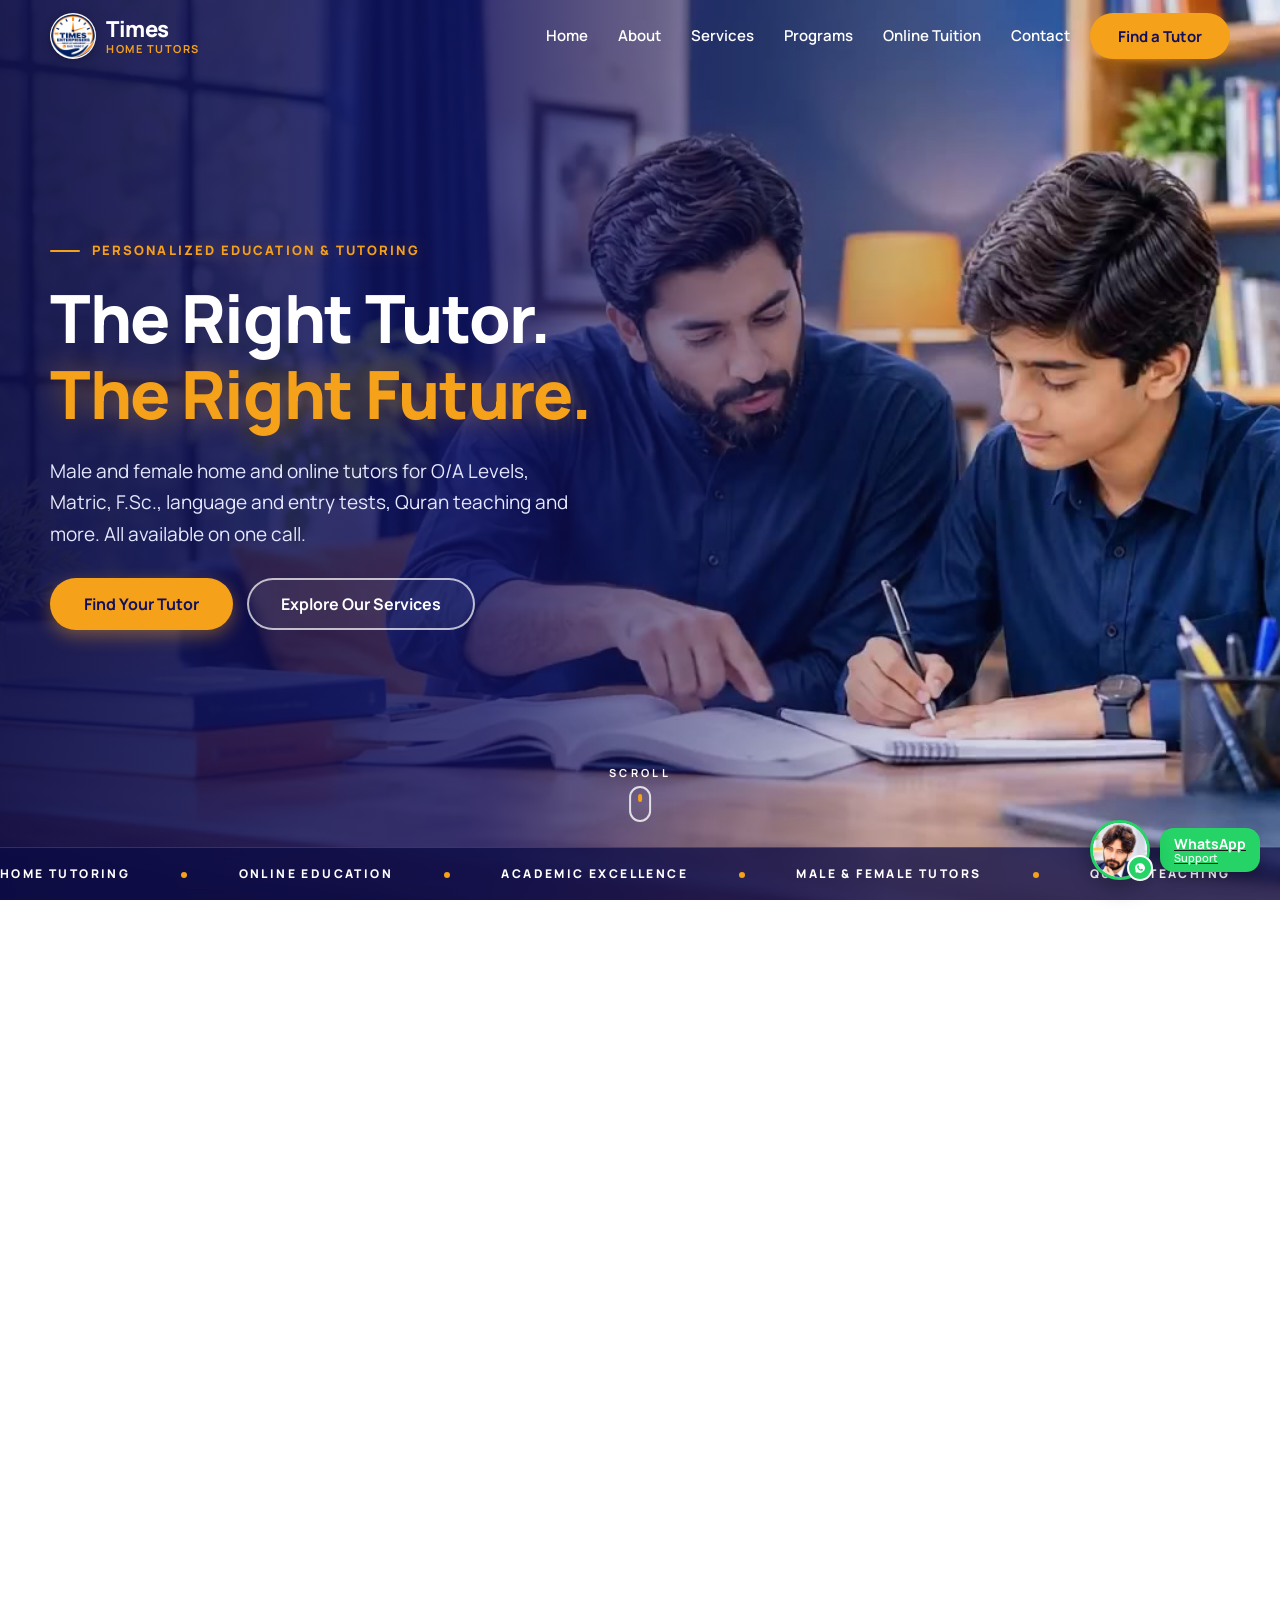
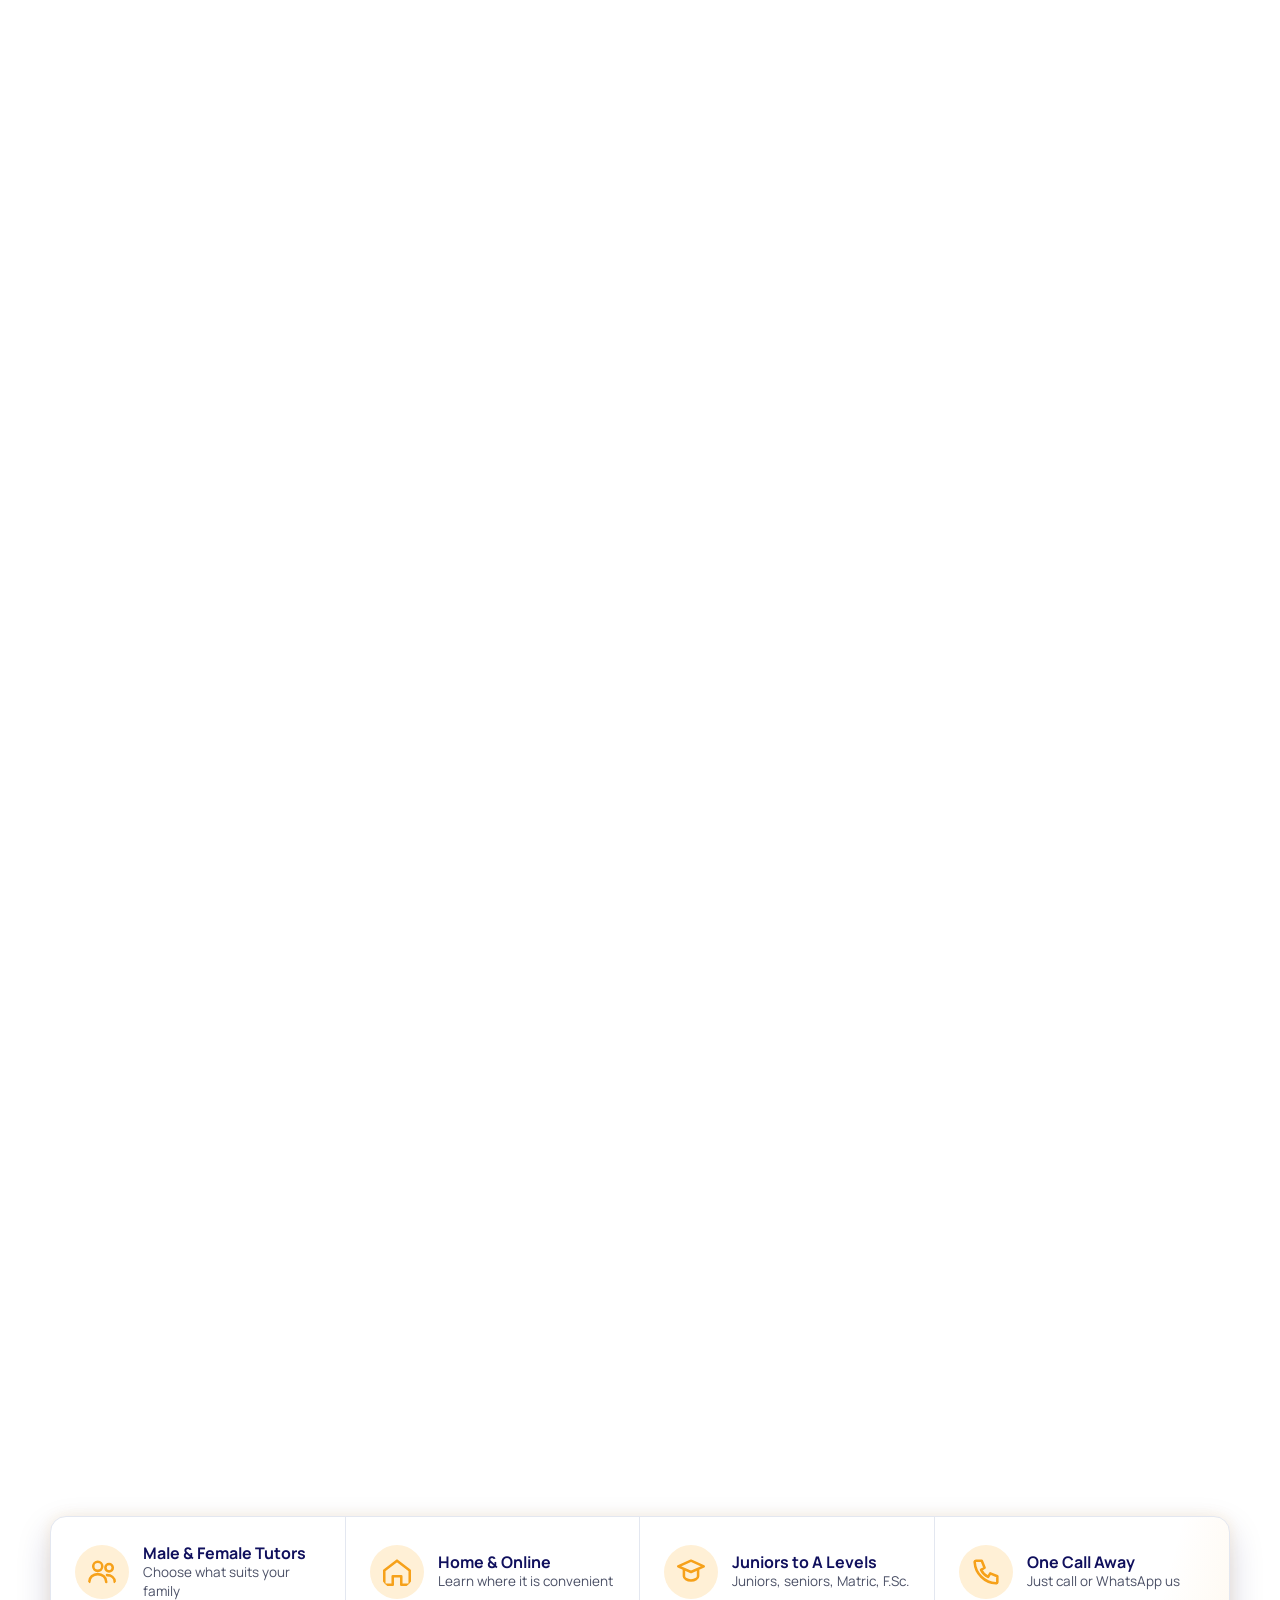
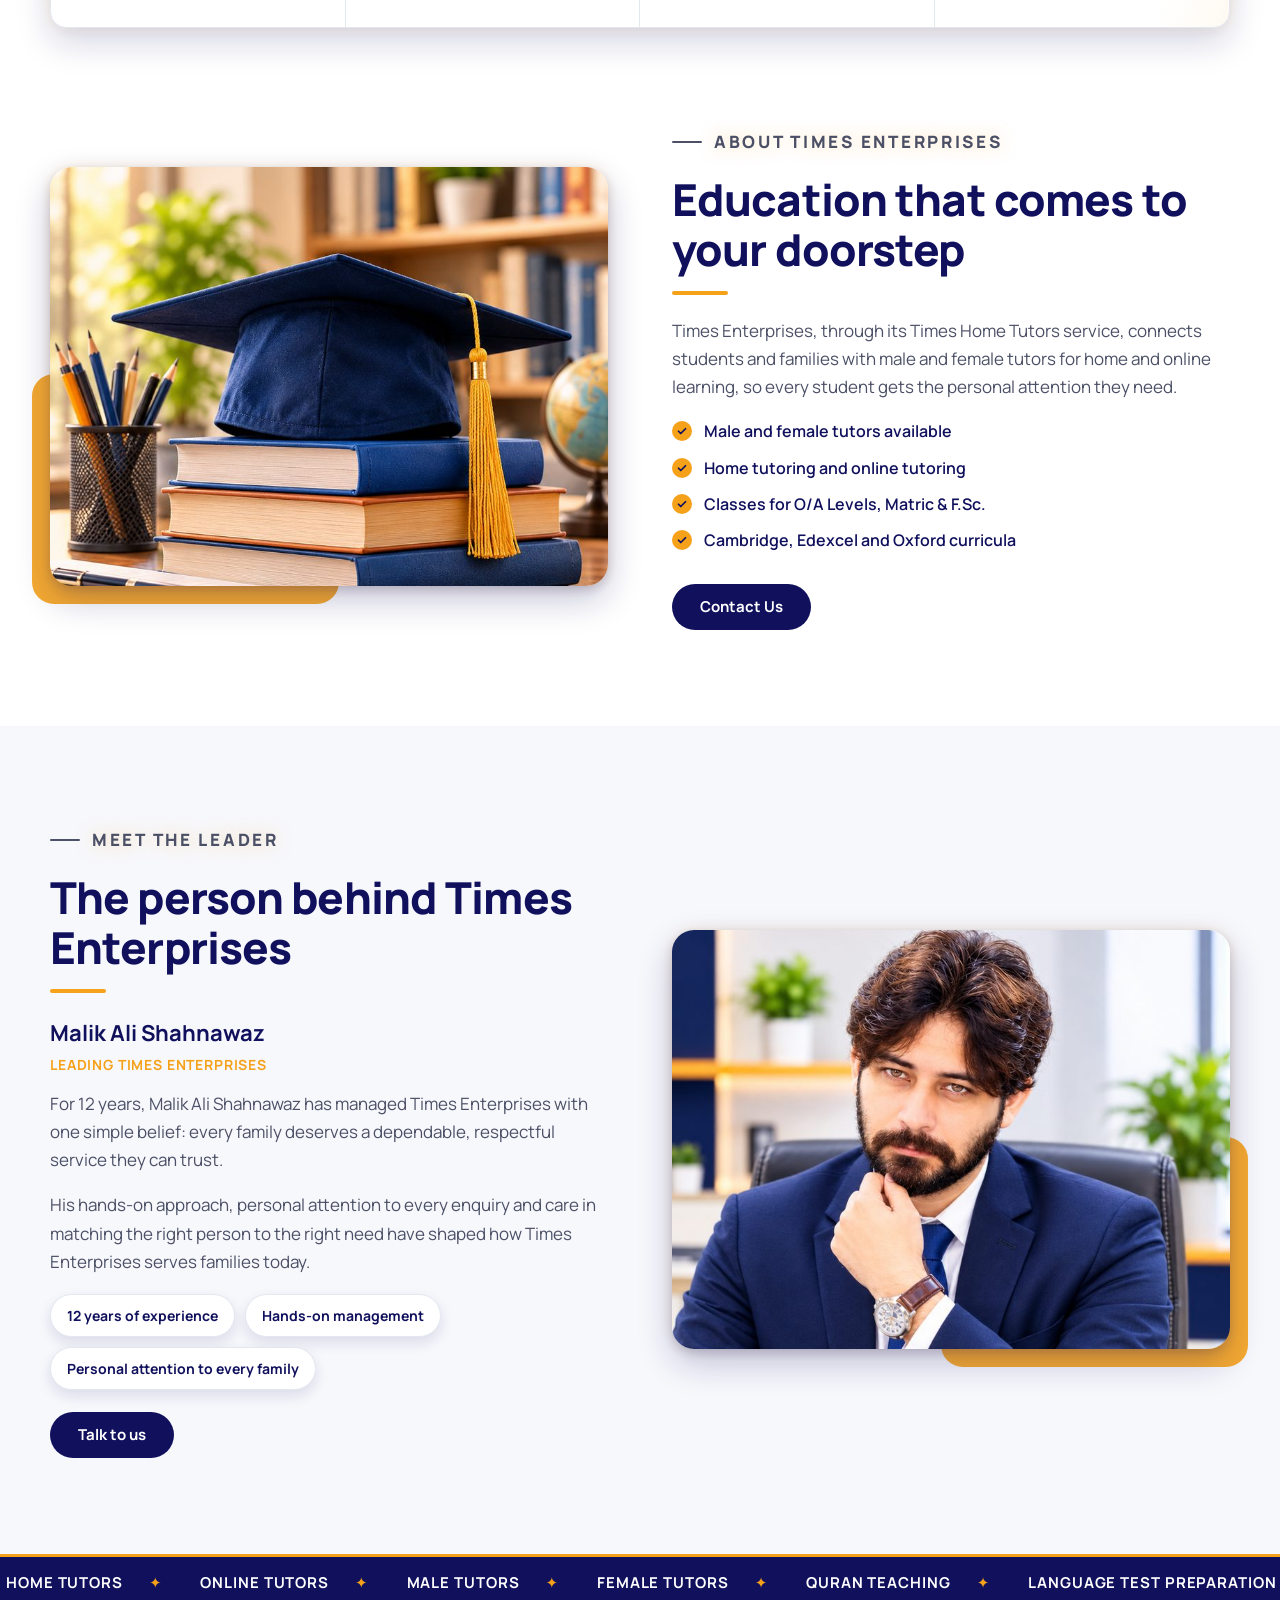
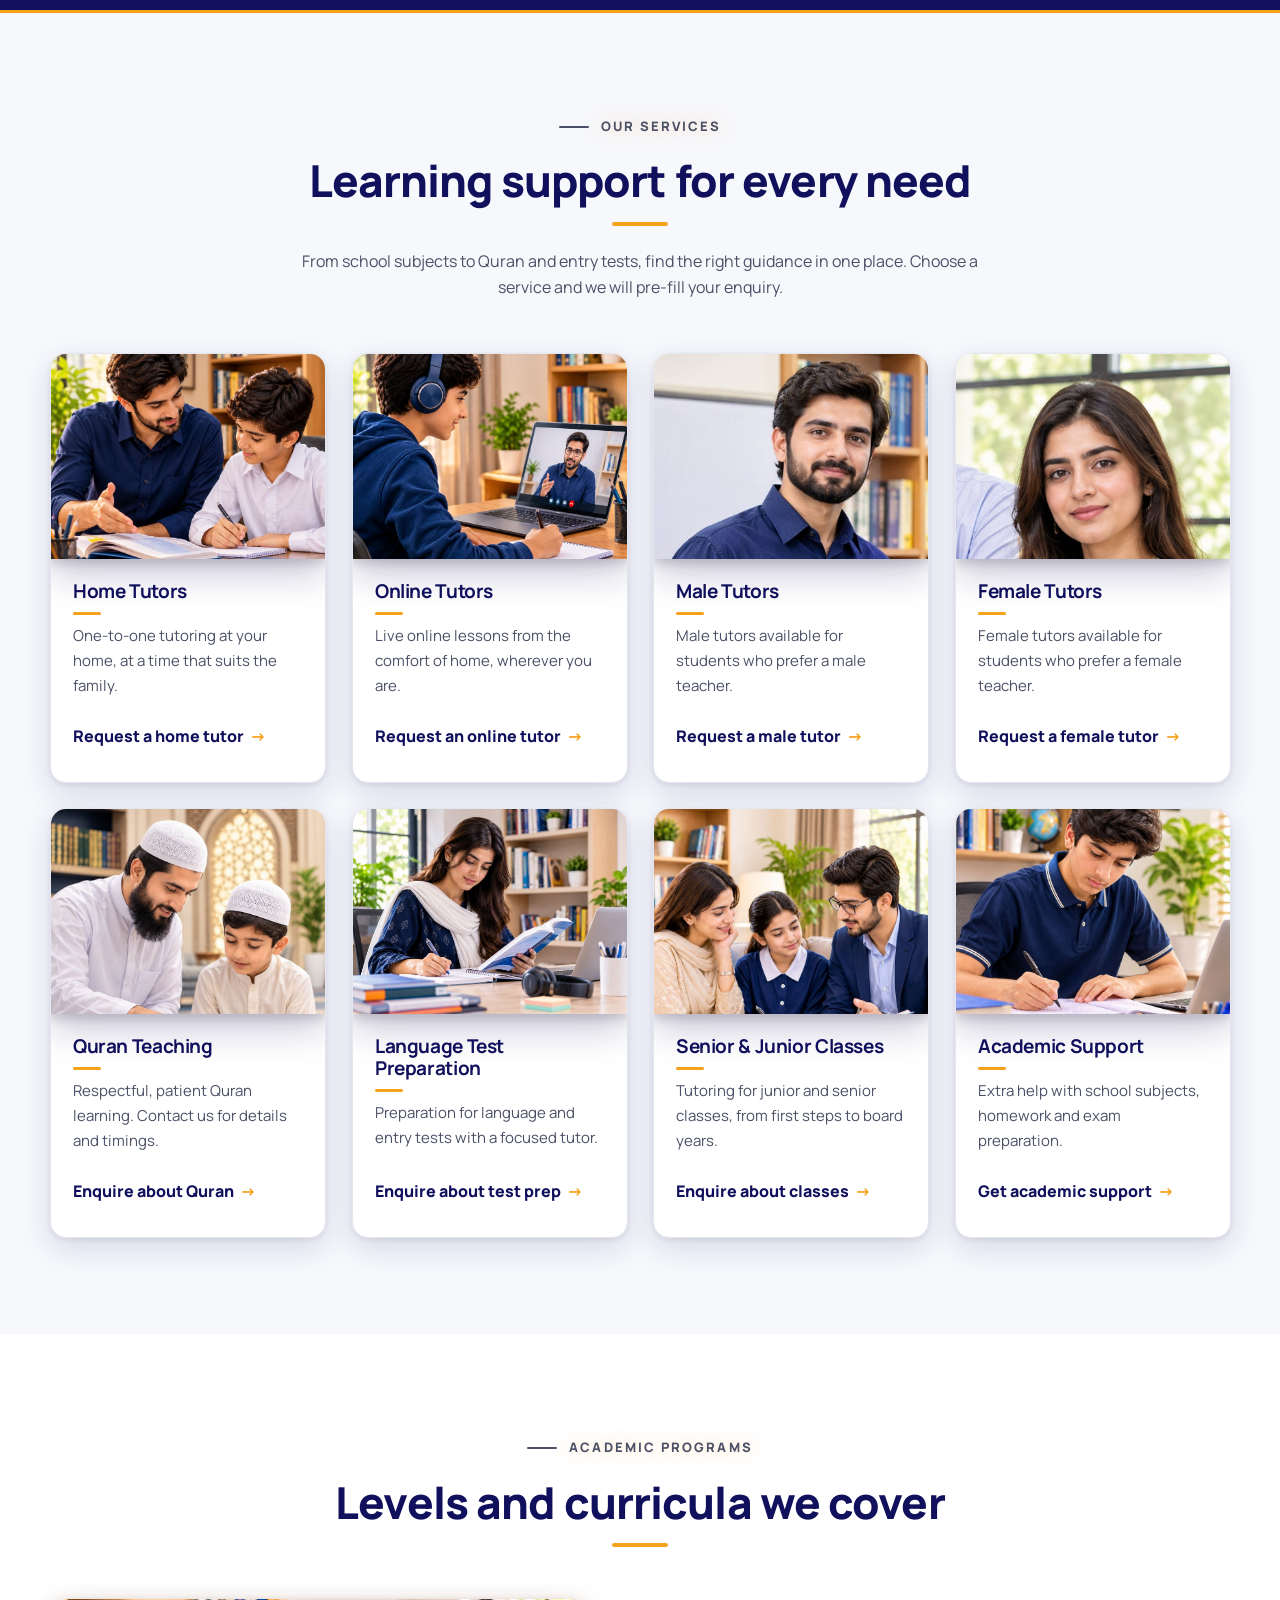
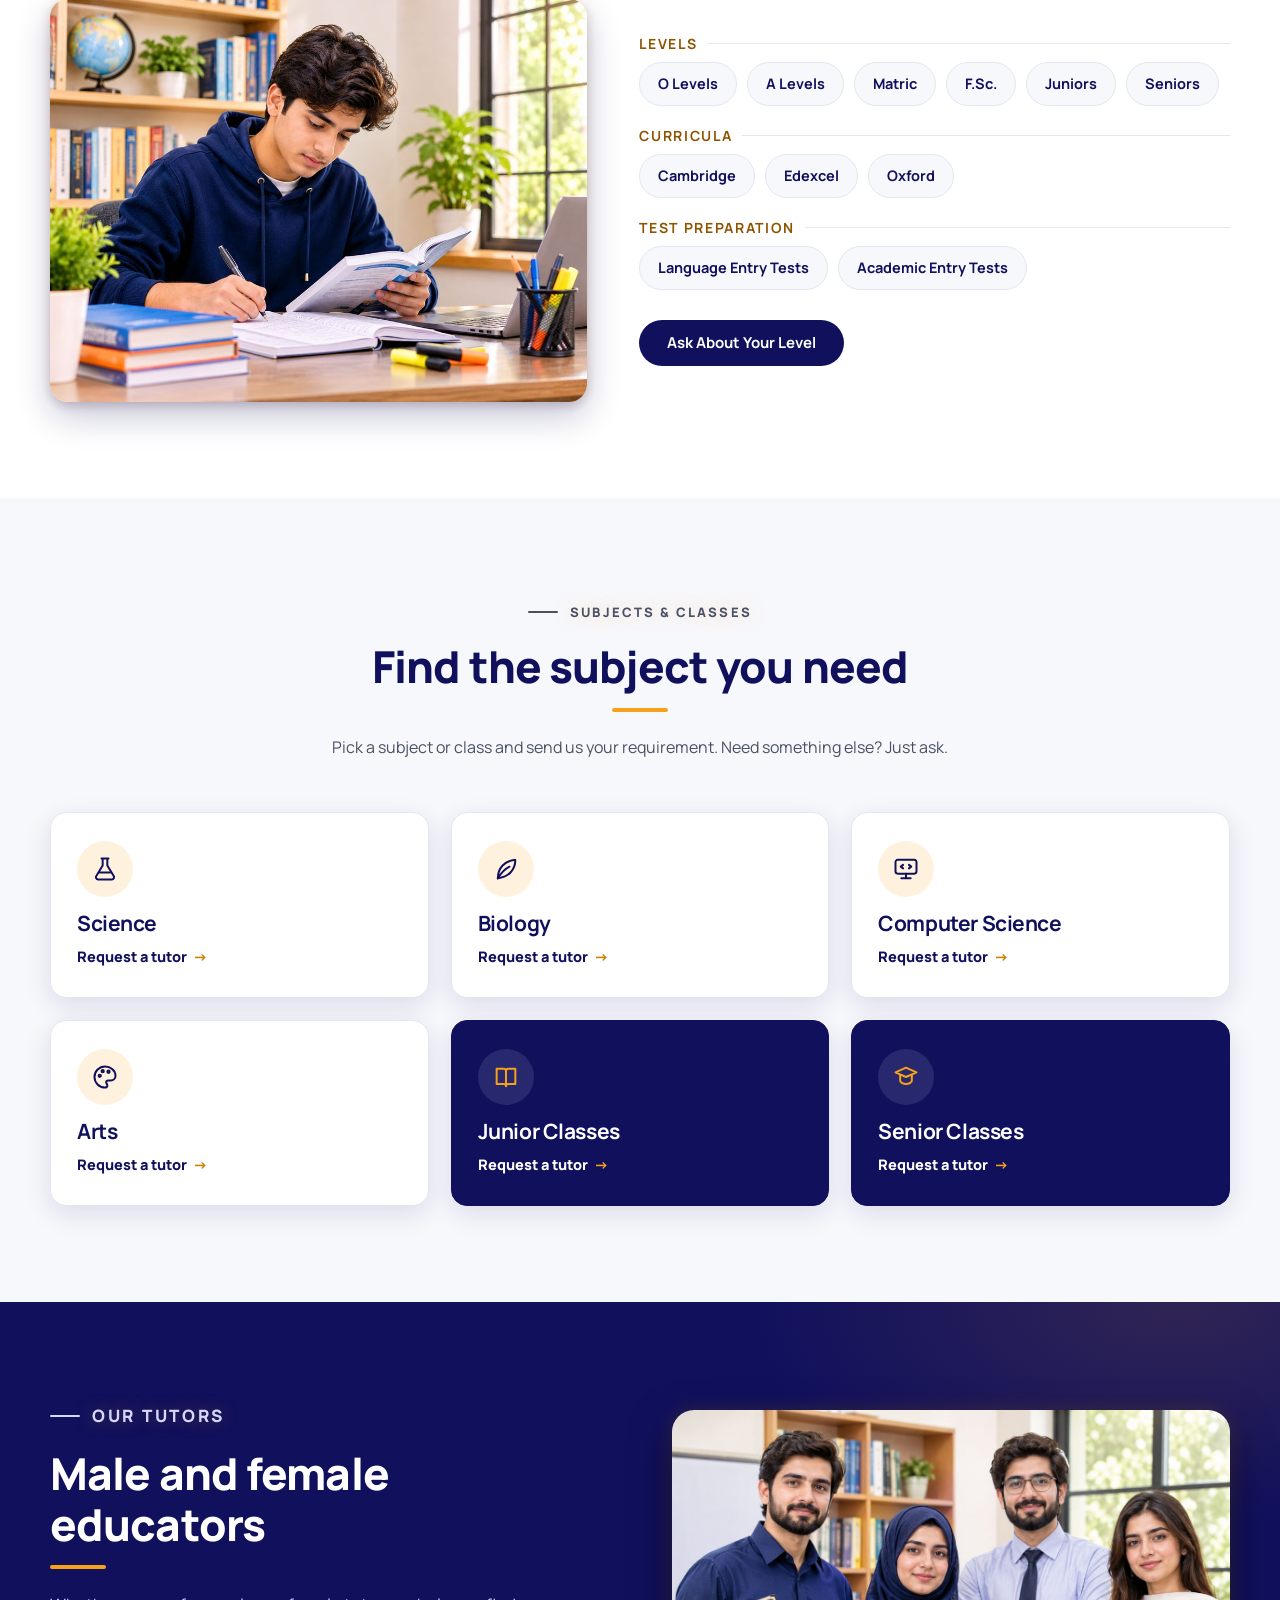
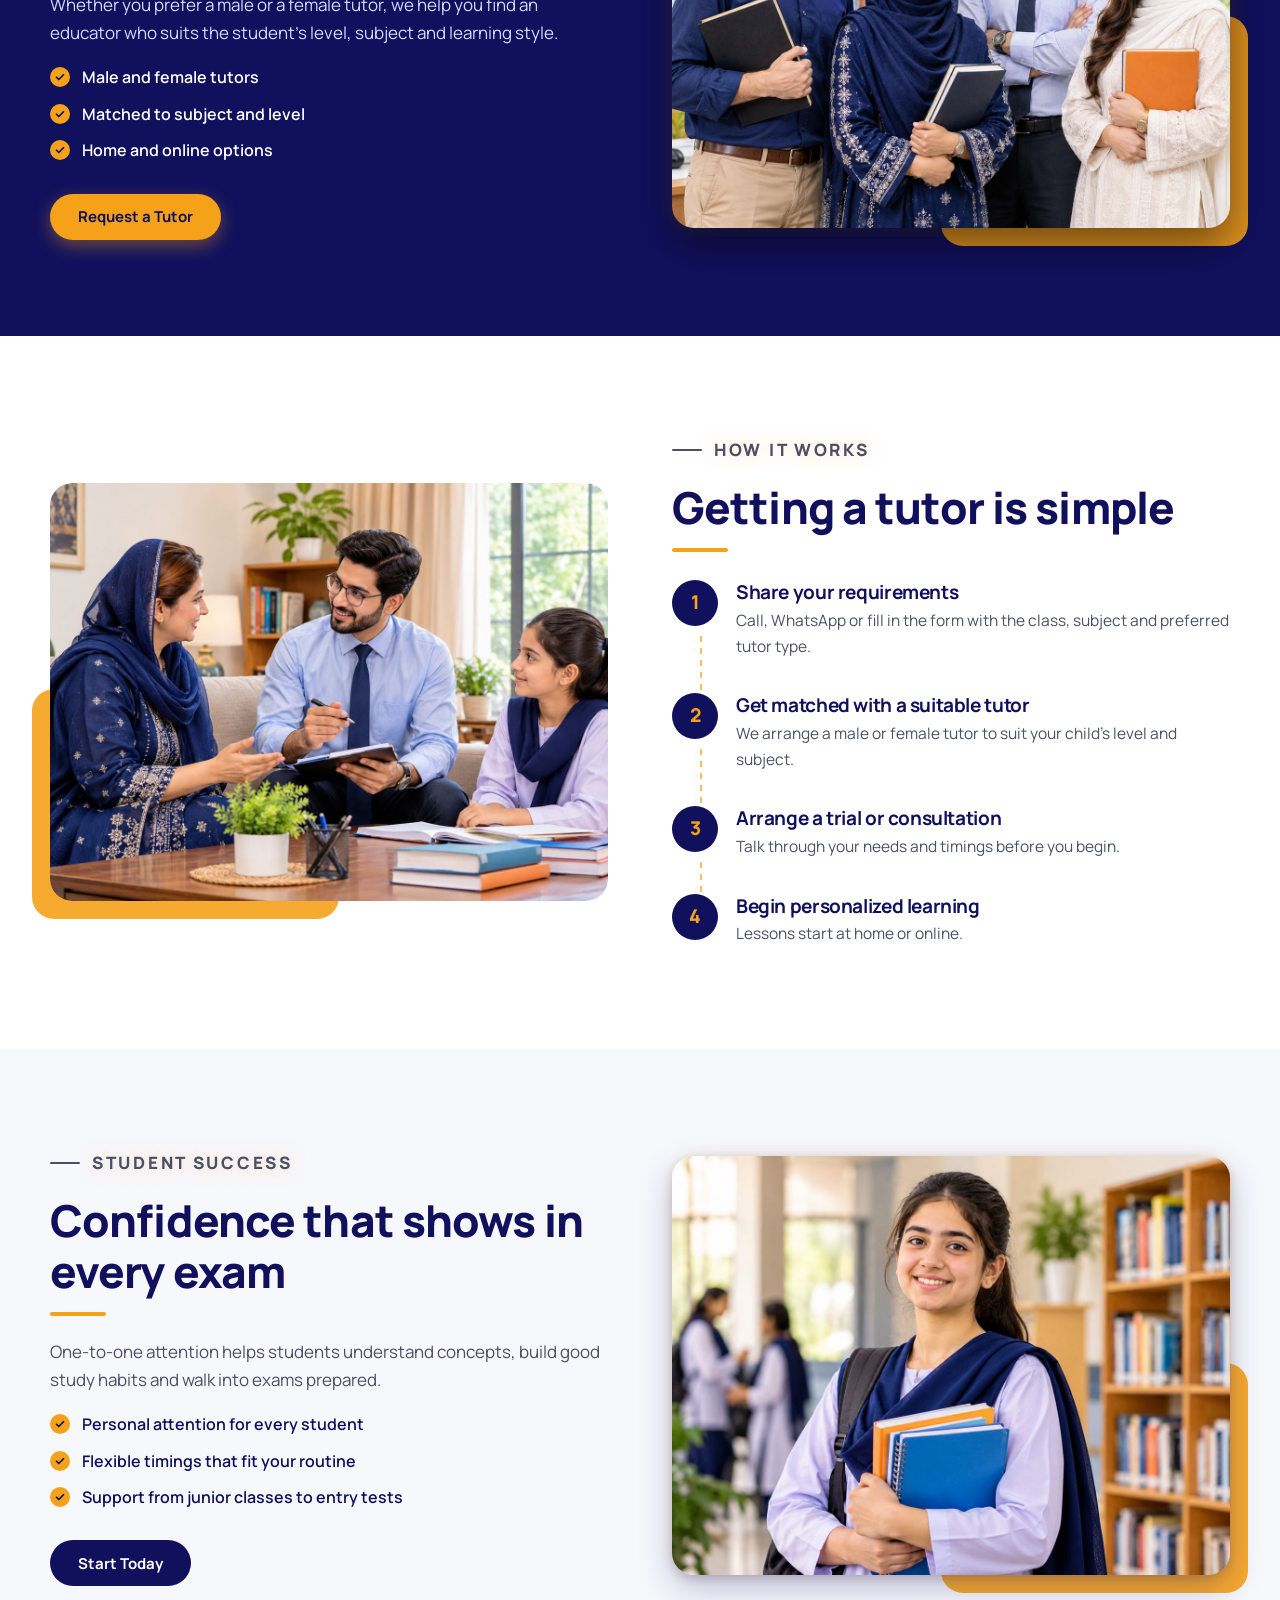
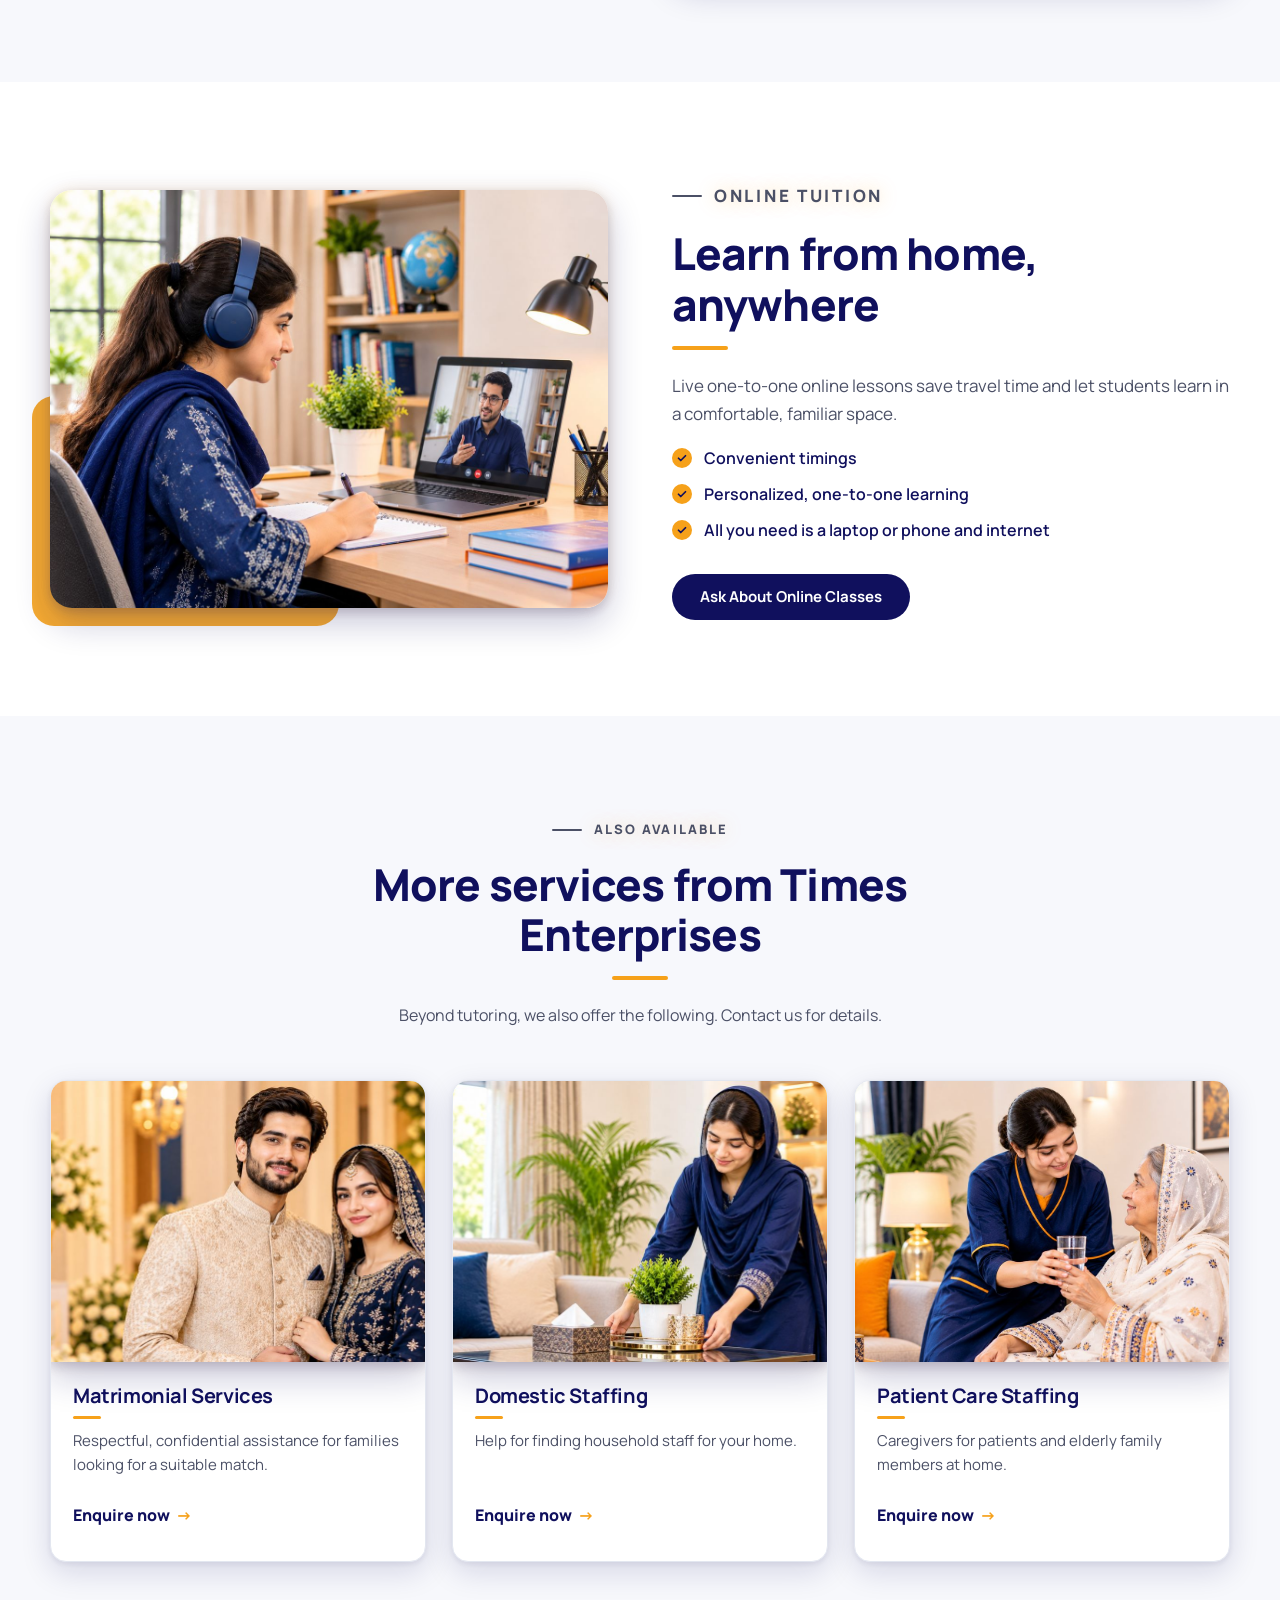
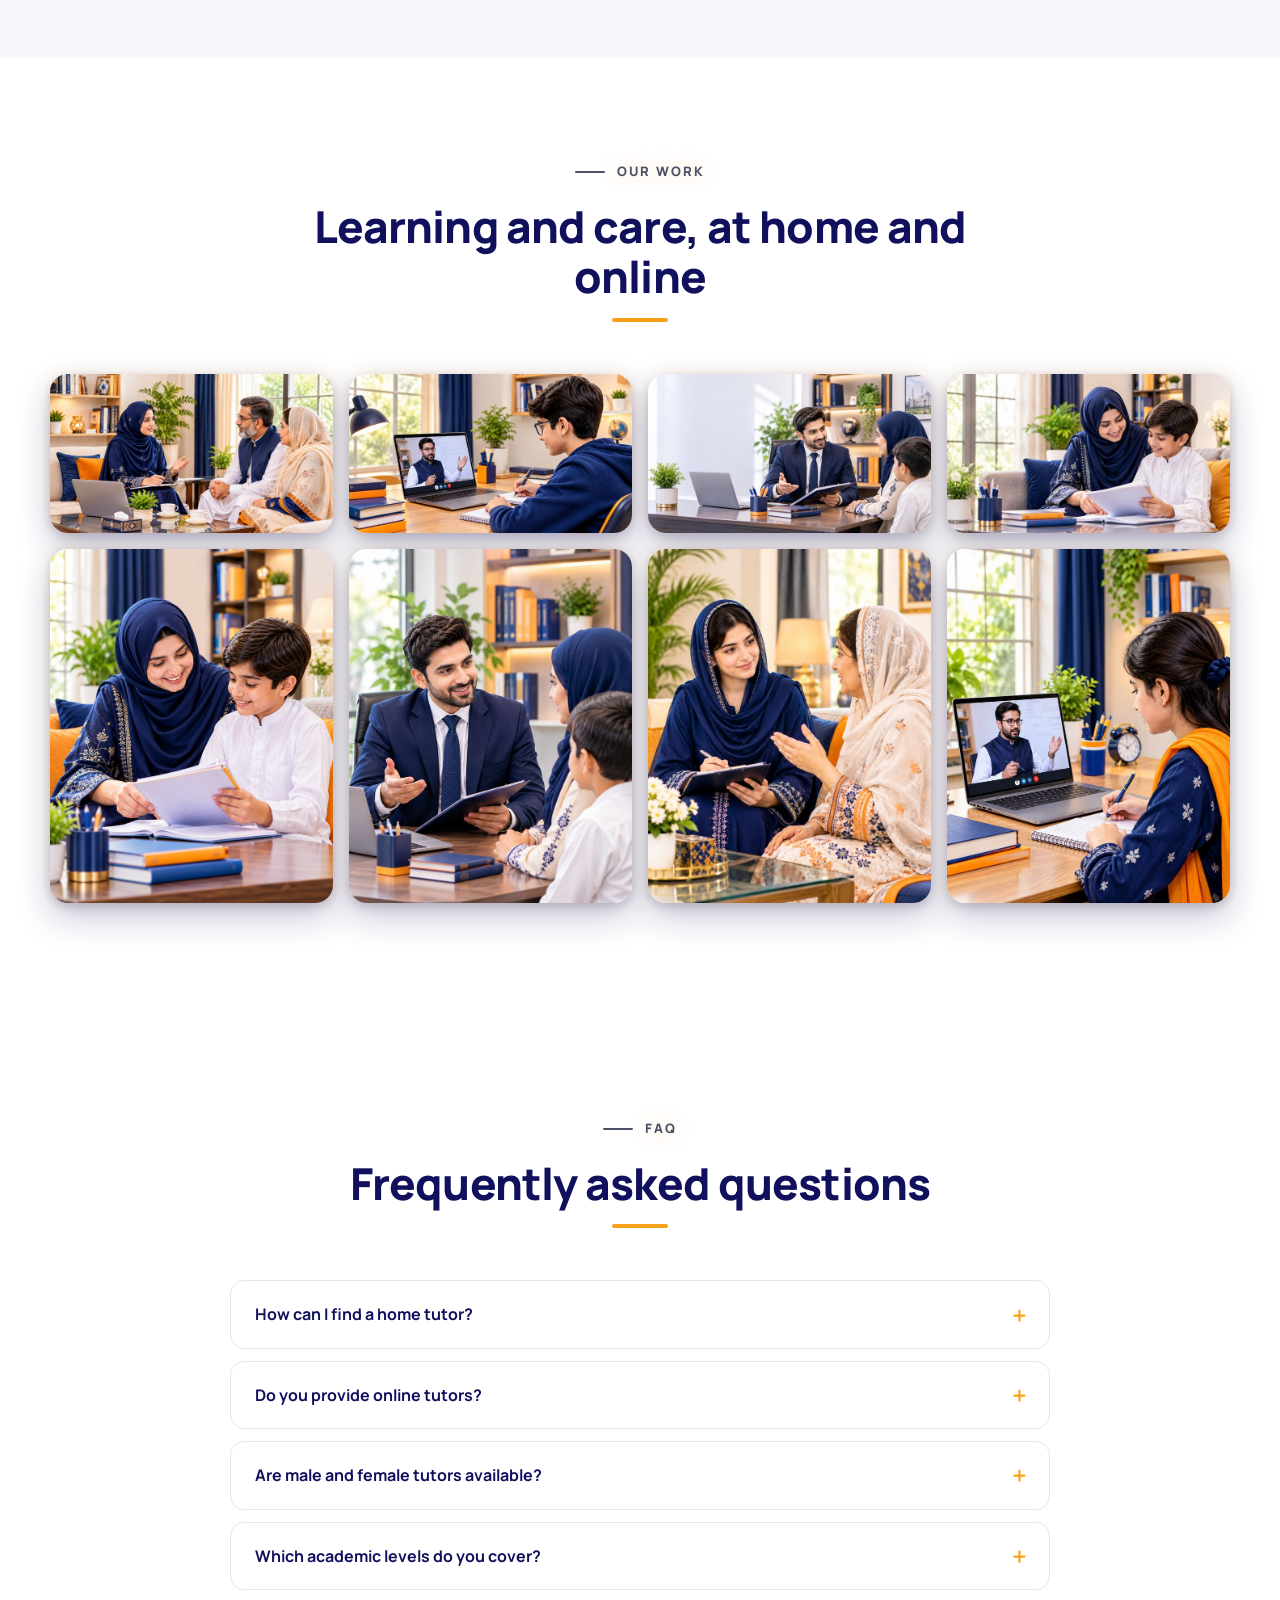
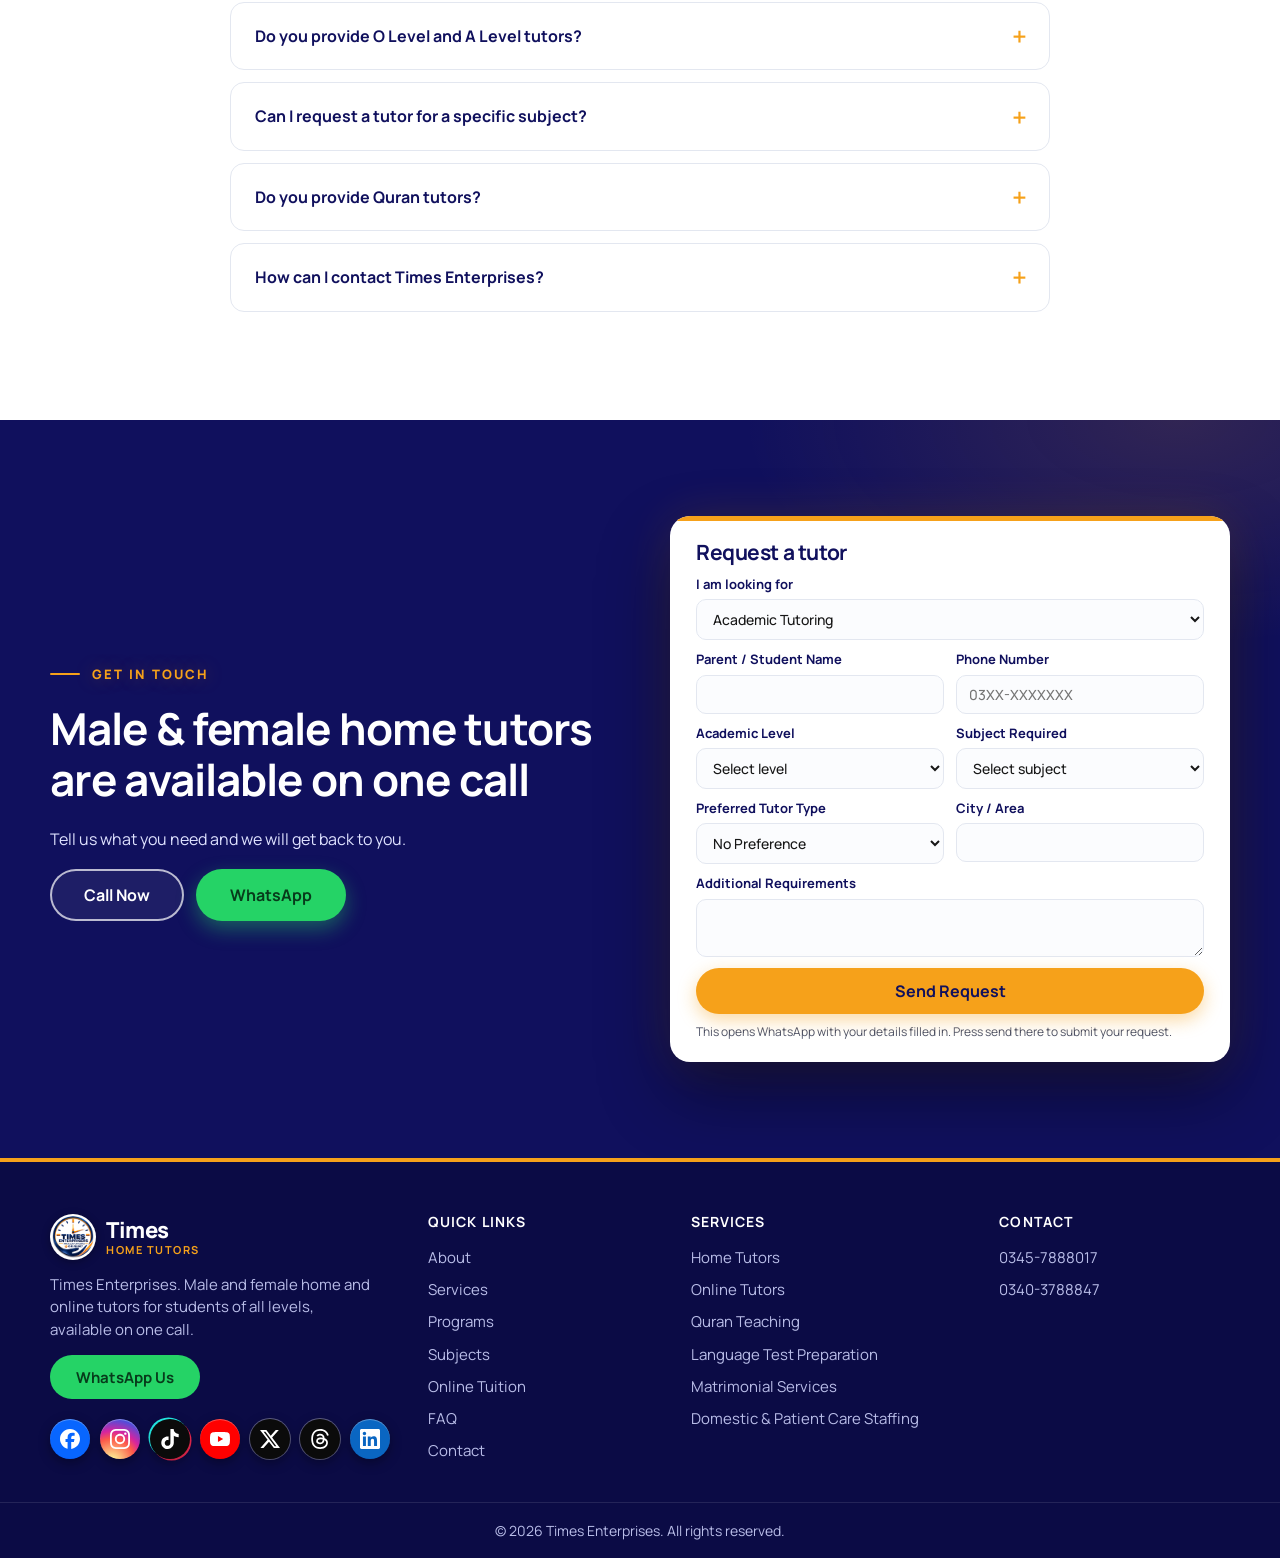
==== scroll/index.html @ 00a293dd "Section-specific WhatsApp messages, owner avatar floating button Co-Authored-By: Claude Sonnet 5.5 <" ====
<!DOCTYPE html>
<html lang="en">
<head>
<meta charset="utf-8">
<meta name="viewport" content="width=device-width, initial-scale=1">
<title>Times Home Tutors – Male &amp; Female Home &amp; Online Tutors</title>
<meta name="description" content="Male and female home and online tutors for O/A Levels, Matric, F.Sc., juniors, seniors and Quran teaching. Call or WhatsApp Times Enterprises: 0345-7888017.">
<meta name="robots" content="noindex, follow">
<link rel="canonical" href="https://timesenterprisers.vercel.app/">
<meta name="theme-color" content="#10105D">

<!-- Icons -->
<link rel="icon" href="../favicon-32.png" type="image/png" sizes="32x32">
<link rel="icon" href="../icon-512.png" type="image/png" sizes="512x512">
<link rel="icon" href="../favicon.ico" sizes="any">
<link rel="apple-touch-icon" href="../apple-touch-icon.png">

<!-- Open Graph (Facebook, LinkedIn, WhatsApp) -->
<meta property="og:type" content="website">
<meta property="og:site_name" content="Times Enterprises">
<meta property="og:locale" content="en_US">
<meta property="og:url" content="https://timesenterprisers.vercel.app/">
<meta property="og:title" content="Times Home Tutors – Male &amp; Female Home &amp; Online Tutors">
<meta property="og:description" content="Male and female home and online tutors for O/A Levels, Matric, F.Sc., juniors, seniors and Quran teaching. Available on one call.">
<meta property="og:image" content="https://timesenterprisers.vercel.app/og-image.jpg">
<meta property="og:image:type" content="image/jpeg">
<meta property="og:image:width" content="1200">
<meta property="og:image:height" content="630">
<meta property="og:image:alt" content="Times Home Tutors – The Right Tutor. The Right Future. Call 0345-7888017">

<!-- Twitter / X card -->
<meta name="twitter:card" content="summary_large_image">
<meta name="twitter:title" content="Times Home Tutors – Male &amp; Female Home &amp; Online Tutors">
<meta name="twitter:description" content="Male and female home and online tutors for O/A Levels, Matric, F.Sc., juniors, seniors and Quran teaching. Available on one call.">
<meta name="twitter:image" content="https://timesenterprisers.vercel.app/og-image.jpg">
<meta name="twitter:image:alt" content="Times Home Tutors – The Right Tutor. The Right Future. Call 0345-7888017">

<!-- Structured data: organisation. No address, email or hours are listed because none are confirmed yet. -->

<link rel="preconnect" href="https://fonts.googleapis.com">
<link rel="preconnect" href="https://fonts.gstatic.com" crossorigin>
<link href="https://fonts.googleapis.com/css2?family=Manrope:wght@400;500;600;700;800&display=swap" rel="stylesheet">
<link rel="stylesheet" href="../styles.css">
</head>
<body>

<a class="skip" href="#main">Skip to content</a>

<!-- ============ NAVBAR ============ -->
<header class="nav" id="nav">
  <div class="container nav__in">
    <!-- LOGO PLACEHOLDER: replace .brand__mark + text with <img src="../images/logo.svg" alt="Times Enterprises"> when the client sends the logo -->
    <a href="#home" class="brand" aria-label="Times Home Tutors – home">
      <img class="brand__logo" src="../images/logo-sm.png" alt="" width="48" height="48">
      <span class="brand__txt"><strong>Times</strong><small>Home Tutors</small></span>
    </a>
    <nav class="nav__links" id="menu" aria-label="Main">
      <a href="#home">Home</a>
      <a href="#about">About</a>
      <a href="#services">Services</a>
      <a href="#programs">Programs</a>
      <a href="#online">Online Tuition</a>
      <a href="#contact">Contact</a>
      <a class="btn btn--orange nav__cta-m" href="#contact">Find a Tutor</a>
    </nav>
    <a class="btn btn--orange nav__cta" href="#contact">Find a Tutor</a>
    <button class="burger" id="burger" aria-label="Open menu" aria-expanded="false" aria-controls="menu"><span></span><span></span><span></span></button>
  </div>
</header>

<main id="main">

<!-- ============ HERO ============ -->
<div class="scrub" id="scrub">
<section class="hero hero--scrub" id="home" aria-labelledby="hero-title">
  <div class="hero__bg hero__bg--video hero__bg--scrub">
    <img class="hero__poster" src="../images/hero-video-desktop-poster.jpg" alt="A tutor teaching a student at home" fetchpriority="high" width="1280" height="720">
    <video id="scrubVideo" muted playsinline preload="auto" aria-hidden="true" tabindex="-1"
      data-desktop="../videos/scrub-desktop.mp4" data-mobile="../videos/scrub-mobile.mp4"
      data-poster-desktop="../images/hero-video-desktop-poster.jpg" data-poster-mobile="../images/hero-video-mobile-poster.jpg"></video>
  </div>
  <div class="hero__shade"></div>
  <div class="container hero__in">
    <p class="eyebrow">PERSONALIZED EDUCATION &amp; TUTORING</p>
    <h1 id="hero-title">The Right Tutor.<br><span>The Right Future.</span></h1>
    <p class="hero__lead">Male and female home and online tutors for O/A Levels, Matric, F.Sc., language and entry tests, Quran teaching and more. All available on one call.</p>
    <div class="hero__btns">
      <a class="btn btn--orange btn--lg" href="#contact">Find Your Tutor</a>
      <a class="btn btn--ghost btn--lg" href="#services">Explore Our Services</a>
    </div>
  </div>
  <div class="hero__strip" aria-label="Home tutoring, online education, academic excellence"><div class="marq"><div class="marq__track"><div class="marq__grp"><span>HOME TUTORING</span><span>ONLINE EDUCATION</span><span>ACADEMIC EXCELLENCE</span><span>MALE &amp; FEMALE TUTORS</span><span>QURAN TEACHING</span></div><div class="marq__grp" aria-hidden="true"><span>HOME TUTORING</span><span>ONLINE EDUCATION</span><span>ACADEMIC EXCELLENCE</span><span>MALE &amp; FEMALE TUTORS</span><span>QURAN TEACHING</span></div></div></div></div>
<div class="scrub__caps" id="scrubCaps"><div class="cap"><p class="eyebrow">SERVICE 01 / 07</p><h2>Home<br><span>Tutors</span></h2><p class="cap__lead">One-to-one tutoring at your home, at a time that suits the family.</p></div><div class="cap"><p class="eyebrow">SERVICE 02 / 07</p><h2>Male &amp; Female<br><span>Tutors</span></h2><p class="cap__lead">Choose a male or female tutor, whichever suits your child best.</p></div><div class="cap"><p class="eyebrow">SERVICE 03 / 07</p><h2>Online<br><span>Tutors</span></h2><p class="cap__lead">Live online lessons from the comfort of home, wherever you are.</p></div><div class="cap"><p class="eyebrow">SERVICE 04 / 07</p><h2>Quran<br><span>Teaching</span></h2><p class="cap__lead">Respectful, patient Quran learning. Contact us for details and timings.</p></div><div class="cap"><p class="eyebrow">SERVICE 05 / 07</p><h2>Language &amp; Entry Test<br><span>Preparation</span></h2><p class="cap__lead">Preparation for language and entry tests with a focused tutor.</p></div><div class="cap"><p class="eyebrow">SERVICE 06 / 07</p><h2>Senior &amp; Junior<br><span>Classes</span></h2><p class="cap__lead">Tutoring for junior and senior classes, from first steps to board years.</p></div><div class="cap"><p class="eyebrow">SERVICE 07 / 07</p><h2>More Than<br><span>Tutoring</span></h2><p class="cap__lead">Matrimonial services, domestic staffing and patient care staffing. Call 0345-7888017.</p></div></div>
<div class="scrub__hint" id="scrubHint" aria-hidden="true"><span>Scroll</span><i></i></div>
</section>
</div>

<!-- ============ TRUST ============ -->
<section class="trust" aria-label="Why families choose us">
  <div class="container trust__grid">
    <div class="trust__item"><svg viewBox="0 0 24 24" aria-hidden="true"><circle cx="9" cy="8" r="3.2"/><circle cx="17" cy="9" r="2.6"/><path d="M3 19c0-3.2 2.7-5.5 6-5.5s6 2.3 6 5.5M15.5 14.2c3 0 5.5 1.8 5.5 4.8"/></svg><div><strong>Male &amp; Female Tutors</strong><span>Choose what suits your family</span></div></div>
    <div class="trust__item"><svg viewBox="0 0 24 24" aria-hidden="true"><path d="M3 11l9-7 9 7v9a1 1 0 0 1-1 1h-5v-6H9v6H4a1 1 0 0 1-1-1z"/></svg><div><strong>Home &amp; Online</strong><span>Learn where it is convenient</span></div></div>
    <div class="trust__item"><svg viewBox="0 0 24 24" aria-hidden="true"><path d="M3 8l9-4 9 4-9 4z"/><path d="M7 10.5V15c0 1.5 2.2 3 5 3s5-1.5 5-3v-4.5"/></svg><div><strong>Juniors to A Levels</strong><span>Juniors, seniors, Matric, F.Sc.</span></div></div>
    <div class="trust__item"><svg viewBox="0 0 24 24" aria-hidden="true"><path d="M5 4h4l2 5-2.5 1.5a11 11 0 0 0 5 5L15 13l5 2v4a1 1 0 0 1-1 1A16 16 0 0 1 4 5a1 1 0 0 1 1-1z"/></svg><div><strong>One Call Away</strong><span>Just call or WhatsApp us</span></div></div>
  </div>
</section>

<!-- ============ ABOUT ============ -->
<section class="sec about" id="about" aria-labelledby="about-title">
  <div class="container split">
    <div class="split__media">
      <picture>
        <source media="(max-width: 700px)" srcset="../images/about-mobile.jpg">
        <img src="../images/about-desktop.jpg" alt="Books, graduation cap and stationery on a study table" loading="lazy" width="1200" height="675">
      </picture>
    </div>
    <div class="split__txt">
      <p class="eyebrow eyebrow--dark">ABOUT TIMES ENTERPRISES</p>
      <h2 id="about-title">Education that comes to your doorstep</h2>
      <!-- CONTENT TO CONFIRM WITH CLIENT: approved company introduction, years of experience -->
      <p>Times Enterprises, through its Times Home Tutors service, connects students and families with male and female tutors for home and online learning, so every student gets the personal attention they need.</p>
      <ul class="ticks">
        <li>Male and female tutors available</li>
        <li>Home tutoring and online tutoring</li>
        <li>Classes for O/A Levels, Matric &amp; F.Sc.</li>
        <li>Cambridge, Edexcel and Oxford curricula</li>
      </ul>
      <a class="btn btn--navy" href="#contact">Contact Us</a>
    </div>
  </div>
</section>

<!-- ============ OWNER / LEADER ============
     CONTENT TO CONFIRM: the wording below is a warm placeholder written from the only confirmed facts
     (name from the logo, 12 years managing the service). Replace with the owner's real introduction,
     role title, qualifications and achievements once supplied. Do not add unverified claims. -->
<section class="sec sec--gray owner" id="owner" aria-labelledby="owner-title">
  <div class="container split split--rev">
    <div class="split__media">
      <picture><img src="../images/owner.jpg" style="object-position:center 18%" alt="Malik Ali Shahnawaz, who has managed Times Enterprises for 12 years" loading="lazy" width="800" height="791"></picture>
    </div>
    <div class="split__txt">
      <p class="eyebrow eyebrow--dark">MEET THE LEADER</p>
      <h2 id="owner-title">The person behind Times Enterprises</h2>
      <p class="owner__name"><strong>Malik Ali Shahnawaz</strong><span>Leading Times Enterprises</span></p>
      <p>For 12 years, Malik Ali Shahnawaz has managed Times Enterprises with one simple belief: every family deserves a dependable, respectful service they can trust.</p>
      <p>His hands-on approach, personal attention to every enquiry and care in matching the right person to the right need have shaped how Times Enterprises serves families today.</p>
      <ul class="owner__chips">
        <li>12 years of experience</li>
        <li>Hands-on management</li>
        <li>Personal attention to every family</li>
      </ul>
      <a class="btn btn--navy" href="#contact">Talk to us</a>
    </div>
  </div>
</section>


<!-- ============ SERVICES (8) ============ -->
<div class="ticker" aria-label="Our services"><div class="marq__track marq__track--slow"><div class="marq__grp"><span>Home Tutors</span><span>Online Tutors</span><span>Male Tutors</span><span>Female Tutors</span><span>Quran Teaching</span><span>Language Test Preparation</span><span>Senior &amp; Junior Classes</span><span>Academic Support</span></div><div class="marq__grp" aria-hidden="true"><span>Home Tutors</span><span>Online Tutors</span><span>Male Tutors</span><span>Female Tutors</span><span>Quran Teaching</span><span>Language Test Preparation</span><span>Senior &amp; Junior Classes</span><span>Academic Support</span></div></div></div>

<section class="sec sec--gray" id="services" aria-labelledby="services-title">
  <div class="container">
    <header class="sec__head">
      <p class="eyebrow eyebrow--dark">OUR SERVICES</p>
      <h2 id="services-title">Learning support for every need</h2>
      <p>From school subjects to Quran and entry tests, find the right guidance in one place. Choose a service and we will pre-fill your enquiry.</p>
    </header>
    <div class="cards cards--4">
      <article class="card">
        <picture><source media="(max-width: 700px)" srcset="../images/home-tutors-mobile.jpg"><img src="../images/home-tutors-desktop.jpg" alt="Home tutor teaching a student at a study desk" loading="lazy" width="1000" height="750"></picture>
        <div class="card__b"><h3>Home Tutors</h3><p>One-to-one tutoring at your home, at a time that suits the family.</p><a class="link" href="#contact" data-service="Academic Tutoring" data-tutor="Home Tutor">Request a home tutor</a></div>
      </article>
      <article class="card">
        <picture><source media="(max-width: 700px)" srcset="../images/online-tutors-mobile.jpg"><img src="../images/online-tutors-desktop.jpg" alt="Student attending an online lesson on a laptop" loading="lazy" width="1000" height="750"></picture>
        <div class="card__b"><h3>Online Tutors</h3><p>Live online lessons from the comfort of home, wherever you are.</p><a class="link" href="#contact" data-service="Academic Tutoring" data-tutor="Online Tutor">Request an online tutor</a></div>
      </article>
      <article class="card">
        <picture><img src="../images/male-tutors-desktop.jpg" alt="Portrait of a male tutor" loading="lazy" width="800" height="600"></picture>
        <div class="card__b"><h3>Male Tutors</h3><p>Male tutors available for students who prefer a male teacher.</p><a class="link" href="#contact" data-service="Academic Tutoring" data-tutor="Male Tutor">Request a male tutor</a></div>
      </article>
      <article class="card">
        <picture><img src="../images/female-tutors-desktop.jpg" alt="Portrait of a female tutor" loading="lazy" width="800" height="600"></picture>
        <div class="card__b"><h3>Female Tutors</h3><p>Female tutors available for students who prefer a female teacher.</p><a class="link" href="#contact" data-service="Academic Tutoring" data-tutor="Female Tutor">Request a female tutor</a></div>
      </article>
      <article class="card">
        <picture><img src="../images/quran-teaching-2.jpg" style="object-position:center 10%" alt="Quran teacher guiding a young student through the verses" loading="lazy" width="800" height="1000"></picture>
        <div class="card__b"><h3>Quran Teaching</h3><p>Respectful, patient Quran learning. Contact us for details and timings.</p><a class="link" href="#contact" data-service="Quran Teaching">Enquire about Quran</a></div>
      </article>
      <article class="card">
        <picture><img src="../images/language-prep-desktop.jpg" alt="Student preparing for language and entry tests with a laptop and notes" loading="lazy" width="1000" height="750"></picture>
        <div class="card__b"><h3>Language Test Preparation</h3><p>Preparation for language and entry tests with a focused tutor.</p><a class="link" href="#contact" data-service="Language Test Preparation">Enquire about test prep</a></div>
      </article>
      <article class="card">
        <picture><img src="../images/senior-junior-desktop.jpg" style="object-position:center 12%" alt="A young student studying with a tutor while her parent looks on" loading="lazy" width="800" height="1000"></picture>
        <div class="card__b"><h3>Senior &amp; Junior Classes</h3><p>Tutoring for junior and senior classes, from first steps to board years.</p><a class="link" href="#contact" data-service="Academic Tutoring">Enquire about classes</a></div>
      </article>
      <article class="card">
        <picture><source media="(max-width: 700px)" srcset="../images/academic-prep-mobile.jpg"><img src="../images/academic-prep-desktop.jpg" alt="Student studying with books and a calculator" loading="lazy" width="1000" height="750"></picture>
        <div class="card__b"><h3>Academic Support</h3><p>Extra help with school subjects, homework and exam preparation.</p><a class="link" href="#contact" data-service="Academic Tutoring">Get academic support</a></div>
      </article>
    </div>
  </div>
</section>

<!-- ============ PROGRAMS ============ -->
<section class="sec" id="programs" aria-labelledby="programs-title">
  <div class="container">
    <header class="sec__head">
      <p class="eyebrow eyebrow--dark">ACADEMIC PROGRAMS</p>
      <h2 id="programs-title">Levels and curricula we cover</h2>
    </header>
    <div class="programs">
      <div class="programs__imgs">
        <figure><img src="../images/levels-desktop.jpg" alt="Student studying with textbooks and notebooks" loading="lazy" width="1000" height="750"></figure>
      </div>
      <div class="programs__list">
        <div class="pgroup"><h3>Levels</h3><div class="chips"><span>O Levels</span><span>A Levels</span><span>Matric</span><span>F.Sc.</span><span>Juniors</span><span>Seniors</span></div></div>
        <div class="pgroup"><h3>Curricula</h3><div class="chips"><span>Cambridge</span><span>Edexcel</span><span>Oxford</span></div></div>
        <div class="pgroup"><h3>Test preparation</h3><div class="chips"><span>Language Entry Tests</span><span>Academic Entry Tests</span></div></div>
        <a class="btn btn--navy" href="#contact" data-service="Academic Tutoring">Ask About Your Level</a>
      </div>
    </div>
  </div>
</section>

<!-- ============ SUBJECTS ============ -->
<section class="sec sec--gray" id="subjects" aria-labelledby="subjects-title">
  <div class="container">
    <header class="sec__head">
      <p class="eyebrow eyebrow--dark">SUBJECTS &amp; CLASSES</p>
      <h2 id="subjects-title">Find the subject you need</h2>
      <p>Pick a subject or class and send us your requirement. Need something else? Just ask.</p>
    </header>
    <div class="subjects">
      <a class="subject" href="#contact" data-service="Academic Tutoring" data-subject="Science">
        <svg viewBox="0 0 24 24" aria-hidden="true"><path d="M9 3h6M10 3v6l-5.200 8.600A2 2 0 0 0 6.500 21h11a2 2 0 0 0 1.700-3.400L14 9V3"/><path d="M7.500 15h9"/></svg>
        <h3>Science</h3><span>Request a tutor</span>
      </a>
      <a class="subject" href="#contact" data-service="Academic Tutoring" data-subject="Biology">
        <svg viewBox="0 0 24 24" aria-hidden="true"><path d="M5 20C5 11 11 5 20 4c0 9-6 15-15 16z"/><path d="M5 20c3-5 6-8 10-10"/></svg>
        <h3>Biology</h3><span>Request a tutor</span>
      </a>
      <a class="subject" href="#contact" data-service="Academic Tutoring" data-subject="Computer Science">
        <svg viewBox="0 0 24 24" aria-hidden="true"><rect x="3" y="4" width="18" height="12" rx="2"/><path d="M8 20h8M12 16v4M9.500 8.500L7.500 10l2 1.500M14.500 8.500l2 1.500-2 1.500"/></svg>
        <h3>Computer Science</h3><span>Request a tutor</span>
      </a>
      <a class="subject" href="#contact" data-service="Academic Tutoring" data-subject="Arts">
        <svg viewBox="0 0 24 24" aria-hidden="true"><path d="M12 3a9 9 0 1 0 0 18c1.400 0 2-.9 2-1.800 0-1.200-1-1.500-1-2.700 0-1 .8-1.500 1.800-1.500H17a4 4 0 0 0 4-4c0-4.400-4-8-9-8z"/><circle cx="7.500" cy="11" r="1"/><circle cx="10" cy="7" r="1"/><circle cx="15" cy="7.500" r="1"/></svg>
        <h3>Arts</h3><span>Request a tutor</span>
      </a>
      <a class="subject subject--alt" href="#contact" data-service="Academic Tutoring" data-level="Juniors">
        <svg viewBox="0 0 24 24" aria-hidden="true"><path d="M4 5h6a2 2 0 0 1 2 2v13a2 2 0 0 0-2-2H4zM20 5h-6a2 2 0 0 0-2 2v13a2 2 0 0 1 2-2h6z"/></svg>
        <h3>Junior Classes</h3><span>Request a tutor</span>
      </a>
      <a class="subject subject--alt" href="#contact" data-service="Academic Tutoring" data-level="Seniors">
        <svg viewBox="0 0 24 24" aria-hidden="true"><path d="M3 8l9-4 9 4-9 4z"/><path d="M7 10.500V15c0 1.500 2.200 3 5 3s5-1.500 5-3v-4.500"/></svg>
        <h3>Senior Classes</h3><span>Request a tutor</span>
      </a>
    </div>
  </div>
</section>

<!-- ============ TUTOR TEAM ============ -->
<section class="sec sec--navy" id="team" aria-labelledby="team-title">
  <div class="container split split--rev">
    <div class="split__txt">
      <p class="eyebrow">OUR TUTORS</p>
      <h2 id="team-title">Male and female educators</h2>
      <!-- CONTENT TO CONFIRM: tutor screening / verification process, qualifications. Individual tutor profiles can be added here once verified details are available. -->
      <p>Whether you prefer a male or a female tutor, we help you find an educator who suits the student’s level, subject and learning style.</p>
      <ul class="ticks ticks--light">
        <li>Male and female tutors</li>
        <li>Matched to subject and level</li>
        <li>Home and online options</li>
      </ul>
      <a class="btn btn--orange" href="#contact">Request a Tutor</a>
    </div>
    <div class="split__media">
      <picture><source media="(max-width: 700px)" srcset="../images/tutor-team-mobile.jpg"><img src="../images/tutor-team-desktop.jpg" alt="A group of male and female educators" loading="lazy" width="1200" height="900"></picture>
    </div>
  </div>
</section>

<!-- ============ HOW IT WORKS ============ -->
<section class="sec" id="how" aria-labelledby="how-title">
  <div class="container split">
    <div class="split__media">
      <picture><img src="../images/how-it-works-desktop.jpg" alt="Parent, tutor and student discussing learning needs" loading="lazy" width="1200" height="900"></picture>
    </div>
    <div class="split__txt">
      <p class="eyebrow eyebrow--dark">HOW IT WORKS</p>
      <h2 id="how-title">Getting a tutor is simple</h2>
      <!-- CONTENT TO CONFIRM: actual enquiry-to-tutor process -->
      <ol class="steps">
        <li><b>1</b><div><h3>Share your requirements</h3><p>Call, WhatsApp or fill in the form with the class, subject and preferred tutor type.</p></div></li>
        <li><b>2</b><div><h3>Get matched with a suitable tutor</h3><p>We arrange a male or female tutor to suit your child’s level and subject.</p></div></li>
        <li><b>3</b><div><h3>Arrange a trial or consultation</h3><p>Talk through your needs and timings before you begin.</p></div></li>
        <li><b>4</b><div><h3>Begin personalized learning</h3><p>Lessons start at home or online.</p></div></li>
      </ol>
    </div>
  </div>
</section>

<!-- ============ STUDENT SUCCESS ============ -->
<section class="sec sec--gray" id="success" aria-labelledby="success-title">
  <div class="container split split--rev">
    <div class="split__txt">
      <p class="eyebrow eyebrow--dark">STUDENT SUCCESS</p>
      <h2 id="success-title">Confidence that shows in every exam</h2>
      <!-- Only verified results / testimonials may be added here -->
      <p>One-to-one attention helps students understand concepts, build good study habits and walk into exams prepared.</p>
      <ul class="ticks">
        <li>Personal attention for every student</li>
        <li>Flexible timings that fit your routine</li>
        <li>Support from junior classes to entry tests</li>
      </ul>
      <a class="btn btn--navy" href="#contact">Start Today</a>
    </div>
    <div class="split__media">
      <picture><source media="(max-width: 700px)" srcset="../images/student-success-mobile.jpg"><img src="../images/student-success-desktop.jpg" alt="Smiling student holding books" loading="lazy" width="1200" height="900"></picture>
    </div>
  </div>
</section>

<!-- ============ ONLINE TUITION ============ -->
<section class="sec" id="online" aria-labelledby="online-title">
  <div class="container split">
    <div class="split__media">
      <img src="../images/online-tuition-desktop.jpg" alt="Student attending an online tutoring session at home" loading="lazy" width="1200" height="900">
    </div>
    <div class="split__txt">
      <p class="eyebrow eyebrow--dark">ONLINE TUITION</p>
      <h2 id="online-title">Learn from home, anywhere</h2>
      <!-- CONTENT TO CONFIRM: online tuition details and availability -->
      <p>Live one-to-one online lessons save travel time and let students learn in a comfortable, familiar space.</p>
      <ul class="ticks">
        <li>Convenient timings</li>
        <li>Personalized, one-to-one learning</li>
        <li>All you need is a laptop or phone and internet</li>
      </ul>
      <a class="btn btn--navy" href="#contact" data-service="Academic Tutoring" data-tutor="Online Tutor">Ask About Online Classes</a>
    </div>
  </div>
</section>

<!-- ============ OTHER SERVICES ============ -->
<section class="sec sec--gray" id="other" aria-labelledby="other-title">
  <div class="container">
    <header class="sec__head">
      <p class="eyebrow eyebrow--dark">ALSO AVAILABLE</p>
      <h2 id="other-title">More services from Times Enterprises</h2>
      <p>Beyond tutoring, we also offer the following. Contact us for details.</p>
    </header>
    <div class="cards cards--3">
      <article class="card">
        <picture><source media="(max-width: 700px)" srcset="../images/matrimonial-mobile.jpg"><img src="../images/matrimonial-desktop.jpg" alt="Couple in traditional wedding attire" loading="lazy" width="1000" height="563"></picture>
        <div class="card__b"><h3>Matrimonial Services</h3><p>Respectful, confidential assistance for families looking for a suitable match.</p><a class="link" href="#contact" data-service="Matrimonial Services">Enquire now</a></div>
      </article>
      <article class="card">
        <picture><source media="(max-width: 700px)" srcset="../images/domestic-staff-mobile.jpg"><img src="../images/domestic-staff-desktop.jpg" alt="Domestic staff member tidying a living room" loading="lazy" width="1000" height="563"></picture>
        <div class="card__b"><h3>Domestic Staffing</h3><p>Help for finding household staff for your home.</p><a class="link" href="#contact" data-service="Domestic Staffing">Enquire now</a></div>
      </article>
      <article class="card">
        <picture><source media="(max-width: 700px)" srcset="../images/patient-care-mobile.jpg"><img src="../images/patient-care-desktop.jpg" alt="A caregiver offering a glass of water to an elderly woman at home" loading="lazy" width="1000" height="729"></picture>
        <div class="card__b"><h3>Patient Care Staffing</h3><p>Caregivers for patients and elderly family members at home.</p><a class="link" href="#contact" data-service="Patient Care Staffing">Enquire now</a></div>
      </article>
    </div>
  </div>
</section>

<!-- ============ GALLERY ============ -->
<section class="sec sec--tint" id="gallery" aria-labelledby="gallery-title">
  <div class="container">
    <header class="sec__head">
      <p class="eyebrow eyebrow--dark">OUR WORK</p>
      <h2 id="gallery-title">Learning and care, at home and online</h2>
    </header>
    <div class="gallery">
      <figure><img src="../images/gal-family-home.jpg" alt="A tutor meeting a family at home" loading="lazy" width="700" height="394"></figure>
      <figure><img src="../images/gal-homework.jpg" alt="A tutor helping a boy with his homework" loading="lazy" width="700" height="875"></figure>
      <figure><img src="../images/gal-online-1.jpg" alt="A student attending an online lesson at her study desk" loading="lazy" width="700" height="394"></figure>
      <figure><img src="../images/gal-consult-office.jpg" alt="A consultant speaking with a parent and child in an office" loading="lazy" width="700" height="875"></figure>
      <figure><img src="../images/gal-family-meeting.jpg" alt="A family consultation in an office" loading="lazy" width="700" height="394"></figure>
      <figure><img src="../images/gal-consult-home.jpg" alt="A tutor talking with a parent at home" loading="lazy" width="700" height="875"></figure>
      <figure><img src="../images/gal-study-together.jpg" alt="A tutor and student studying together on a sofa" loading="lazy" width="700" height="394"></figure>
      <figure><img src="../images/gal-online-2.jpg" alt="A student following an online lesson on a laptop" loading="lazy" width="700" height="875"></figure>
    </div>
  </div>
</section>

<!-- ============ TESTIMONIALS ============
     No approved testimonials yet, so this section stays hidden.
     To publish real feedback: add objects to the TESTIMONIALS array at the top of script.js
     (quote, name, role: "Parent" | "Student" | "Tutor"). The section appears automatically.
     Never add invented names, quotes or ratings. -->
<section class="sec" id="testimonials" aria-labelledby="testi-title" hidden>
  <div class="container">
    <header class="sec__head">
      <p class="eyebrow eyebrow--dark">TESTIMONIALS</p>
      <h2 id="testi-title">What parents, students and tutors say</h2>
    </header>
    <div class="testi" id="testiGrid"></div>
  </div>
</section>

<!-- ============ FAQ ============ -->
<section class="sec" id="faq" aria-labelledby="faq-title">
  <div class="container faq">
    <header class="sec__head">
      <p class="eyebrow eyebrow--dark">FAQ</p>
      <h2 id="faq-title">Frequently asked questions</h2>
    </header>
    <details><summary>How can I find a home tutor?</summary><p>Call 0345-7888017 or 0340-3788847, message us on WhatsApp, or fill in the request form on this page with the class, subject and your preferred tutor type. We will get back to you to arrange a suitable tutor.</p></details>
    <details><summary>Do you provide online tutors?</summary><p>Yes, online tutors are one of our services. Choose “Online Tutor” as your preferred tutor type in the form, or tell us when you call.</p></details>
    <details><summary>Are male and female tutors available?</summary><p>Yes. Both male and female tutors are available. Tell us which you prefer when you contact us.</p></details>
    <details><summary>Which academic levels do you cover?</summary><p>We offer classes for juniors and seniors, Matric, F.Sc., and O and A Levels, including Cambridge, Edexcel and Oxford curricula, as well as language and entry test preparation.</p></details>
    <details><summary>Do you provide O Level and A Level tutors?</summary><p>Yes, we offer classes for O Levels and A Levels, including Cambridge, Edexcel and Oxford curricula. Contact us with your subject and we will help you from there.</p></details>
    <details><summary>Can I request a tutor for a specific subject?</summary><p>Yes. You can choose a subject in the request form. Subjects shown on this page include Science, Biology, Computer Science and Arts. If you need another subject, call or WhatsApp us and ask.</p></details>
    <details><summary>Do you provide Quran tutors?</summary><p>Yes, Quran teaching is one of our services. Contact us for details and to arrange a tutor.</p></details>
    <details><summary>How can I contact Times Enterprises?</summary><p>Call 0345-7888017 or 0340-3788847, message us on WhatsApp at 0345-7888017, use the request form on this page, or reach us through our social media pages linked in the footer.</p></details>
  </div>
</section>

<!-- ============ CONTACT ============ -->
<section class="sec sec--navy contact" id="contact" aria-labelledby="contact-title">
  <div class="container contact__in">
    <div class="contact__txt">
      <p class="eyebrow">GET IN TOUCH</p>
      <h2 id="contact-title">Male &amp; female home tutors are available on one call</h2>
      <p>Tell us what you need and we will get back to you.</p>
      <div class="contact__btns">
        <a class="btn btn--ghost btn--lg" href="tel:+923457888017">Call Now</a>
        <a class="btn btn--wa btn--lg" data-wa="contact" href="https://wa.me/923457888017?text=Assalam%20o%20Alaikum%2C%20I%20need%20a%20tutor." target="_blank" rel="noopener">WhatsApp</a>
      </div>
    </div>
    <form class="form" id="form" novalidate>
      <h3>Request a tutor</h3>
      <label>I am looking for
        <select name="service" id="f-service" required>
          <option>Academic Tutoring</option>
          <option>Quran Teaching</option>
          <option>Language Test Preparation</option>
          <option>Matrimonial Services</option>
          <option>Domestic Staffing</option>
          <option>Patient Care Staffing</option>
        </select>
      </label>
      <div class="form__row">
        <label>Parent / Student Name
          <input name="name" id="f-name" required autocomplete="name">
        </label>
        <label>Phone Number
          <input name="phone" id="f-phone" type="tel" required autocomplete="tel" inputmode="tel" placeholder="03XX-XXXXXXX">
        </label>
      </div>
      <div class="form__row" data-show="Academic Tutoring">
        <label>Academic Level
          <select name="level" id="f-level">
            <option value="">Select level</option>
            <option>Juniors</option><option>Seniors</option><option>Matric</option><option>F.Sc.</option><option>O Levels</option><option>A Levels</option><option>Other / Not sure</option>
          </select>
        </label>
        <label>Subject Required
          <select name="subject" id="f-subject">
            <option value="">Select subject</option>
            <option>Science</option><option>Biology</option><option>Computer Science</option><option>Arts</option><option>Other (write below)</option>
          </select>
        </label>
      </div>
      <div class="form__row">
        <label data-show="Academic Tutoring,Quran Teaching,Language Test Preparation">Preferred Tutor Type
          <select name="tutor" id="f-tutor">
            <option>No Preference</option><option>Male Tutor</option><option>Female Tutor</option><option>Online Tutor</option><option>Home Tutor</option>
          </select>
        </label>
        <label>City / Area
        <input name="city" id="f-city" autocomplete="address-level2">
        </label>
      </div>
      <label>Additional Requirements
        <textarea name="msg" id="f-msg" rows="2"></textarea>
      </label>
      <button class="btn btn--orange btn--lg" type="submit">Send Request</button>
      <p class="form__msg" id="formMsg" role="status" aria-live="polite"></p>
      <p class="form__note">This opens WhatsApp with your details filled in. Press send there to submit your request.</p>
    </form>
  </div>
</section>

</main>

<!-- ============ FOOTER ============ -->
<footer class="foot">
  <div class="container foot__grid">
    <div>
      <a href="#home" class="brand brand--light" aria-label="Times Home Tutors – home"><img class="brand__logo" src="../images/logo.png" alt="" width="48" height="48"><span class="brand__txt"><strong>Times</strong><small>Home Tutors</small></span></a>
      <p>Times Enterprises. Male and female home and online tutors for students of all levels, available on one call.</p>
      <a class="btn btn--wa foot__wa" data-wa="contact" href="https://wa.me/923457888017?text=Assalam%20o%20Alaikum%2C%20I%20need%20a%20tutor." target="_blank" rel="noopener">WhatsApp Us</a>
      <div class="social social--brand" aria-label="Social media">
        <a href="https://www.facebook.com/share/19YZA6n1WC/" target="_blank" rel="noopener" aria-label="Facebook"><svg viewBox="0 0 24 24" aria-hidden="true" focusable="false"><path d="M9.101 23.691v-7.98H6.627v-3.667h2.474v-1.58c0-4.085 1.848-5.978 5.858-5.978.401 0 .955.042 1.468.103a8.68 8.68 0 0 1 1.141.195v3.325a8.623 8.623 0 0 0-.653-.036 26.805 26.805 0 0 0-.733-.009c-.707 0-1.259.096-1.675.309a1.686 1.686 0 0 0-.679.622c-.258.42-.374.995-.374 1.752v1.297h3.919l-.386 2.103-.287 1.564h-3.246v8.245C19.396 23.238 24 18.179 24 12.044c0-6.627-5.373-12-12-12s-12 5.373-12 12c0 5.628 3.874 10.35 9.101 11.647Z"/></svg></a>
        <a href="https://www.instagram.com/timeshometuition/" target="_blank" rel="noopener" aria-label="Instagram"><svg viewBox="0 0 24 24" aria-hidden="true" focusable="false"><path d="M7.0301.084c-1.2768.0602-2.1487.264-2.911.5634-.7888.3075-1.4575.72-2.1228 1.3877-.6652.6677-1.075 1.3368-1.3802 2.127-.2954.7638-.4956 1.6365-.552 2.914-.0564 1.2775-.0689 1.6882-.0626 4.947.0062 3.2586.0206 3.6671.0825 4.9473.061 1.2765.264 2.1482.5635 2.9107.308.7889.72 1.4573 1.388 2.1228.6679.6655 1.3365 1.0743 2.1285 1.38.7632.295 1.6361.4961 2.9134.552 1.2773.056 1.6884.069 4.9462.0627 3.2578-.0062 3.668-.0207 4.9478-.0814 1.28-.0607 2.147-.2652 2.9098-.5633.7889-.3086 1.4578-.72 2.1228-1.3881.665-.6682 1.0745-1.3378 1.3795-2.1284.2957-.7632.4966-1.636.552-2.9124.056-1.2809.0692-1.6898.063-4.948-.0063-3.2583-.021-3.6668-.0817-4.9465-.0607-1.2797-.264-2.1487-.5633-2.9117-.3084-.7889-.72-1.4568-1.3876-2.1228C21.2982 1.33 20.628.9208 19.8378.6165 19.074.321 18.2017.1197 16.9244.0645 15.6471.0093 15.236-.005 11.977.0014 8.718.0076 8.31.0215 7.0301.0839m.1402 21.6932c-1.17-.0509-1.8053-.2453-2.2287-.408-.5606-.216-.96-.4771-1.3819-.895-.422-.4178-.6811-.8186-.9-1.378-.1644-.4234-.3624-1.058-.4171-2.228-.0595-1.2645-.072-1.6442-.079-4.848-.007-3.2037.0053-3.583.0607-4.848.05-1.169.2456-1.805.408-2.2282.216-.5613.4762-.96.895-1.3816.4188-.4217.8184-.6814 1.3783-.9003.423-.1651 1.0575-.3614 2.227-.4171 1.2655-.06 1.6447-.072 4.848-.079 3.2033-.007 3.5835.005 4.8495.0608 1.169.0508 1.8053.2445 2.228.408.5608.216.96.4754 1.3816.895.4217.4194.6816.8176.9005 1.3787.1653.4217.3617 1.056.4169 2.2263.0602 1.2655.0739 1.645.0796 4.848.0058 3.203-.0055 3.5834-.061 4.848-.051 1.17-.245 1.8055-.408 2.2294-.216.5604-.4763.96-.8954 1.3814-.419.4215-.8181.6811-1.3783.9-.4224.1649-1.0577.3617-2.2262.4174-1.2656.0595-1.6448.072-4.8493.079-3.2045.007-3.5825-.006-4.848-.0608M16.953 5.5864A1.44 1.44 0 1 0 18.39 4.144a1.44 1.44 0 0 0-1.437 1.4424M5.8385 12.012c.0067 3.4032 2.7706 6.1557 6.173 6.1493 3.4026-.0065 6.157-2.7701 6.1506-6.1733-.0065-3.4032-2.771-6.1565-6.174-6.1498-3.403.0067-6.156 2.771-6.1496 6.1738M8 12.0077a4 4 0 1 1 4.008 3.9921A3.9996 3.9996 0 0 1 8 12.0077"/></svg></a>
        <a href="https://www.tiktok.com/@alishahnawaz66?_r=1&amp;_d=egme9j7j868285&amp;sec_uid=MS4wLjABAAAALMbO1x54GhoPkduYoUspnkf7wUO1pW9r-1YO_pz-RnZOr3smTWyB5927NkAGDl5i&amp;share_author_id=6674560071576486918&amp;sharer_language=en&amp;source=h5_m&amp;u_code=d5d31kkg2jc2fh&amp;timestamp=1795191043&amp;user_id=6674560071576486918&amp;sec_user_id=MS4wLjABAAAALMbO1x54GhoPkduYoUspnkf7wUO1pW9r-1YO_pz-RnZOr3smTWyB5927NkAGDl5i&amp;item_author_type=1&amp;utm_source=copy&amp;utm_campaign=client_share&amp;utm_medium=android&amp;share_iid=7709900763045201716&amp;share_link_id=5a412478-6333-4a21-82e1-93a069bcd39f&amp;share_app_id=1233&amp;ugbiz_name=ACCOUNT&amp;ug_btm=b8727%2Cb7360&amp;social_share_type=5&amp;enable_checksum=1" target="_blank" rel="noopener" aria-label="TikTok"><svg viewBox="0 0 24 24" aria-hidden="true" focusable="false"><path d="M12.525.02c1.31-.02 2.61-.01 3.91-.02.08 1.53.63 3.09 1.75 4.17 1.12 1.11 2.7 1.62 4.24 1.79v4.03c-1.44-.05-2.89-.35-4.2-.97-.57-.26-1.1-.59-1.62-.93-.01 2.92.01 5.84-.02 8.75-.08 1.4-.54 2.79-1.35 3.94-1.31 1.92-3.58 3.17-5.91 3.21-1.43.08-2.86-.31-4.08-1.03-2.02-1.19-3.44-3.37-3.65-5.71-.02-.5-.03-1-.01-1.49.18-1.9 1.12-3.72 2.58-4.96 1.66-1.44 3.98-2.13 6.15-1.72.02 1.48-.04 2.96-.04 4.44-.99-.32-2.15-.23-3.02.37-.63.41-1.11 1.04-1.36 1.75-.21.51-.15 1.07-.14 1.61.24 1.64 1.82 3.02 3.5 2.87 1.12-.01 2.19-.66 2.77-1.61.19-.33.4-.67.41-1.06.1-1.79.06-3.57.07-5.36.01-4.03-.01-8.05.02-12.07z"/></svg></a>
        <a href="https://youtube.com/@alishahnawaz4983" target="_blank" rel="noopener" aria-label="YouTube"><svg viewBox="0 0 24 24" aria-hidden="true" focusable="false"><path d="M23.498 6.186a3.016 3.016 0 0 0-2.122-2.136C19.505 3.545 12 3.545 12 3.545s-7.505 0-9.377.505A3.017 3.017 0 0 0 .502 6.186C0 8.07 0 12 0 12s0 3.93.502 5.814a3.016 3.016 0 0 0 2.122 2.136c1.871.505 9.376.505 9.376.505s7.505 0 9.377-.505a3.015 3.015 0 0 0 2.122-2.136C24 15.93 24 12 24 12s0-3.93-.502-5.814zM9.545 15.568V8.432L15.818 12l-6.273 3.568z"/></svg></a>
        <a href="https://x.com/alishahnawaz191" target="_blank" rel="noopener" aria-label="X (Twitter)"><svg viewBox="0 0 24 24" aria-hidden="true" focusable="false"><path d="M18.901 1.153h3.68l-8.04 9.19L24 22.846h-7.406l-5.8-7.584-6.638 7.584H.474l8.6-9.83L0 1.154h7.594l5.243 6.932ZM17.61 20.644h2.039L6.486 3.24H4.298Z"/></svg></a>
        <a href="https://www.threads.com/@timeshometuition" target="_blank" rel="noopener" aria-label="Threads"><svg viewBox="0 0 24 24" aria-hidden="true" focusable="false"><path d="M12.186 24h-.007c-3.581-.024-6.334-1.205-8.184-3.509C2.35 18.44 1.5 15.586 1.472 12.01v-.017c.03-3.579.879-6.43 2.525-8.482C5.845 1.205 8.6.024 12.18 0h.014c2.746.02 5.043.725 6.826 2.098 1.677 1.29 2.858 3.13 3.509 5.467l-2.04.569c-1.104-3.96-3.898-5.984-8.304-6.015-2.91.022-5.11.936-6.54 2.717C4.307 6.504 3.616 8.914 3.589 12c.027 3.086.718 5.496 2.057 7.164 1.43 1.783 3.631 2.698 6.54 2.717 2.623-.02 4.358-.631 5.8-2.045 1.647-1.613 1.618-3.593 1.09-4.798-.31-.71-.873-1.3-1.634-1.75-.192 1.352-.622 2.446-1.284 3.272-.886 1.102-2.14 1.704-3.73 1.79-1.202.065-2.361-.218-3.259-.801-1.063-.689-1.685-1.74-1.752-2.964-.065-1.19.408-2.285 1.33-3.082.88-.76 2.119-1.207 3.583-1.291a13.853 13.853 0 0 1 3.02.142c-.126-.742-.375-1.332-.75-1.757-.513-.586-1.308-.883-2.359-.89h-.029c-.844 0-1.992.232-2.721 1.32L7.734 7.847c.98-1.454 2.568-2.256 4.478-2.256h.044c3.194.02 5.097 1.975 5.287 5.388.108.046.216.094.321.142 1.49.7 2.58 1.761 3.154 3.07.797 1.82.871 4.79-1.548 7.158-1.85 1.81-4.094 2.628-7.277 2.65Zm1.003-11.69c-.242 0-.487.007-.739.021-1.836.103-2.98.946-2.916 2.143.067 1.256 1.452 1.839 2.784 1.767 1.224-.065 2.818-.543 3.086-3.71a10.5 10.5 0 0 0-2.215-.221z"/></svg></a>
        <a href="https://www.linkedin.com/in/ali-shahnawaz-626491213/" target="_blank" rel="noopener" aria-label="LinkedIn"><svg viewBox="0 0 24 24" aria-hidden="true" focusable="false"><path d="M20.447 20.452h-3.554v-5.569c0-1.328-.027-3.037-1.852-3.037-1.853 0-2.136 1.445-2.136 2.939v5.667H9.351V9h3.414v1.561h.046c.477-.9 1.637-1.85 3.37-1.85 3.601 0 4.267 2.37 4.267 5.455v6.286zM5.337 7.433c-1.144 0-2.063-.926-2.063-2.065 0-1.138.92-2.063 2.063-2.063 1.14 0 2.064.925 2.064 2.063 0 1.139-.925 2.065-2.064 2.065zm1.782 13.019H3.555V9h3.564v11.452zM22.225 0H1.771C.792 0 0 .774 0 1.729v20.542C0 23.227.792 24 1.771 24h20.451C23.2 24 24 23.227 24 22.271V1.729C24 .774 23.2 0 22.222 0h.003z"/></svg></a>
      </div>
    </div>
    <div><h4>Quick links</h4><a href="#about">About</a><a href="#services">Services</a><a href="#programs">Programs</a><a href="#subjects">Subjects</a><a href="#online">Online Tuition</a><a href="#faq">FAQ</a><a href="#contact">Contact</a></div>
    <div><h4>Services</h4><a href="#services">Home Tutors</a><a href="#services">Online Tutors</a><a href="#services">Quran Teaching</a><a href="#services">Language Test Preparation</a><a href="#other">Matrimonial Services</a><a href="#other">Domestic &amp; Patient Care Staffing</a></div>
    <div><h4>Contact</h4><a href="tel:+923457888017">0345-7888017</a><a href="tel:+923403788847">0340-3788847</a><!-- ADD when confirmed: address and email --></div>
  </div>
  <div class="foot__copy"><div class="container">© <span id="yr">2026</span> Times Enterprises. All rights reserved.</div></div>
</footer>

<a class="wa-float" id="waFloat" href="https://wa.me/923457888017?text=Assalam%20o%20Alaikum%2C%20I%20need%20a%20tutor." target="_blank" rel="noopener" aria-label="Chat with us on WhatsApp">
  <span class="wa-float__label"><b>WhatsApp</b><small>Support</small></span>
  <span class="wa-float__avatar"><img src="../images/owner-avatar.jpg" alt="" width="120" height="120"><svg viewBox="0 0 24 24" aria-hidden="true"><path d="M12 2a10 10 0 0 0-8.600 15.100L2 22l5-1.300A10 10 0 1 0 12 2zm5.800 14.200c-.2.700-1.400 1.300-1.900 1.400-.5.100-1.100.100-1.800-.100-.4-.1-1-.3-1.700-.6-3-1.300-4.900-4.300-5-4.500-.1-.2-1.200-1.600-1.200-3s.8-2.100 1-2.400c.3-.3.600-.3.800-.3h.6c.2 0 .4 0 .6.500l.8 2c.1.200.1.400 0 .5l-.3.500-.4.400c-.1.200-.3.300-.1.600.2.300.8 1.300 1.700 2.100 1.200 1 2.100 1.300 2.400 1.500.3.100.5.100.6-.1l.9-1.100c.2-.3.400-.2.700-.1l1.900.9c.3.100.5.200.5.300.1.200.1.800-.1 1.400z"/></svg></span>
</a>

<script src="../script.js"></script>
<div class="scrub__bar" id="scrubBar" aria-hidden="true"></div>
</body>
</html>
---- styles.css ----
:root{
  --navy:#10105D; --navy2:#0b0b45; --orange:#F6A11A; --white:#fff; --gray:#F7F8FC;
  --text:#171717; --muted:#4b5066; --line:#e3e7f0; --radius:16px;
  --shadow:0 6px 24px rgba(16,16,93,.08);
  --font:'Manrope',system-ui,-apple-system,'Segoe UI',Roboto,Arial,sans-serif;
}
*,*::before,*::after{box-sizing:border-box}
html{scroll-behavior:smooth;scroll-padding-top:76px}
body{margin:0;font-family:var(--font);color:var(--text);background:#fff;line-height:1.65;font-size:16px;-webkit-font-smoothing:antialiased}
img{max-width:100%;display:block}
a{color:inherit}
h1,h2,h3,h4{font-family:var(--font);color:var(--navy);line-height:1.15;margin:0 0 .5em;letter-spacing:-.02em}
p{margin:0 0 1em}
.container{width:min(1180px,100% - 40px);margin-inline:auto}
.skip{position:absolute;left:-999px;top:8px;background:var(--orange);color:var(--navy);padding:8px 14px;border-radius:8px;z-index:200;font-weight:700}
.skip:focus{left:8px}
:focus-visible{outline:3px solid var(--orange);outline-offset:3px;border-radius:6px}

/* buttons */
.btn{display:inline-flex;align-items:center;justify-content:center;gap:8px;border:2px solid transparent;border-radius:999px;padding:12px 26px;font:700 15px/1 var(--font);text-decoration:none;cursor:pointer;transition:transform .2s,background .2s,box-shadow .2s,color .2s}
.btn:hover{transform:translateY(-2px)}
.btn--lg{padding:16px 32px;font-size:16px}
.btn--orange{background:var(--orange);color:var(--navy)}
.btn--orange:hover{background:#ffb338;box-shadow:0 8px 20px rgba(246,161,26,.35)}
.btn--navy{background:var(--navy);color:#fff}
.btn--navy:hover{background:var(--navy2);box-shadow:0 8px 20px rgba(16,16,93,.3)}
.btn--ghost{border-color:rgba(255,255,255,.7);color:#fff;background:rgba(255,255,255,.06)}
.btn--ghost:hover{background:#fff;color:var(--navy)}
.btn--wa{background:#25D366;color:#073b1b}
.btn--wa:hover{background:#3be37b}

/* nav */
.nav{position:fixed;inset:0 0 auto 0;z-index:100;transition:background .3s,box-shadow .3s}
.nav.is-solid{background:rgba(16,16,93,.97);box-shadow:0 2px 18px rgba(0,0,0,.2);backdrop-filter:blur(8px)}
.nav__in{display:flex;align-items:center;justify-content:space-between;height:72px;gap:20px}
.brand{display:flex;align-items:center;gap:10px;text-decoration:none;color:#fff}
.brand__mark{width:40px;height:40px;border-radius:11px;background:var(--orange);color:var(--navy);display:grid;place-items:center;font:800 24px/1 var(--font)}
.brand__txt{display:flex;flex-direction:column;line-height:1}
.brand__txt strong{font-size:22px;font-weight:800;letter-spacing:-.02em}
.brand__txt small{font-size:11px;letter-spacing:.14em;text-transform:uppercase;color:var(--orange);margin-top:3px;font-weight:700}
.nav__links{display:flex;align-items:center;gap:30px;margin-left:auto}
.nav__links a:not(.btn){color:#fff;text-decoration:none;font-weight:600;font-size:15px;position:relative;padding:4px 0}
.nav__links a:not(.btn)::after{content:"";position:absolute;left:0;bottom:-2px;height:2px;width:0;background:var(--orange);transition:width .25s}
.nav__links a:not(.btn):hover::after{width:100%}
.nav__cta-m{display:none}
.burger{display:none;background:none;border:0;width:44px;height:44px;cursor:pointer;padding:10px}
.burger span{display:block;height:2px;background:#fff;margin:6px 0;transition:.25s}
.burger[aria-expanded=true] span:nth-child(1){transform:translateY(8px) rotate(45deg)}
.burger[aria-expanded=true] span:nth-child(2){opacity:0}
.burger[aria-expanded=true] span:nth-child(3){transform:translateY(-8px) rotate(-45deg)}

/* hero */
.hero{position:relative;min-height:100vh;min-height:100svh;display:flex;align-items:center;color:#fff;overflow:hidden;background:var(--navy)}
.hero__bg,.hero__bg img{position:absolute;inset:0;width:100%;height:100%}
.hero__bg img{object-fit:cover;object-position:70% center;animation:slow 22s ease-out both}
@keyframes slow{from{transform:scale(1.07)}to{transform:scale(1)}}
.hero__shade{position:absolute;inset:0;background:linear-gradient(90deg,rgba(11,11,69,.93) 0%,rgba(16,16,93,.8) 38%,rgba(16,16,93,.2) 70%,rgba(16,16,93,.05) 100%)}
.hero__in{position:relative;padding-top:110px;padding-bottom:120px}
.eyebrow{font-size:13px;font-weight:800;letter-spacing:.16em;color:var(--orange);margin-bottom:18px}
.eyebrow--dark{color:#8f5400}
.hero h1{color:#fff;font-size:clamp(40px,5.2vw,68px);font-weight:800;margin-bottom:.35em;max-width:13ch}
.hero h1 span{color:var(--orange)}
.hero__lead{font-size:clamp(16px,1.6vw,19px);max-width:540px;color:#e6e8ff}
.hero__btns{display:flex;gap:14px;flex-wrap:wrap;margin:28px 0 26px}
.hero__trust{display:flex;align-items:center;gap:10px;font-weight:600;color:#fff}
.hero__trust a{color:var(--orange);font-weight:800;text-decoration:none}
.dot{width:10px;height:10px;border-radius:50%;background:#3be37b;box-shadow:0 0 0 4px rgba(59,227,123,.25)}
.hero__strip{position:absolute;left:0;right:0;bottom:0;background:rgba(11,11,69,.75);backdrop-filter:blur(6px);border-top:1px solid rgba(255,255,255,.15)}
.hero__strip .container{display:flex;justify-content:space-between;gap:12px;padding:16px 0;font-size:12px;font-weight:800;letter-spacing:.2em;color:#fff}
.hero__strip span:not(:last-child)::after{content:"";display:inline-block;width:6px;height:6px;background:var(--orange);border-radius:50%;margin-left:clamp(10px,3vw,40px);vertical-align:middle}

/* trust */
.trust{background:#fff;position:relative;z-index:2}
.trust{padding:36px 0 0}
.trust__grid{display:grid;grid-template-columns:repeat(4,1fr);gap:0;background:#fff;border-radius:var(--radius);box-shadow:0 8px 30px rgba(16,16,93,.1);border:1px solid var(--line)}
.trust__item{display:flex;gap:14px;align-items:center;padding:26px 24px;border-right:1px solid var(--line)}
.trust__item:last-child{border:0}
.trust__item svg{width:34px;height:34px;flex:none;fill:none;stroke:var(--orange);stroke-width:1.8;stroke-linecap:round;stroke-linejoin:round}
.trust__item strong{display:block;color:var(--navy);font-size:16px;line-height:1.25}
.trust__item span{font-size:13.5px;color:var(--muted);line-height:1.4;display:block}

/* sections */
.sec{padding:96px 0}
.sec--gray{background:var(--gray)}
.sec--navy{background:var(--navy);color:#dfe2ff}
.sec--navy h2,.sec--navy h3{color:#fff}
.sec__head{text-align:center;max-width:680px;margin:0 auto 52px}
.sec__head h2,.split__txt h2{font-size:clamp(30px,4vw,44px);font-weight:800}
.sec__head p{color:var(--muted)}
.split{display:grid;grid-template-columns:1fr 1fr;gap:64px;align-items:center}
.split--rev .split__txt{order:-1}
.split__media{position:relative}
.split__media img{width:100%;aspect-ratio:4/3;object-fit:cover;border-radius:22px;box-shadow:0 18px 50px rgba(16,16,93,.18)}
.split__media::before{content:"";position:absolute;inset:auto auto -18px -18px;width:55%;height:55%;border-radius:22px;background:var(--orange);opacity:.9;z-index:-1}
.split--rev .split__media::before{inset:auto -18px -18px auto}
.sec--navy .split__media::before{background:var(--orange)}
.split__txt p{color:var(--muted);font-size:17px}
.sec--navy .split__txt p{color:#d5d9ff}
.ticks{list-style:none;padding:0;margin:0 0 30px;display:grid;gap:10px}
.ticks li{position:relative;padding-left:32px;font-weight:600;color:var(--navy)}
.ticks li::before{content:"";position:absolute;left:0;top:3px;width:20px;height:20px;border-radius:50%;background:var(--orange) url("data:image/svg+xml,%3Csvg xmlns='http://www.w3.org/2000/svg' viewBox='0 0 24 24' fill='none' stroke='%2310105D' stroke-width='3.5' stroke-linecap='round' stroke-linejoin='round'%3E%3Cpath d='M5 12.500l4.500 4.500L19 7.500'/%3E%3C/svg%3E") center/12px no-repeat}
.ticks--light li{color:#fff}

/* cards */
.cards{display:grid;gap:26px}
.cards--4{grid-template-columns:repeat(4,1fr)}
.cards--3{grid-template-columns:repeat(3,1fr)}
.card{background:#fff;border-radius:var(--radius);overflow:hidden;box-shadow:var(--shadow);border:1px solid var(--line);display:flex;flex-direction:column;transition:transform .25s,box-shadow .25s}
.card:hover{transform:translateY(-6px);box-shadow:0 16px 40px rgba(16,16,93,.16)}
.card img,.card .ph{width:100%;aspect-ratio:4/3;object-fit:cover}
.card__b{padding:22px 22px 24px;display:flex;flex-direction:column;flex:1}
.card h3{font-size:20px}
.card p{color:var(--muted);font-size:15px;flex:1}
.link{font-weight:800;color:var(--navy);text-decoration:none;display:inline-flex;gap:6px;align-items:center}
.link::after{content:"→";color:var(--orange);transition:transform .2s}
.link:hover::after{transform:translateX(5px)}
.ph{display:grid;place-items:center;background:linear-gradient(135deg,var(--navy),#2a2a8f)}
.ph svg{width:64px;height:64px;fill:none;stroke:var(--orange);stroke-width:1.6;stroke-linejoin:round}

/* programs */
.programs{display:grid;grid-template-columns:1fr 1.1fr;gap:52px;align-items:center}
.programs__imgs{display:grid;gap:18px}
.programs__imgs figure{margin:0;min-width:0}
.programs__imgs img{width:100%;height:230px;object-fit:cover;border-radius:18px;box-shadow:var(--shadow)}
.pgroup{margin-bottom:22px}
.pgroup h3{font-size:14px;letter-spacing:.12em;text-transform:uppercase;color:#8f5400;margin-bottom:10px}
.chips{display:flex;flex-wrap:wrap;gap:10px}
.chips span{background:var(--gray);border:1px solid var(--line);color:var(--navy);padding:9px 18px;border-radius:999px;font-weight:700;font-size:14.5px;transition:.2s}
.chips span:hover{background:var(--navy);color:#fff;border-color:var(--navy)}
.note{color:var(--muted);font-style:italic}

/* steps */
.steps{list-style:none;padding:0;margin:0;display:grid;gap:22px;position:relative}
.steps li{display:flex;gap:18px;align-items:flex-start}
.steps b{flex:none;width:46px;height:46px;border-radius:50%;background:var(--navy);color:var(--orange);display:grid;place-items:center;font-size:19px;font-weight:800}
.steps h3{font-size:19px;margin:2px 0 4px}
.steps p{margin:0;font-size:15.5px}

/* faq */
.faq{max-width:820px}
.faq details{border:1px solid var(--line);border-radius:14px;margin-bottom:12px;background:#fff;transition:box-shadow .2s}
.faq details[open]{box-shadow:var(--shadow);border-color:var(--orange)}
.faq summary{cursor:pointer;list-style:none;padding:20px 56px 20px 24px;font-weight:700;color:var(--navy);position:relative}
.faq summary::-webkit-details-marker{display:none}
.faq summary::after{content:"+";position:absolute;right:22px;top:50%;transform:translateY(-50%);font-size:26px;color:var(--orange);font-weight:600;transition:transform .2s}
.faq details[open] summary::after{content:"–"}
.faq details p{padding:0 24px 20px;margin:0;color:var(--muted)}

/* contact */
.contact__in{display:grid;grid-template-columns:1fr 1fr;gap:60px;align-items:center}
.contact h2{font-size:clamp(30px,4vw,44px)}
.contact__list{list-style:none;padding:0;margin:26px 0 28px;display:grid;gap:16px}
.contact__list li{display:flex;flex-wrap:wrap;gap:6px 18px;align-items:baseline}
.contact__list span{width:90px;font-size:12px;letter-spacing:.14em;text-transform:uppercase;color:var(--orange);font-weight:800}
.contact__list a{color:#fff;font-size:20px;font-weight:700;text-decoration:none}
.contact__list a:hover{color:var(--orange)}
.form{background:#fff;border-radius:22px;padding:34px;box-shadow:0 24px 60px rgba(0,0,0,.3);color:var(--text)}
.form h3{color:var(--navy);font-size:24px;margin-bottom:18px}
.form label{display:block;font-weight:700;font-size:14px;color:var(--navy);margin-bottom:14px}
.form input,.form select,.form textarea{display:block;width:100%;margin-top:6px;padding:13px 14px;border:1.5px solid var(--line);border-radius:12px;font:500 15px var(--font);color:var(--text);background:#fbfcfe;transition:border .2s,box-shadow .2s}
.form input:focus,.form select:focus,.form textarea:focus{outline:0;border-color:var(--orange);box-shadow:0 0 0 4px rgba(246,161,26,.2)}
.form .invalid{border-color:#d33}
.form .btn{width:100%;margin-top:6px}
.form__msg{margin:12px 0 0;font-size:14px;min-height:1.2em;color:#b42318;font-weight:600}
.form__msg.ok{color:#0a7a3a}

/* footer */
.foot{background:var(--navy2);color:#b9bde8;padding-top:64px}
.foot__grid{display:grid;grid-template-columns:1.6fr 1fr 1fr 1fr;gap:40px;padding-bottom:44px}
.foot h4{color:#fff;font-size:15px;letter-spacing:.08em;text-transform:uppercase;margin-bottom:16px}
.foot a{display:block;text-decoration:none;color:#b9bde8;margin-bottom:10px;font-size:15px;transition:color .2s}
.foot a:hover{color:var(--orange)}
.foot .brand{display:flex;margin-bottom:16px;color:#fff}
.foot p{max-width:320px;font-size:15px}
.social{display:flex;flex-wrap:wrap;gap:10px;margin-top:18px}
.social a{width:40px;height:40px;border-radius:50%;background:rgba(255,255,255,.08);display:grid;place-items:center;margin:0;transition:.2s}
.social a:hover{background:var(--orange);transform:translateY(-3px)}
.social svg{width:19px;height:19px;fill:#fff}
.social a:hover svg{fill:var(--navy)}
.foot__copy{border-top:1px solid rgba(255,255,255,.1);padding:20px 0;font-size:14px;text-align:center}

.wa-float{position:fixed;right:20px;bottom:20px;z-index:90;width:58px;height:58px;border-radius:50%;background:#25D366;display:grid;place-items:center;box-shadow:0 8px 24px rgba(0,0,0,.3);transition:transform .2s}
.wa-float:hover{transform:scale(1.08)}
.wa-float svg{width:32px;height:32px;fill:#fff}

/* scroll reveal */
.rv{opacity:0;transform:translateY(24px);transition:opacity .7s ease,transform .7s ease}
.rv.in{opacity:1;transform:none}

/* tablet */
@media (max-width:1020px){
  .cards--4{grid-template-columns:repeat(2,1fr)}
  .trust__grid{grid-template-columns:repeat(2,1fr)}
  .trust__item:nth-child(2){border-right:0}
  .trust__item:nth-child(-n+2){border-bottom:1px solid var(--line)}
  .split,.contact__in,.programs{gap:40px}
  .foot__grid{grid-template-columns:1fr 1fr}
}
/* mobile */
@media (max-width:800px){
  .nav__cta{display:none}
  .burger{display:block;margin-left:auto}
  .nav__links{position:fixed;inset:72px 0 auto 0;background:var(--navy);flex-direction:column;align-items:stretch;gap:0;padding:8px 20px 24px;margin:0;transform:translateY(-130%);transition:transform .3s;box-shadow:0 20px 30px rgba(0,0,0,.3);max-height:calc(100vh - 72px);overflow:auto}
  .nav__links.open{transform:none}
  .nav__links a:not(.btn){padding:16px 4px;border-bottom:1px solid rgba(255,255,255,.1);font-size:17px}
  .nav__links a::after{display:none}
  .nav__cta-m{display:inline-flex;margin-top:18px}
  .nav.is-solid,.nav.menu-open{background:var(--navy)}
  .sec{padding:64px 0}
  .split,.contact__in,.programs{grid-template-columns:1fr}
  .split--rev .split__txt{order:0}
  .split__media img{aspect-ratio:4/5}
  .cards--3{grid-template-columns:1fr}
  .split__media::before{display:none}
  .programs__imgs{grid-template-columns:1fr 1fr}
  .programs__imgs img{height:170px}
  .form{padding:24px}
}
@media (max-width:700px){
  .hero{align-items:flex-start;min-height:0}
  .hero__bg{top:auto;height:470px}
  .hero__bg img{object-position:center 32%;animation:none}
  .hero__shade{top:auto;height:470px;background:linear-gradient(180deg,var(--navy) 0%,rgba(16,16,93,0) 32%),linear-gradient(0deg,rgba(11,11,69,.75) 0,rgba(11,11,69,0) 22%)}
  .hero__in{padding-top:104px;padding-bottom:440px}
  .hero h1{max-width:none}
  .hero__btns .btn{width:100%}
  .hero__strip .container{flex-direction:column;gap:4px;font-size:11px;padding:12px 0;align-items:center}
  .hero__strip span::after{display:none!important}
  .trust__grid{grid-template-columns:1fr}
  .trust__item,.trust__item:nth-child(2){border-right:0;border-bottom:1px solid var(--line);padding:18px 20px}
  .trust__item:last-child{border:0}
  .cards--4{grid-template-columns:1fr}
  .foot__grid{grid-template-columns:1fr}
  .wa-float{right:14px;bottom:14px}
}
@media (prefers-reduced-motion:reduce){
  *,*::before,*::after{animation:none!important;transition:none!important;scroll-behavior:auto!important}
  .rv{opacity:1;transform:none}
}


/* =====================================================================
   REFINEMENTS: calm, professional finish
   ===================================================================== */
:root{--gold:#ffd27a}
[hidden]{display:none!important}

/* scroll progress */
.progress{position:fixed;top:0;left:0;height:3px;width:100%;z-index:300;transform-origin:0 50%;transform:scaleX(0);background:var(--orange)}

/* buttons */
.btn{min-height:46px}
.link{min-height:44px}

/* section label with short rule */
.eyebrow{display:inline-flex;align-items:center;gap:12px}
.eyebrow::before{content:"";width:30px;height:2px;background:currentColor;border-radius:2px}
.sec__head .eyebrow{justify-content:center}

/* heading accent bar that draws in on scroll */
.sec__head h2::after,.split__txt h2::after{content:"";display:block;width:56px;height:4px;border-radius:4px;margin:16px 0 0;background:var(--orange);transition:width .8s .2s cubic-bezier(.2,.8,.2,1)}
.sec__head h2::after{margin-inline:auto}
.rv:not(.in) h2::after{width:0}

/* backdrops */
.sec--navy{background:radial-gradient(620px 320px at 92% 0%,rgba(246,161,26,.14),transparent 70%),var(--navy)}

/* trust strip */
.trust__item svg{box-sizing:content-box;width:26px;height:26px;padding:11px;border-radius:50%;background:rgba(246,161,26,.14)}

/* cards */
.card{will-change:transform}
.card:hover{border-color:rgba(246,161,26,.6);box-shadow:0 16px 40px rgba(16,16,93,.16)}
.card picture{display:block;overflow:hidden}
.card img,.card .ph{transition:transform .8s cubic-bezier(.2,.8,.2,1)}
.card:hover img{transform:scale(1.05)}
.card h3::after{content:"";display:block;height:3px;width:28px;margin-top:9px;border-radius:3px;background:var(--orange);transition:width .35s}
.card:hover h3::after{width:56px}
.cards--4 .card h3{font-size:19px}

/* big photos: no shine, just a calm offset block */
.split__media img{transition:box-shadow .4s}

/* programs */
.programs__imgs figure{margin:0;min-width:0;overflow:hidden;border-radius:18px;box-shadow:var(--shadow)}
.programs__imgs img{width:100%;height:100%;min-height:300px;max-height:420px;object-fit:cover;border-radius:0;box-shadow:none}
.chips span{transition:transform .2s,background .2s,color .2s,border-color .2s}
.chips span:hover{transform:translateY(-2px)}
.pgroup h3{display:flex;align-items:center;gap:10px}
.pgroup h3::after{content:"";flex:1;height:1px;background:var(--line)}
.programs__list .btn{margin-top:8px}

/* subjects */
.subjects{display:grid;grid-template-columns:repeat(3,1fr);gap:22px}
.subject{display:flex;flex-direction:column;align-items:flex-start;gap:4px;padding:28px 26px;background:#fff;border:1px solid var(--line);border-radius:var(--radius);text-decoration:none;box-shadow:var(--shadow);transition:transform .25s,border-color .25s,box-shadow .25s}
.subject svg{box-sizing:content-box;width:28px;height:28px;padding:14px;border-radius:50%;background:rgba(246,161,26,.14);fill:none;stroke:var(--navy);stroke-width:1.7;stroke-linecap:round;stroke-linejoin:round;margin-bottom:10px;transition:background .25s}
.subject h3{font-size:21px;margin:0}
.subject span{margin-top:6px;font-weight:800;font-size:14.5px;color:var(--navy);display:inline-flex;gap:6px;align-items:center}
.subject span::after{content:"→";color:#c97f00;transition:transform .2s}
.subject:hover{transform:translateY(-5px);border-color:rgba(246,161,26,.6);box-shadow:0 14px 34px rgba(16,16,93,.15)}
.subject:hover svg{background:var(--orange)}
.subject:hover span::after{transform:translateX(5px)}
.subject--alt{background:var(--navy);border-color:var(--navy)}
.subject--alt h3,.subject--alt span{color:#fff}
.subject--alt svg{stroke:var(--orange);background:rgba(255,255,255,.1)}
.subject--alt:hover svg{background:var(--orange);stroke:var(--navy)}
.subject--alt span::after{color:var(--orange)}

/* steps */
.steps li{position:relative;padding:14px 16px;border-radius:14px;transition:background .25s}
.steps li:hover{background:var(--gray)}
.steps li:not(:last-child)::before{content:"";position:absolute;left:38px;top:62px;bottom:-26px;width:2px;background:repeating-linear-gradient(180deg,var(--orange) 0 6px,transparent 6px 12px);opacity:.7}

/* faq */
.faq details:hover{border-color:rgba(246,161,26,.6)}
.faq details[open]{border-left:5px solid var(--orange)}
.faq summary{min-height:56px;display:flex;align-items:center}
.faq summary::after{transition:transform .3s}
.faq details[open] summary::after{transform:translateY(-50%) rotate(180deg)}

/* testimonials (shown only when real ones are added in script.js) */
.testi{display:grid;grid-template-columns:repeat(3,1fr);gap:24px}
.tcard{position:relative;background:#fff;border:1px solid var(--line);border-radius:var(--radius);padding:34px 28px 26px;box-shadow:var(--shadow);display:flex;flex-direction:column}
.tcard::before{content:"“";position:absolute;top:6px;left:22px;font:800 64px/1 var(--font);color:var(--orange)}
.tcard blockquote{margin:22px 0 20px;font-size:16px;color:var(--text);flex:1}
.tcard footer{display:flex;align-items:center;justify-content:space-between;gap:10px;border-top:1px solid var(--line);padding-top:16px}
.tcard strong{color:var(--navy)}
.tcard .role{font-size:12px;font-weight:800;letter-spacing:.08em;text-transform:uppercase;color:#8f5400;background:rgba(246,161,26,.14);padding:5px 12px;border-radius:999px}

/* contact + form */
.contact__btns{display:flex;flex-wrap:wrap;gap:14px}
.contact__list a{display:inline-block;padding:4px 0}
.form{position:relative;overflow:hidden}
.form::before{content:"";position:absolute;inset:0 0 auto 0;height:5px;background:var(--orange)}
.form__row{display:grid;grid-template-columns:1fr 1fr;gap:0 14px}
.form select{appearance:auto}
.form .invalid{border-color:#d33;background:#fff7f7}
.form__note{font-size:13px;color:var(--muted);margin:12px 0 0}
.form__msg a{color:var(--navy)}

/* footer */
.foot{border-top:4px solid var(--orange)}
.foot .btn{display:inline-flex;color:#073b1b;margin:0 0 4px}
.foot .btn:hover{color:#073b1b}
.foot__wa{min-height:44px}
.social a{width:44px;height:44px}
.foot a:not(.btn):not(.brand):not(.social a):hover{color:var(--orange)}

/* nav: switch to the menu button earlier now there are 6 links */
.nav__links{visibility:visible}
@media (min-width:981px) and (max-width:1180px){.nav__links{gap:20px}.nav__links a:not(.btn){font-size:14px}}
@media (max-width:980px){
  .nav__cta{display:none}
  .burger{display:block;margin-left:auto}
  .nav__links{position:fixed;inset:72px 0 auto 0;background:var(--navy);flex-direction:column;align-items:stretch;gap:0;padding:8px 20px 24px;margin:0;transform:translateY(-130%);visibility:hidden;transition:transform .3s,visibility 0s .3s;box-shadow:0 20px 30px rgba(0,0,0,.3);max-height:calc(100vh - 72px);overflow:auto}
  .nav__links.open{transform:none;visibility:visible;transition:transform .3s}
  .nav__links a:not(.btn){padding:16px 4px;border-bottom:1px solid rgba(255,255,255,.1);font-size:17px}
  .nav__links a::after{display:none}
  .nav__cta-m{display:inline-flex;margin-top:18px}
  .nav.is-solid,.nav.menu-open{background:var(--navy)}
}

/* tablet */
@media (max-width:1020px){
  .subjects{grid-template-columns:repeat(2,1fr)}
  .testi{grid-template-columns:repeat(2,1fr)}
}
/* mobile */
@media (max-width:700px){
  .subjects,.testi{grid-template-columns:1fr}
  .subject{padding:22px 22px}
  .form__row{grid-template-columns:1fr}
  .form input,.form select,.form textarea{font-size:16px;min-height:48px}
  .contact__btns .btn{width:100%}
  .programs__imgs img{height:220px;min-height:0}
  .steps li:not(:last-child)::before{left:34px}
}
@media (prefers-reduced-motion:reduce){.progress{display:none}}

/* reveal timing */
.rv{transition-delay:var(--d,0ms)}
.rv.settled{transition:transform .2s ease-out,box-shadow .25s,border-color .25s,opacity .3s;transition-delay:0ms}
.tilting{transition:transform .12s linear!important}
@media (max-width:800px){.programs__imgs{grid-template-columns:1fr}}

/* tap targets */
.foot a:not(.btn):not(.brand):not(.social a){padding:10px 0;margin:0}
.hero__trust a{display:inline-block;padding:10px 4px}
.contact__list a{padding:9px 0}
.skip:focus{min-height:44px}
.brand{min-height:44px}

/* keep intrinsic-size attributes from stretching images */
img{height:auto}
.programs__imgs img{height:auto}
@media (max-width:700px){.programs__imgs img{height:220px}}
.split__media{isolation:isolate}

@media (max-width:1180px) and (min-width:701px){.hero__strip .container{padding-right:84px}}

/* ===== Video hero (video/ version) ===== */
.hero__bg--video{overflow:hidden}
.hero__bg--video video,.hero__bg--video .hero__poster{position:absolute;inset:0;width:100%;height:100%;object-fit:cover;object-position:70% center;animation:none}
.hero__bg--video video{opacity:0;transition:opacity .8s ease}
.hero__bg--video.is-playing video{opacity:1}
.hero__pause{position:absolute;right:18px;bottom:18px;z-index:5;width:44px;height:44px;border-radius:50%;border:1px solid rgba(255,255,255,.5);background:rgba(11,11,69,.55);color:#fff;font-size:13px;cursor:pointer;backdrop-filter:blur(4px)}
.hero__pause:hover,.hero__pause:focus-visible{background:var(--orange);color:var(--navy);outline:2px solid #fff}
@media (max-width:700px){
  .hero__bg--video video,.hero__bg--video .hero__poster{object-position:center 32%}
  .hero__pause{bottom:auto;top:78px;right:12px}
}
@media (prefers-reduced-motion:reduce){.hero__bg--video video{display:none}.hero__pause{display:none}}

/* ===== Shine + glow + photo shadows (v3) ===== */
:root{--glow:0 0 0 1px rgba(246,161,26,.35),0 10px 34px rgba(246,161,26,.35)}
/* deeper shadow behind every photo */
.split__media img{box-shadow:0 26px 60px rgba(16,16,93,.30),0 8px 18px rgba(16,16,93,.16)}
.card img,.card .ph{box-shadow:none}
.card{box-shadow:0 10px 30px rgba(16,16,93,.14),0 2px 6px rgba(16,16,93,.08)}
.card:hover{box-shadow:0 22px 50px rgba(16,16,93,.26),0 0 28px rgba(246,161,26,.35);border-color:rgba(246,161,26,.8)}
.programs__imgs figure{box-shadow:0 20px 46px rgba(16,16,93,.28),0 6px 14px rgba(16,16,93,.14)}
.sec--navy .split__media img,.sec--navy .programs__imgs figure{box-shadow:0 26px 60px rgba(0,0,0,.5),0 0 40px rgba(246,161,26,.18)}
.subject,.tcard{box-shadow:0 8px 26px rgba(16,16,93,.12)}
.subject:hover,.tcard:hover{box-shadow:0 18px 42px rgba(16,16,93,.22),0 0 24px rgba(246,161,26,.3)}
.trust__grid{box-shadow:0 18px 50px rgba(16,16,93,.2)}
.form{box-shadow:0 30px 70px rgba(0,0,0,.45),0 0 50px rgba(246,161,26,.15)}
/* shine sweep on photos / cards (hover) */
.split__media::after,.card picture::after,.programs__imgs figure::after{content:"";position:absolute;inset:0;border-radius:inherit;pointer-events:none;z-index:2;
  background:linear-gradient(105deg,transparent 38%,rgba(255,255,255,.42) 50%,transparent 62%);background-size:260% 100%;background-position:160% 0;background-repeat:no-repeat}
.split__media::after{border-radius:22px}
.card picture,.programs__imgs figure{position:relative}
.split__media:hover::after,.card:hover picture::after,.programs__imgs figure:hover::after{animation:shineSweep 1.1s ease forwards}
@keyframes shineSweep{from{background-position:160% 0}to{background-position:-60% 0}}
/* buttons: glow + periodic shine */
.btn--orange{position:relative;overflow:hidden;box-shadow:0 6px 18px rgba(246,161,26,.4)}
.btn--orange::after{content:"";position:absolute;inset:0;pointer-events:none;background:linear-gradient(105deg,transparent 40%,rgba(255,255,255,.55) 50%,transparent 60%);background-size:260% 100%;background-position:160% 0;animation:btnShine 4.5s ease-in-out infinite}
@keyframes btnShine{0%,60%{background-position:160% 0}100%{background-position:-60% 0}}
.btn--orange:hover{box-shadow:var(--glow)}
.btn--navy:hover,.btn--ghost:hover{box-shadow:0 8px 24px rgba(246,161,26,.4)}
/* soft glowing orange accents */
.eyebrow{text-shadow:0 0 18px rgba(246,161,26,.35)}
.hero h1 span{text-shadow:0 0 30px rgba(246,161,26,.45)}
.wa-float{animation:waGlow 2.8s ease-in-out infinite}
@keyframes waGlow{0%,100%{box-shadow:0 8px 22px rgba(0,0,0,.3),0 0 0 0 rgba(37,211,102,.5)}50%{box-shadow:0 8px 22px rgba(0,0,0,.3),0 0 0 14px rgba(37,211,102,0)}}
@media (prefers-reduced-motion:reduce){.btn--orange::after,.wa-float{animation:none}.split__media:hover::after,.card:hover picture::after,.programs__imgs figure:hover::after{animation:none}}

/* ===== v4: shine only on the big feature photos; other items get hover effects ===== */
.card picture::after,.programs__imgs figure::after{display:none}
.card:hover picture::after,.programs__imgs figure:hover::after{animation:none}
/* feature photos (About / Online / etc.): shine + lift + block slides */
.split__media img{transition:transform .5s cubic-bezier(.2,.8,.2,1),box-shadow .5s}
.split__media:hover img{transform:translateY(-6px) scale(1.015);box-shadow:0 34px 70px rgba(16,16,93,.36),0 0 34px rgba(246,161,26,.28)}
.split__media::before{transition:transform .5s cubic-bezier(.2,.8,.2,1)}
.split__media:hover::before{transform:translate(-8px,8px)}
.split--rev .split__media:hover::before{transform:translate(8px,8px)}
/* cards: zoom + tinted overlay + title colour + link arrow */
.card picture{position:relative}
.card picture::before{content:"";position:absolute;inset:0;z-index:1;pointer-events:none;background:linear-gradient(180deg,transparent 55%,rgba(16,16,93,.45));opacity:0;transition:opacity .4s}
.card:hover picture::before{opacity:1}
.card:hover img{transform:scale(1.09)}
.card h3{transition:color .25s}
.card:hover h3{color:var(--orange)}
.card .link{transition:letter-spacing .25s,padding-left .25s}
.card:hover .link{padding-left:6px}
/* programs photos: zoom + tilt-in + glow ring */
.programs__imgs figure{transition:transform .45s cubic-bezier(.2,.8,.2,1),box-shadow .45s}
.programs__imgs img{transition:transform .8s cubic-bezier(.2,.8,.2,1),filter .4s}
.programs__imgs figure:hover{transform:translateY(-8px);box-shadow:0 28px 56px rgba(16,16,93,.34),0 0 0 3px rgba(246,161,26,.7)}
.programs__imgs figure:hover img{transform:scale(1.08);filter:saturate(1.12) contrast(1.03)}
/* subjects / testimonials / trust items */
.subject{transition:transform .3s,box-shadow .3s,border-color .3s,background .3s}
.subject:hover{background:linear-gradient(135deg,#fff,#fff6e4)}
.subject:hover h3,.subject:hover strong{color:var(--orange)}
.trust__grid>*{transition:transform .3s,background .3s}
.trust__grid>*:hover{transform:translateY(-4px);background:#fff8ea}
/* nav links underline grow */
.nav__links a{position:relative}
.nav__links a::after{content:"";position:absolute;left:0;right:0;bottom:-4px;height:2px;background:var(--orange);transform:scaleX(0);transform-origin:left;transition:transform .3s}
.nav__links a:hover::after{transform:scaleX(1)}
.foot a{transition:color .2s,padding-left .2s}
.foot a:hover{color:var(--orange)}
@media (hover:none){.split__media:hover img,.programs__imgs figure:hover{transform:none}}
@media (prefers-reduced-motion:reduce){.split__media:hover img,.card:hover img,.programs__imgs figure:hover,.programs__imgs figure:hover img{transform:none}}

/* ===== right-to-left marquees ===== */
.marq,.ticker{overflow:hidden;white-space:nowrap}
.marq__track{display:flex;width:max-content;animation:marq 28s linear infinite}
.marq__track--slow{animation-duration:38s}
.marq__grp{display:flex;flex:none;align-items:center}
.marq:hover .marq__track,.ticker:hover .marq__track{animation-play-state:paused}
@keyframes marq{from{transform:translateX(0)}to{transform:translateX(-50%)}}
.hero__strip .marq__grp span{padding:16px 0;font-size:12px;font-weight:800;letter-spacing:.2em;color:#fff}
.hero__strip .marq__grp span::after{content:"";display:inline-block;width:6px;height:6px;background:var(--orange);border-radius:50%;margin:0 clamp(24px,4vw,56px);vertical-align:middle}
.hero__strip .marq__grp span:not(:last-child)::after{margin-left:clamp(24px,4vw,56px)}
.ticker{background:var(--navy);border-block:3px solid var(--orange);padding:14px 0}
.ticker .marq__grp span{color:#fff;font-weight:700;font-size:15px;letter-spacing:.06em;text-transform:uppercase;padding:0 6px}
.ticker .marq__grp span::after{content:"\2726";color:var(--orange);margin:0 26px}
@media (max-width:700px){.hero__strip .marq__grp span{padding:12px 0;font-size:11px}.ticker .marq__grp span{font-size:13px}}
@media (prefers-reduced-motion:reduce){.marq__track{animation:none;flex-wrap:wrap;width:auto}.marq__grp[aria-hidden]{display:none}}

/* ===== compact request form ===== */
.form{padding:24px 26px 20px;border-radius:20px}
.form h3{font-size:21px;margin-bottom:10px}
.form label{font-size:13px;margin-bottom:9px}
.form input,.form select,.form textarea{margin-top:4px;padding:9px 12px;font-size:14px;border-radius:10px;min-height:0}
.form__row{grid-template-columns:repeat(auto-fit,minmax(160px,1fr));gap:0 12px}
.form textarea{resize:vertical}
.form .btn{margin-top:2px;padding:13px 22px}
.form__msg{margin:8px 0 0;min-height:0}
.form__msg:empty{display:none}
.form__note{font-size:12px;margin:8px 0 0}
@media (max-width:700px){.form{padding:20px 18px 16px}.form input,.form select,.form textarea{min-height:44px;padding:9px 12px}.form__row{grid-template-columns:1fr 1fr;gap:0 10px}}
@media (max-width:420px){.form__row{grid-template-columns:1fr}}

/* ===== social icons in brand colours ===== */
.social{gap:12px}
.social a{width:44px;height:44px;border:2px solid rgba(255,255,255,.85);box-shadow:0 4px 12px rgba(0,0,0,.3);color:#fff}
.social a svg{fill:#fff;color:#fff}
.social a:hover svg{fill:#fff}
.social a:hover{background:inherit;transform:translateY(-4px) scale(1.08);box-shadow:0 8px 18px rgba(0,0,0,.4)}
.social a[aria-label="Facebook"]{background:#1877F2}
.social a[aria-label="Instagram"]{background:linear-gradient(45deg,#F9CE34,#EE2A7B 55%,#6228D7)}
.social a[aria-label="TikTok"]{background:#010101;box-shadow:-2px -2px 0 #25F4EE,2px 2px 0 #FE2C55}
.social a[aria-label="TikTok"]:hover{box-shadow:-3px -3px 0 #25F4EE,3px 3px 0 #FE2C55}
.social a[aria-label="YouTube"]{background:#FF0000}
.social a[aria-label^="X"]{background:#000}
.social a[aria-label="Threads"]{background:#101010}
.social a[aria-label="LinkedIn"]{background:#0A66C2}
.social{gap:9px}.social a{width:38px;height:38px}.social svg{width:18px;height:18px}

/* typewriter caret */
.tw-caret{display:inline-block;width:3px;height:.95em;margin-left:4px;background:var(--orange);vertical-align:-.1em;animation:caret .7s steps(1) infinite}
@keyframes caret{50%{opacity:0}}

/* ===== compact footer ===== */
.foot{padding-top:36px}
.foot__grid{gap:24px;padding-bottom:22px;grid-template-columns:1.5fr 1fr 1.2fr 1fr}
.foot h4{font-size:13px;margin-bottom:8px}
.foot a:not(.btn):not(.brand):not(.social a){padding:4px 0;font-size:14px;line-height:1.35}
.foot p{font-size:14px;margin:0 0 10px;line-height:1.5}
.foot .brand{margin-bottom:10px}
.foot__copy{padding:12px 0;font-size:13px}
.foot .foot__wa{min-height:40px;padding:10px 20px;font-size:14px}
@media (max-width:980px){.foot__grid{grid-template-columns:1fr 1fr}.foot__grid>div:first-child{grid-column:1/-1}}
@media (max-width:700px){
  .foot{padding-top:28px}
  .foot__grid{grid-template-columns:1fr 1fr;gap:18px 16px}
  .foot__grid>div:first-child{grid-column:1/-1}
  .foot__grid>div:last-child{grid-column:1/-1}
  .foot a:not(.btn):not(.brand):not(.social a){padding:7px 0}
}

/* ===== professional social icons: white glass tiles, brand-coloured glyph, shine on hover ===== */
.social{gap:10px;margin-top:12px}
.social a{position:relative;overflow:hidden;width:40px;height:40px;border-radius:12px;border:1px solid rgba(255,255,255,.35);
  background:linear-gradient(180deg,#fff 0%,#eef0fb 100%)!important;box-shadow:0 4px 14px rgba(0,0,0,.35),inset 0 1px 0 #fff;color:#10105D;
  transition:transform .25s,box-shadow .25s,background .25s}
.social a svg{position:relative;z-index:1;width:20px;height:20px;transition:fill .25s,color .25s}
.social a::before{content:"";position:absolute;inset:0;opacity:0;transition:opacity .25s;background:var(--b,#fff)}
.social a::after{content:"";position:absolute;inset:0;pointer-events:none;z-index:2;background:linear-gradient(110deg,transparent 35%,rgba(255,255,255,.75) 50%,transparent 65%);background-size:260% 100%;background-position:160% 0;background-repeat:no-repeat}
.social a:hover{transform:translateY(-4px);box-shadow:0 10px 22px rgba(0,0,0,.45),0 0 18px var(--b,#fff)}
.social a:hover::before{opacity:1}
.social a:hover::after{animation:shineSweep .9s ease forwards}
.social a[aria-label="Facebook"]{--b:#1877F2}.social a[aria-label="Facebook"] svg{fill:#1877F2}
.social a[aria-label="Instagram"]{--b:linear-gradient(45deg,#F9CE34,#EE2A7B 55%,#6228D7)}.social a[aria-label="Instagram"] svg{color:#E1306C}
.social a[aria-label="TikTok"]{--b:#010101;box-shadow:0 4px 14px rgba(0,0,0,.35),inset 0 1px 0 #fff}.social a[aria-label="TikTok"] svg{fill:#010101}
.social a[aria-label="YouTube"]{--b:#FF0000}.social a[aria-label="YouTube"] svg{fill:#FF0000}
.social a[aria-label^="X"]{--b:#000}.social a[aria-label^="X"] svg{fill:#000}
.social a[aria-label="Threads"]{--b:#101010}.social a[aria-label="Threads"] svg{fill:#101010}
.social a[aria-label="LinkedIn"]{--b:#0A66C2}.social a[aria-label="LinkedIn"] svg{fill:#0A66C2}
.social a:hover svg{fill:#fff!important;color:#fff!important}
.social a[aria-label="TikTok"]:hover{box-shadow:0 10px 22px rgba(0,0,0,.45),-2px -2px 0 #25F4EE,2px 2px 0 #FE2C55}
.tw-hover{cursor:default}

/* ===== footer: a bit roomier ===== */
.foot{padding-top:52px}
.foot__grid{gap:32px;padding-bottom:34px}
.foot h4{font-size:14px;margin-bottom:12px}
.foot a:not(.btn):not(.brand):not(.social a){padding:6px 0;font-size:15px}
.foot p{font-size:15px;margin-bottom:14px}
.foot .brand{margin-bottom:14px}
.foot__copy{padding:16px 0;font-size:14px}
.foot .foot__wa{min-height:44px;padding:11px 24px;font-size:15px}
@media (max-width:700px){.foot{padding-top:34px}.foot a:not(.btn):not(.brand):not(.social a){padding:8px 0}}

/* ===== social icons v3: no boxes, brand-colour glyphs with soft glow ===== */
.social{gap:14px;margin-top:16px}
.social a{width:42px;height:42px;border-radius:50%;background:rgba(255,255,255,.06)!important;border:1px solid rgba(255,255,255,.22);box-shadow:none;overflow:visible;color:#fff}
.social a::before,.social a::after{display:none}
.social a svg{width:21px;height:21px;filter:drop-shadow(0 0 6px var(--g,rgba(255,255,255,.35)))}
.social a[aria-label="Facebook"]{--g:rgba(24,119,242,.7);--b:#1877F2}.social a[aria-label="Facebook"] svg{fill:#4C9AFF}
.social a[aria-label="Instagram"]{--g:rgba(238,42,123,.65);--b:#EE2A7B}.social a[aria-label="Instagram"] svg{color:#FF5C9D}
.social a[aria-label="TikTok"]{--g:rgba(37,244,238,.6);--b:#25F4EE}.social a[aria-label="TikTok"] svg{fill:#fff}
.social a[aria-label="YouTube"]{--g:rgba(255,0,0,.7);--b:#FF0000}.social a[aria-label="YouTube"] svg{fill:#FF3B3B}
.social a[aria-label^="X"]{--g:rgba(255,255,255,.6);--b:#fff}.social a[aria-label^="X"] svg{fill:#fff}
.social a[aria-label="Threads"]{--g:rgba(255,255,255,.6);--b:#fff}.social a[aria-label="Threads"] svg{fill:#fff}
.social a[aria-label="LinkedIn"]{--g:rgba(10,102,194,.8);--b:#0A66C2}.social a[aria-label="LinkedIn"] svg{fill:#4BA3F5}
.social a:hover{transform:translateY(-4px);background:rgba(255,255,255,.12)!important;border-color:var(--b);box-shadow:0 0 18px var(--g),0 8px 18px rgba(0,0,0,.4)}
.social a:hover svg{fill:revert-layer}
.social a[aria-label="Facebook"]:hover svg{fill:#6DB1FF!important}.social a[aria-label="YouTube"]:hover svg{fill:#FF5A5A!important}
.social a[aria-label="LinkedIn"]:hover svg{fill:#74B9F7!important}.social a[aria-label="Instagram"]:hover svg{color:#FF86B5!important}
.social a[aria-label="TikTok"]:hover svg,.social a[aria-label^="X"]:hover svg,.social a[aria-label="Threads"]:hover svg{fill:#fff!important}
.social a:hover svg{filter:drop-shadow(0 0 10px var(--g))}
.social{gap:8px;flex-wrap:nowrap}.social a{width:38px;height:38px;flex:none}.social a svg{width:19px;height:19px}
@media (max-width:360px){.social{flex-wrap:wrap}}

/* ===== social icons v4: official brand glyphs on solid brand-colour discs ===== */
.social.social--brand{gap:10px;flex-wrap:wrap;margin-top:16px}
.social--brand a{position:relative;overflow:hidden;width:40px;height:40px;flex:none;border-radius:50%;border:0!important;
  background:var(--c)!important;box-shadow:0 4px 12px rgba(0,0,0,.35),inset 0 1px 0 rgba(255,255,255,.3)!important;transition:transform .25s,box-shadow .25s,filter .25s}
.social--brand a svg{width:20px;height:20px;fill:#fff!important;color:#fff!important;filter:none!important;position:relative;z-index:1}
.social--brand a::before{display:none}
.social--brand a::after{display:block;content:"";position:absolute;inset:0;pointer-events:none;z-index:2;background:linear-gradient(110deg,transparent 35%,rgba(255,255,255,.55) 50%,transparent 65%);background-size:260% 100%;background-position:160% 0;background-repeat:no-repeat}
.social--brand a:hover{transform:translateY(-4px) scale(1.08);box-shadow:0 10px 22px rgba(0,0,0,.45),0 0 16px var(--c)!important;background:var(--c)!important}
.social--brand a:hover::after{animation:shineSweep .8s ease forwards}
.social--brand a[aria-label="Facebook"]{--c:#0866FF}
.social--brand a[aria-label="Instagram"]{--c:#E1306C;background:radial-gradient(circle at 30% 107%,#fdf497 0,#fdf497 5%,#fd5949 45%,#d6249f 60%,#285AEB 90%)!important}
.social--brand a[aria-label="TikTok"]{--c:#0b0b0b;box-shadow:0 4px 12px rgba(0,0,0,.35),-1.5px -1.5px 0 #25F4EE,1.5px 1.5px 0 #FE2C55!important}
.social--brand a[aria-label="YouTube"]{--c:#FF0000}
.social--brand a[aria-label^="X"]{--c:#0b0b0b;box-shadow:0 4px 12px rgba(0,0,0,.35),0 0 0 1px rgba(255,255,255,.35)!important}
.social--brand a[aria-label="Threads"]{--c:#0b0b0b;box-shadow:0 4px 12px rgba(0,0,0,.35),0 0 0 1px rgba(255,255,255,.35)!important}
.social--brand a[aria-label="LinkedIn"]{--c:#0A66C2}

/* ===== scroll-scrubbed video version (/scroll/) ===== */
.scrub{position:relative;height:520vh}
.hero--scrub{position:sticky;top:0;height:100vh;height:100svh;min-height:0}
.hero--scrub .hero__in{will-change:opacity,transform}
.hero__bg--scrub video{opacity:1;transition:none}
.scrub__hint{position:absolute;left:50%;bottom:78px;transform:translateX(-50%);z-index:4;display:flex;flex-direction:column;align-items:center;gap:8px;color:#fff;font:700 11px/1 var(--font);letter-spacing:.3em;text-transform:uppercase;transition:opacity .3s}
.scrub__hint i{display:block;width:22px;height:36px;border:2px solid rgba(255,255,255,.8);border-radius:14px;position:relative}
.scrub__hint i::after{content:"";position:absolute;left:50%;top:6px;width:4px;height:8px;margin-left:-2px;border-radius:3px;background:var(--orange);animation:wheel 1.6s ease-in-out infinite}
@keyframes wheel{0%{transform:translateY(0);opacity:1}80%,100%{transform:translateY(12px);opacity:0}}
.scrub__bar{position:fixed;left:0;top:0;height:4px;width:0;background:var(--orange);z-index:130;box-shadow:0 0 10px var(--orange)}
@media (max-width:700px){.scrub{height:480vh}.scrub__hint{bottom:70px}}
@media (prefers-reduced-motion:reduce){.scrub{height:auto}.hero--scrub{position:relative;height:auto;min-height:100svh}.scrub__hint{display:none}}
@media (max-width:700px){
  .hero--scrub .hero__bg,.hero--scrub .hero__shade{transition:height .6s ease,opacity .6s ease}
  .hero--scrub.is-open .hero__bg{height:100svh}
  .hero--scrub.is-open .hero__shade{opacity:0}
}

/* scroll captions: more services revealed while scrolling */
.scrub__caps{position:absolute;inset:0;z-index:3;pointer-events:none}
.cap{position:absolute;left:max(24px,calc((100% - 1180px)/2 + 0px));bottom:26vh;max-width:560px;color:#fff;opacity:0;will-change:opacity,transform}
.cap__n{display:inline-block;font:800 12px/1 var(--font);letter-spacing:.25em;color:var(--orange);margin-bottom:14px;padding-bottom:8px;border-bottom:2px solid var(--orange)}
.cap h2{color:#fff;font-size:clamp(32px,4.6vw,62px);line-height:1.05;margin:0 0 14px;text-shadow:0 4px 30px rgba(0,0,0,.55)}
.cap p{font-size:clamp(16px,1.5vw,20px);color:#e8eaff;margin:0;text-shadow:0 2px 14px rgba(0,0,0,.6);max-width:46ch}
.hero--scrub.caps-on .hero__shade{background:linear-gradient(90deg,rgba(11,11,69,.85) 0%,rgba(16,16,93,.45) 45%,rgba(16,16,93,.05) 80%)}
@media (max-width:700px){
  .cap{left:20px;right:20px;bottom:110px;max-width:none}
  .cap h2{font-size:32px}
  .hero--scrub.is-open .hero__shade{opacity:1;background:linear-gradient(0deg,rgba(11,11,69,.92) 0%,rgba(11,11,69,.55) 40%,rgba(11,11,69,0) 70%)}
}
@media (prefers-reduced-motion:reduce){.scrub__caps{display:none}}

/* captions: same colour theme as the hero text (white heading, orange accent, light lead) */
.cap .eyebrow{margin-bottom:18px}
.cap h2{color:#fff;font-weight:800;font-size:clamp(40px,5.2vw,68px);line-height:1.1;margin:0 0 .35em;max-width:13ch;text-shadow:none}
.cap h2 span{color:var(--orange);text-shadow:0 0 30px rgba(246,161,26,.45)}
.cap .cap__lead{font-size:clamp(16px,1.6vw,19px);max-width:540px;color:#e6e8ff;text-shadow:none}
@media (max-width:700px){.cap h2{font-size:40px;max-width:none}}
.cap p.eyebrow{color:var(--orange);font-size:13px;font-weight:800;letter-spacing:.16em;margin:0 0 18px;text-shadow:0 0 18px rgba(246,161,26,.35)}

/* ===== MOBILE REFRESH (<=700px): compact, swipeable, tidy ===== */
@media (max-width:700px){
  .sec{padding:44px 0}
  .sec h2{font-size:27px}
  .sec .lead,.sec__head p{font-size:15px}
  /* hero strip: spacing between marquee words */
  .hero__strip .marq__grp span{padding:12px 0;font-size:11px}
  .hero__strip .marq__grp span::after{display:inline-block!important;margin:0 22px}
  /* swipeable card rows */
  .cards{display:flex;gap:14px;overflow-x:auto;scroll-snap-type:x mandatory;-webkit-overflow-scrolling:touch;
    margin:0 -20px;padding:6px 20px 22px;scrollbar-width:none}
  .cards::-webkit-scrollbar{display:none}
  .cards .card{flex:0 0 76%;max-width:300px;scroll-snap-align:center}
  .cards .card img,.cards .card .ph{aspect-ratio:16/10}
  .cards .card .ph{aspect-ratio:16/10;min-height:0}
  .cards .card .ph svg{width:44px;height:44px}
  .cards .card__b{padding:16px 16px 18px}
  .cards .card h3{font-size:18px}
  .cards .card p{font-size:14px}
  .cards::after{content:"";flex:0 0 6px}
  /* subjects: two-column compact grid */
  .subjects{grid-template-columns:1fr 1fr;gap:12px}
  .subject{padding:16px 14px;gap:2px}
  .subject h3{font-size:16px}
  .subject span{font-size:12.5px}
  .subject svg{width:22px;height:22px}
  /* photos shorter */
  .split{gap:28px}
  .split__media img{aspect-ratio:4/3}
  .programs__imgs{gap:12px}
  .programs__imgs img{min-height:180px;max-height:220px}
  /* steps / lists tighter */
  .steps{gap:16px}
  .ticks li{font-size:15px}
  /* contact block */
  .contact__list{gap:4px;margin:18px 0 20px}
  .contact__list li{gap:2px 14px}
  .contact__list a{font-size:19px}
  .contact__list span{width:auto;min-width:78px}
  .contact__btns{gap:10px}
  /* faq */
  .faq summary{padding:14px 16px;font-size:15px}
  /* floating whatsapp slightly smaller, away from text */
  .wa-float{width:52px;height:52px;right:14px;bottom:14px}
}

/* ===== MOBILE HERO v2: photo fills the hero, text sits on top of it ===== */
@media (max-width:700px){
  .hero{min-height:100vh;min-height:100svh;align-items:flex-end}
  .hero__bg{top:0;height:100%}
  .hero__bg img,.hero__bg--video video,.hero__bg--video .hero__poster{object-position:center 22%}
  .hero__shade{top:0;height:100%;background:
    linear-gradient(0deg,rgba(11,11,69,.97) 0%,rgba(11,11,69,.9) 34%,rgba(16,16,93,.45) 58%,rgba(16,16,93,.08) 82%),
    linear-gradient(180deg,rgba(11,11,69,.65) 0,rgba(11,11,69,0) 20%)}
  .hero__in{padding-top:300px;padding-bottom:84px}
  .hero h1{font-size:clamp(36px,10.5vw,46px)}
  .hero__lead{font-size:15.5px}
  .hero--scrub{align-items:flex-end}
}

/* mobile hero v3: shorter text block so the faces stay visible above it */
@media (max-width:700px){
  .hero__bg img,.hero__bg--video video,.hero__bg--video .hero__poster{object-position:center 0%}
  .hero__shade{background:
    linear-gradient(0deg,rgba(11,11,69,.97) 0%,rgba(11,11,69,.93) 32%,rgba(16,16,93,.5) 52%,rgba(16,16,93,.08) 74%),
    linear-gradient(180deg,rgba(11,11,69,.6) 0,rgba(11,11,69,0) 16%)}
  .hero__in{padding-top:0;padding-bottom:72px}
  .hero .eyebrow{font-size:11.5px;letter-spacing:.12em;margin-bottom:10px;white-space:nowrap}
  .hero h1{font-size:clamp(34px,10vw,42px);margin-bottom:.3em}
  .hero__lead{font-size:14.5px;line-height:1.45;margin-bottom:14px;display:-webkit-box;-webkit-line-clamp:3;-webkit-box-orient:vertical;overflow:hidden}
  .hero__btns{display:grid;grid-template-columns:1fr 1fr;gap:10px}
  .hero__btns .btn{width:100%;padding:13px 8px;font-size:14px;min-height:46px}
  .hero__trust{margin-top:12px;font-size:14px}
}
@media (max-width:700px){.scrub__hint{display:none}}
@media (max-width:700px) and (max-height:720px){.hero__lead{display:none}.hero__in{padding-bottom:66px}}

/* ===================================================================
   MOBILE POLISH (<=700px) — spacing system, type scale, cards, nav
   Spacing: section 44px · heading→text 12px · text→content 20px · card gap 14px
   Radius: 18px for every image/card · buttons 999px · min tap height 46px
   =================================================================== */
@media (max-width:700px){
  :root{--r:18px}
  body{font-size:15.5px;line-height:1.6}
  /* hero */
  .hero{border-radius:0 0 26px 26px}
  .hero__shade{background:
    linear-gradient(0deg,rgba(11,11,69,.98) 0%,rgba(11,11,69,.93) 30%,rgba(16,16,93,.5) 52%,rgba(16,16,93,.06) 74%),
    linear-gradient(180deg,rgba(11,11,69,.6) 0,rgba(11,11,69,0) 16%)}
  .hero h1{line-height:1.08;letter-spacing:-.01em}
  .hero h1 span{display:inline-block}
  .hero__lead{color:#dfe2ff}
  .hero .eyebrow{white-space:normal;line-height:1.3}
  .hero__btns .btn{border-radius:999px;font-weight:700}
  .trust{margin-top:-1px;padding-top:6px}
  /* spacing system */
  .sec{padding:44px 0}
  .sec .eyebrow,.sec .section-label{margin-bottom:10px}
  .sec h2{font-size:26px;line-height:1.18;margin-bottom:12px}
  .sec h2::after{margin-top:12px}
  .sec p{margin-bottom:12px}
  .sec .center,.sec__head{margin-bottom:24px}
  .container{padding-left:20px;padding-right:20px}
  .ticks{margin:16px 0 20px}
  /* type scale */
  .eyebrow{font-size:11.5px;letter-spacing:.14em}
  .card h3,.subject h3,.steps h3{font-size:17.5px;line-height:1.25}
  .card p,.subject span,.steps p{font-size:14.5px;line-height:1.55}
  .btn{min-height:46px;border-radius:999px;font-size:15px;padding:12px 22px}
  .btn:active,.link:active,.chip:active{transform:scale(.97)}
  /* images: one radius, sane heights */
  .split__media img,.programs__imgs figure,.card,.programs__imgs img{border-radius:var(--r)}
  .split__media img{aspect-ratio:16/11;box-shadow:0 14px 34px rgba(16,16,93,.22)}
  .split__media::before{display:none}
  .programs__imgs img{min-height:0;max-height:none;height:100%}
  .programs__imgs figure{aspect-ratio:4/3}
  /* cards */
  .cards{gap:14px;padding:6px 20px 20px;margin:0 -20px}
  .cards .card{flex:0 0 78%;max-width:290px;display:flex;flex-direction:column;box-shadow:0 8px 24px rgba(16,16,93,.12)}
  .cards .card img,.cards .card .ph{aspect-ratio:16/10;height:auto}
  .cards .card picture{display:block;border-radius:var(--r) var(--r) 0 0;overflow:hidden}
  .cards .card__b{padding:16px 16px 14px;display:flex;flex-direction:column;flex:1}
  .cards .card__b p{flex:1;margin-bottom:10px}
  .cards .link,.card .link{min-height:44px;font-size:14.5px;align-items:center;margin-top:auto}
  .card h3::after{margin-top:8px}
  /* subjects */
  .subject{padding:16px 14px 14px;border-radius:var(--r)}
  .subject span{white-space:nowrap;font-size:12px;gap:4px}
  .subject h3{min-height:2.5em;display:flex;align-items:flex-end}
  /* programs chips */
  .chips,.tags{gap:8px}
  .chip,.chips span,.tag{font-size:13.5px;padding:8px 14px}
  /* steps */
  .steps b{width:40px;height:40px;font-size:16px}
  /* section backgrounds: gentle rhythm */
  .sec--gray{background:#F5F7FC}
  /* nav */
  .nav__in,.nav .container{height:64px}
  .nav__links{inset:64px 0 auto 0;border-radius:0 0 22px 22px;padding:6px 22px 22px;background:linear-gradient(180deg,#14146b,#10105D);box-shadow:0 26px 50px rgba(0,0,0,.45)}
  .nav__links a:not(.btn){padding:15px 4px;font-size:16.5px;min-height:50px;display:flex;align-items:center;justify-content:space-between}
  .nav__links a:not(.btn)::after{display:none}
  .nav__links a:not(.btn)::before{content:"";order:2;width:7px;height:7px;border-right:2px solid var(--orange);border-top:2px solid var(--orange);transform:rotate(45deg);margin-right:4px}
  .nav__links .btn{margin-top:16px;min-height:48px}
  /* footer */
  .foot a:not(.btn):not(.brand):not(.social a){min-height:36px;display:flex;align-items:center}
  /* FAQ */
  .faq summary{min-height:52px;padding:14px 16px}
}
@media (max-width:360px){
  .hero .eyebrow{font-size:10.5px;letter-spacing:.1em}
  .hero h1{font-size:34px}
  .hero__btns .btn{font-size:13.5px;padding:12px 6px}
  .sec h2{font-size:24px}
  .subject span::after{display:none}
  .cards .card{flex-basis:84%}
  .form__row{grid-template-columns:1fr}
}

/* polish fixes */
@media (max-width:700px){
  .faq summary{padding-right:44px;position:relative}
  .faq summary::after,.faq summary::marker{right:16px}
  .eyebrow{flex-wrap:nowrap}
  .eyebrow::before{flex:none;width:24px}
  .hero .eyebrow{display:flex;align-items:flex-start}
  .hero .eyebrow::before{margin-top:.55em}
  .hero__trust{display:flex;align-items:center;gap:8px;flex-wrap:nowrap;white-space:nowrap;font-size:14px}
  .hero__trust a{white-space:nowrap}
}
@media (max-width:360px){
  .eyebrow{font-size:10.5px;letter-spacing:.1em}
  .hero h1{font-size:30px}
  .hero__lead{font-size:14px}
  .hero__trust{font-size:12.5px;gap:6px}
  .hero__btns .btn{font-size:13px;min-height:44px}
}
@media (max-width:340px){.hero h1{font-size:27px}}

/* ===== compact mobile footer ===== */
@media (max-width:700px){
  .foot{padding-top:26px}
  .foot__grid{grid-template-columns:1fr;gap:14px;padding-bottom:12px}
  .foot__grid>div:first-child{display:grid;grid-template-columns:auto 1fr;align-items:center;gap:10px 12px}
  .foot__grid>div:first-child .brand{margin:0}
  .foot__grid>div:first-child p{display:none}
  .foot__grid>div:first-child .foot__wa{justify-self:end;min-height:40px;padding:8px 16px;font-size:13.5px}
  .foot__grid>div:first-child .social{grid-column:1/-1;margin:4px 0 0;justify-content:flex-start}
  .foot__grid>div:nth-child(3){display:none}
  .foot h4{font-size:12px;margin:0 0 6px}
  .foot__grid>div:nth-child(2){display:block}
  .foot__grid>div:nth-child(2) a{display:inline-flex!important;min-height:36px!important;padding:6px 12px!important;margin:0 6px 8px 0!important;font-size:13.5px!important;border:1px solid rgba(255,255,255,.18);border-radius:999px}
  .foot__grid>div:nth-child(2) h4{display:block}
  .foot__grid>div:nth-child(4) a{display:inline-flex!important;min-height:34px!important;padding:4px 0!important;margin-right:18px!important;font-size:14px!important}
  .foot__copy{padding:12px 0;font-size:12.5px}
}
@media (max-width:700px){
  .foot .social.social--brand{gap:8px;flex-wrap:nowrap}
  .foot .social--brand a{width:36px;height:36px}
  .foot .social--brand a svg{width:18px;height:18px}
  .foot__grid>div:nth-child(4) a[href*="wa.me"]{display:none!important}
}
@media (max-width:340px){.foot .social--brand a{width:33px;height:33px}.foot .social.social--brand{gap:6px}}

/* ===== mobile: stop cropping photos (show subjects fully) ===== */
@media (max-width:700px){
  .split__media img{aspect-ratio:auto!important;height:auto!important;object-fit:cover}
  .cards .card img,.cards .card .ph{aspect-ratio:1/1;object-fit:cover;object-position:center 28%}
  .cards .card{flex-basis:74%;max-width:280px}
  .programs__imgs figure{aspect-ratio:auto}
  .programs__imgs img{height:auto!important;aspect-ratio:4/3;object-fit:cover}
  .tutor-team img,.team img,[class*="team"] img{aspect-ratio:auto;height:auto}
  .hero__bg img{object-position:center 0%}
}

/* ===== mobile: cards stack vertically (no sideways swipe) with larger photos ===== */
@media (max-width:700px){
  .cards{display:grid;grid-template-columns:1fr;gap:18px;overflow:visible;margin:0;padding:4px 0 8px;scroll-snap-type:none}
  .cards::after{display:none}
  .cards .card,.cards--4 .card,.cards--3 .card{flex:none;max-width:none;width:100%}
  .cards .card img,.cards .card .ph{aspect-ratio:4/3;object-position:center 25%}
  .cards .card picture{display:block}
  .cards .card__b{padding:18px 18px 16px}
  .cards .card h3,.cards--4 .card h3{font-size:19px}
  .cards .card p{font-size:15px}
}

/* mobile hero: stacked equal buttons, no phone line (WhatsApp float is there) */
@media (max-width:700px){
  .hero__trust{display:none}
  .hero__btns{grid-template-columns:1fr;gap:10px}
  .hero__btns .btn{width:100%;white-space:nowrap;min-height:48px;font-size:15px;padding:12px 16px}
  .hero__in{padding-bottom:70px}
  .hero__lead{-webkit-line-clamp:2}
}
@media (max-width:360px){.hero__btns .btn{font-size:14px}}
@media (max-width:700px){.hero h1{font-size:clamp(30px,9.2vw,42px)}}
@media (max-width:340px){.hero h1{font-size:27px}}

/* mobile: show card photos in full (no cropping of heads/faces) */
@media (max-width:700px){
  .cards .card img{aspect-ratio:auto!important;height:auto!important;object-fit:contain;width:100%}
  .cards .card picture{background:#eef0f8}
  .cards .card .ph{aspect-ratio:16/9!important}
}

/* ===== touch screens: no hover, so shine + glow run automatically ===== */
@media (max-width:700px),(hover:none){
  .card picture::after,.programs__imgs figure::after,.split__media::after{display:block!important;content:"";position:absolute;inset:0;pointer-events:none;z-index:2;border-radius:inherit;
    background:linear-gradient(105deg,transparent 38%,rgba(255,255,255,.5) 50%,transparent 62%);background-size:260% 100%;background-position:160% 0;background-repeat:no-repeat;
    animation:autoShine 6s ease-in-out infinite}
  .split__media::after{border-radius:18px}
  .card:nth-child(2n) picture::after{animation-delay:1.2s}
  .card:nth-child(3n) picture::after{animation-delay:2.4s}
  .card:nth-child(4n) picture::after{animation-delay:3.6s}
  .programs__imgs figure:nth-child(2)::after{animation-delay:2s}
  .card picture,.programs__imgs figure{position:relative}
  .card{animation:cardGlow 5s ease-in-out infinite}
  .card:nth-child(2n){animation-delay:1.5s}
  .subject{animation:cardGlow 5.5s ease-in-out infinite}
  .subject:nth-child(2n){animation-delay:1.8s}
  .subject:nth-child(3n){animation-delay:3.2s}
  .btn--orange{animation:none}
  .social--brand a::after{animation:autoShine 4.5s ease-in-out infinite}
  .social--brand a:nth-child(2n)::after{animation-delay:1s}
  .social--brand a:nth-child(3n)::after{animation-delay:2s}
}
@keyframes autoShine{0%,55%{background-position:160% 0}100%{background-position:-60% 0}}
@keyframes cardGlow{0%,100%{box-shadow:0 8px 24px rgba(16,16,93,.12),0 0 0 0 rgba(246,161,26,0)}50%{box-shadow:0 10px 26px rgba(16,16,93,.16),0 0 12px rgba(246,161,26,.2)}}
@media (prefers-reduced-motion:reduce){
  .card,.subject,.card picture::after,.programs__imgs figure::after,.split__media::after,.social--brand a::after{animation:none!important}
}

/* ===== mobile/touch: visible shadows behind photos, cards, boxes ===== */
@media (max-width:700px),(hover:none){
  .card picture,.programs__imgs figure,.split__media{box-shadow:0 14px 30px rgba(16,16,93,.28),0 4px 10px rgba(16,16,93,.16);border-radius:18px}
  .card picture img,.programs__imgs figure img,.split__media img{border-radius:inherit}
  .subject,.faq details,.form,.contact__card{box-shadow:0 10px 24px rgba(16,16,93,.18),0 2px 6px rgba(16,16,93,.1)}
  .social--brand a{box-shadow:0 6px 14px rgba(16,16,93,.3)}
  .btn{box-shadow:0 8px 18px rgba(16,16,93,.25)}
  .btn--orange{box-shadow:0 8px 20px rgba(246,161,26,.5)}
}

/* ===== mobile/touch: containers + images move on their own (gentle float / slow zoom) ===== */
@media (max-width:700px),(hover:none){
  .card{animation:cardGlow 5s ease-in-out infinite,floatY 6s ease-in-out infinite}
  .card:nth-child(2n){animation-delay:1.5s,.8s}
  .card:nth-child(3n){animation-delay:2.2s,1.6s}
  .subject{animation:cardGlow 5.5s ease-in-out infinite,floatY 5s ease-in-out infinite}
  .subject:nth-child(2n){animation-delay:1.8s,1.2s}
  .subject:nth-child(3n){animation-delay:3.2s,2.4s}
  .programs__imgs figure,.split__media{animation:floatY 7s ease-in-out infinite}
  .programs__imgs figure:nth-child(2){animation-delay:1.5s}
  .card picture,.programs__imgs figure,.split__media{overflow:hidden}
  .card picture img,.programs__imgs figure img,.split__media img{animation:slowZoom 12s ease-in-out infinite alternate;transform-origin:center}
  .card:nth-child(2n) picture img{animation-delay:-4s}
  .social--brand a{animation:floatY 4s ease-in-out infinite}
  .social--brand a:nth-child(2n){animation-delay:.7s}
  .social--brand a:nth-child(3n){animation-delay:1.4s}
  .wa-float{animation:floatY 3.5s ease-in-out infinite}
}
@keyframes floatY{0%,100%{translate:0 0}50%{translate:0 -7px}}
@keyframes slowZoom{from{transform:scale(1)}to{transform:scale(1.07)}}
@media (prefers-reduced-motion:reduce){
  .card,.subject,.programs__imgs figure,.split__media,.card picture img,.programs__imgs figure img,.split__media img,.social--brand a,.wa-float{animation:none!important}
}

/* ===== logo + gallery ===== */
.brand__logo{width:46px;height:46px;object-fit:contain;flex:none;background:#fff;border-radius:50%;padding:1px;box-shadow:0 2px 8px rgba(0,0,0,.3)}
.brand--light .brand__logo{background:#fff;border-radius:50%;padding:2px}
.gallery{columns:4;column-gap:16px}
.gallery figure{break-inside:avoid;margin:0 0 16px;border-radius:18px;overflow:hidden;box-shadow:0 10px 26px rgba(16,16,93,.2);background:#fff}
.gallery img{display:block;width:100%;height:auto;transition:transform .8s cubic-bezier(.2,.8,.2,1)}
.gallery figure:hover img{transform:scale(1.05)}
@media (max-width:980px){.gallery{columns:3}}
@media (max-width:700px){.gallery{columns:2;column-gap:12px}.gallery figure{margin-bottom:12px;border-radius:14px}}

/* ===== glow halo behind every photo (all devices) ===== */
.split__media img,.programs__imgs figure,.gallery figure,.card picture{
  box-shadow:0 14px 34px rgba(16,16,93,.24),0 4px 10px rgba(16,16,93,.14),0 0 16px rgba(246,161,26,.14)!important}
.sec--navy .split__media img,.sec--navy .programs__imgs figure{box-shadow:0 16px 40px rgba(0,0,0,.5),0 0 20px rgba(246,161,26,.18)!important}
.gallery figure:nth-child(2n){animation-delay:1.1s}.gallery figure:nth-child(3n){animation-delay:2.2s}
@keyframes photoGlow{0%,100%{filter:drop-shadow(0 0 0 rgba(246,161,26,0))}50%{filter:drop-shadow(0 6px 18px rgba(246,161,26,.45))}}
@media (prefers-reduced-motion:reduce){.split__media img,.programs__imgs figure,.gallery figure,.card picture{animation:none!important}}

/* ===== trust bar: floating card, travelling highlight, pulsing icons ===== */
.trust__grid{position:relative;overflow:hidden;animation:floatY 6s ease-in-out infinite;box-shadow:0 14px 34px rgba(16,16,93,.18),0 0 14px rgba(246,161,26,.12)}
.trust__grid::after{content:"";position:absolute;inset:0;pointer-events:none;background:linear-gradient(105deg,transparent 40%,rgba(246,161,26,.22) 50%,transparent 60%);background-size:250% 100%;background-position:170% 0;animation:autoShine 5s ease-in-out infinite}
.trust__item{position:relative;transition:background .3s,transform .3s}
.trust__item::before{content:"";position:absolute;left:24px;right:24px;bottom:0;height:3px;border-radius:3px;background:var(--orange);transform:scaleX(0);transform-origin:left;animation:trustLine 8s ease-in-out infinite}
.trust__item:nth-child(2)::before{animation-delay:2s}.trust__item:nth-child(3)::before{animation-delay:4s}.trust__item:nth-child(4)::before{animation-delay:6s}
.trust__item svg{padding:10px;box-sizing:content-box;width:34px;height:34px;border-radius:50%;background:#FFF0D6;animation:iconPulse 3.2s ease-in-out infinite}
.trust__item:nth-child(2) svg{animation-delay:.6s}.trust__item:nth-child(3) svg{animation-delay:1.2s}.trust__item:nth-child(4) svg{animation-delay:1.8s}
.trust__item:hover{background:#FFF8EC;transform:translateY(-3px)}
@keyframes trustLine{0%,30%,100%{transform:scaleX(0)}8%,22%{transform:scaleX(1)}}
@keyframes iconPulse{0%,100%{transform:scale(1);box-shadow:0 0 0 0 rgba(246,161,26,.45)}50%{transform:scale(1.1);box-shadow:0 0 0 10px rgba(246,161,26,0)}}
@media (prefers-reduced-motion:reduce){.trust__grid,.trust__grid::after,.trust__item::before,.trust__item svg{animation:none!important}}

/* ===== How it works: moving photo + stepping highlight ===== */
#how .split__media{animation:floatY 6s ease-in-out infinite}
#how .split__media picture{display:block;border-radius:22px;overflow:hidden}
#how .split__media img{animation:slowZoom 10s ease-in-out infinite alternate}
#how .split__media::before{animation:blockDrift 6s ease-in-out infinite}
#how .split__media::after{display:block!important;content:"";position:absolute;inset:0;pointer-events:none;z-index:2;border-radius:22px;background:linear-gradient(105deg,transparent 38%,rgba(255,255,255,.45) 50%,transparent 62%);background-size:260% 100%;background-position:160% 0;background-repeat:no-repeat;animation:autoShine 6s ease-in-out infinite}
.steps li{position:relative;border-radius:14px;padding:6px 10px;margin:0 -10px;animation:stepOn 8s ease-in-out infinite}
.steps li:nth-child(2){animation-delay:2s}.steps li:nth-child(3){animation-delay:4s}.steps li:nth-child(4){animation-delay:6s}
.steps li b{animation:stepNum 8s ease-in-out infinite}
.steps li:nth-child(2) b{animation-delay:2s}.steps li:nth-child(3) b{animation-delay:4s}.steps li:nth-child(4) b{animation-delay:6s}
@keyframes blockDrift{0%,100%{translate:0 0}50%{translate:-10px 10px}}
@keyframes stepOn{0%,28%,100%{background:transparent}6%,22%{background:#FFF4E0}}
@keyframes stepNum{0%,28%,100%{background:var(--navy);color:var(--orange);transform:scale(1)}6%,22%{background:var(--orange);color:var(--navy);transform:scale(1.12)}}
@media (prefers-reduced-motion:reduce){#how .split__media,#how .split__media img,#how .split__media::before,#how .split__media::after,.steps li,.steps li b{animation:none!important}}

.contact__btns{display:flex;flex-wrap:wrap;gap:12px}
.contact__btns .btn--wa{box-shadow:0 8px 20px rgba(37,211,102,.4)}

@media (max-width:700px){.foot__wa{display:none!important}}

/* ===== owner section ===== */
.owner__name{display:flex;flex-direction:column;gap:2px;margin:0 0 14px}
.owner__name strong{font-size:22px;color:var(--navy)}
.owner__name span{font-size:14px;font-weight:700;letter-spacing:.06em;text-transform:uppercase;color:var(--orange)}
.owner__chips{list-style:none;padding:0;margin:18px 0 22px;display:flex;flex-wrap:wrap;gap:10px}
.owner__chips li{padding:9px 16px;border-radius:999px;background:#fff;color:var(--navy);font-weight:700;font-size:14px;border:1px solid var(--line);box-shadow:0 6px 14px rgba(16,16,93,.12)}
.owner__chips li:nth-child(1){animation:floatY 5s ease-in-out infinite}.owner__chips li:nth-child(2){animation:floatY 5s ease-in-out 1s infinite}.owner__chips li:nth-child(3){animation:floatY 5s ease-in-out 2s infinite}
@media (prefers-reduced-motion:reduce){.owner__chips li{animation:none!important}}

/* ===== floating WhatsApp: owner photo + label ===== */
.wa-float{width:auto!important;height:auto!important;border-radius:0!important;background:none!important;box-shadow:none!important;display:flex!important;flex-direction:row-reverse;align-items:center;gap:10px;animation:floatY 3.5s ease-in-out infinite!important}
.wa-float__avatar{position:relative;width:60px;height:60px;border-radius:50%;flex:none;border:3px solid #25D366;background:#fff;box-shadow:0 8px 22px rgba(0,0,0,.3);animation:waRing 2.8s ease-in-out infinite}
.wa-float__avatar img{width:100%;height:100%;border-radius:50%;object-fit:cover;display:block}
.wa-float__avatar svg{position:absolute;right:-6px;bottom:-4px;width:26px!important;height:26px!important;padding:5px;border-radius:50%;background:#25D366;fill:#fff;border:2px solid #fff}
.wa-float__label{display:flex;flex-direction:column;line-height:1.15;background:#25D366;color:#fff;padding:8px 14px;border-radius:14px;box-shadow:0 6px 16px rgba(0,0,0,.25)}
.wa-float__label b{font-size:14px}.wa-float__label small{font-size:11px;opacity:.9;font-weight:600}
@keyframes waRing{0%,100%{box-shadow:0 8px 22px rgba(0,0,0,.3),0 0 0 0 rgba(37,211,102,.5)}50%{box-shadow:0 8px 22px rgba(0,0,0,.3),0 0 0 10px rgba(37,211,102,0)}}
@media (max-width:700px){.wa-float__avatar{width:52px;height:52px}.wa-float__label{padding:6px 11px}.wa-float__label small{display:none}}
@media (prefers-reduced-motion:reduce){.wa-float,.wa-float__avatar{animation:none!important}}
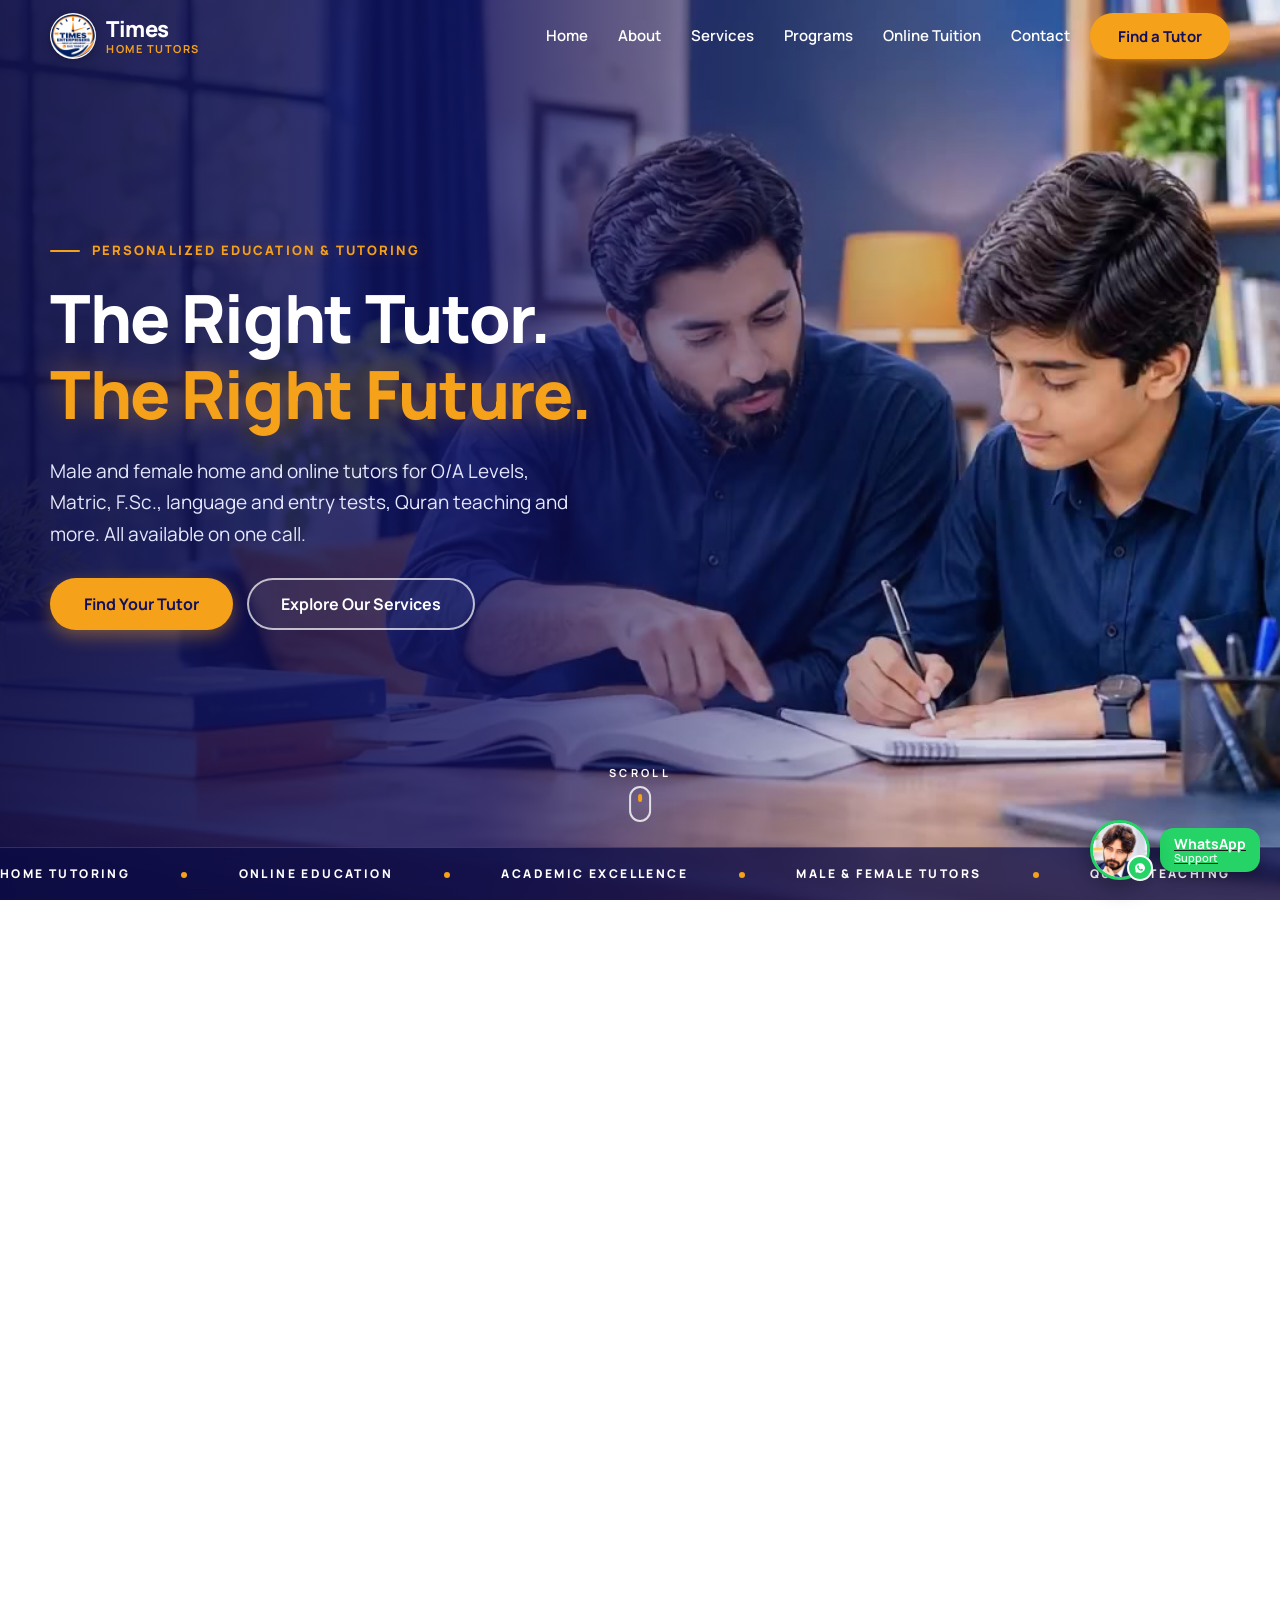
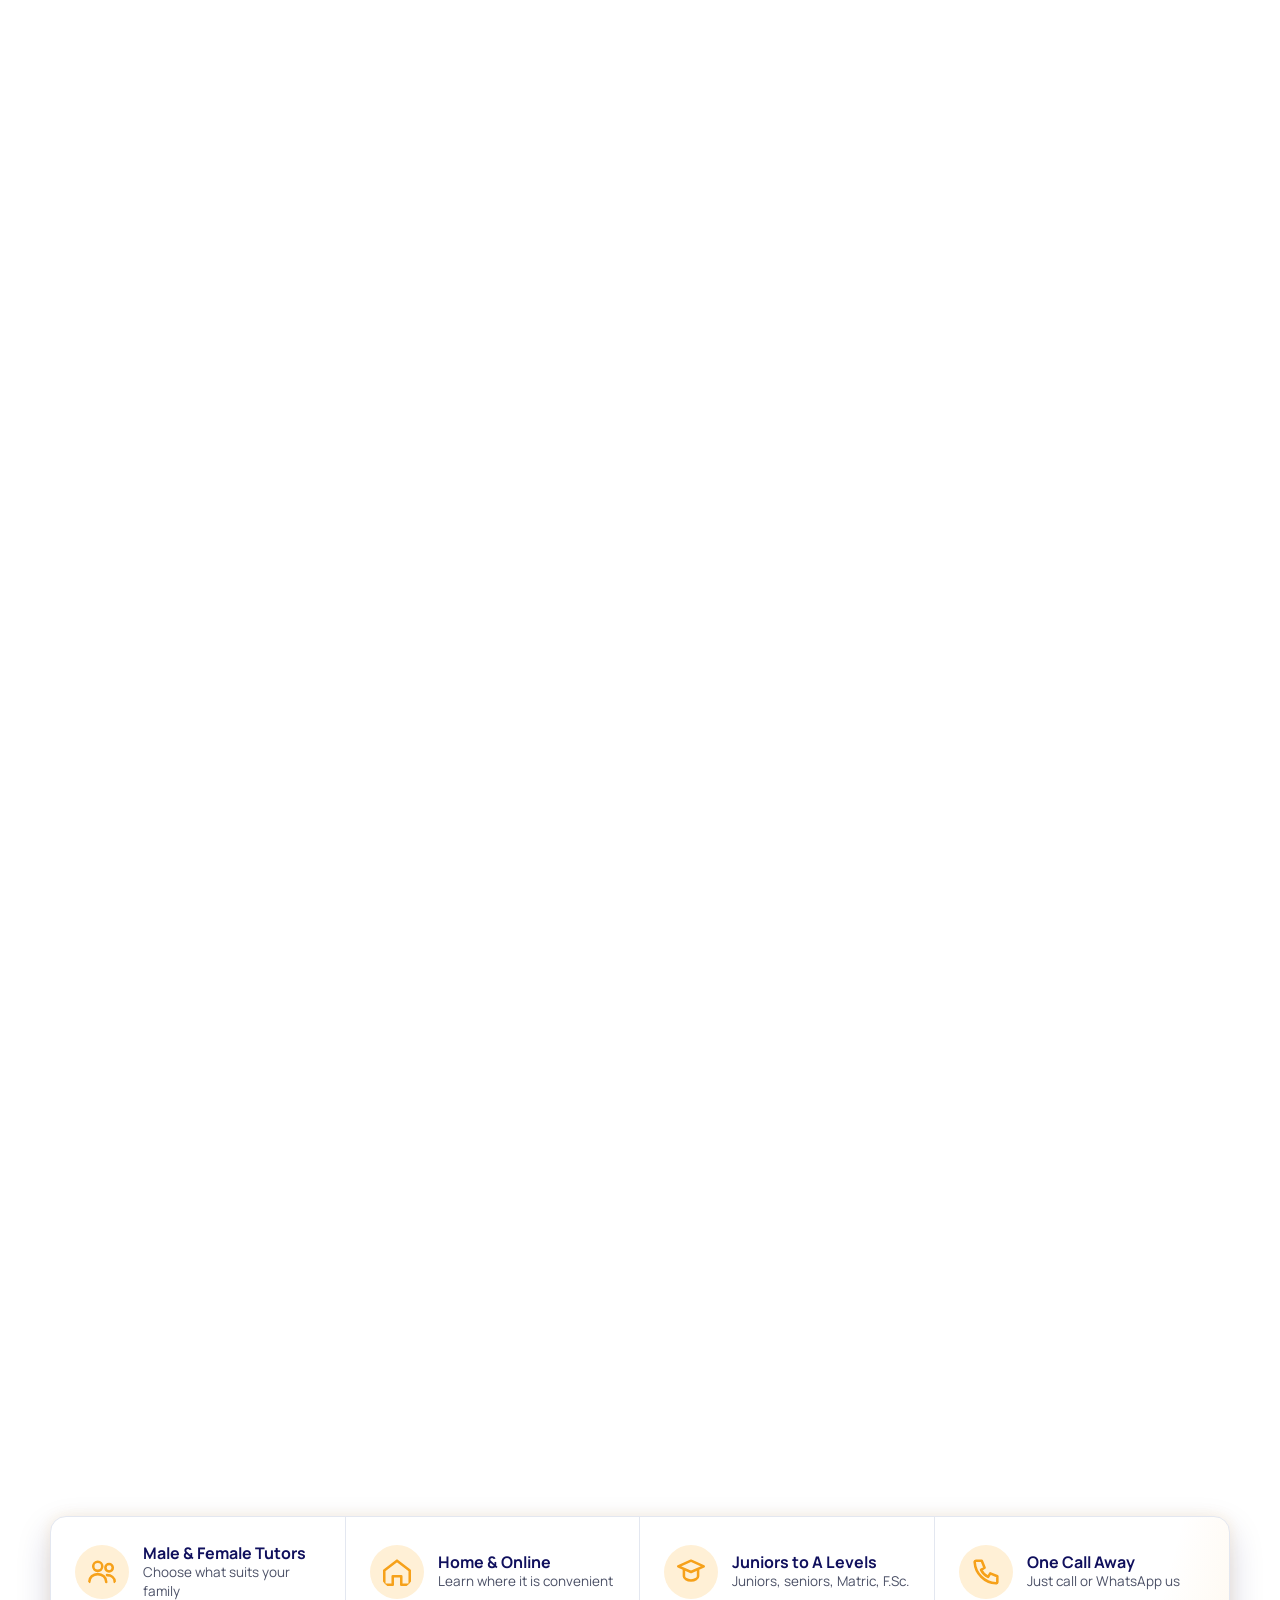
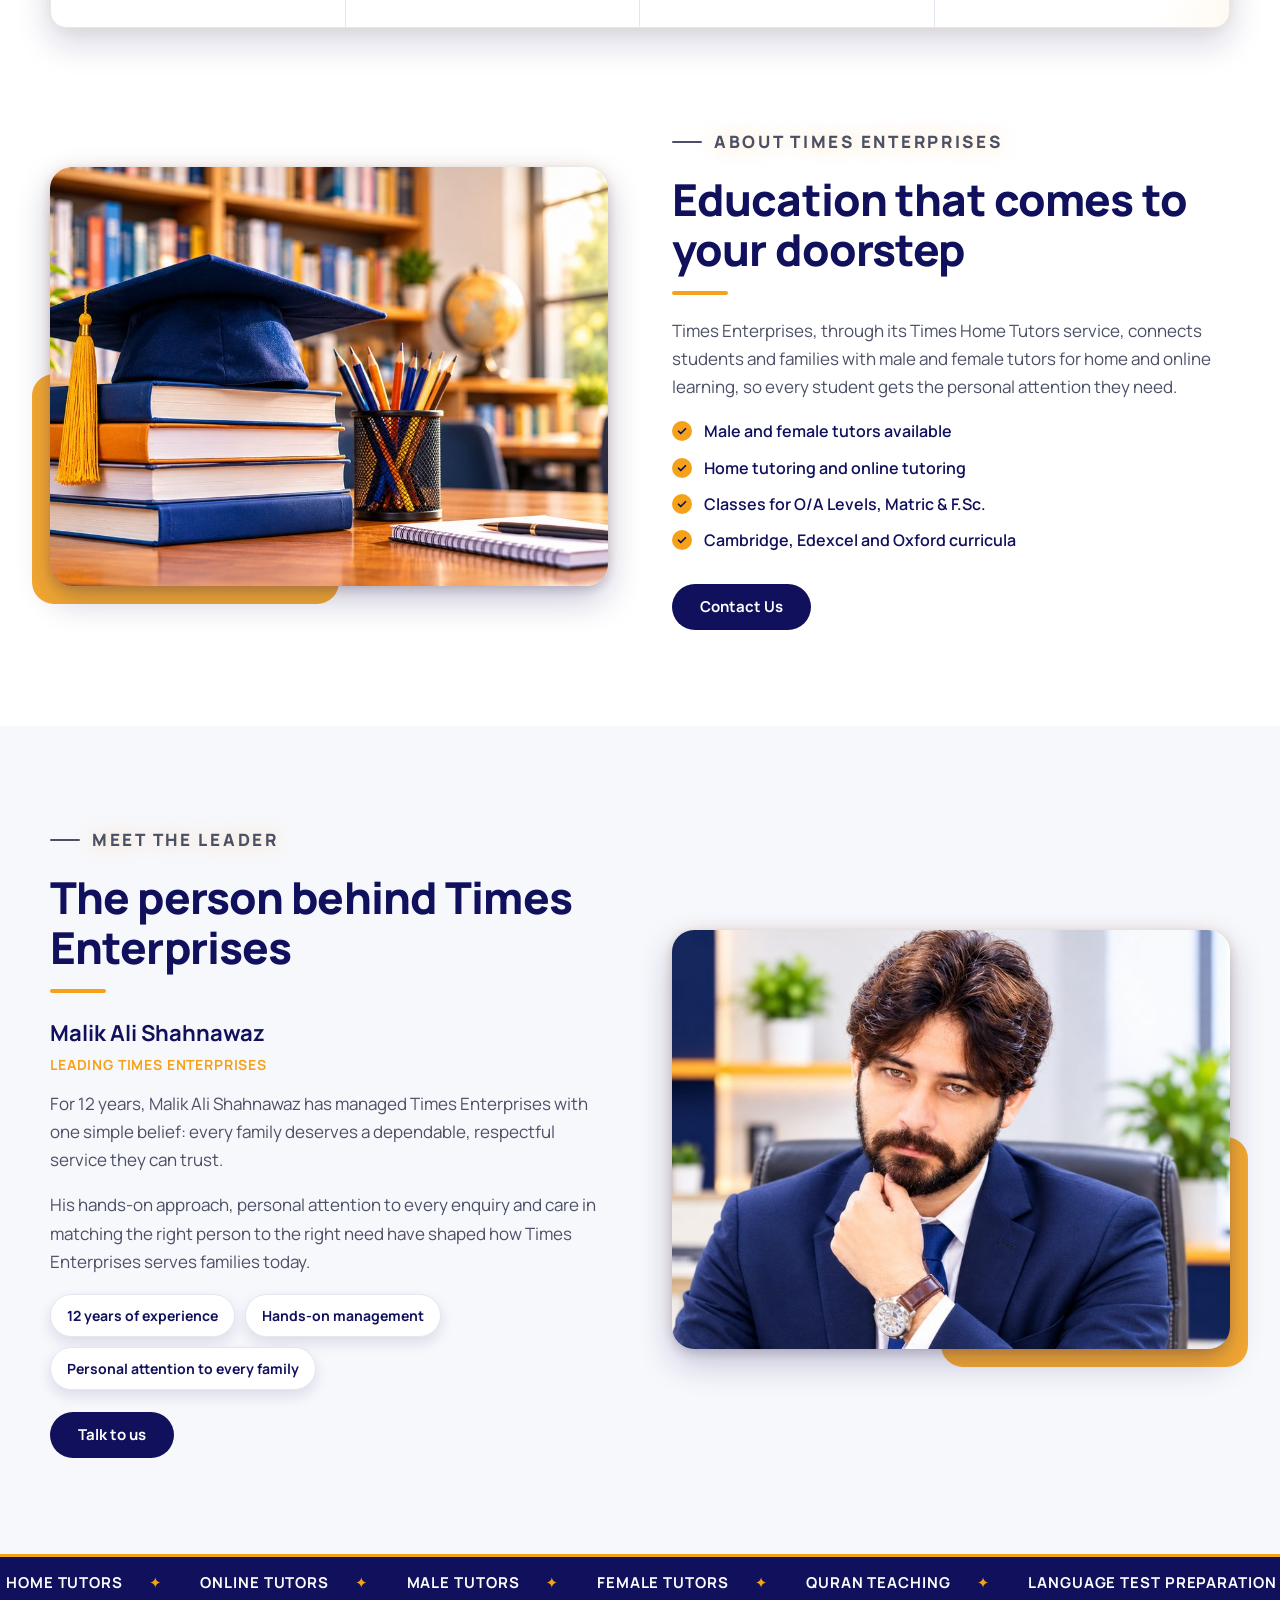
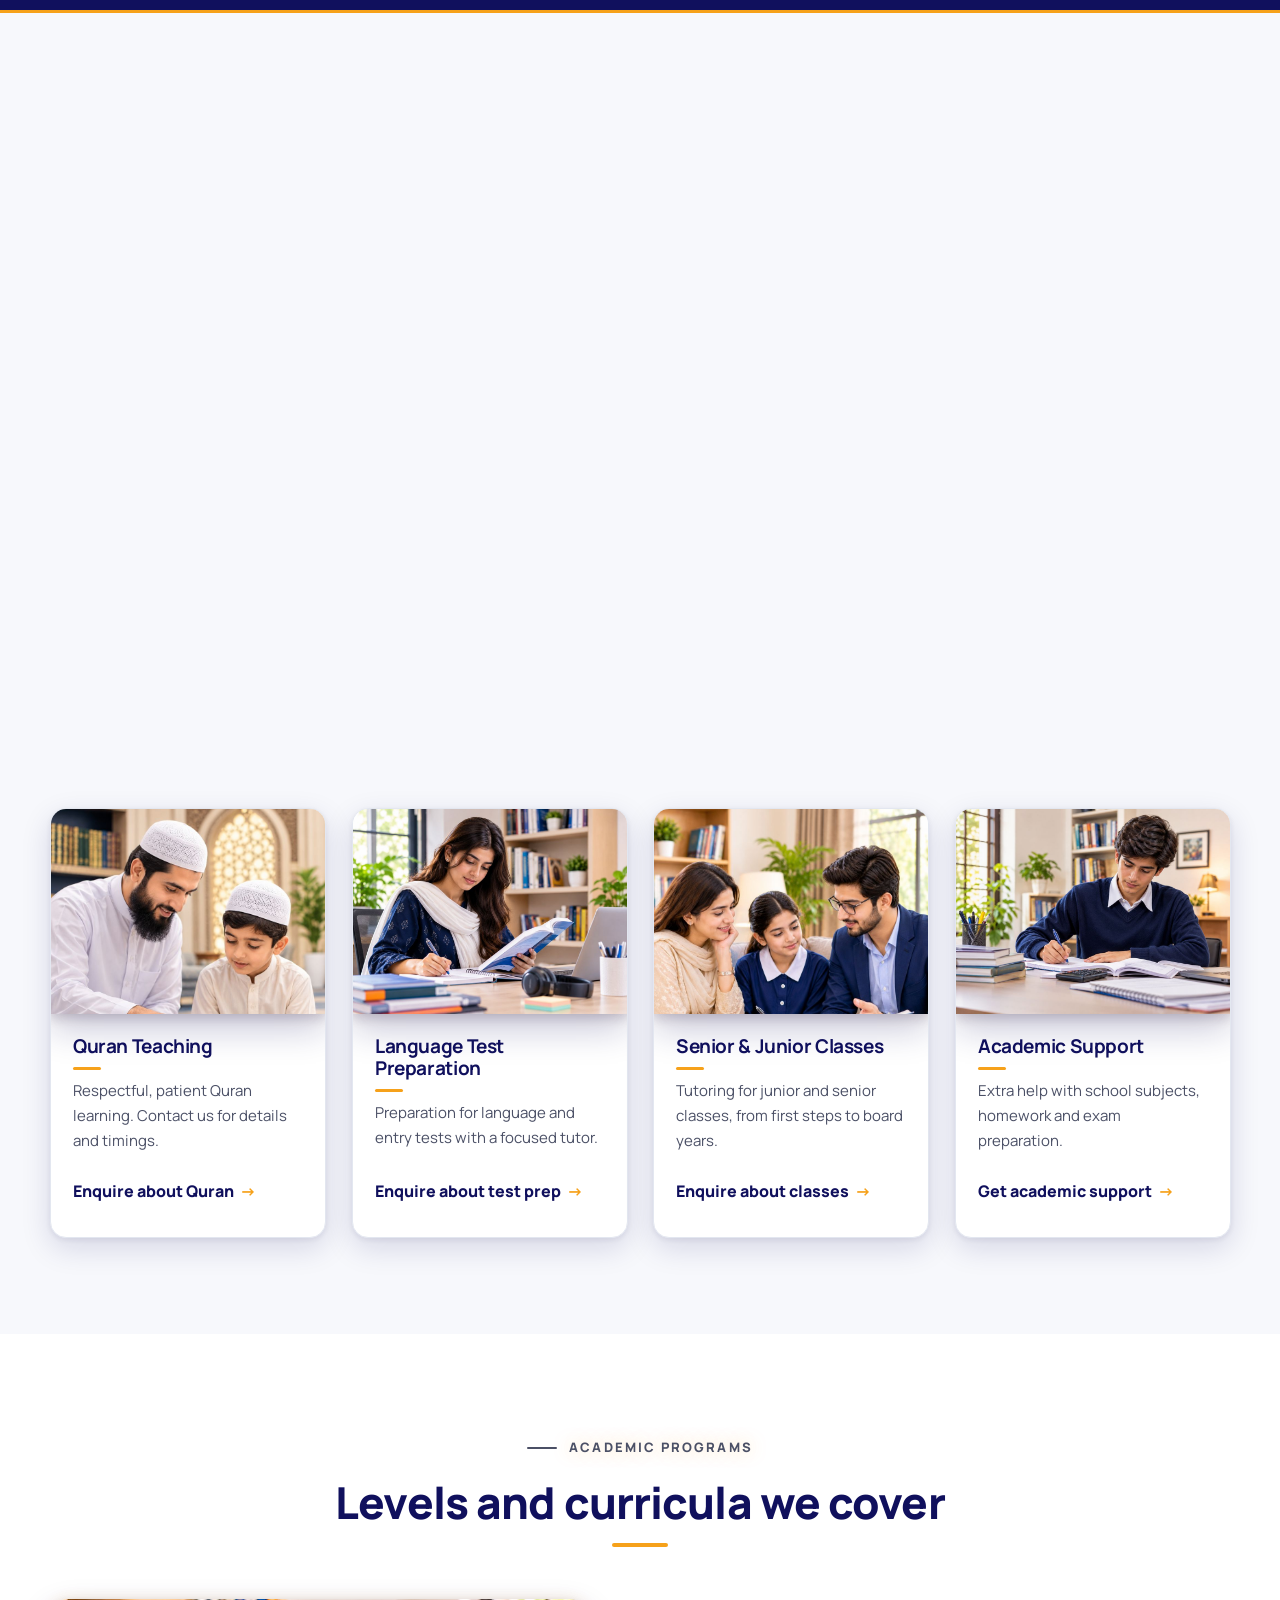
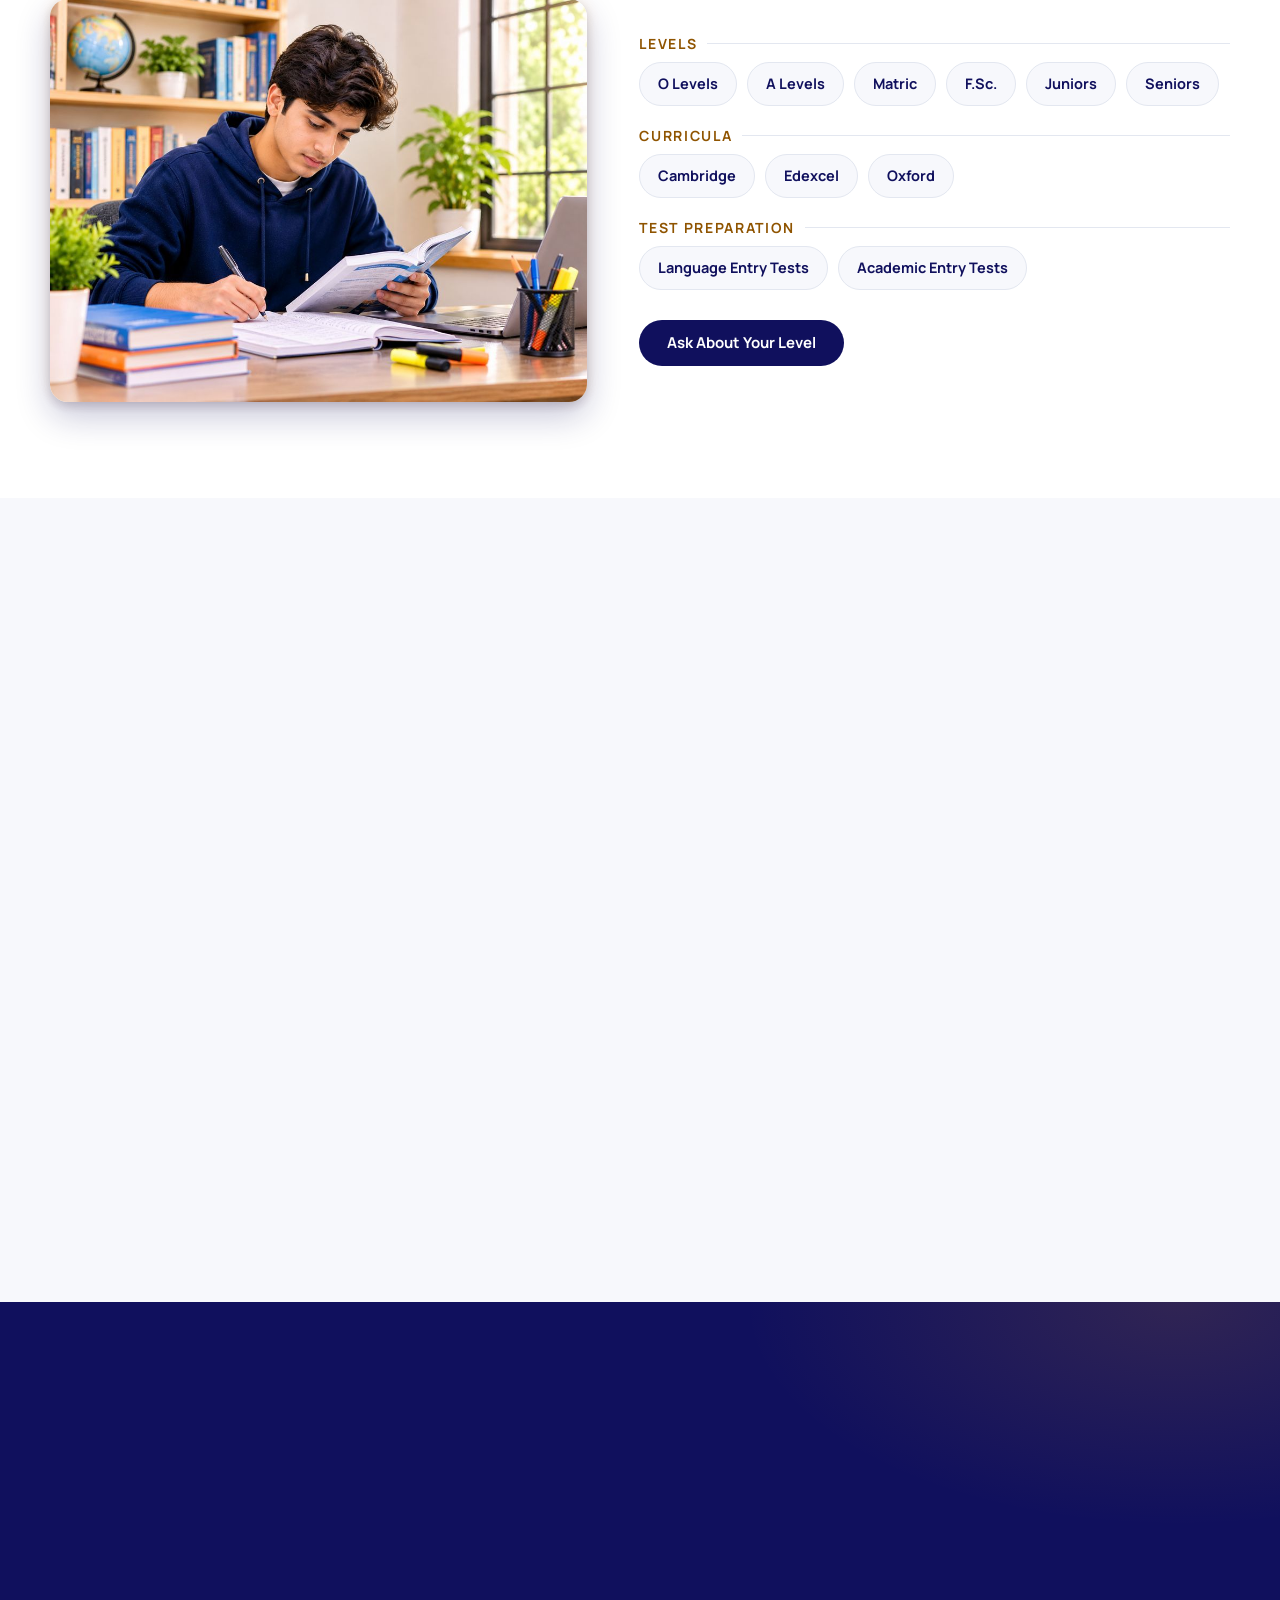
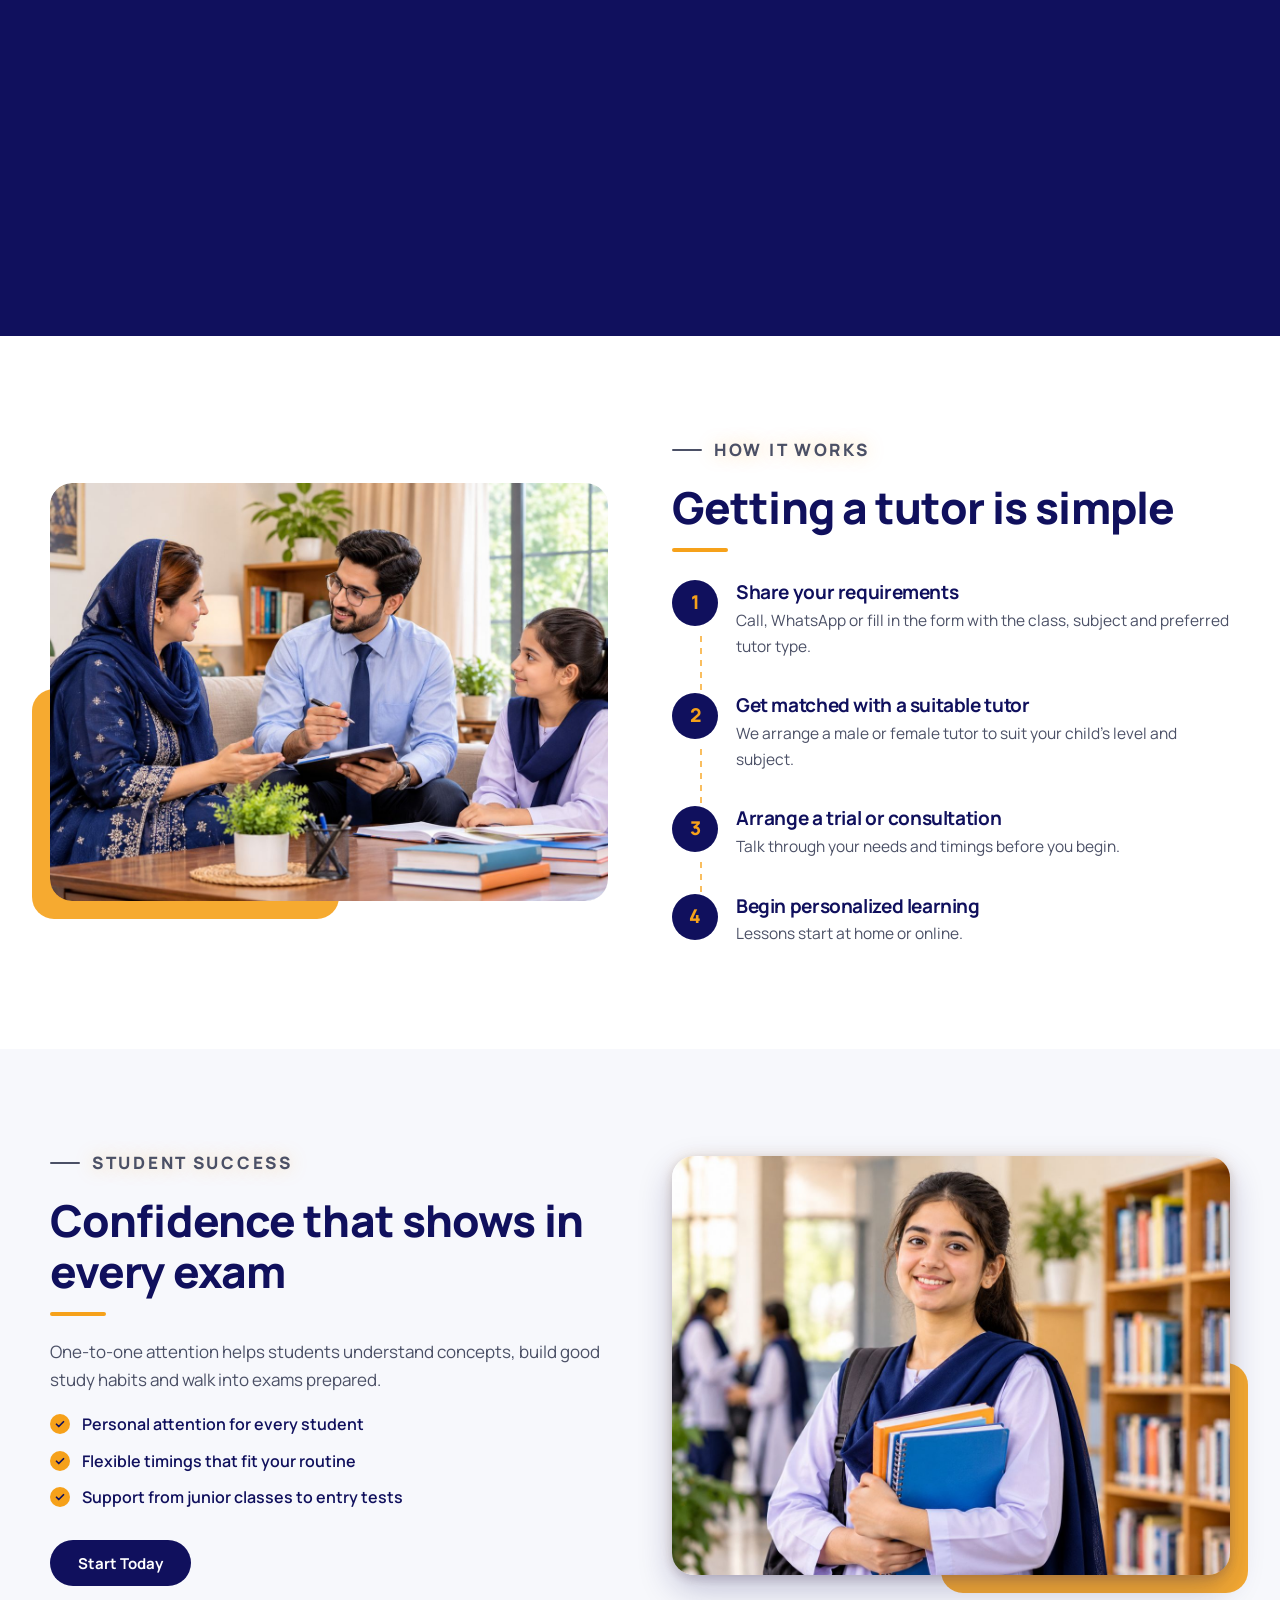
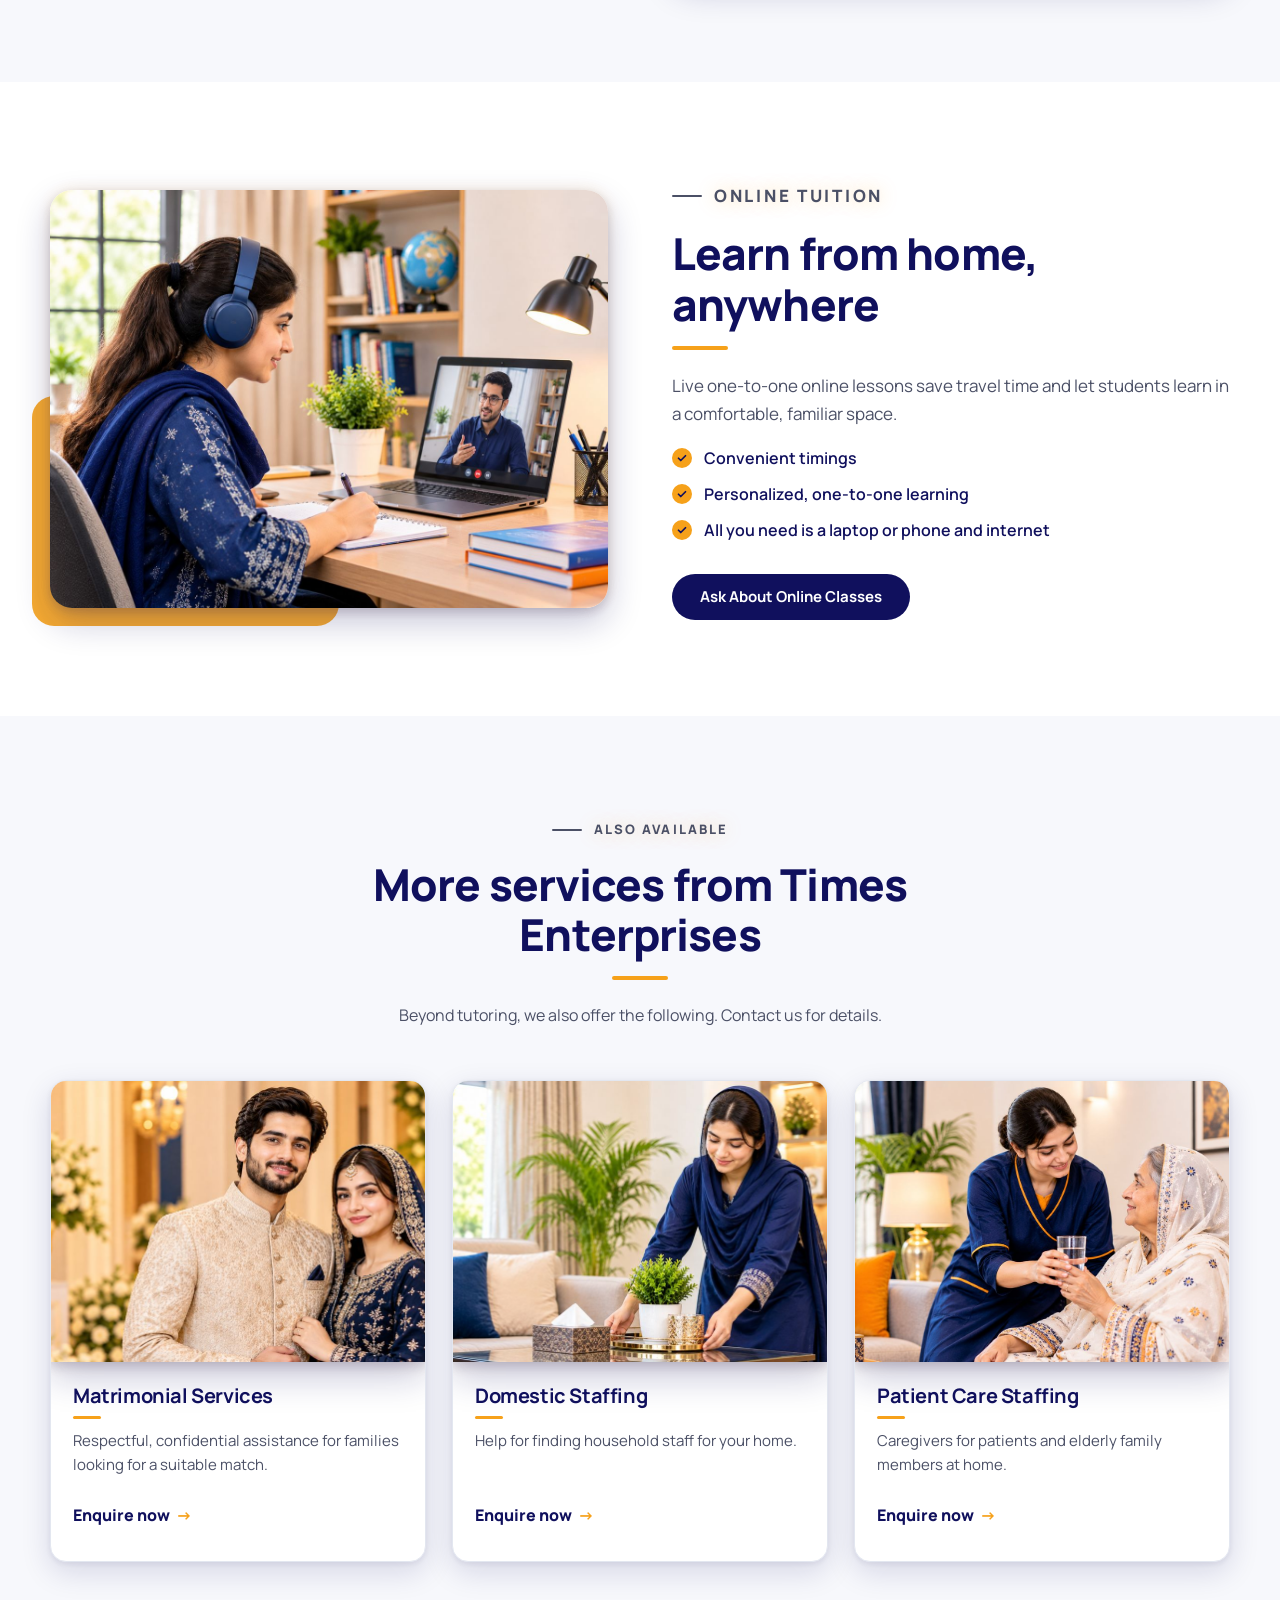
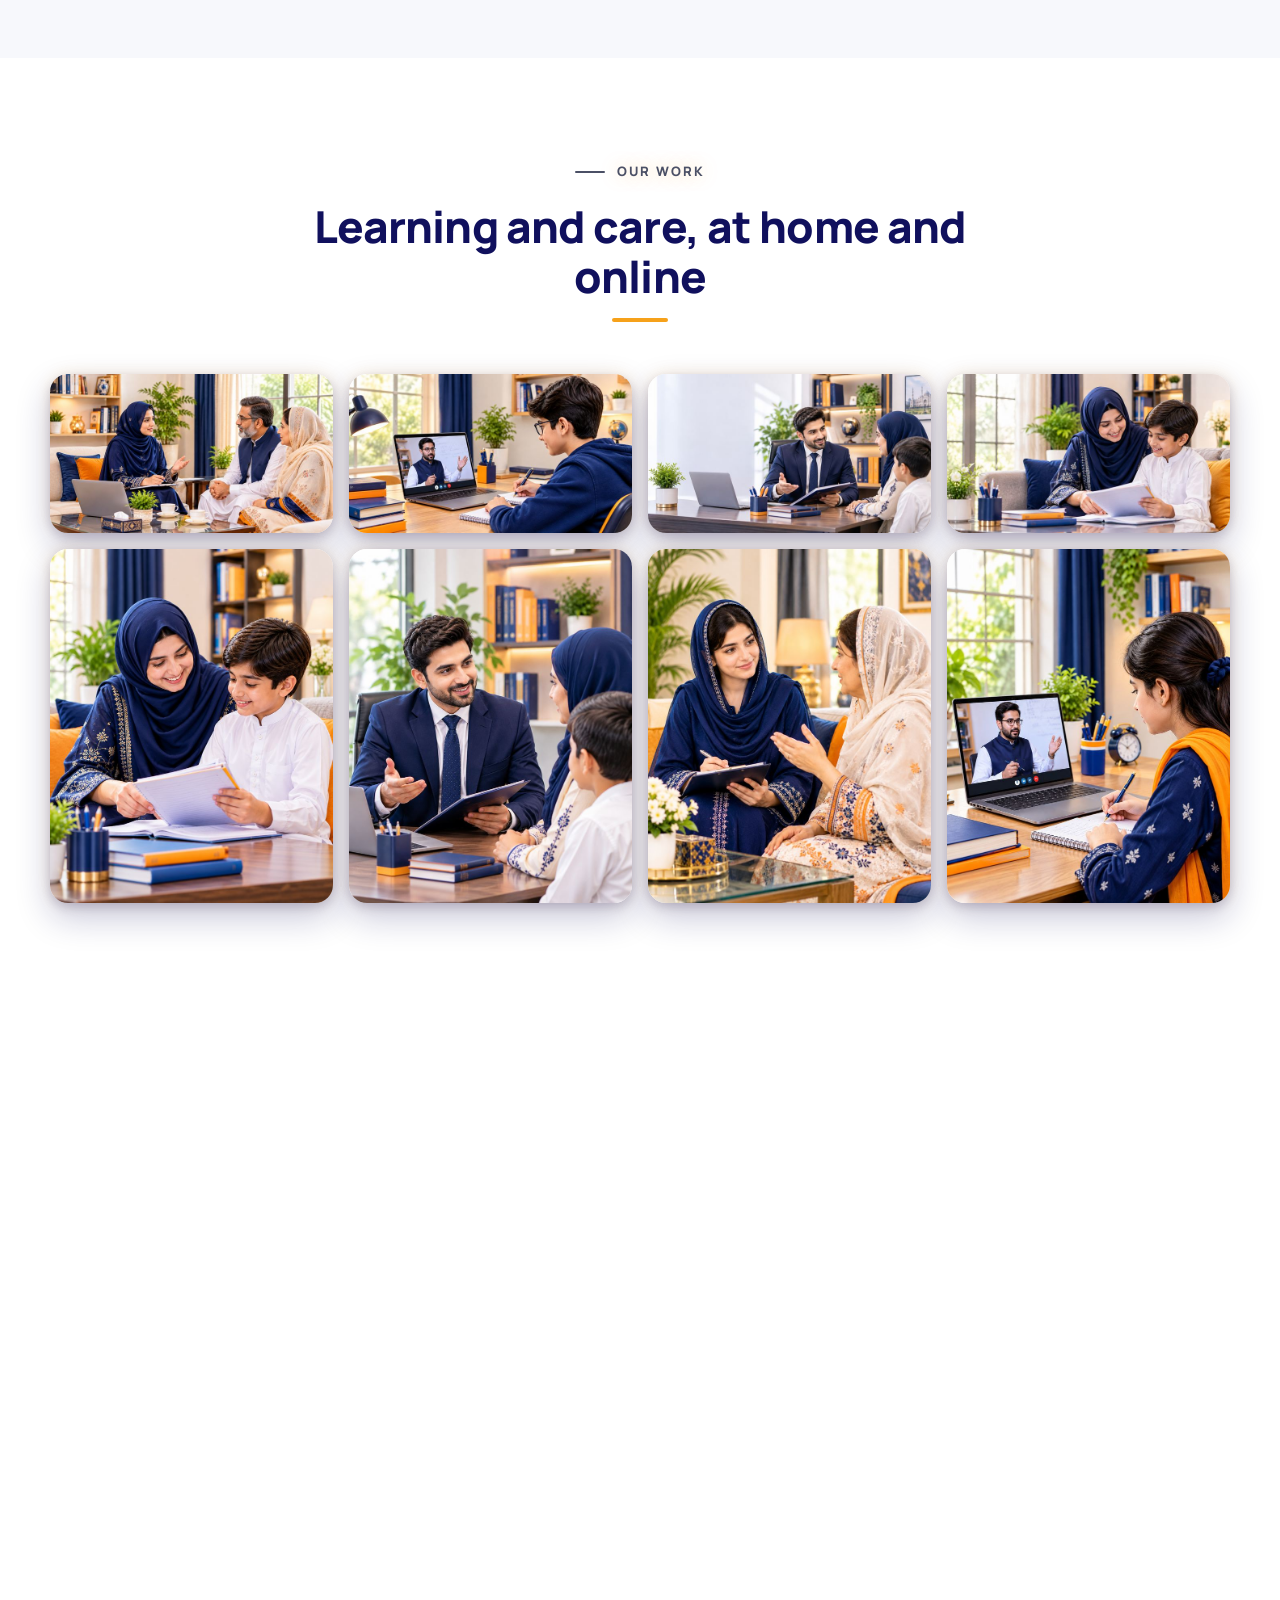
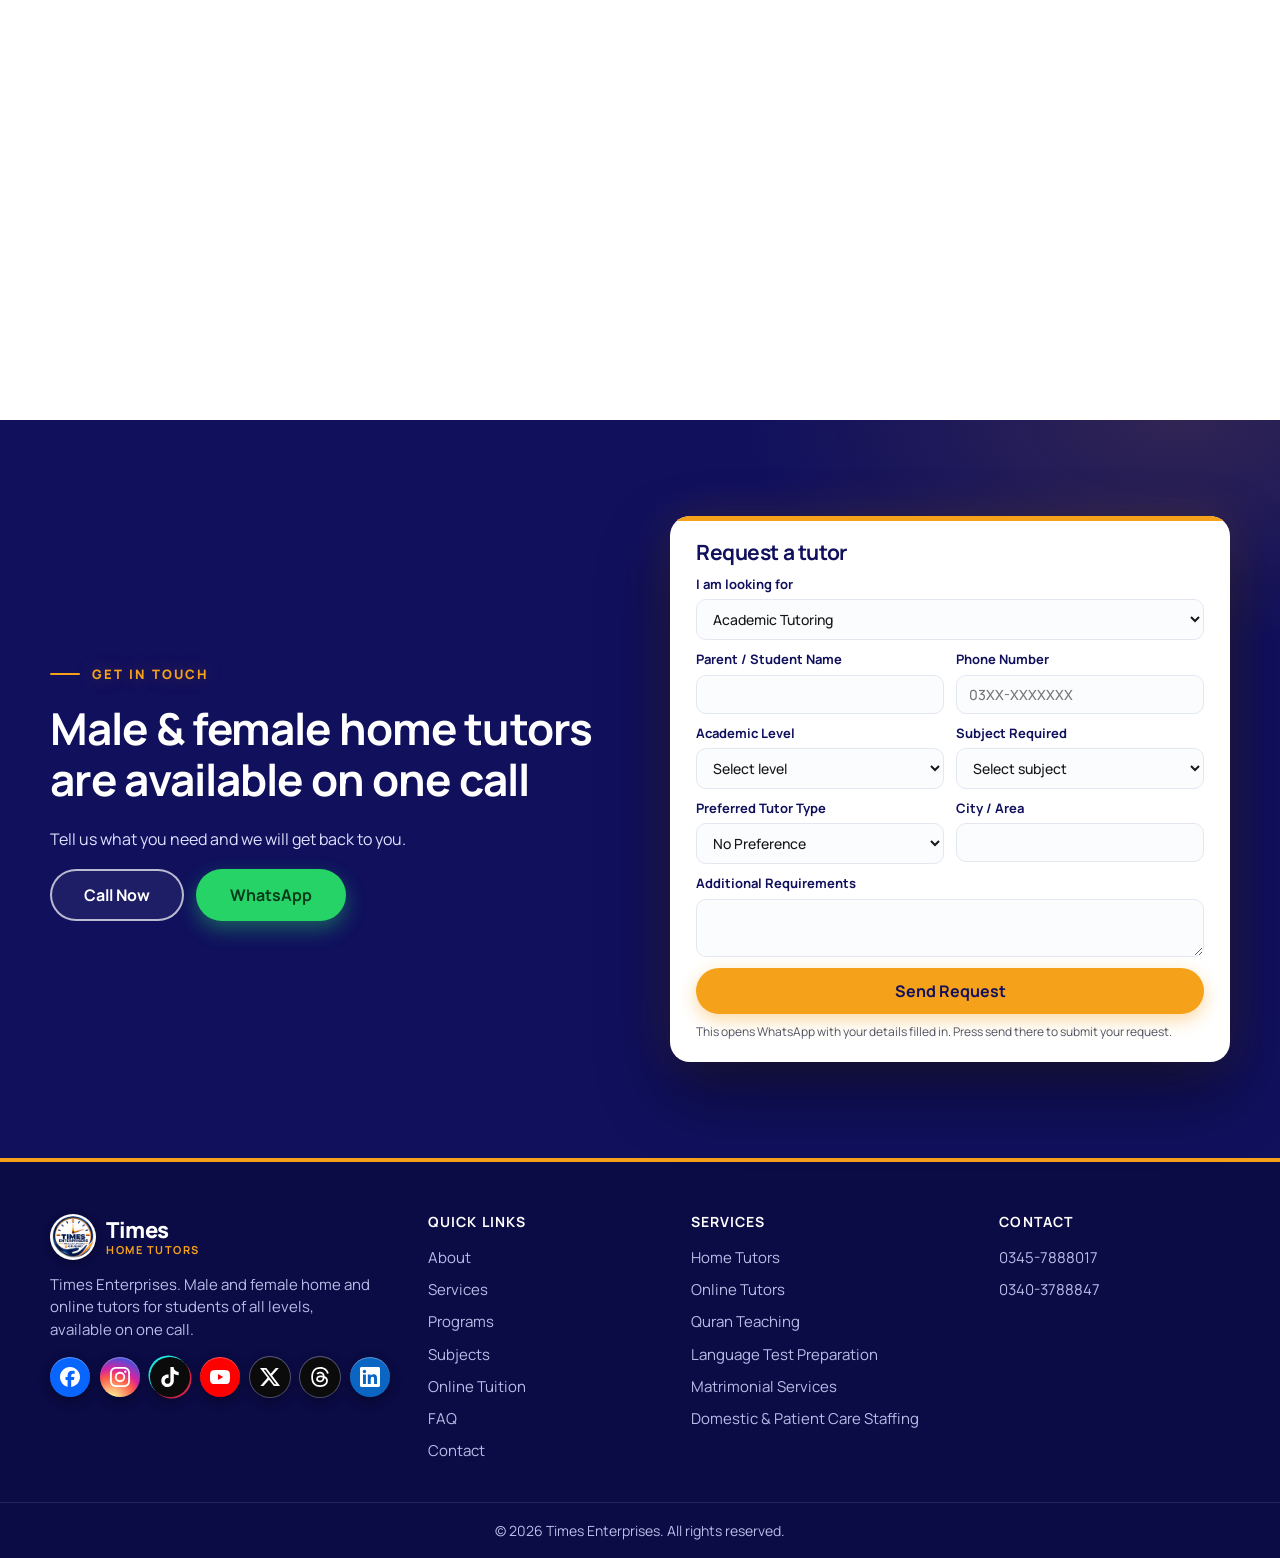
==== commit 7a538ebe: "Remove footer WhatsApp button Co-Authored-By: Claude Sonnet 5.5 <noreply@anthropic.com> Claude-Sessi" ====
--- a/scroll/index.html
+++ b/scroll/index.html
@@ -496,7 +496,6 @@
     <div>
       <a href="#home" class="brand brand--light" aria-label="Times Home Tutors – home"><img class="brand__logo" src="../images/logo.png" alt="" width="48" height="48"><span class="brand__txt"><strong>Times</strong><small>Home Tutors</small></span></a>
       <p>Times Enterprises. Male and female home and online tutors for students of all levels, available on one call.</p>
-      <a class="btn btn--wa foot__wa" data-wa="contact" href="https://wa.me/923457888017?text=Assalam%20o%20Alaikum%2C%20I%20need%20a%20tutor." target="_blank" rel="noopener">WhatsApp Us</a>
       <div class="social social--brand" aria-label="Social media">
         <a href="https://www.facebook.com/share/19YZA6n1WC/" target="_blank" rel="noopener" aria-label="Facebook"><svg viewBox="0 0 24 24" aria-hidden="true" focusable="false"><path d="M9.101 23.691v-7.98H6.627v-3.667h2.474v-1.58c0-4.085 1.848-5.978 5.858-5.978.401 0 .955.042 1.468.103a8.68 8.68 0 0 1 1.141.195v3.325a8.623 8.623 0 0 0-.653-.036 26.805 26.805 0 0 0-.733-.009c-.707 0-1.259.096-1.675.309a1.686 1.686 0 0 0-.679.622c-.258.42-.374.995-.374 1.752v1.297h3.919l-.386 2.103-.287 1.564h-3.246v8.245C19.396 23.238 24 18.179 24 12.044c0-6.627-5.373-12-12-12s-12 5.373-12 12c0 5.628 3.874 10.35 9.101 11.647Z"/></svg></a>
         <a href="https://www.instagram.com/timeshometuition/" target="_blank" rel="noopener" aria-label="Instagram"><svg viewBox="0 0 24 24" aria-hidden="true" focusable="false"><path d="M7.0301.084c-1.2768.0602-2.1487.264-2.911.5634-.7888.3075-1.4575.72-2.1228 1.3877-.6652.6677-1.075 1.3368-1.3802 2.127-.2954.7638-.4956 1.6365-.552 2.914-.0564 1.2775-.0689 1.6882-.0626 4.947.0062 3.2586.0206 3.6671.0825 4.9473.061 1.2765.264 2.1482.5635 2.9107.308.7889.72 1.4573 1.388 2.1228.6679.6655 1.3365 1.0743 2.1285 1.38.7632.295 1.6361.4961 2.9134.552 1.2773.056 1.6884.069 4.9462.0627 3.2578-.0062 3.668-.0207 4.9478-.0814 1.28-.0607 2.147-.2652 2.9098-.5633.7889-.3086 1.4578-.72 2.1228-1.3881.665-.6682 1.0745-1.3378 1.3795-2.1284.2957-.7632.4966-1.636.552-2.9124.056-1.2809.0692-1.6898.063-4.948-.0063-3.2583-.021-3.6668-.0817-4.9465-.0607-1.2797-.264-2.1487-.5633-2.9117-.3084-.7889-.72-1.4568-1.3876-2.1228C21.2982 1.33 20.628.9208 19.8378.6165 19.074.321 18.2017.1197 16.9244.0645 15.6471.0093 15.236-.005 11.977.0014 8.718.0076 8.31.0215 7.0301.0839m.1402 21.6932c-1.17-.0509-1.8053-.2453-2.2287-.408-.5606-.216-.96-.4771-1.3819-.895-.422-.4178-.6811-.8186-.9-1.378-.1644-.4234-.3624-1.058-.4171-2.228-.0595-1.2645-.072-1.6442-.079-4.848-.007-3.2037.0053-3.583.0607-4.848.05-1.169.2456-1.805.408-2.2282.216-.5613.4762-.96.895-1.3816.4188-.4217.8184-.6814 1.3783-.9003.423-.1651 1.0575-.3614 2.227-.4171 1.2655-.06 1.6447-.072 4.848-.079 3.2033-.007 3.5835.005 4.8495.0608 1.169.0508 1.8053.2445 2.228.408.5608.216.96.4754 1.3816.895.4217.4194.6816.8176.9005 1.3787.1653.4217.3617 1.056.4169 2.2263.0602 1.2655.0739 1.645.0796 4.848.0058 3.203-.0055 3.5834-.061 4.848-.051 1.17-.245 1.8055-.408 2.2294-.216.5604-.4763.96-.8954 1.3814-.419.4215-.8181.6811-1.3783.9-.4224.1649-1.0577.3617-2.2262.4174-1.2656.0595-1.6448.072-4.8493.079-3.2045.007-3.5825-.006-4.848-.0608M16.953 5.5864A1.44 1.44 0 1 0 18.39 4.144a1.44 1.44 0 0 0-1.437 1.4424M5.8385 12.012c.0067 3.4032 2.7706 6.1557 6.173 6.1493 3.4026-.0065 6.157-2.7701 6.1506-6.1733-.0065-3.4032-2.771-6.1565-6.174-6.1498-3.403.0067-6.156 2.771-6.1496 6.1738M8 12.0077a4 4 0 1 1 4.008 3.9921A3.9996 3.9996 0 0 1 8 12.0077"/></svg></a>
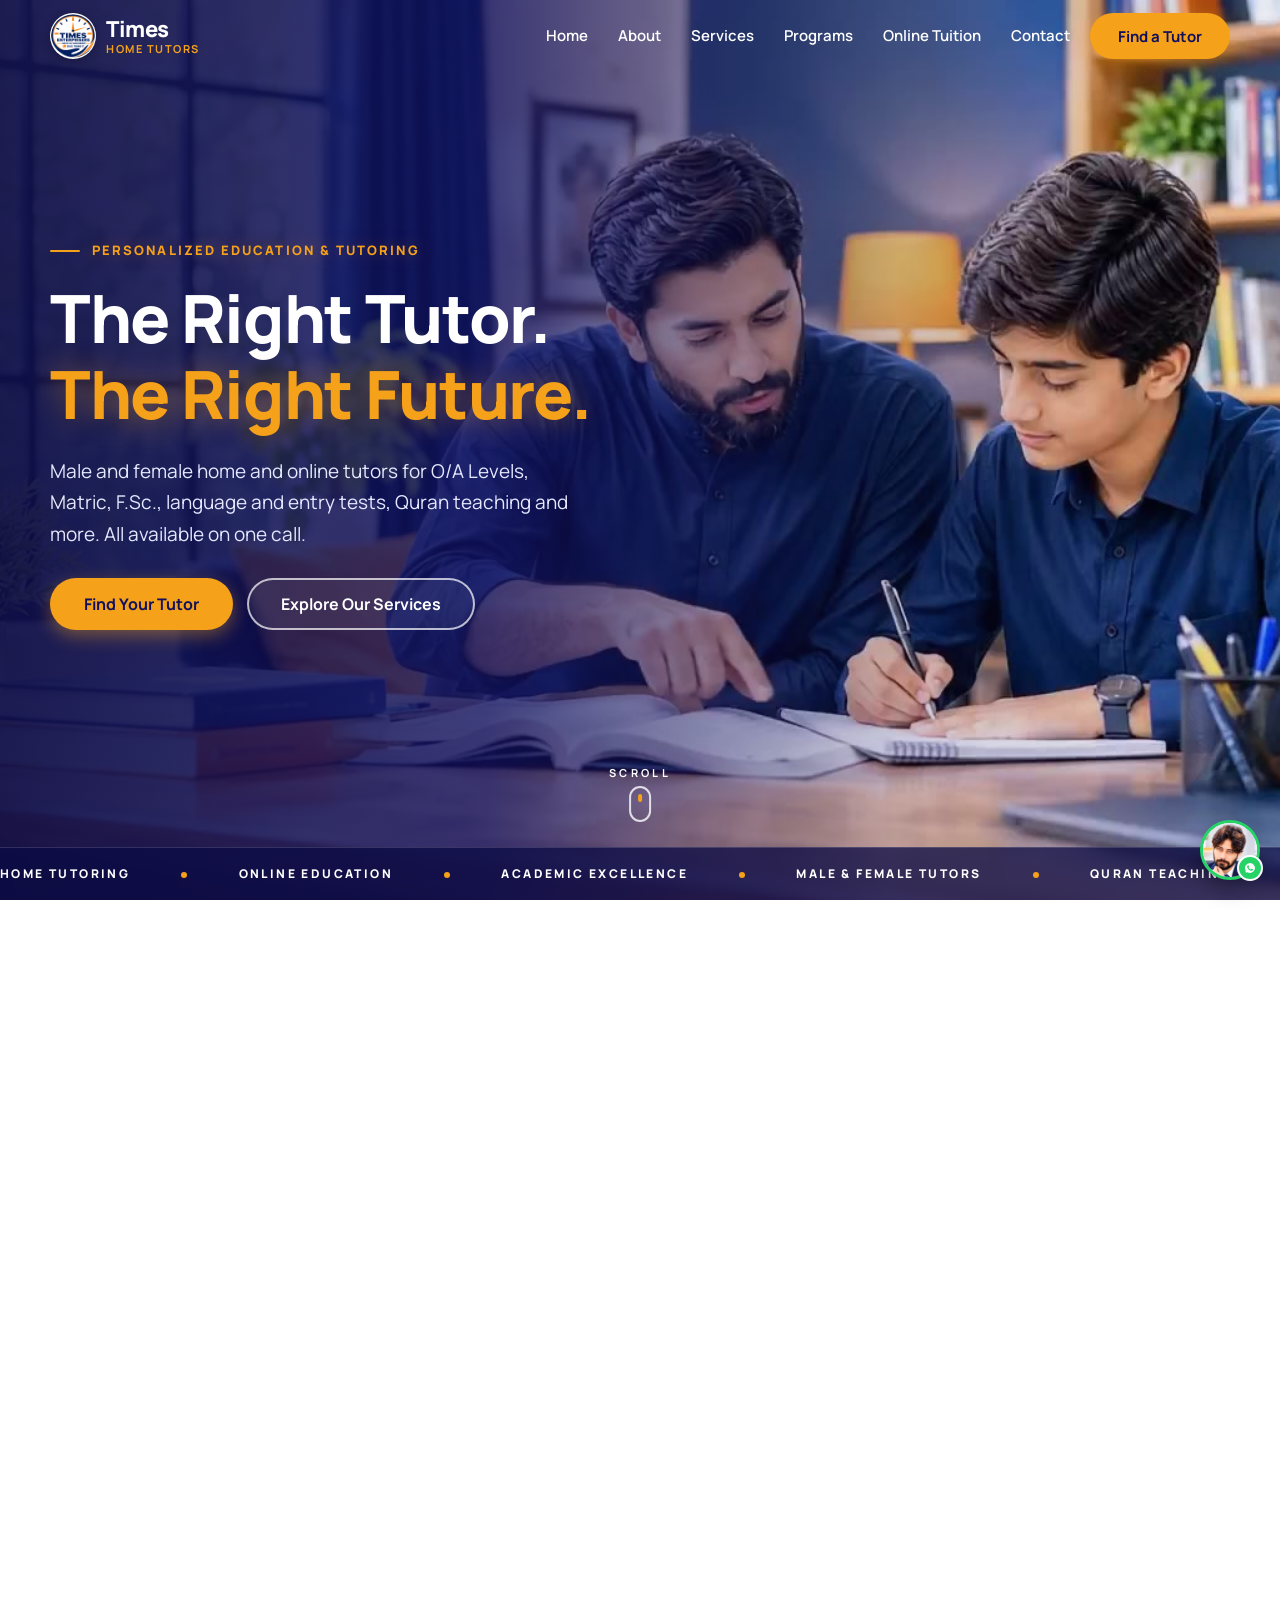
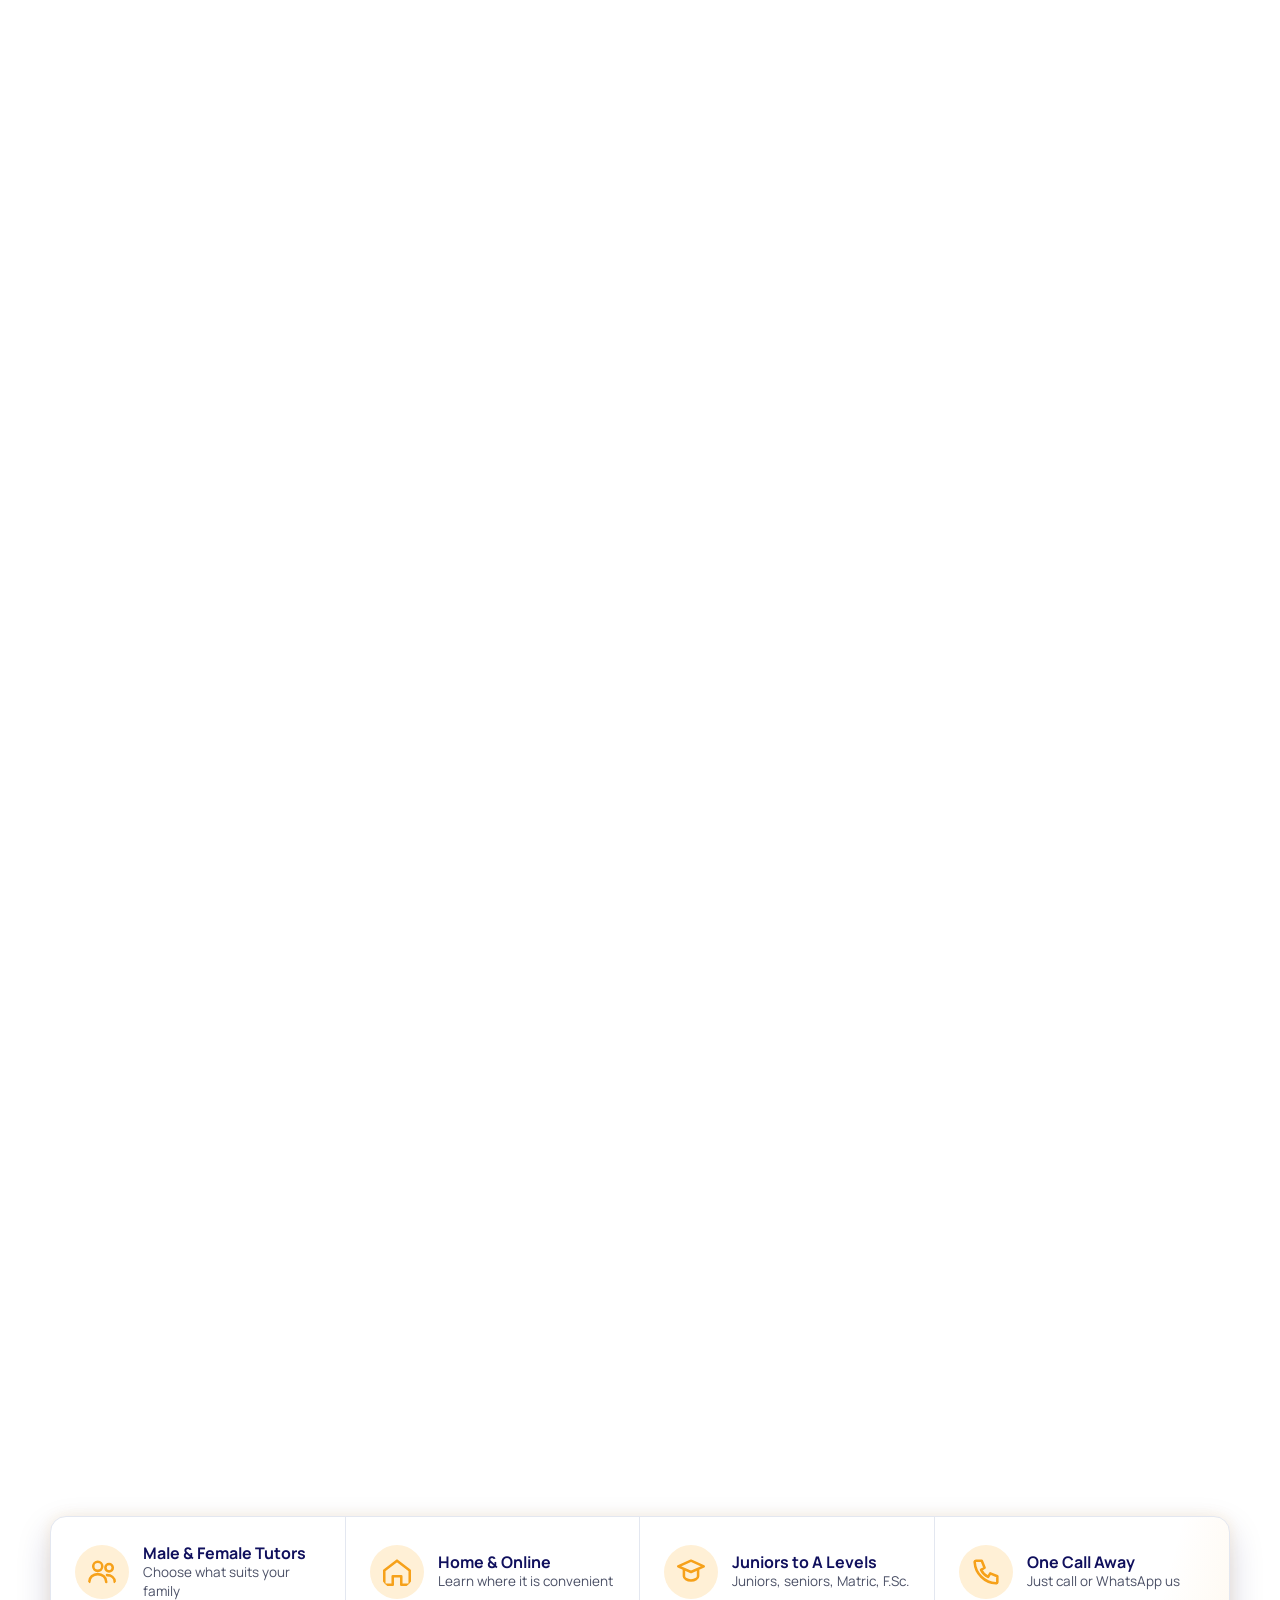
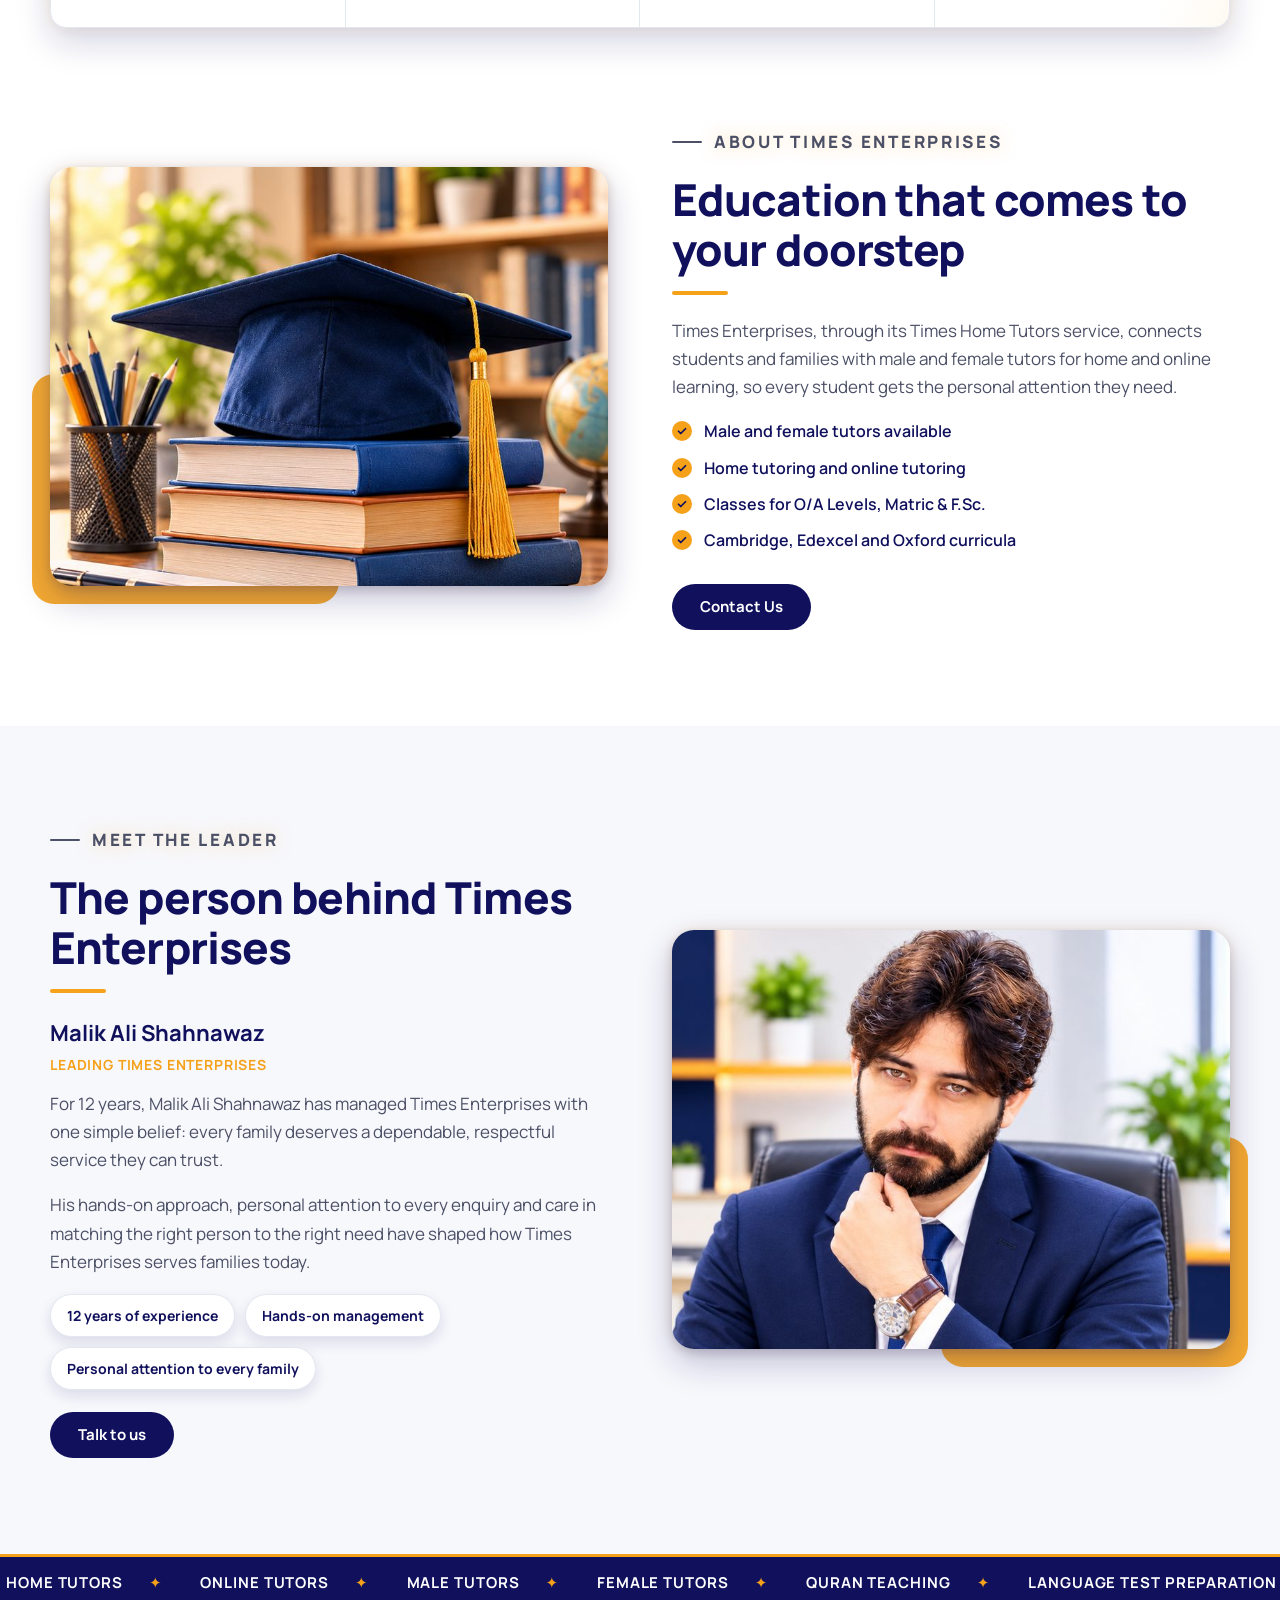
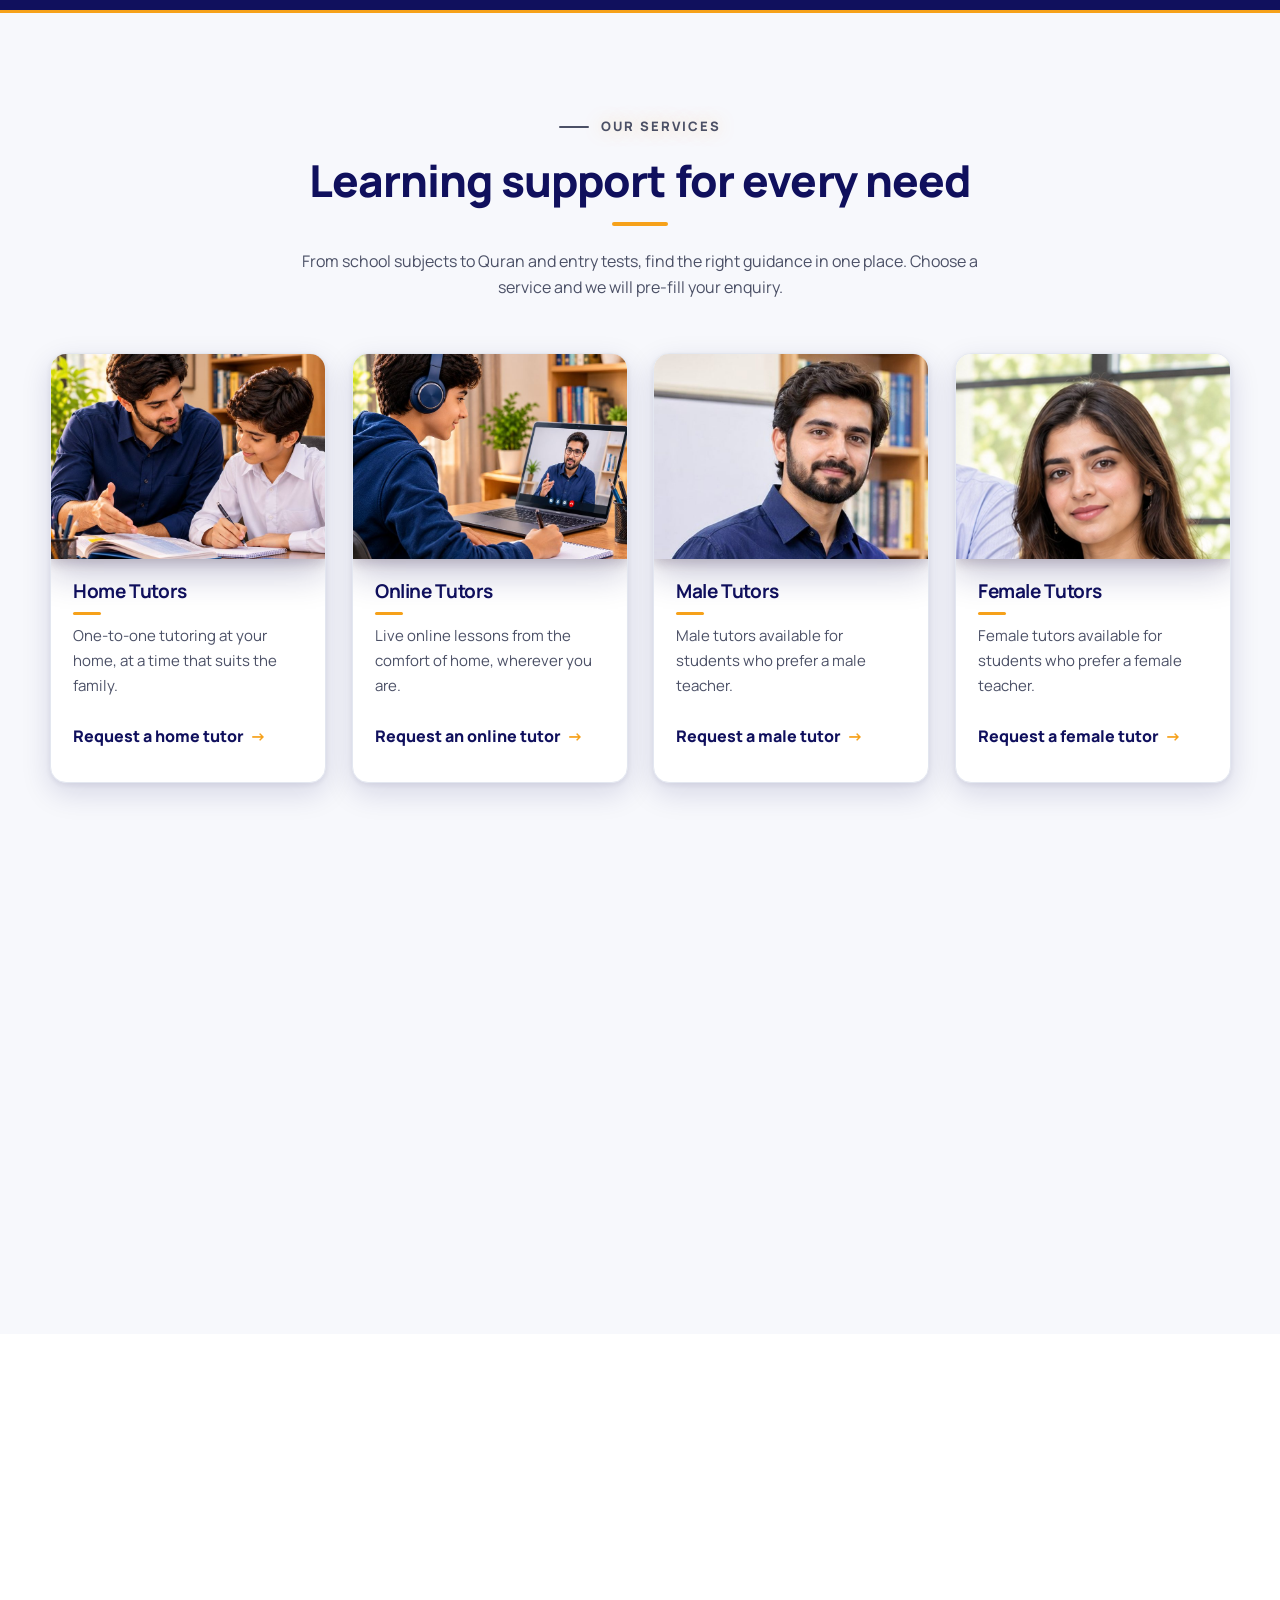
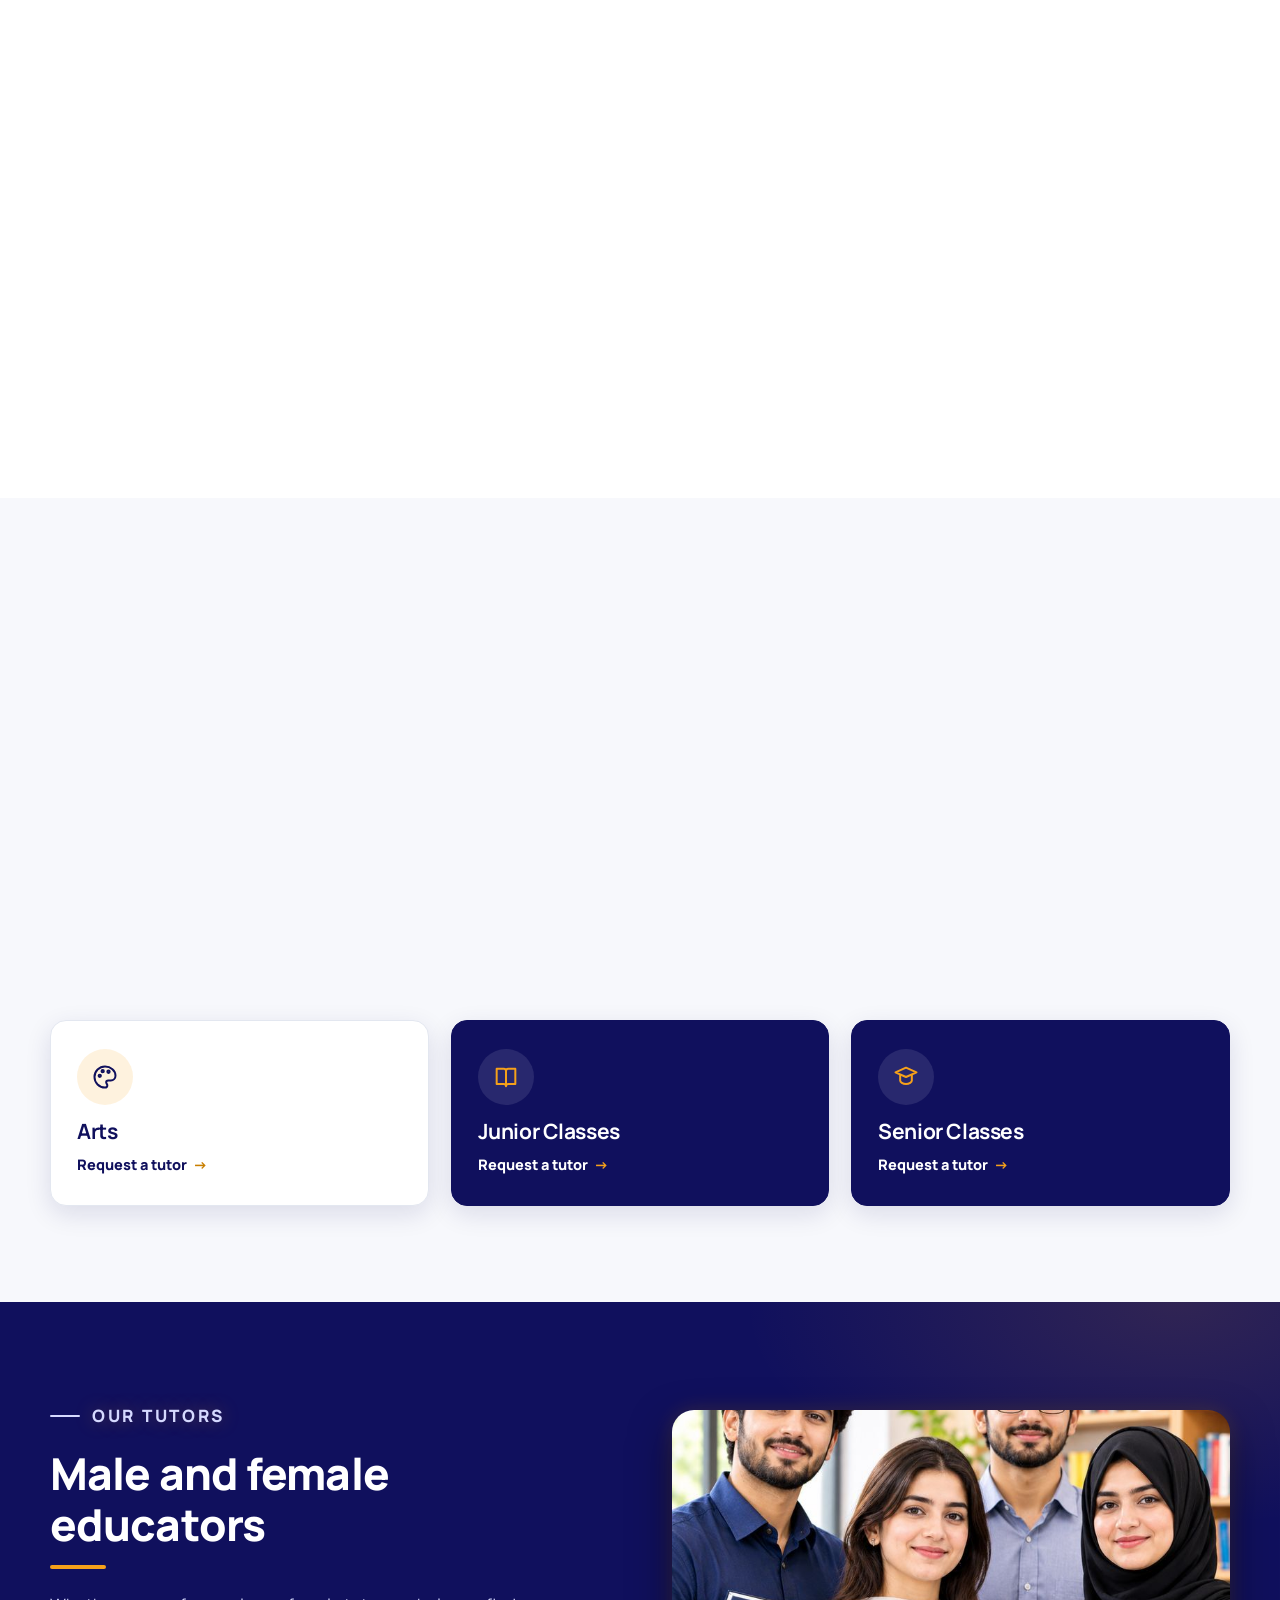
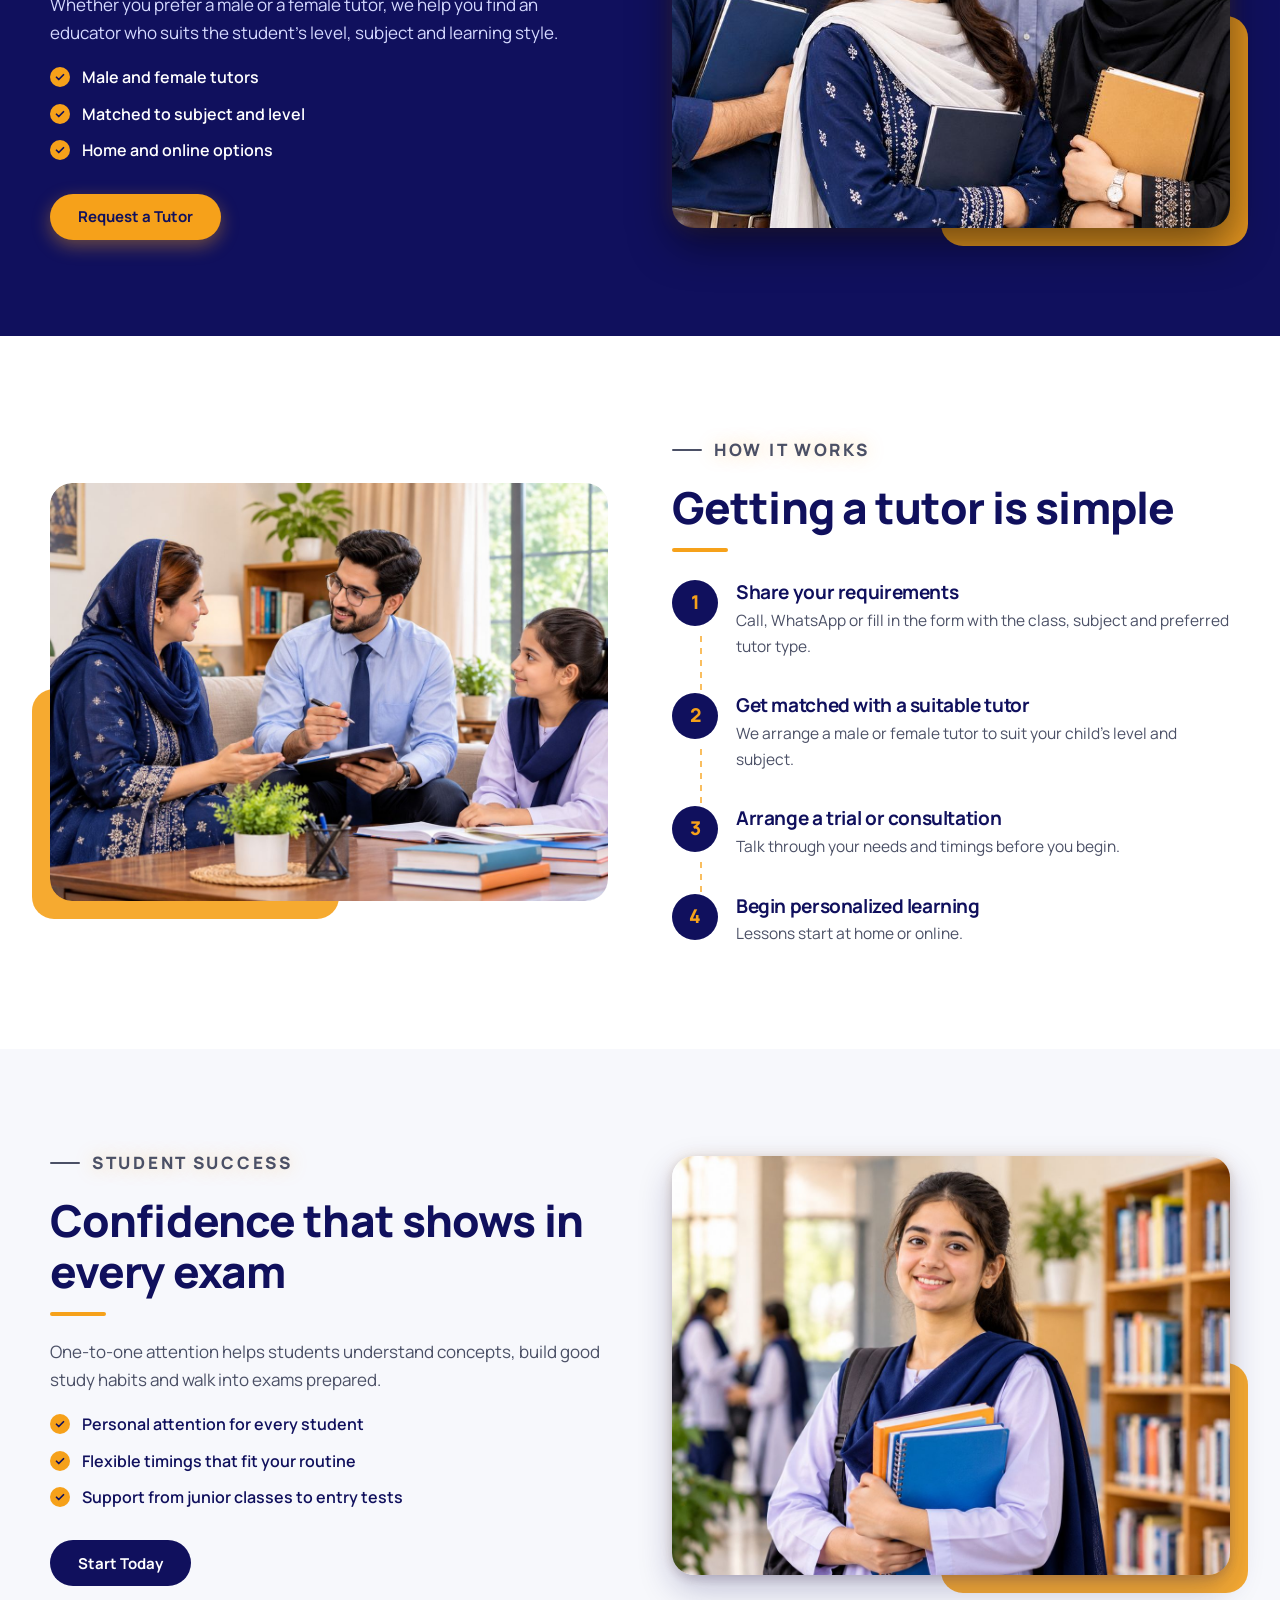
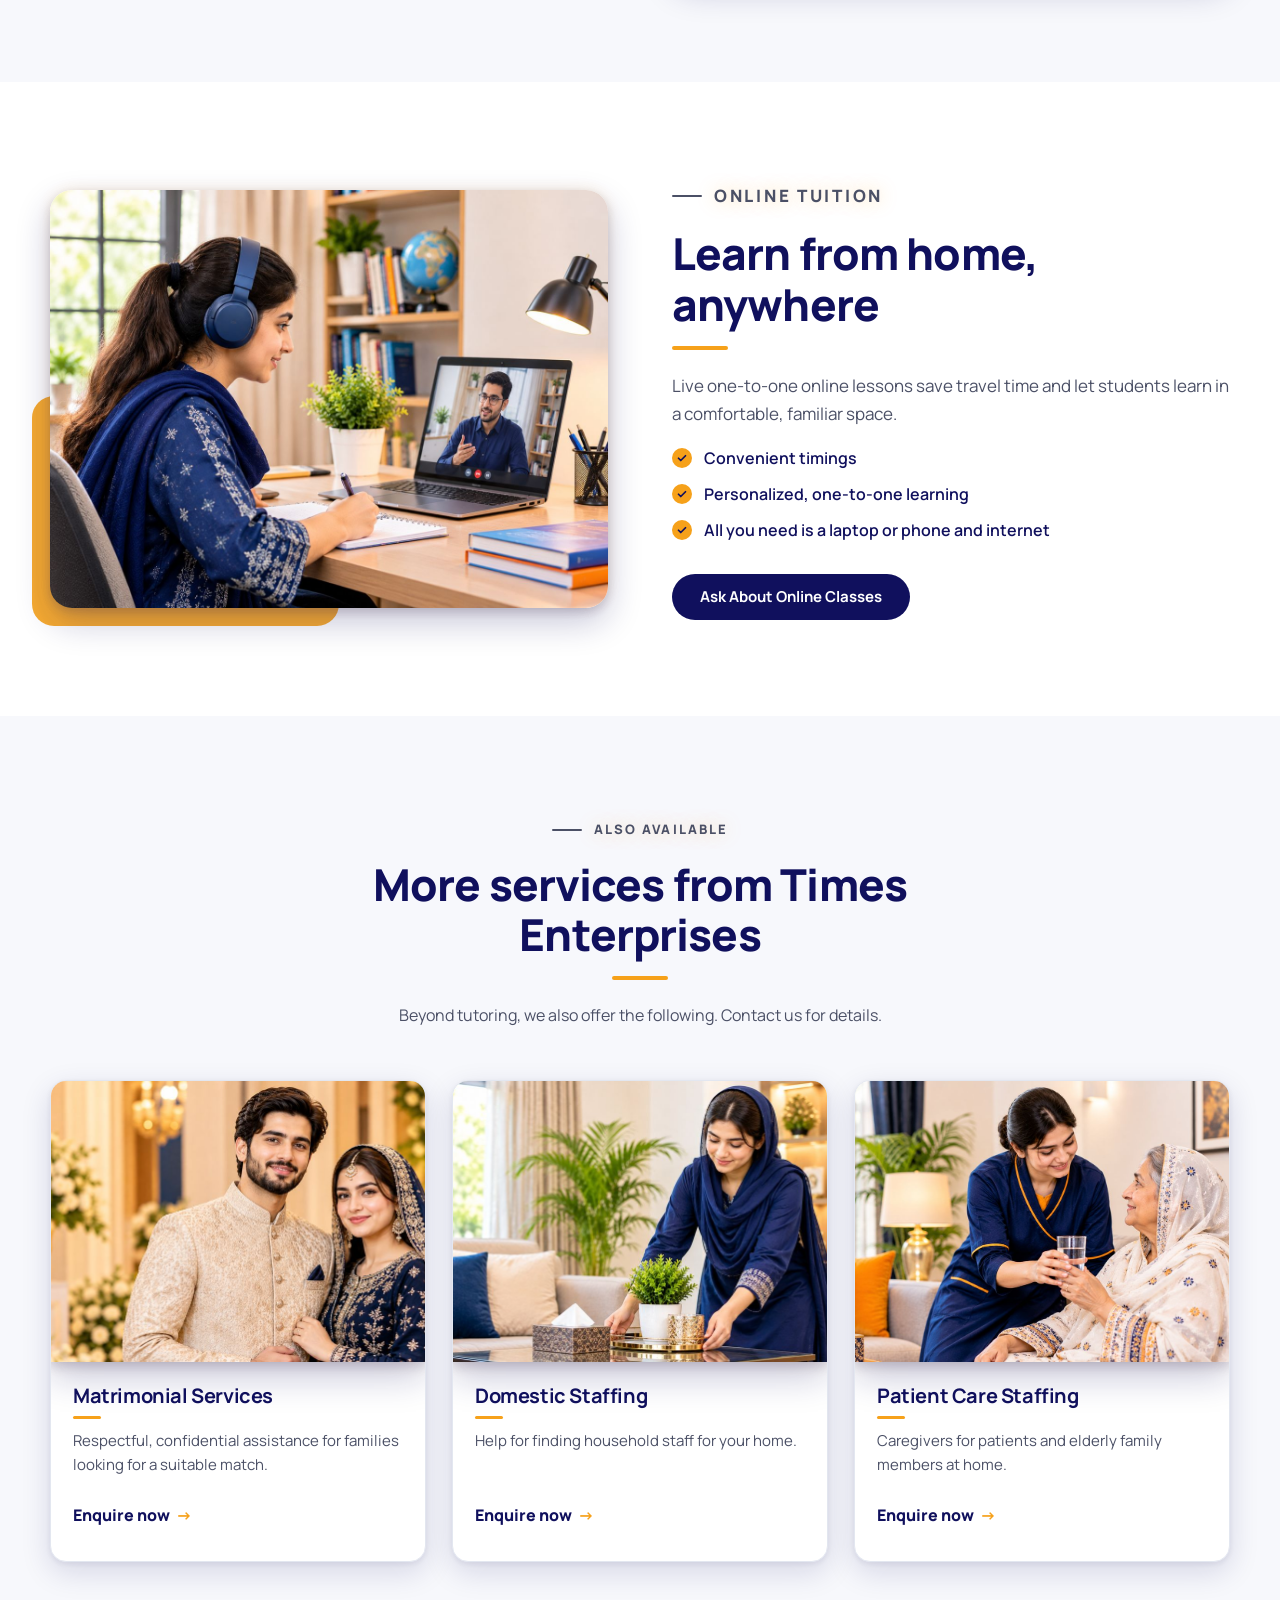
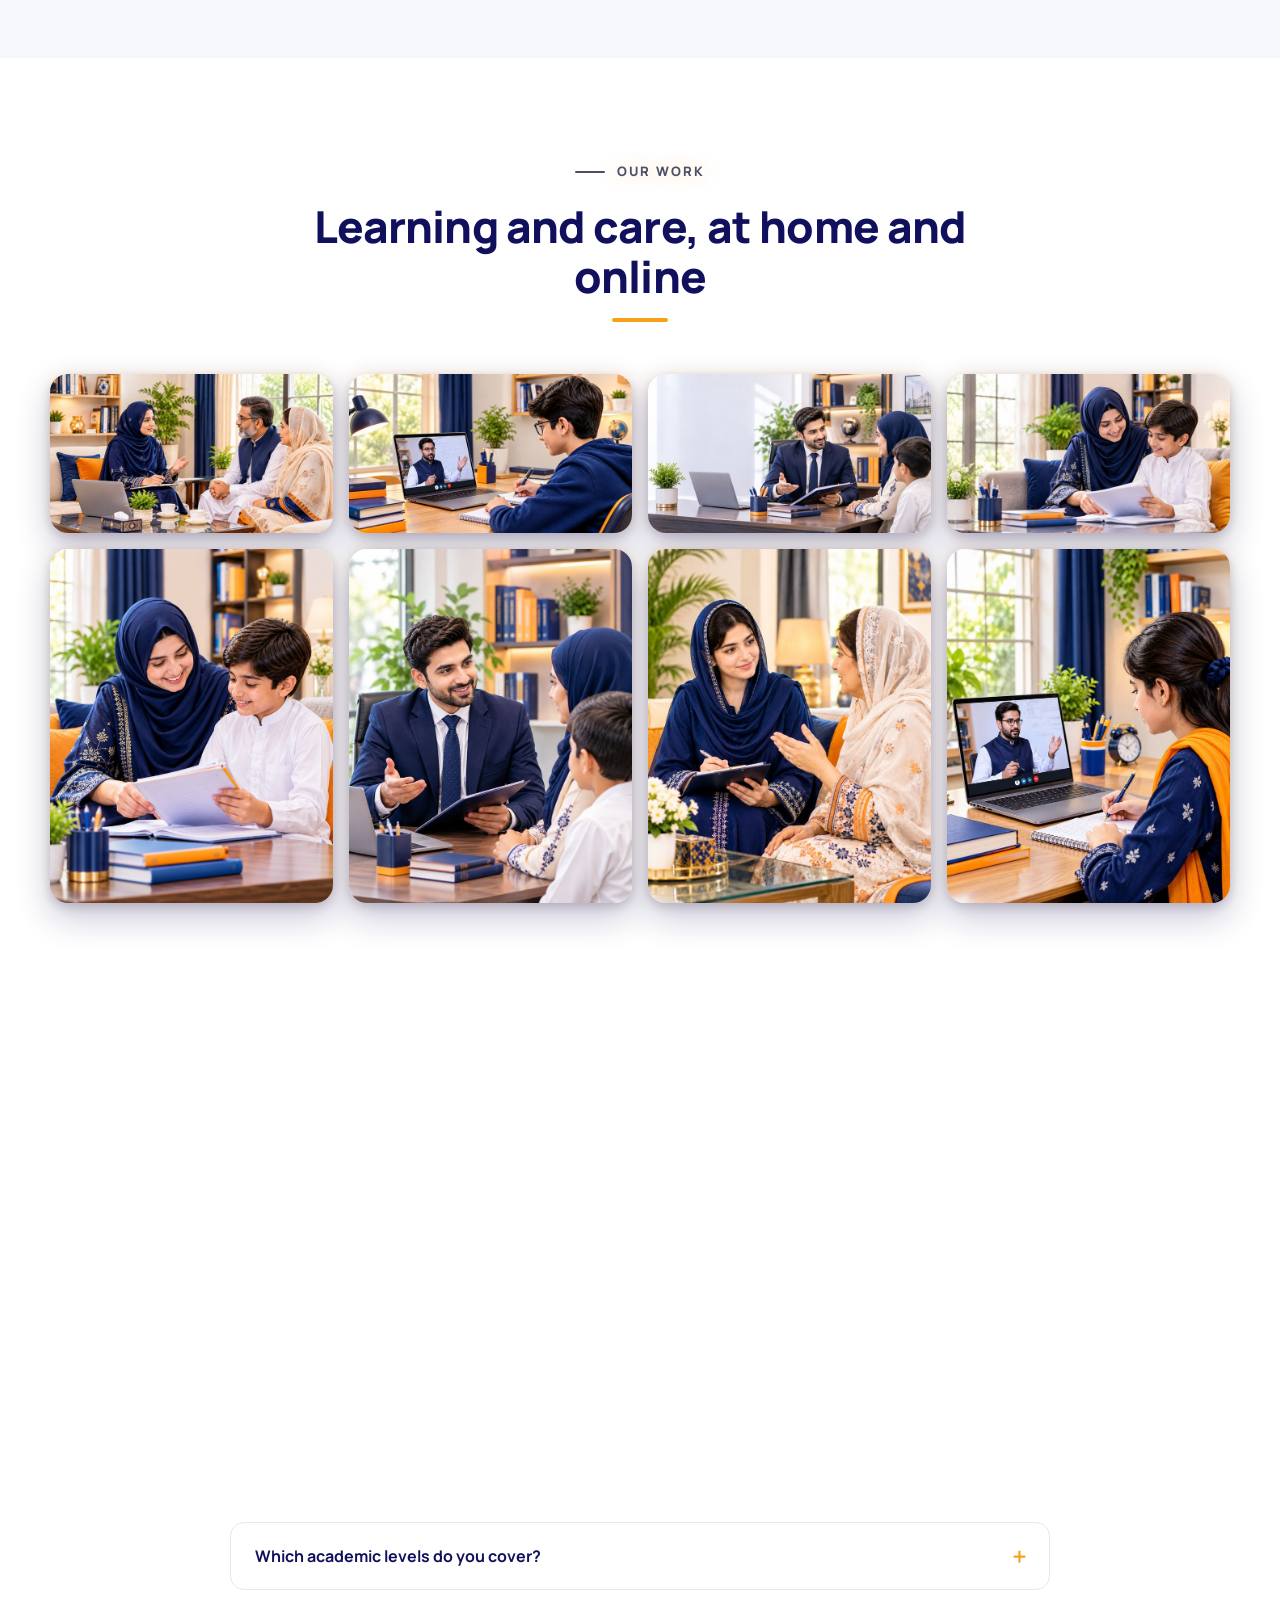
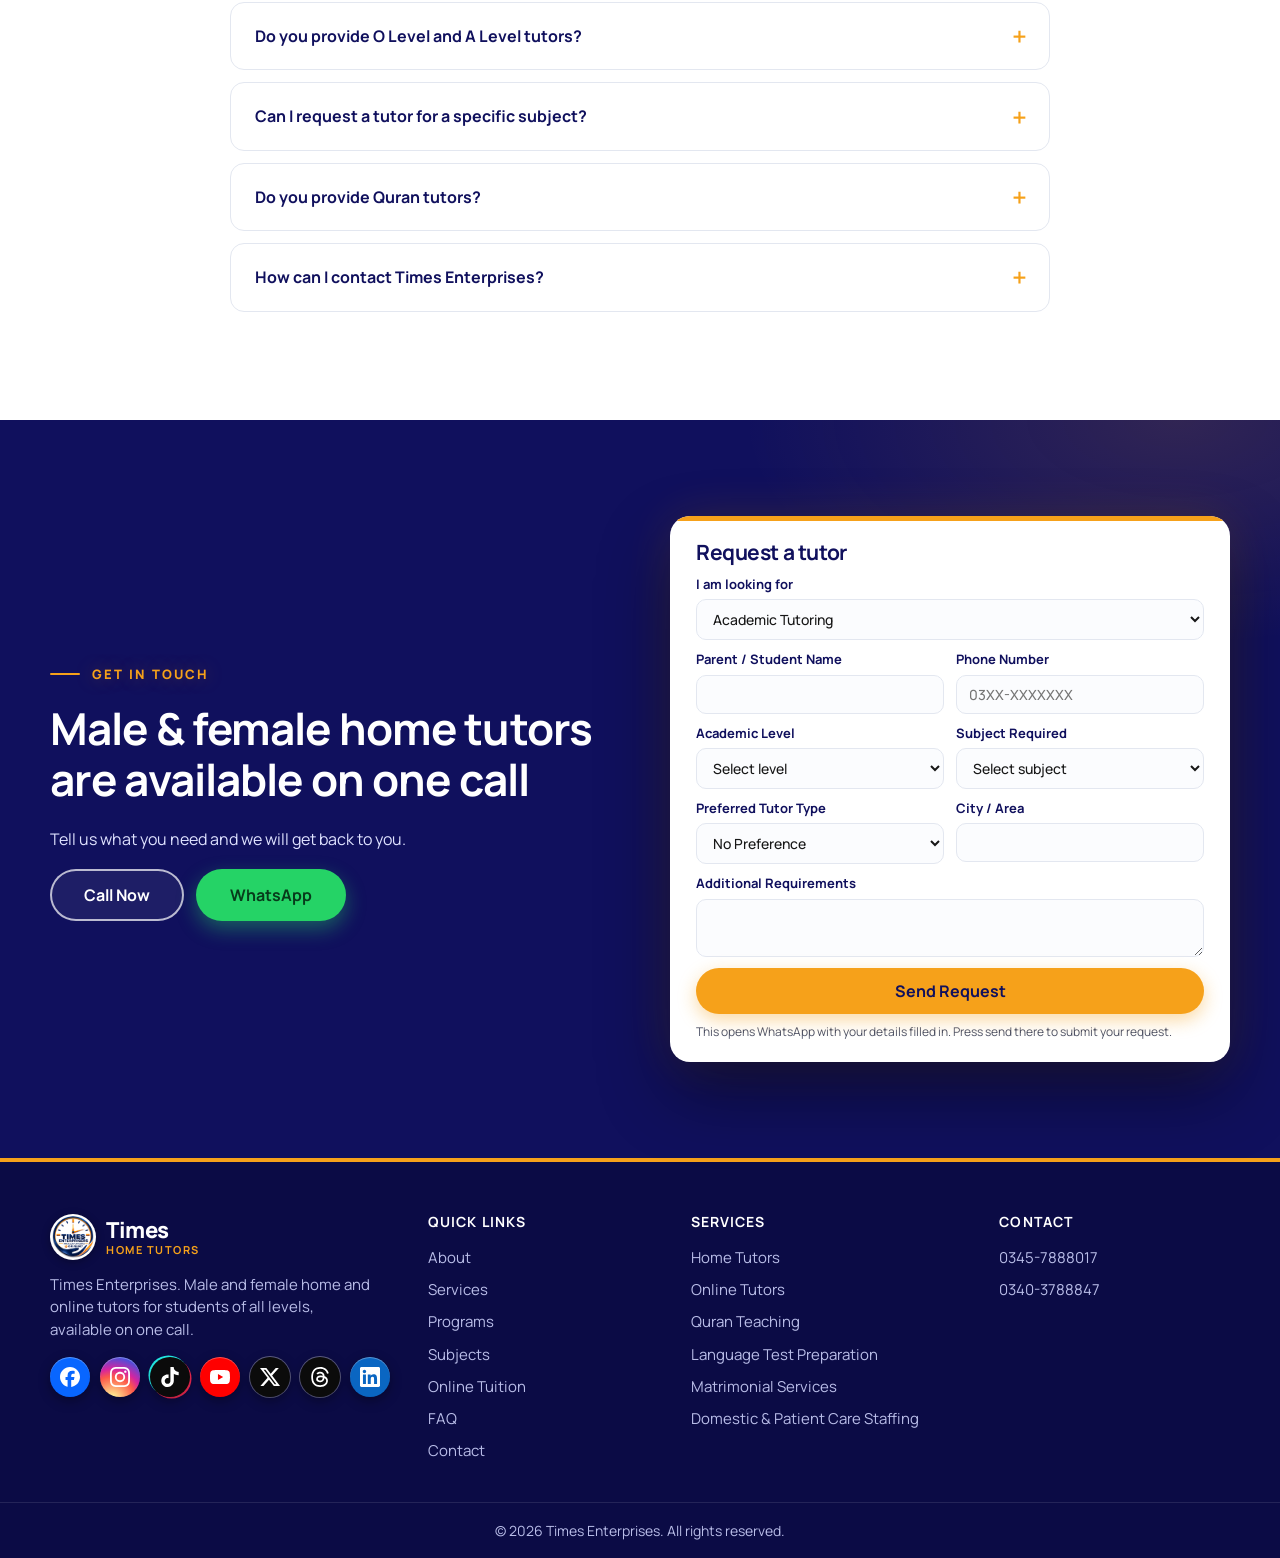
==== commit edd12a7f: "Floating WhatsApp: photo + badge only Co-Authored-By: Claude Sonnet 5.5 <noreply@anthropic.com> Clau" ====
--- a/scroll/index.html
+++ b/scroll/index.html
@@ -514,7 +514,6 @@
 </footer>
 
 <a class="wa-float" id="waFloat" href="https://wa.me/923457888017?text=Assalam%20o%20Alaikum%2C%20I%20need%20a%20tutor." target="_blank" rel="noopener" aria-label="Chat with us on WhatsApp">
-  <span class="wa-float__label"><b>WhatsApp</b><small>Support</small></span>
   <span class="wa-float__avatar"><img src="../images/owner-avatar.jpg" alt="" width="120" height="120"><svg viewBox="0 0 24 24" aria-hidden="true"><path d="M12 2a10 10 0 0 0-8.600 15.100L2 22l5-1.300A10 10 0 1 0 12 2zm5.800 14.200c-.2.700-1.400 1.300-1.900 1.400-.5.100-1.100.100-1.800-.100-.4-.1-1-.3-1.700-.6-3-1.300-4.900-4.300-5-4.500-.1-.2-1.200-1.600-1.200-3s.8-2.100 1-2.400c.3-.3.600-.3.800-.3h.6c.2 0 .4 0 .6.500l.8 2c.1.200.1.400 0 .5l-.3.500-.4.400c-.1.200-.3.300-.1.600.2.300.8 1.300 1.700 2.100 1.200 1 2.100 1.300 2.400 1.500.3.100.5.100.6-.1l.9-1.100c.2-.3.400-.2.700-.1l1.900.9c.3.100.5.200.5.300.1.200.1.800-.1 1.400z"/></svg></span>
 </a>
 
--- a/styles.css
+++ b/styles.css
@@ -1038,3 +1038,4 @@
 @keyframes waRing{0%,100%{box-shadow:0 8px 22px rgba(0,0,0,.3),0 0 0 0 rgba(37,211,102,.5)}50%{box-shadow:0 8px 22px rgba(0,0,0,.3),0 0 0 10px rgba(37,211,102,0)}}
 @media (max-width:700px){.wa-float__avatar{width:52px;height:52px}.wa-float__label{padding:6px 11px}.wa-float__label small{display:none}}
 @media (prefers-reduced-motion:reduce){.wa-float,.wa-float__avatar{animation:none!important}}
+.wa-float__label{display:none!important}
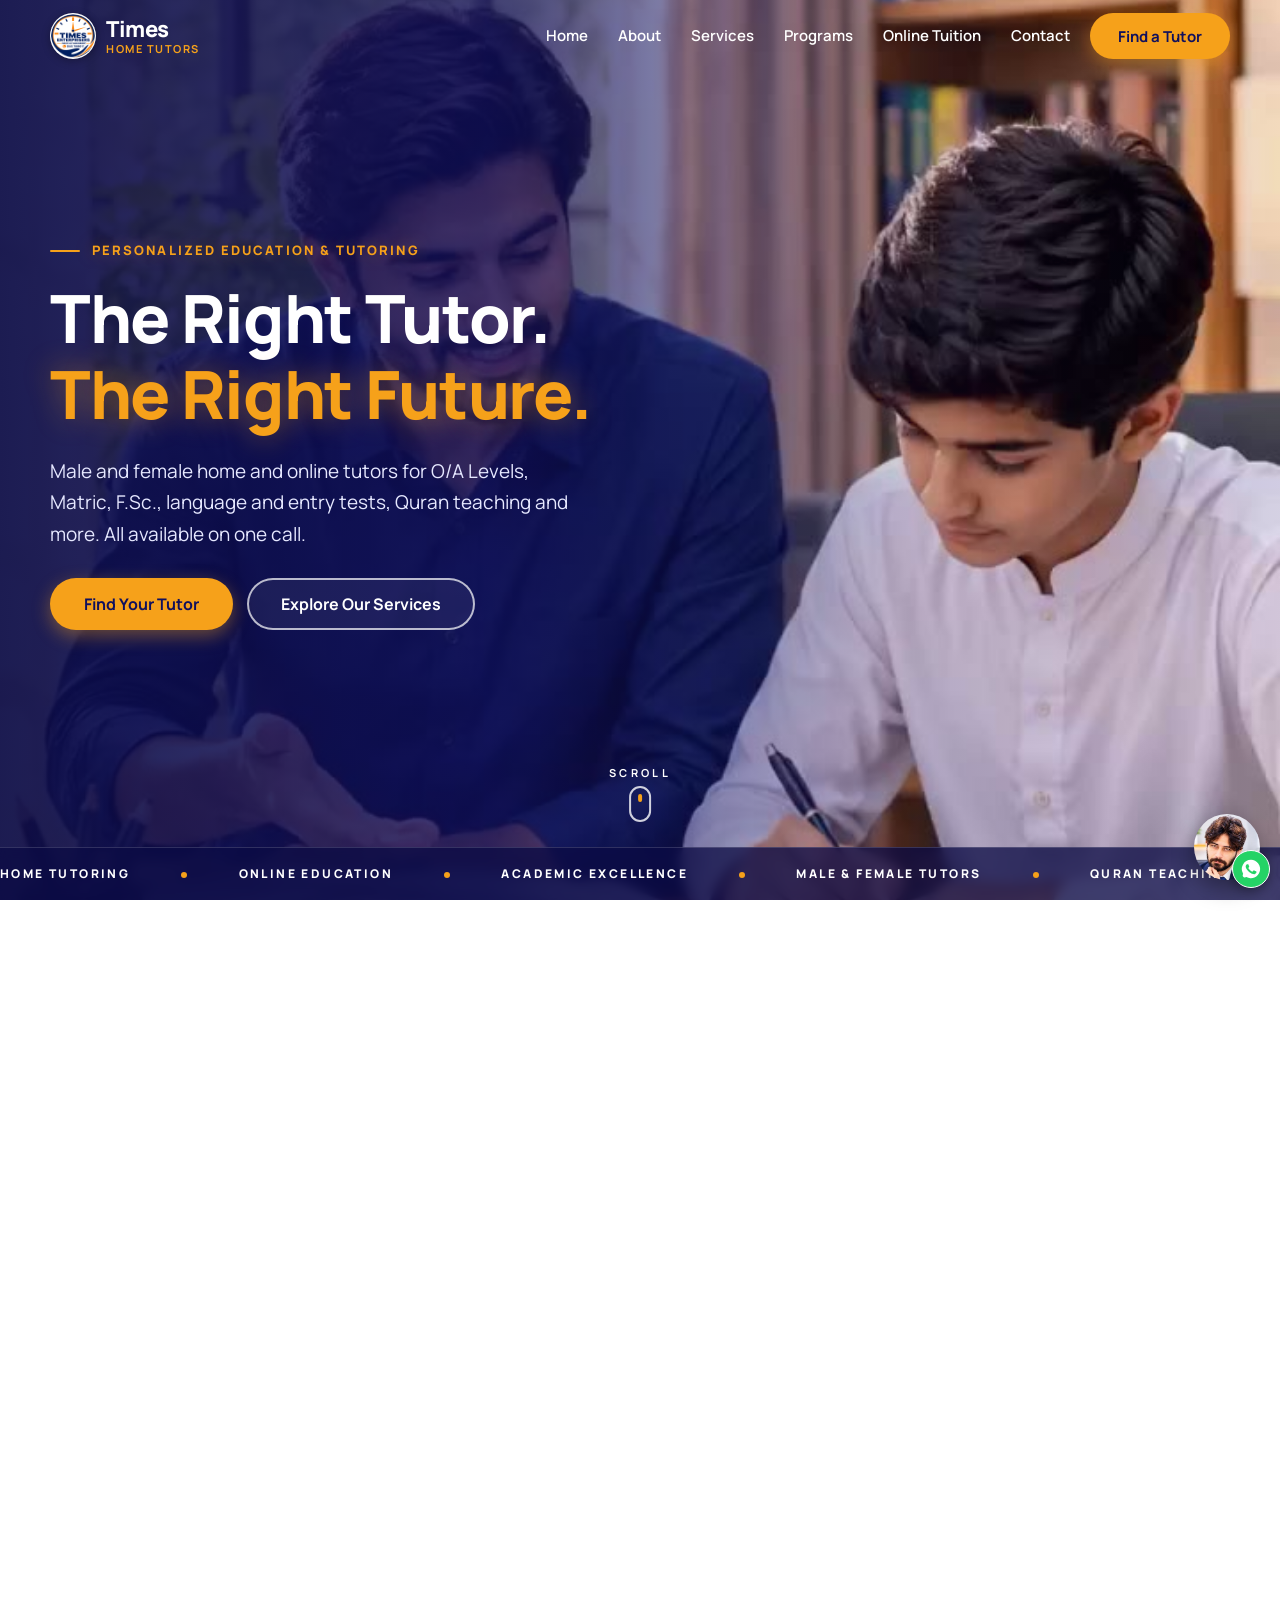
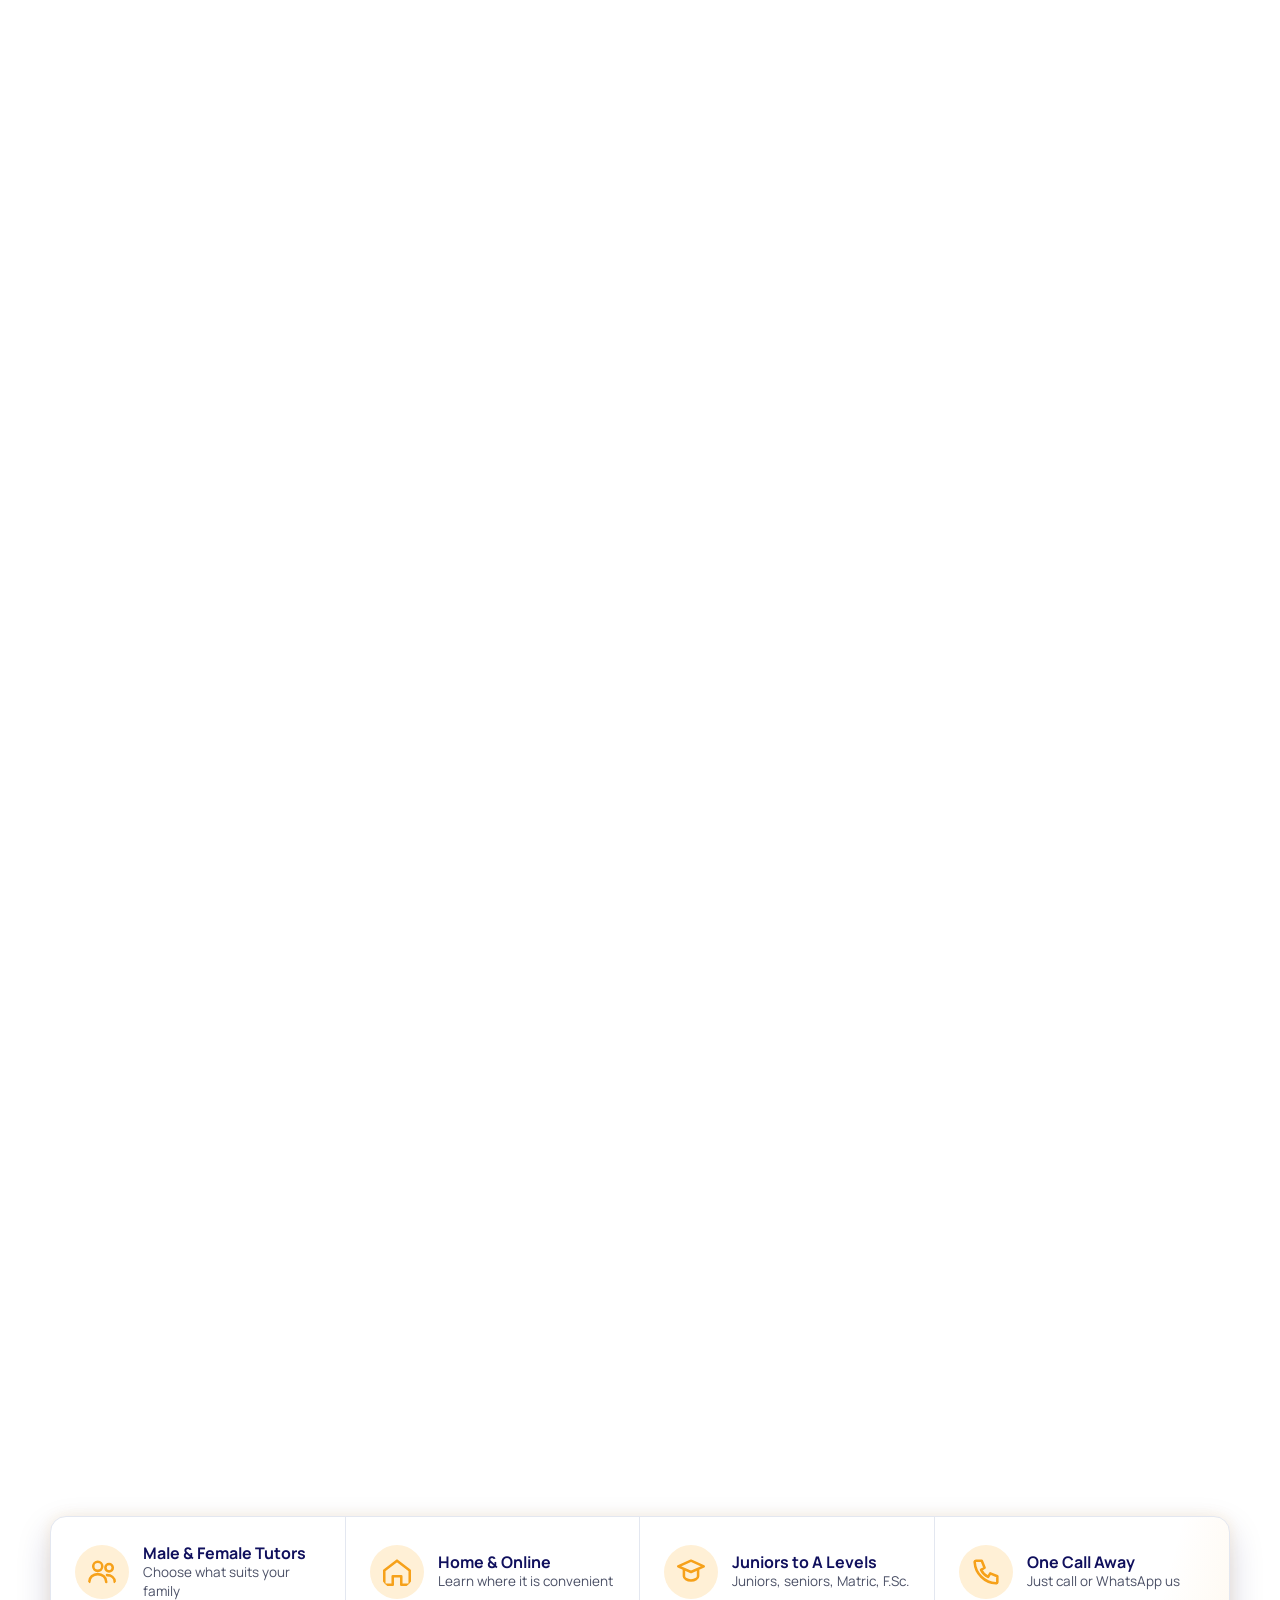
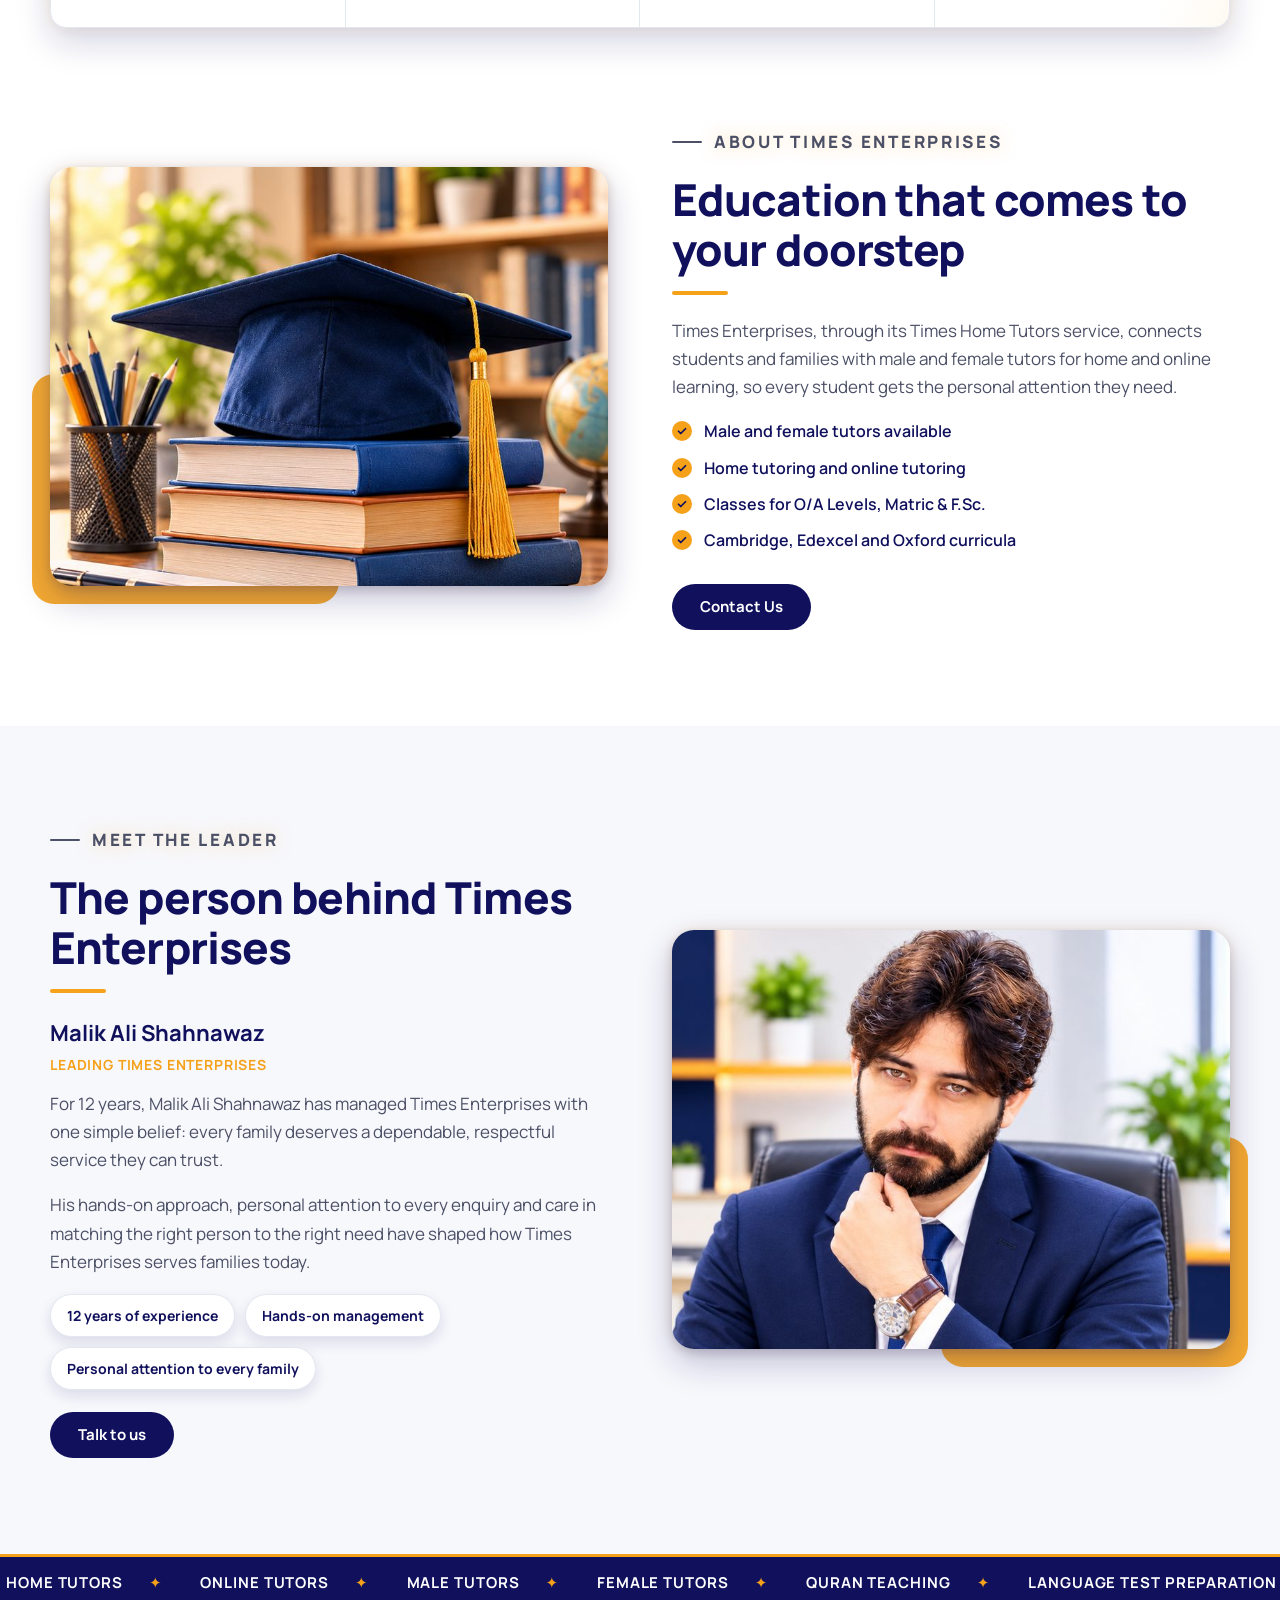
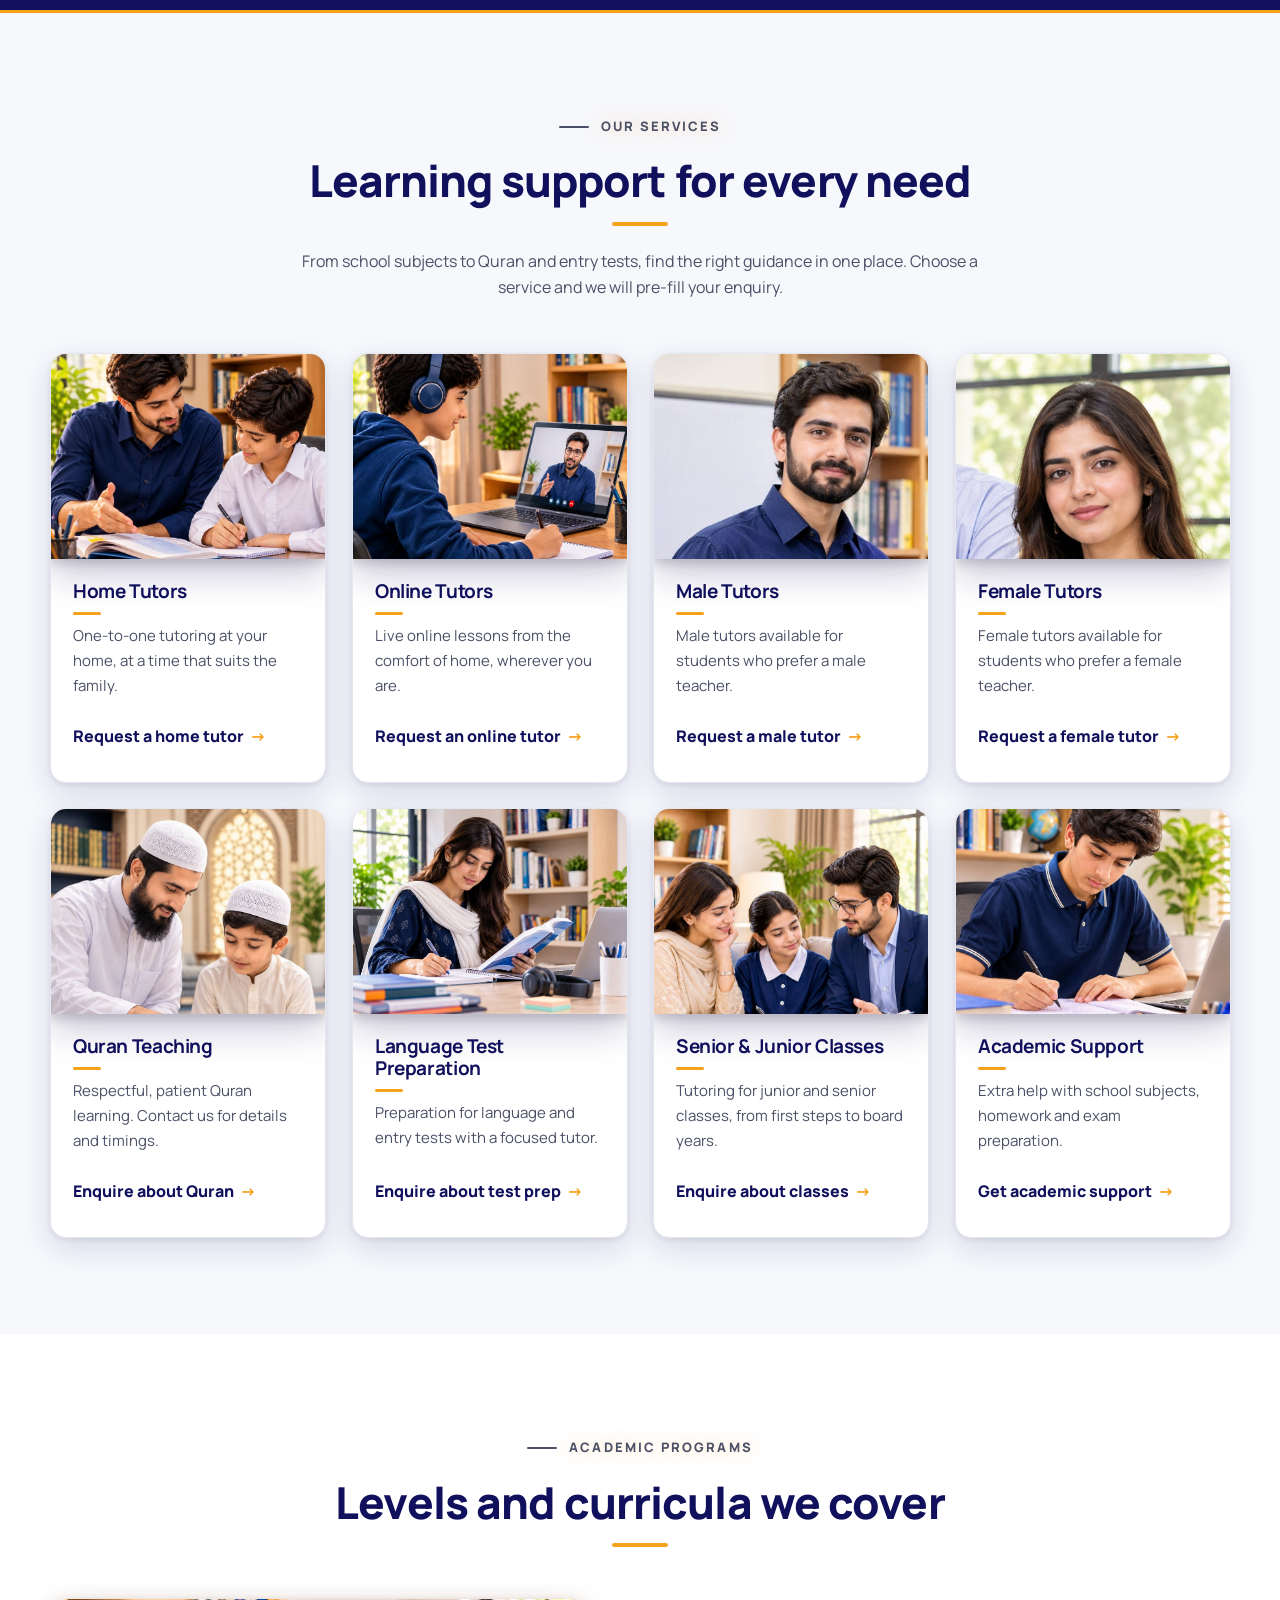
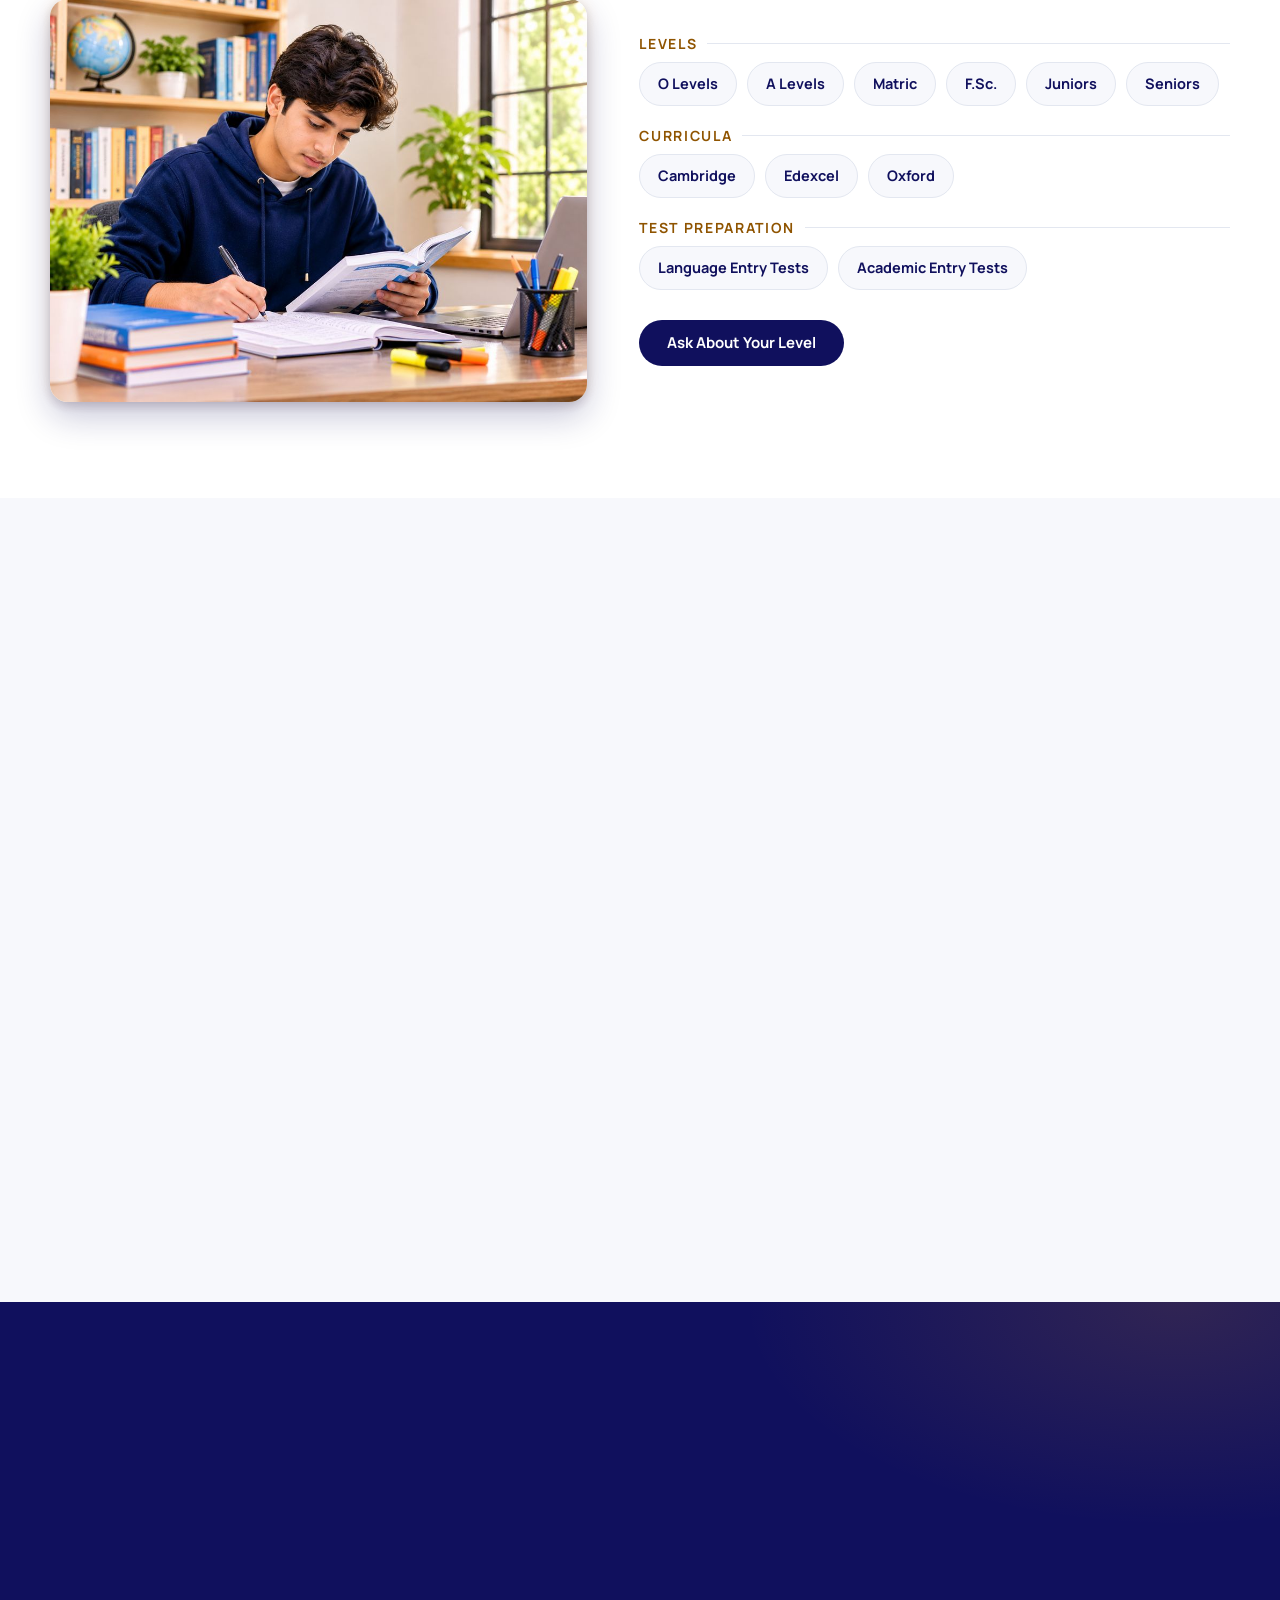
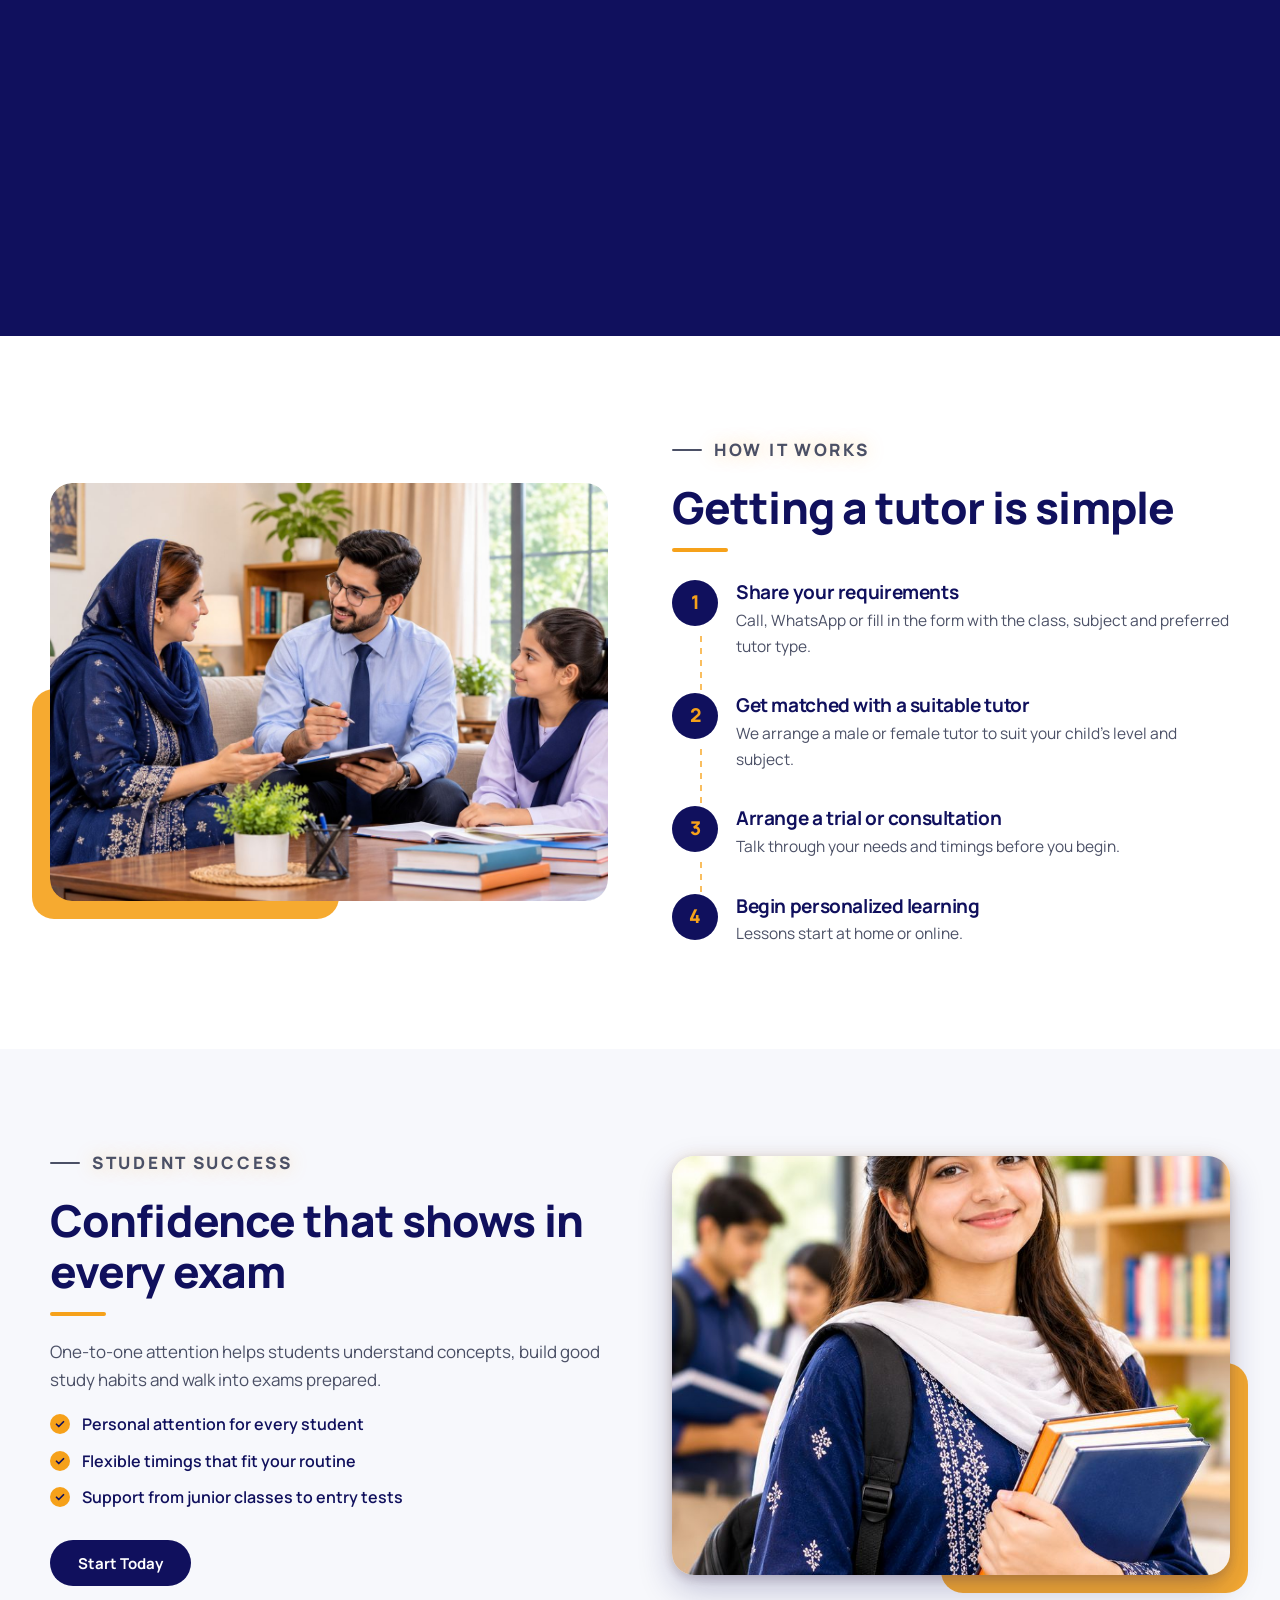
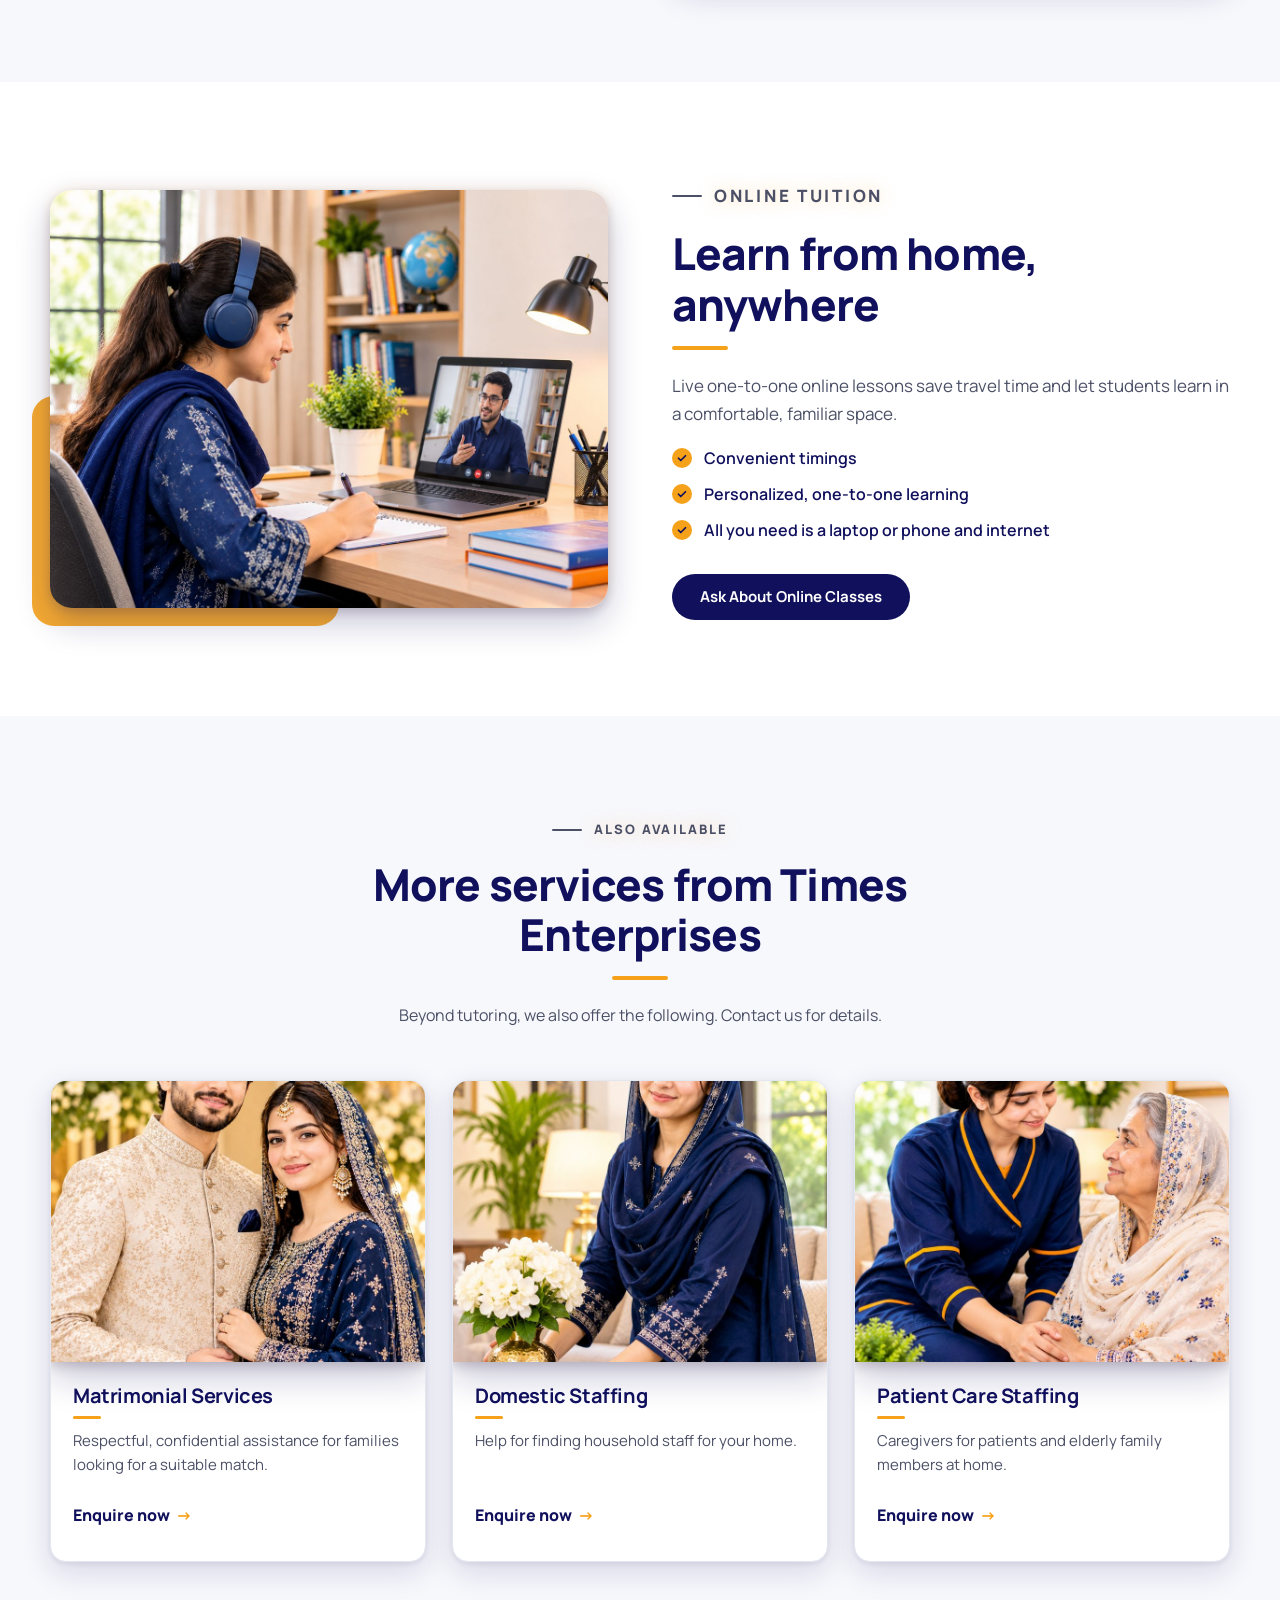
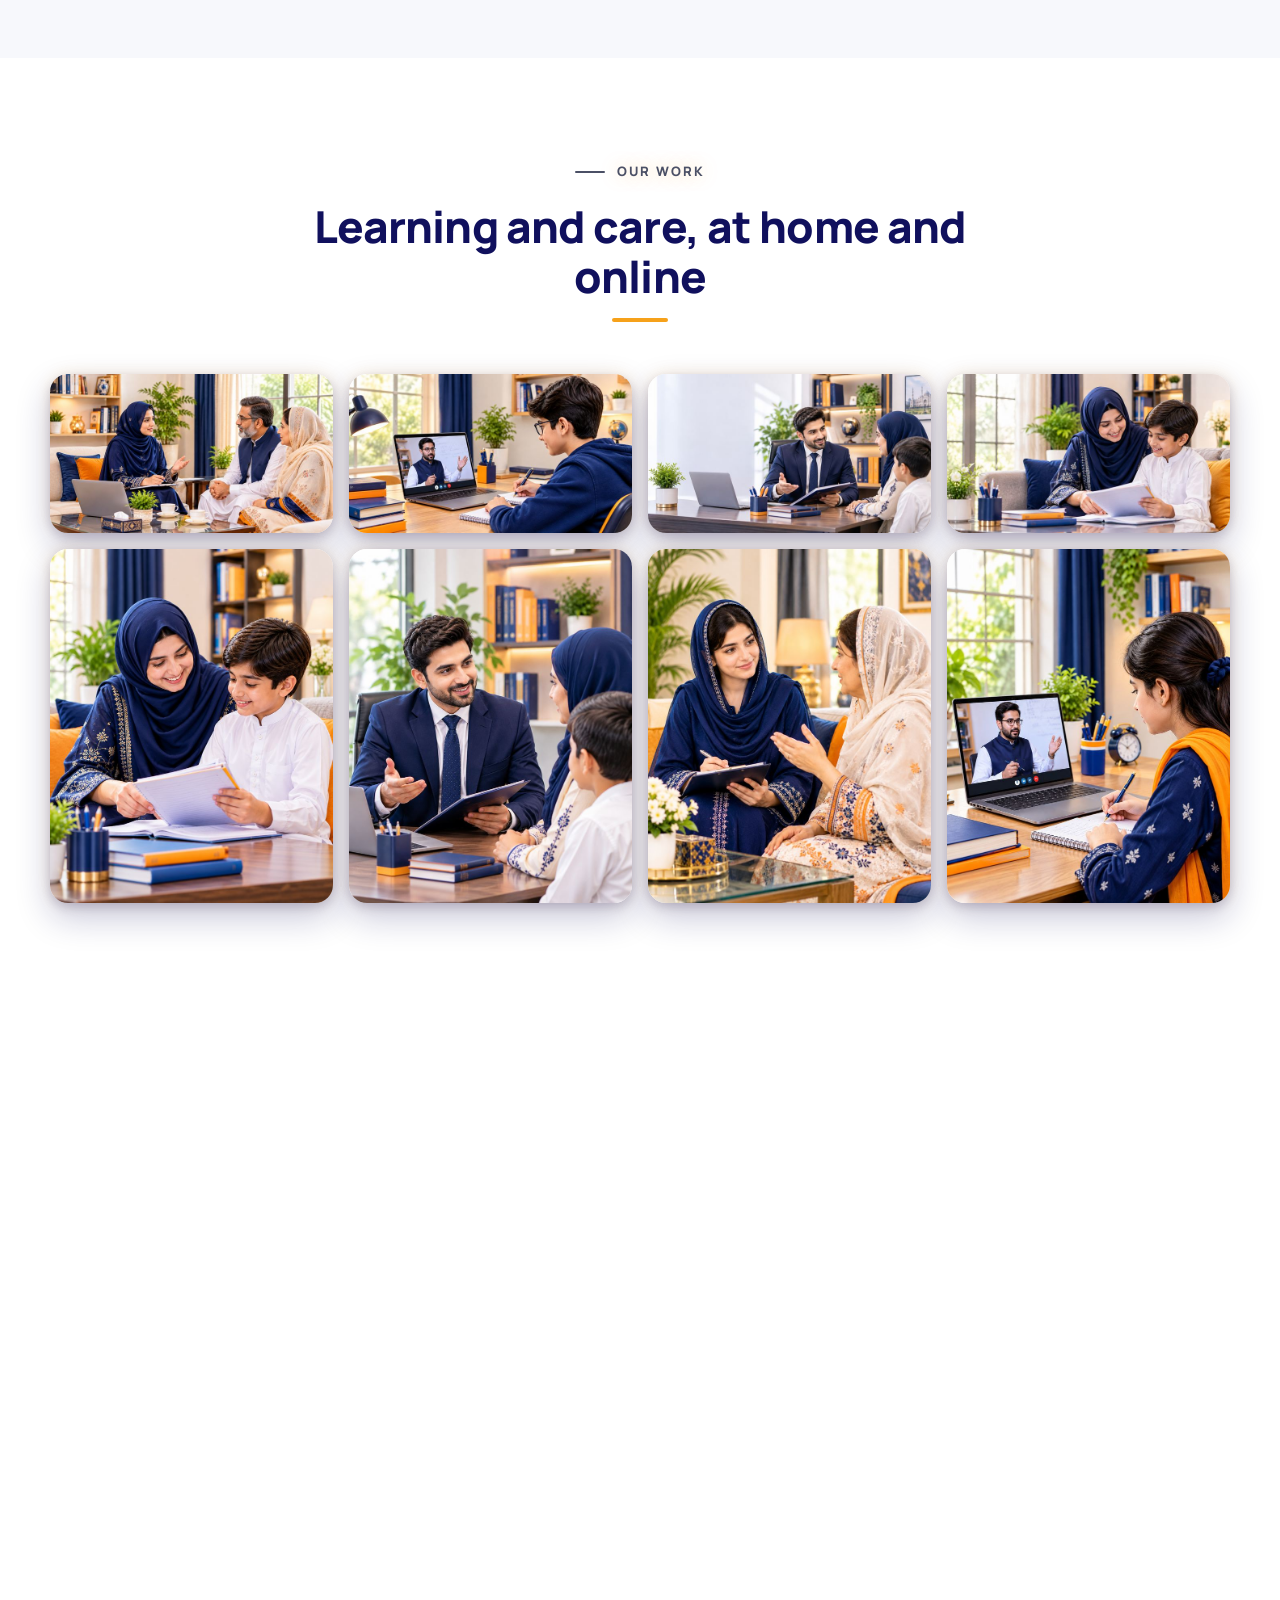
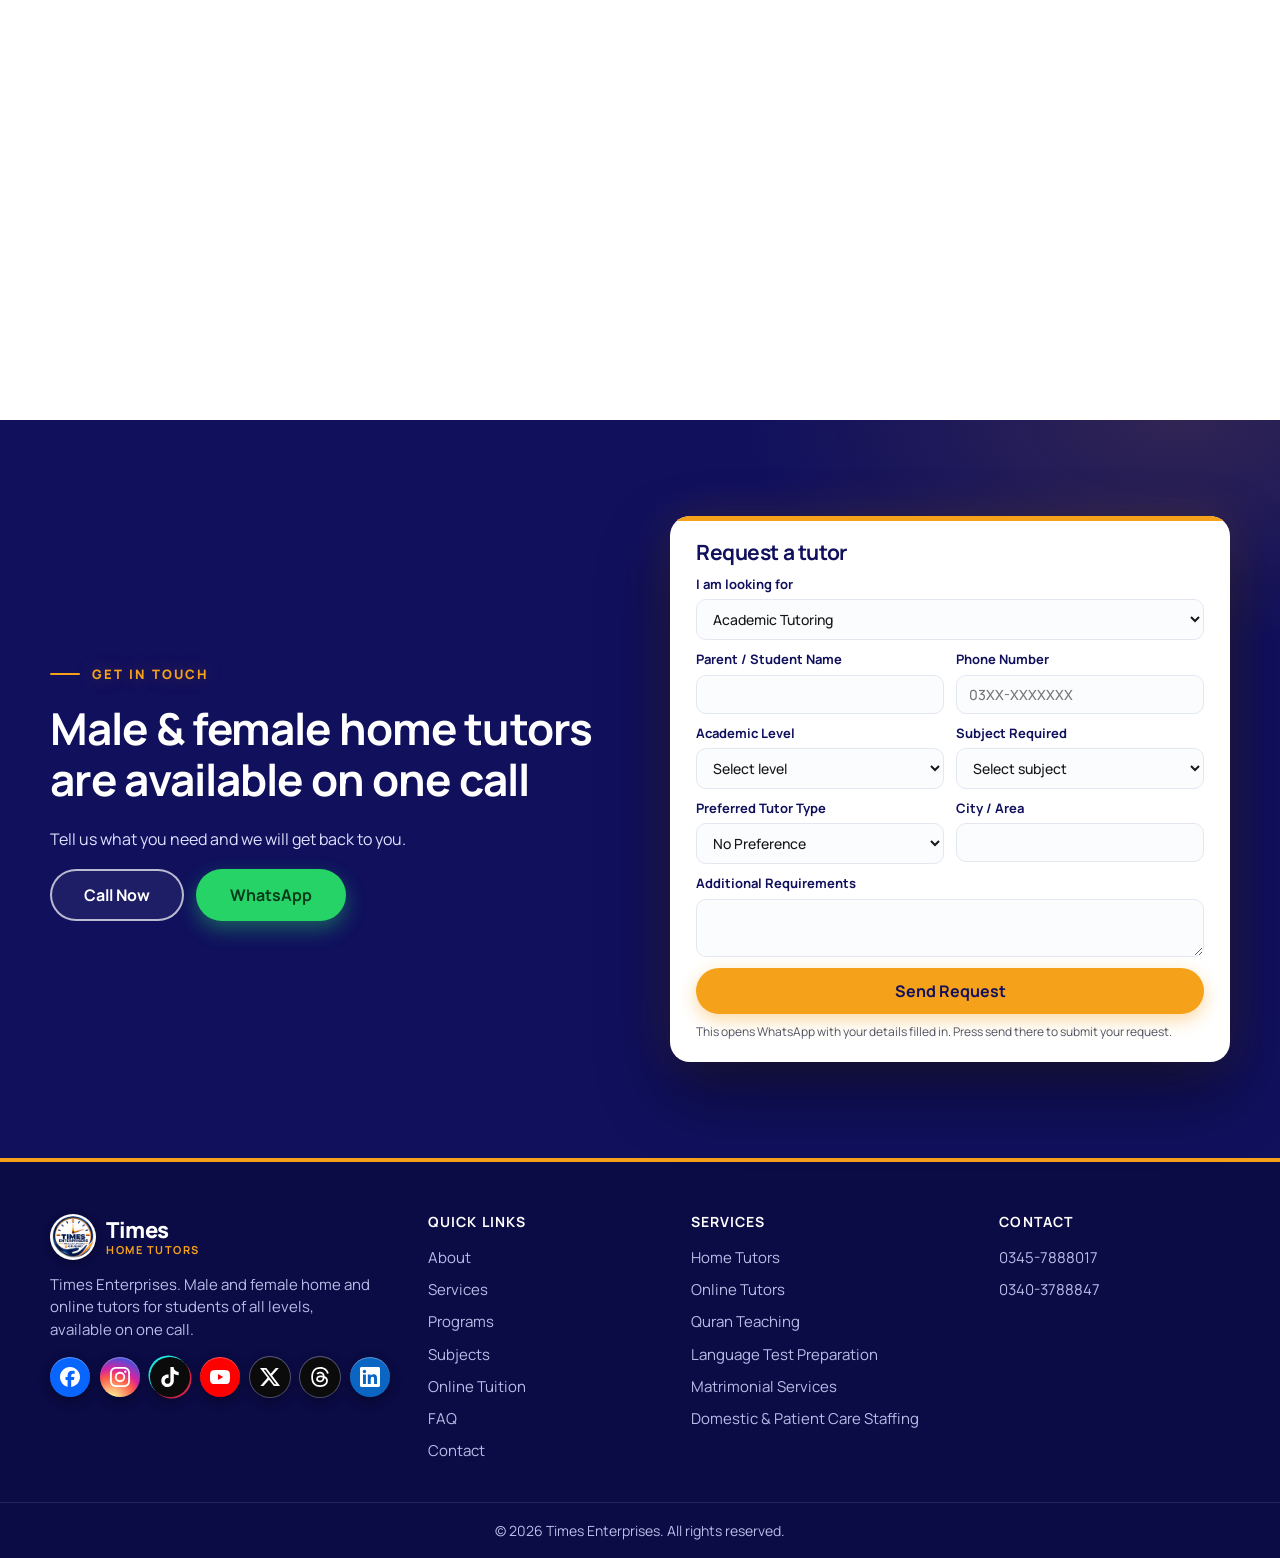
==== commit b3076052: "Remove phone number from last scroll caption Co-Authored-By: Claude Sonnet 5.5 <noreply@anthropic.co" ====
--- a/scroll/index.html
+++ b/scroll/index.html
@@ -90,7 +90,7 @@
     </div>
   </div>
   <div class="hero__strip" aria-label="Home tutoring, online education, academic excellence"><div class="marq"><div class="marq__track"><div class="marq__grp"><span>HOME TUTORING</span><span>ONLINE EDUCATION</span><span>ACADEMIC EXCELLENCE</span><span>MALE &amp; FEMALE TUTORS</span><span>QURAN TEACHING</span></div><div class="marq__grp" aria-hidden="true"><span>HOME TUTORING</span><span>ONLINE EDUCATION</span><span>ACADEMIC EXCELLENCE</span><span>MALE &amp; FEMALE TUTORS</span><span>QURAN TEACHING</span></div></div></div></div>
-<div class="scrub__caps" id="scrubCaps"><div class="cap"><p class="eyebrow">SERVICE 01 / 07</p><h2>Home<br><span>Tutors</span></h2><p class="cap__lead">One-to-one tutoring at your home, at a time that suits the family.</p></div><div class="cap"><p class="eyebrow">SERVICE 02 / 07</p><h2>Male &amp; Female<br><span>Tutors</span></h2><p class="cap__lead">Choose a male or female tutor, whichever suits your child best.</p></div><div class="cap"><p class="eyebrow">SERVICE 03 / 07</p><h2>Online<br><span>Tutors</span></h2><p class="cap__lead">Live online lessons from the comfort of home, wherever you are.</p></div><div class="cap"><p class="eyebrow">SERVICE 04 / 07</p><h2>Quran<br><span>Teaching</span></h2><p class="cap__lead">Respectful, patient Quran learning. Contact us for details and timings.</p></div><div class="cap"><p class="eyebrow">SERVICE 05 / 07</p><h2>Language &amp; Entry Test<br><span>Preparation</span></h2><p class="cap__lead">Preparation for language and entry tests with a focused tutor.</p></div><div class="cap"><p class="eyebrow">SERVICE 06 / 07</p><h2>Senior &amp; Junior<br><span>Classes</span></h2><p class="cap__lead">Tutoring for junior and senior classes, from first steps to board years.</p></div><div class="cap"><p class="eyebrow">SERVICE 07 / 07</p><h2>More Than<br><span>Tutoring</span></h2><p class="cap__lead">Matrimonial services, domestic staffing and patient care staffing. Call 0345-7888017.</p></div></div>
+<div class="scrub__caps" id="scrubCaps"><div class="cap"><p class="eyebrow">SERVICE 01 / 07</p><h2>Home<br><span>Tutors</span></h2><p class="cap__lead">One-to-one tutoring at your home, at a time that suits the family.</p></div><div class="cap"><p class="eyebrow">SERVICE 02 / 07</p><h2>Male &amp; Female<br><span>Tutors</span></h2><p class="cap__lead">Choose a male or female tutor, whichever suits your child best.</p></div><div class="cap"><p class="eyebrow">SERVICE 03 / 07</p><h2>Online<br><span>Tutors</span></h2><p class="cap__lead">Live online lessons from the comfort of home, wherever you are.</p></div><div class="cap"><p class="eyebrow">SERVICE 04 / 07</p><h2>Quran<br><span>Teaching</span></h2><p class="cap__lead">Respectful, patient Quran learning. Contact us for details and timings.</p></div><div class="cap"><p class="eyebrow">SERVICE 05 / 07</p><h2>Language &amp; Entry Test<br><span>Preparation</span></h2><p class="cap__lead">Preparation for language and entry tests with a focused tutor.</p></div><div class="cap"><p class="eyebrow">SERVICE 06 / 07</p><h2>Senior &amp; Junior<br><span>Classes</span></h2><p class="cap__lead">Tutoring for junior and senior classes, from first steps to board years.</p></div><div class="cap"><p class="eyebrow">SERVICE 07 / 07</p><h2>More Than<br><span>Tutoring</span></h2><p class="cap__lead">Matrimonial services, domestic staffing and patient care staffing.</p></div></div>
 <div class="scrub__hint" id="scrubHint" aria-hidden="true"><span>Scroll</span><i></i></div>
 </section>
 </div>
--- a/styles.css
+++ b/styles.css
@@ -1039,3 +1039,14 @@
 @media (max-width:700px){.wa-float__avatar{width:52px;height:52px}.wa-float__label{padding:6px 11px}.wa-float__label small{display:none}}
 @media (prefers-reduced-motion:reduce){.wa-float,.wa-float__avatar{animation:none!important}}
 .wa-float__label{display:none!important}
+
+/* clearer WhatsApp badge on the floating photo */
+.wa-float__avatar{width:66px;height:66px;border-width:3px}
+.wa-float__avatar svg{right:-10px!important;bottom:-8px!important;width:38px!important;height:38px!important;padding:7px!important;border:3px solid #fff!important;background:#25D366!important;box-shadow:0 4px 12px rgba(0,0,0,.35)}
+@media (max-width:700px){.wa-float__avatar{width:58px;height:58px}.wa-float__avatar svg{width:34px!important;height:34px!important;padding:6px!important;right:-9px!important;bottom:-7px!important}}
+
+/* no green ring around the floating photo */
+.wa-float__avatar{border:0!important;background:transparent;animation:none!important;box-shadow:0 8px 22px rgba(0,0,0,.35)}
+
+/* thinner white outline on the WhatsApp badge */
+.wa-float__avatar svg{border-width:1.5px!important}
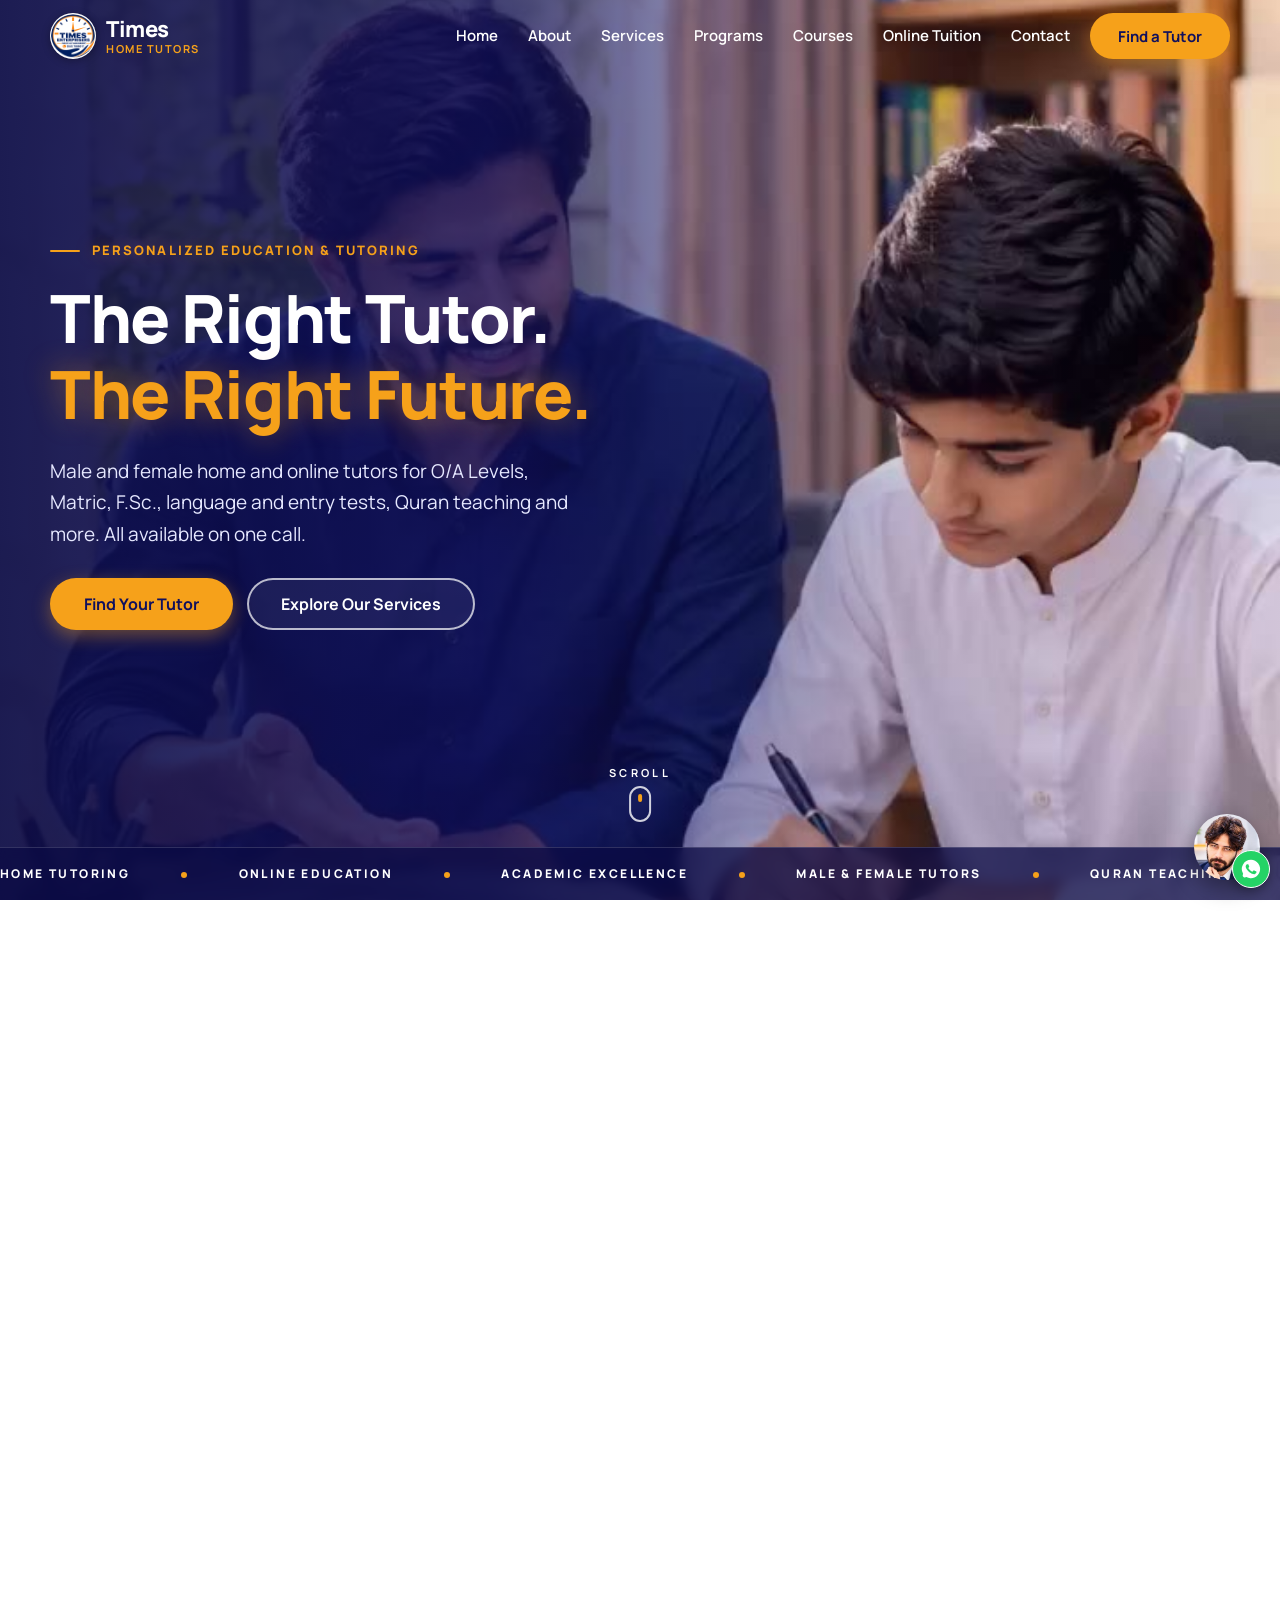
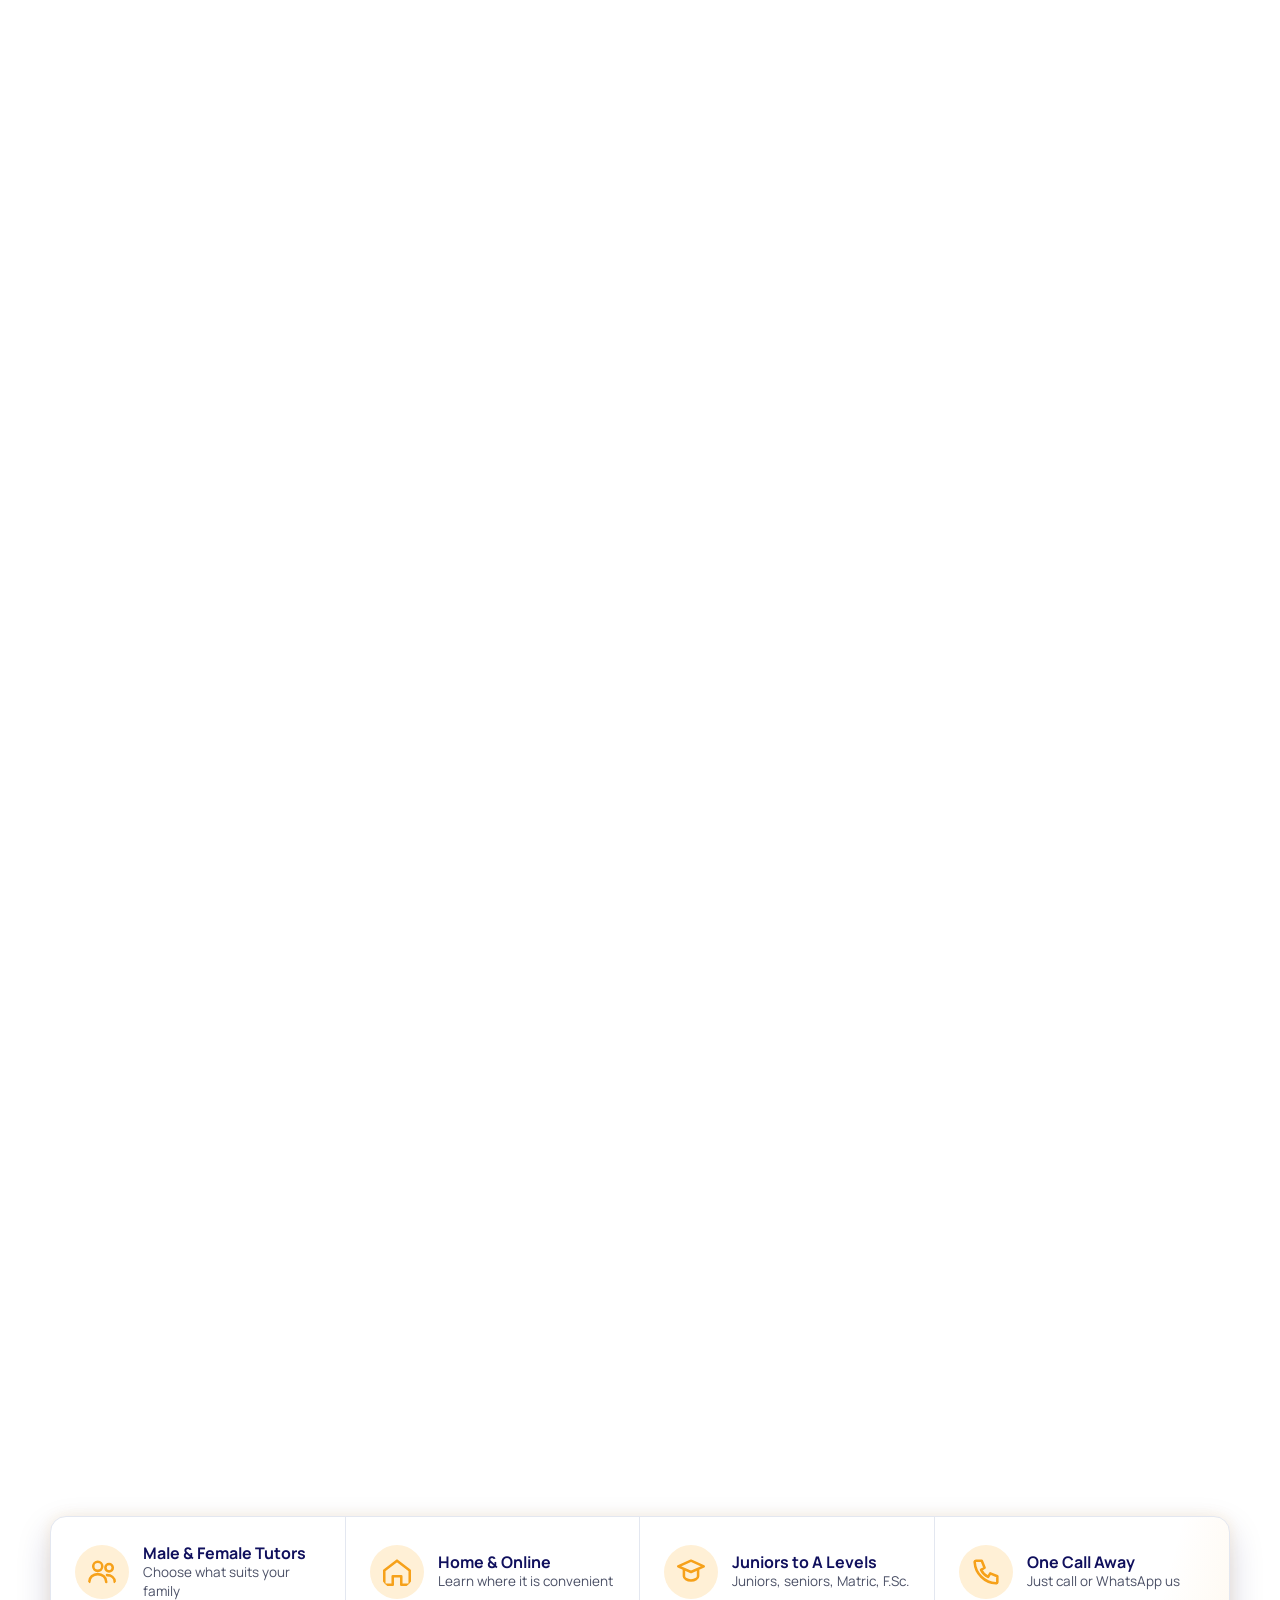
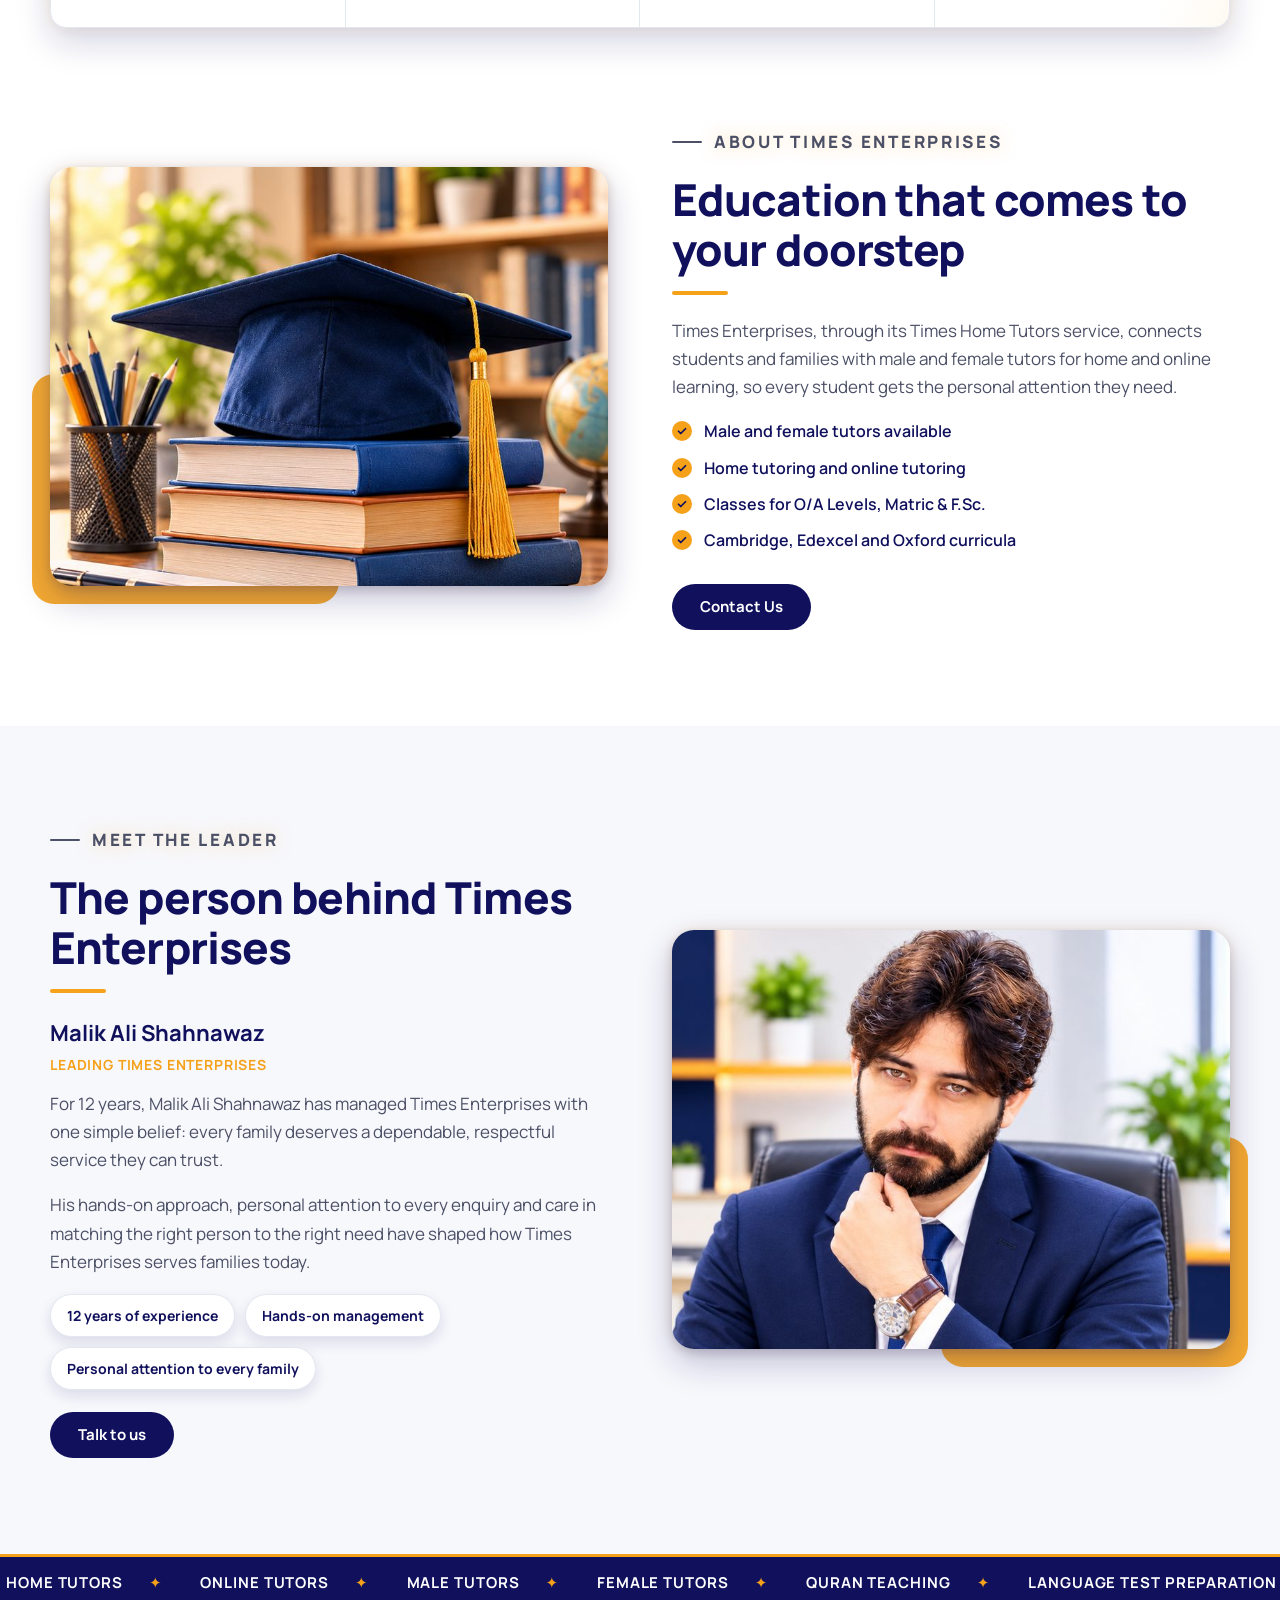
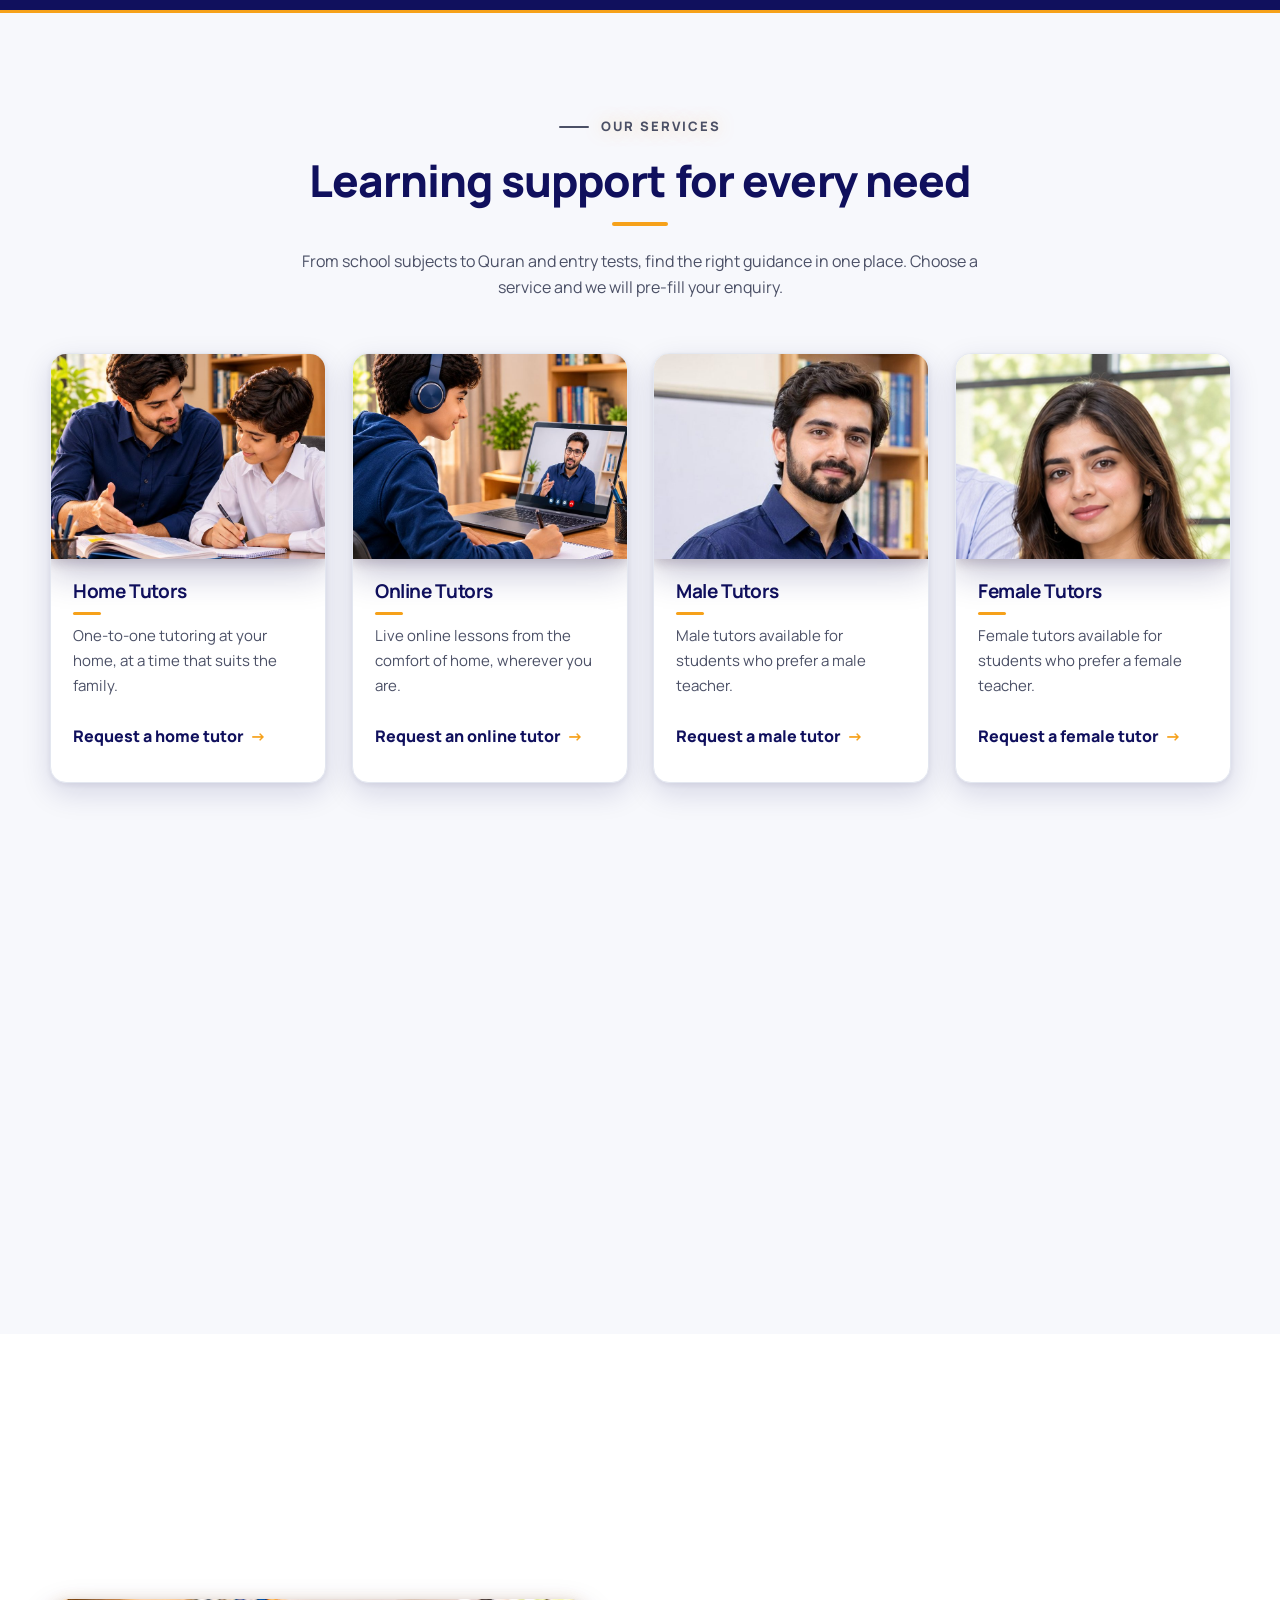
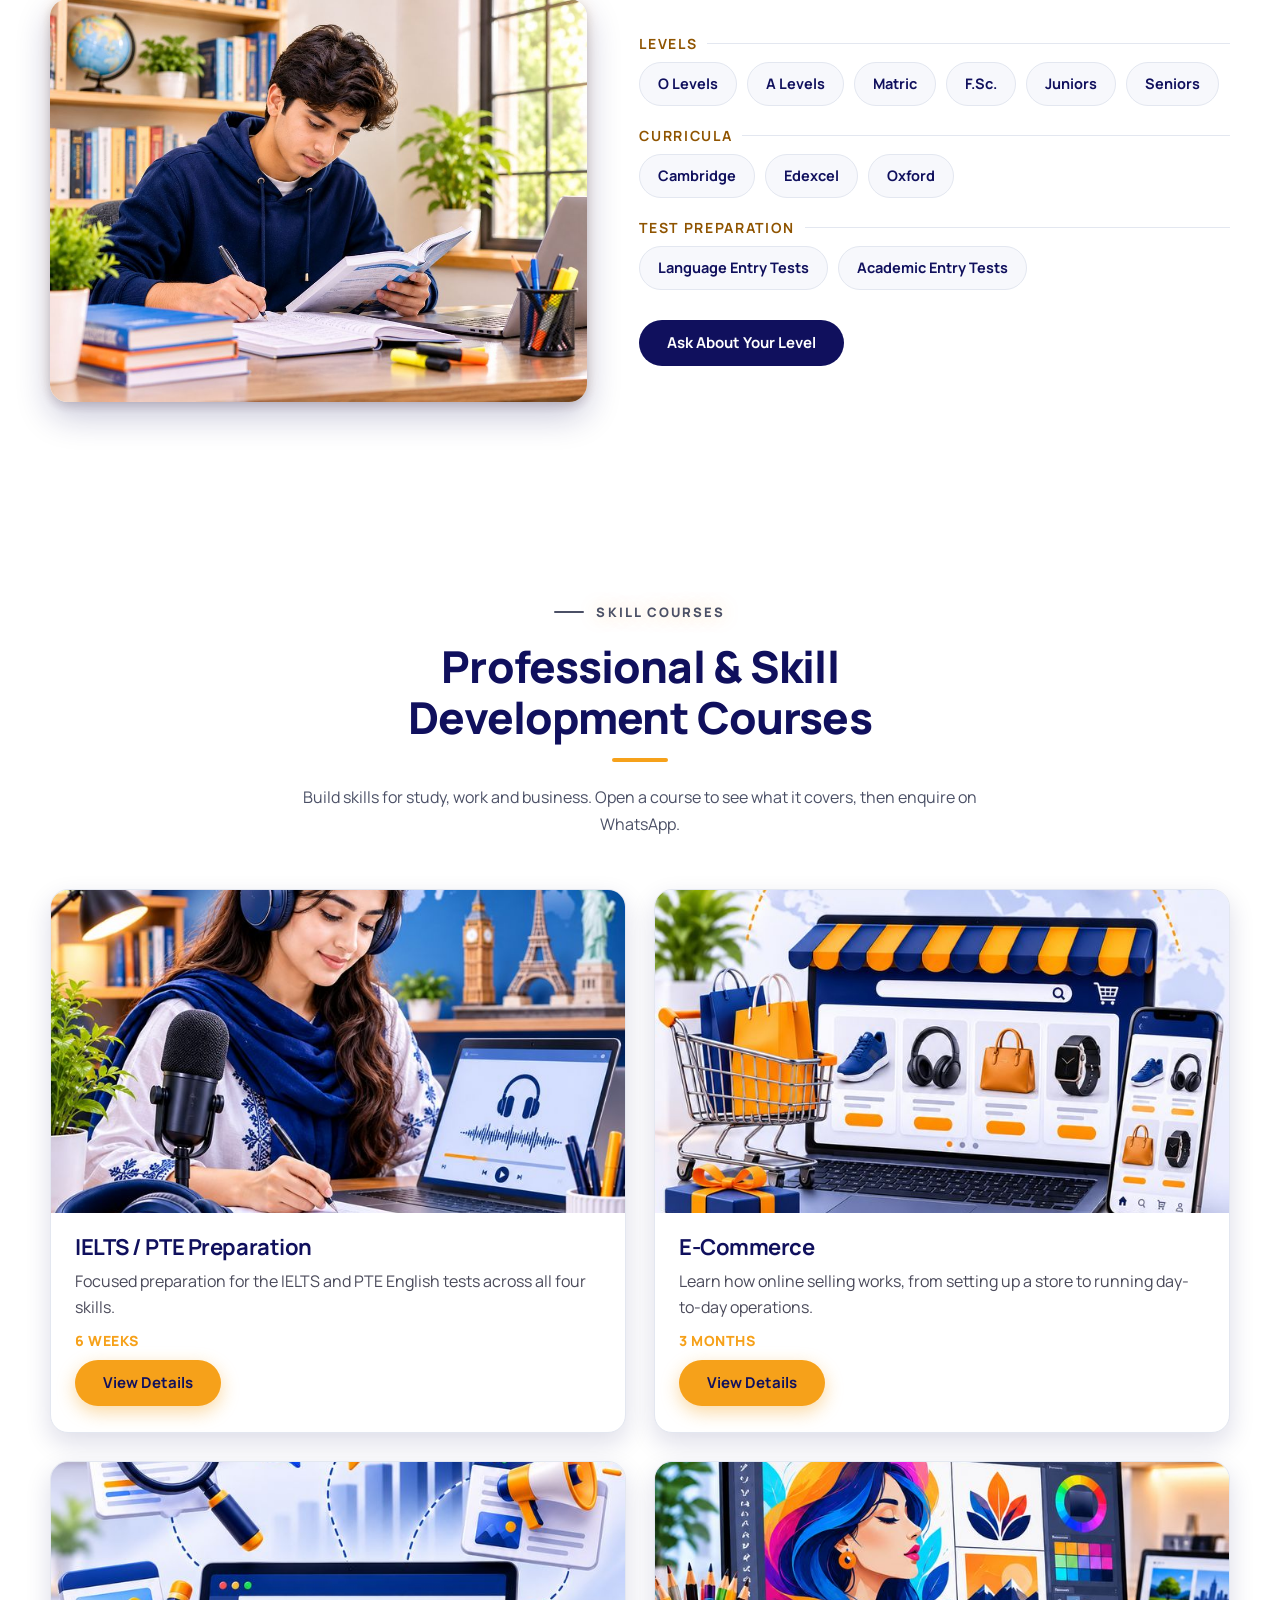
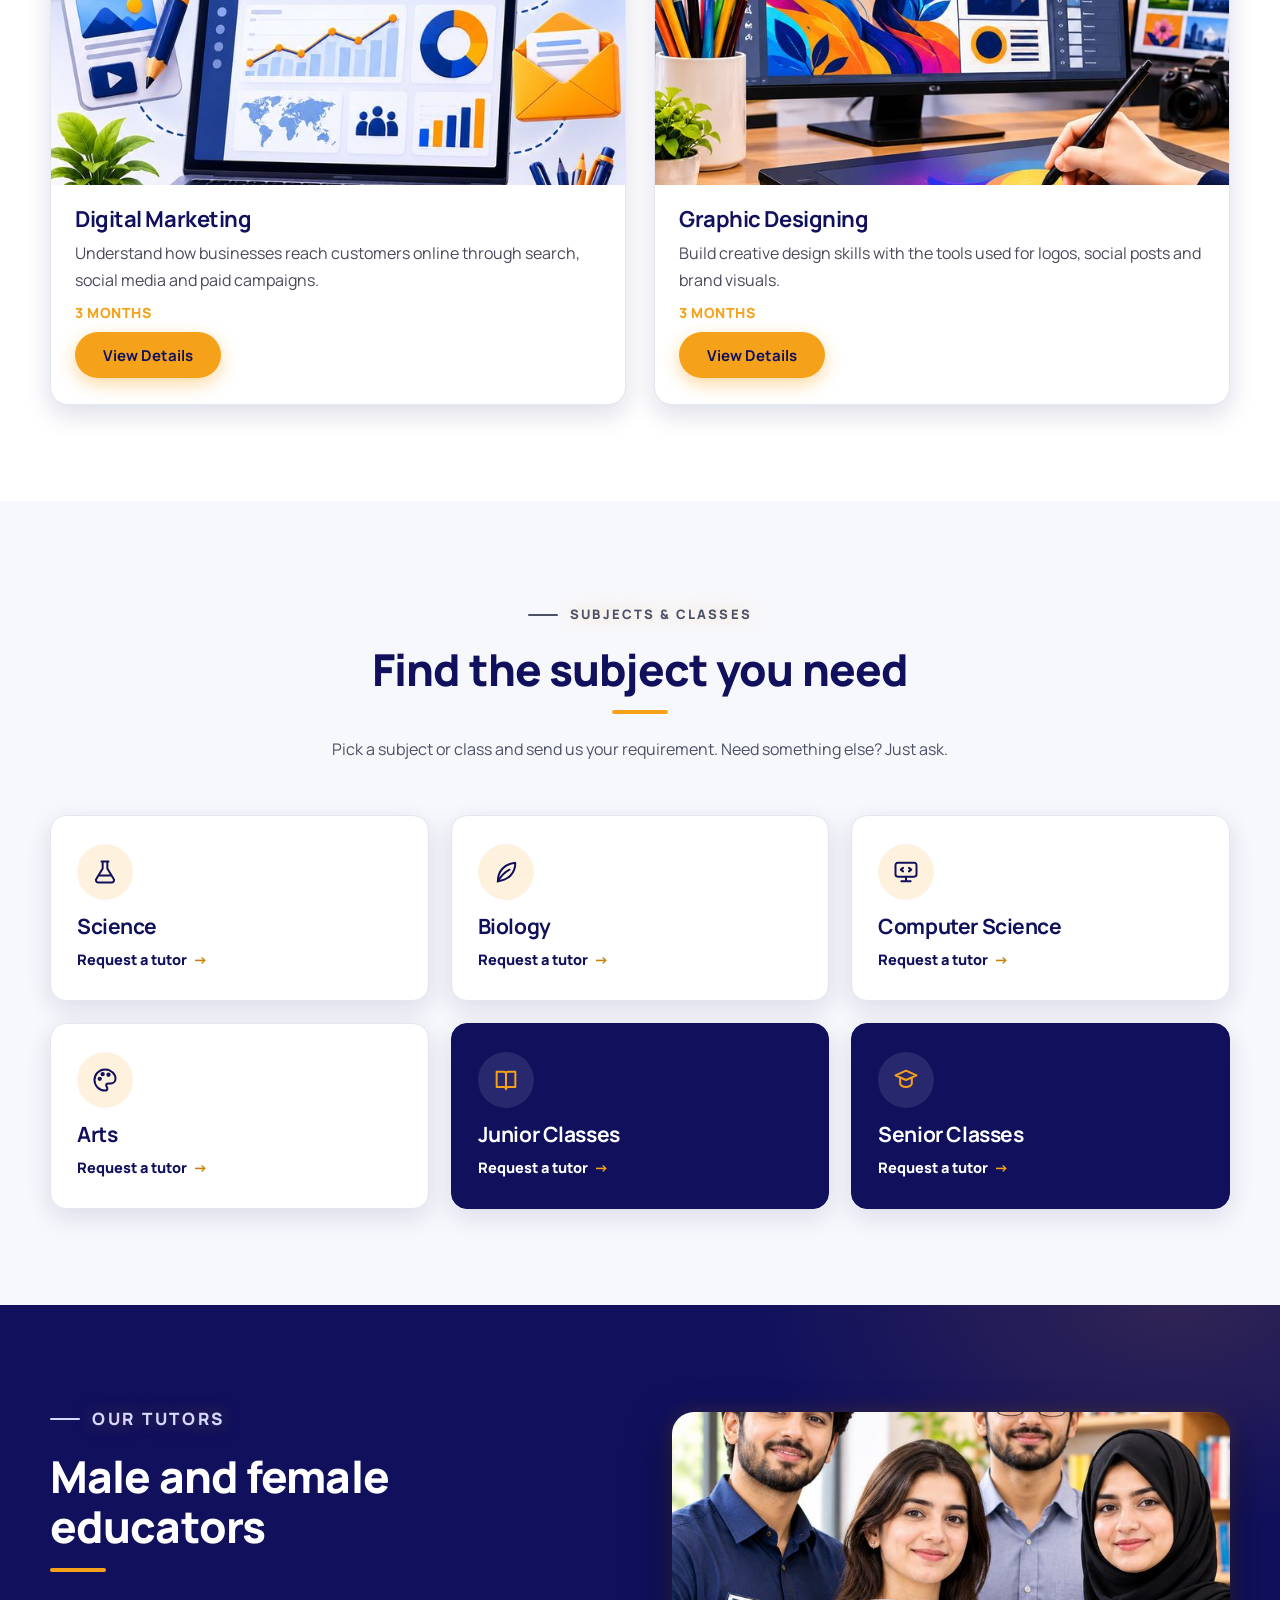
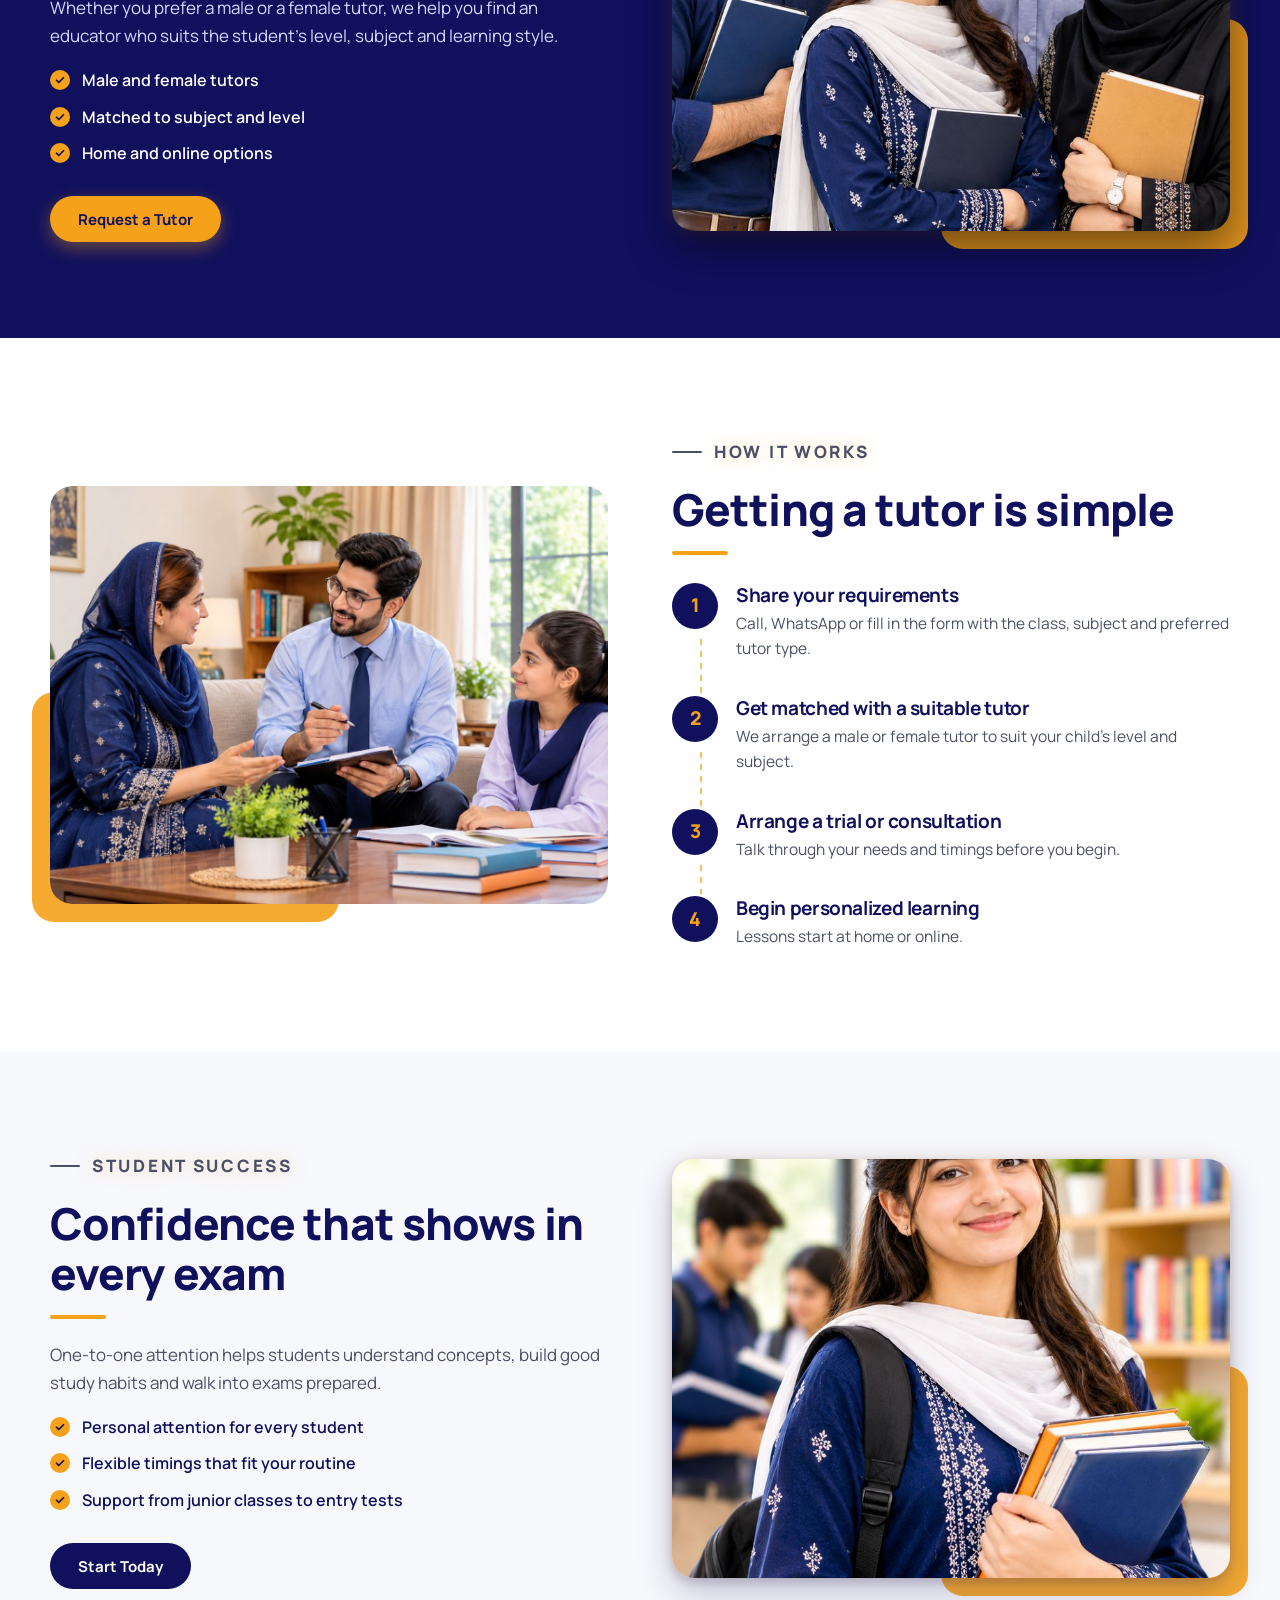
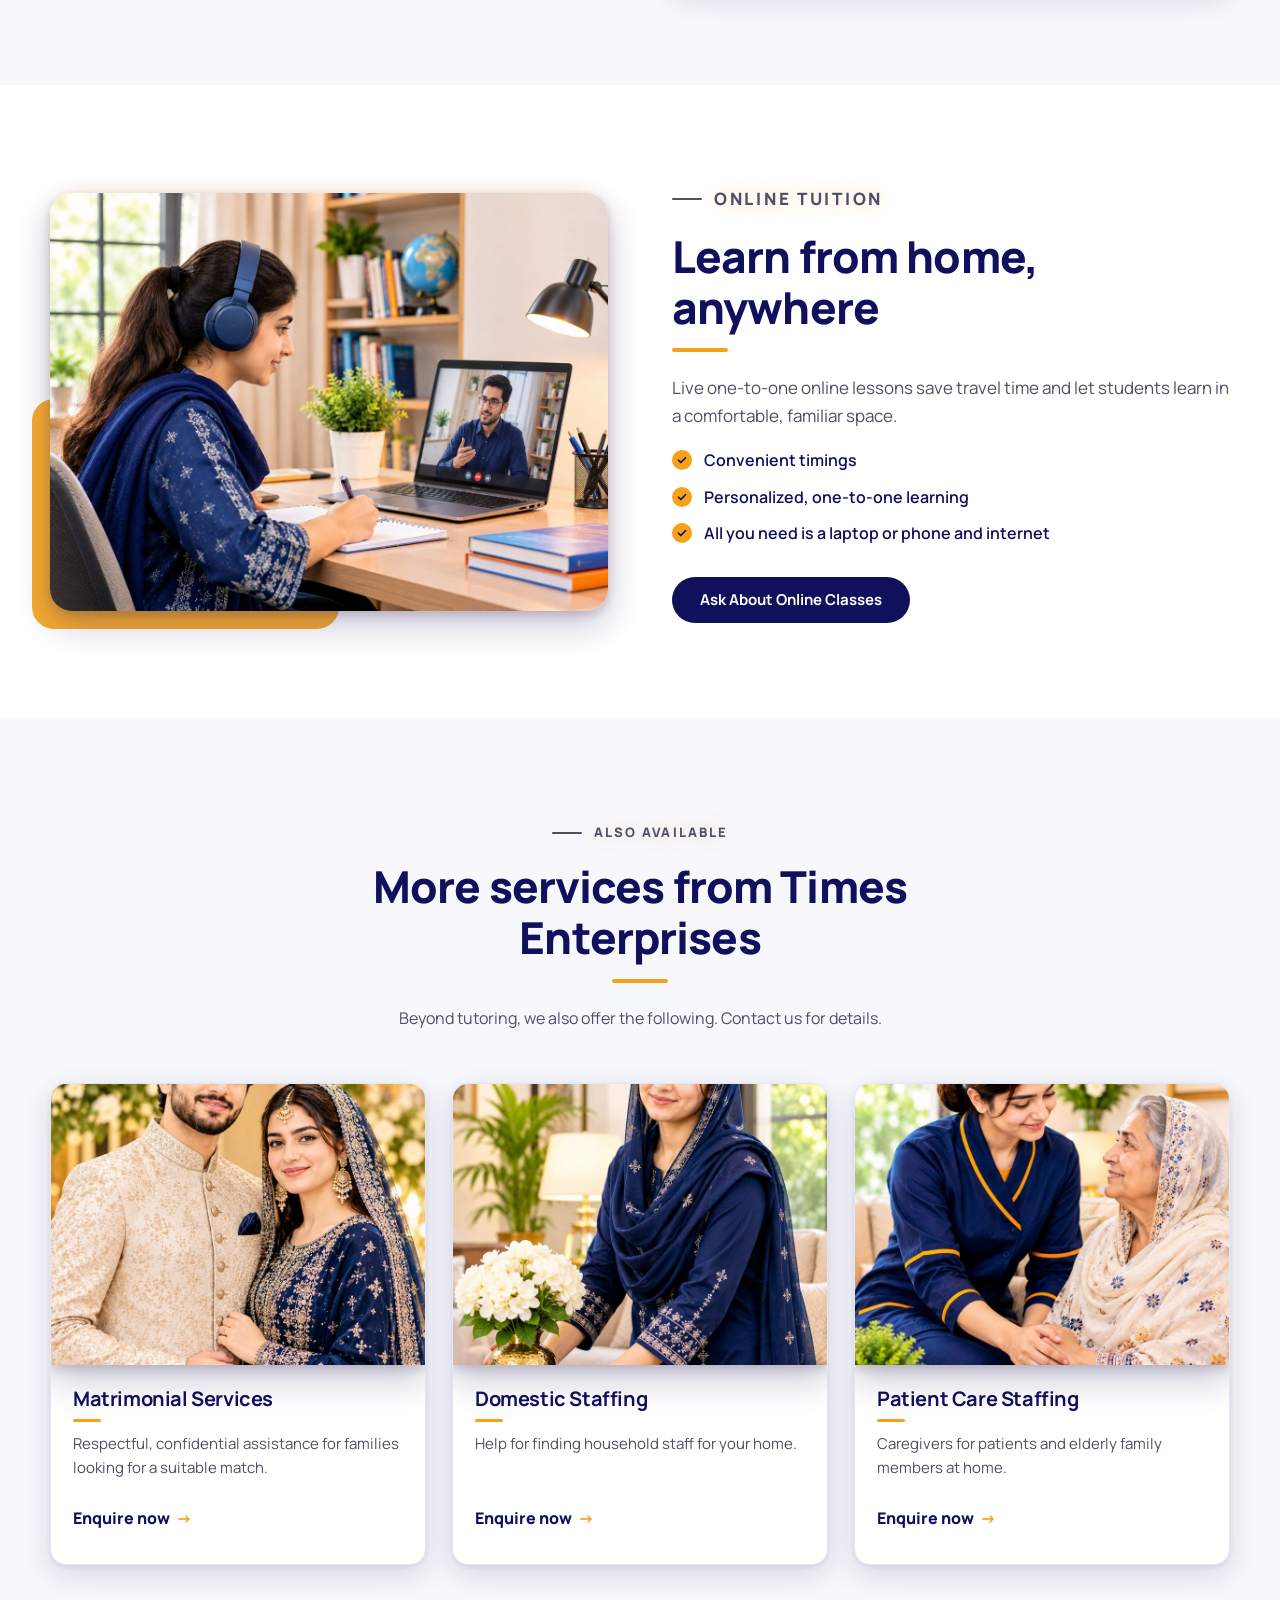
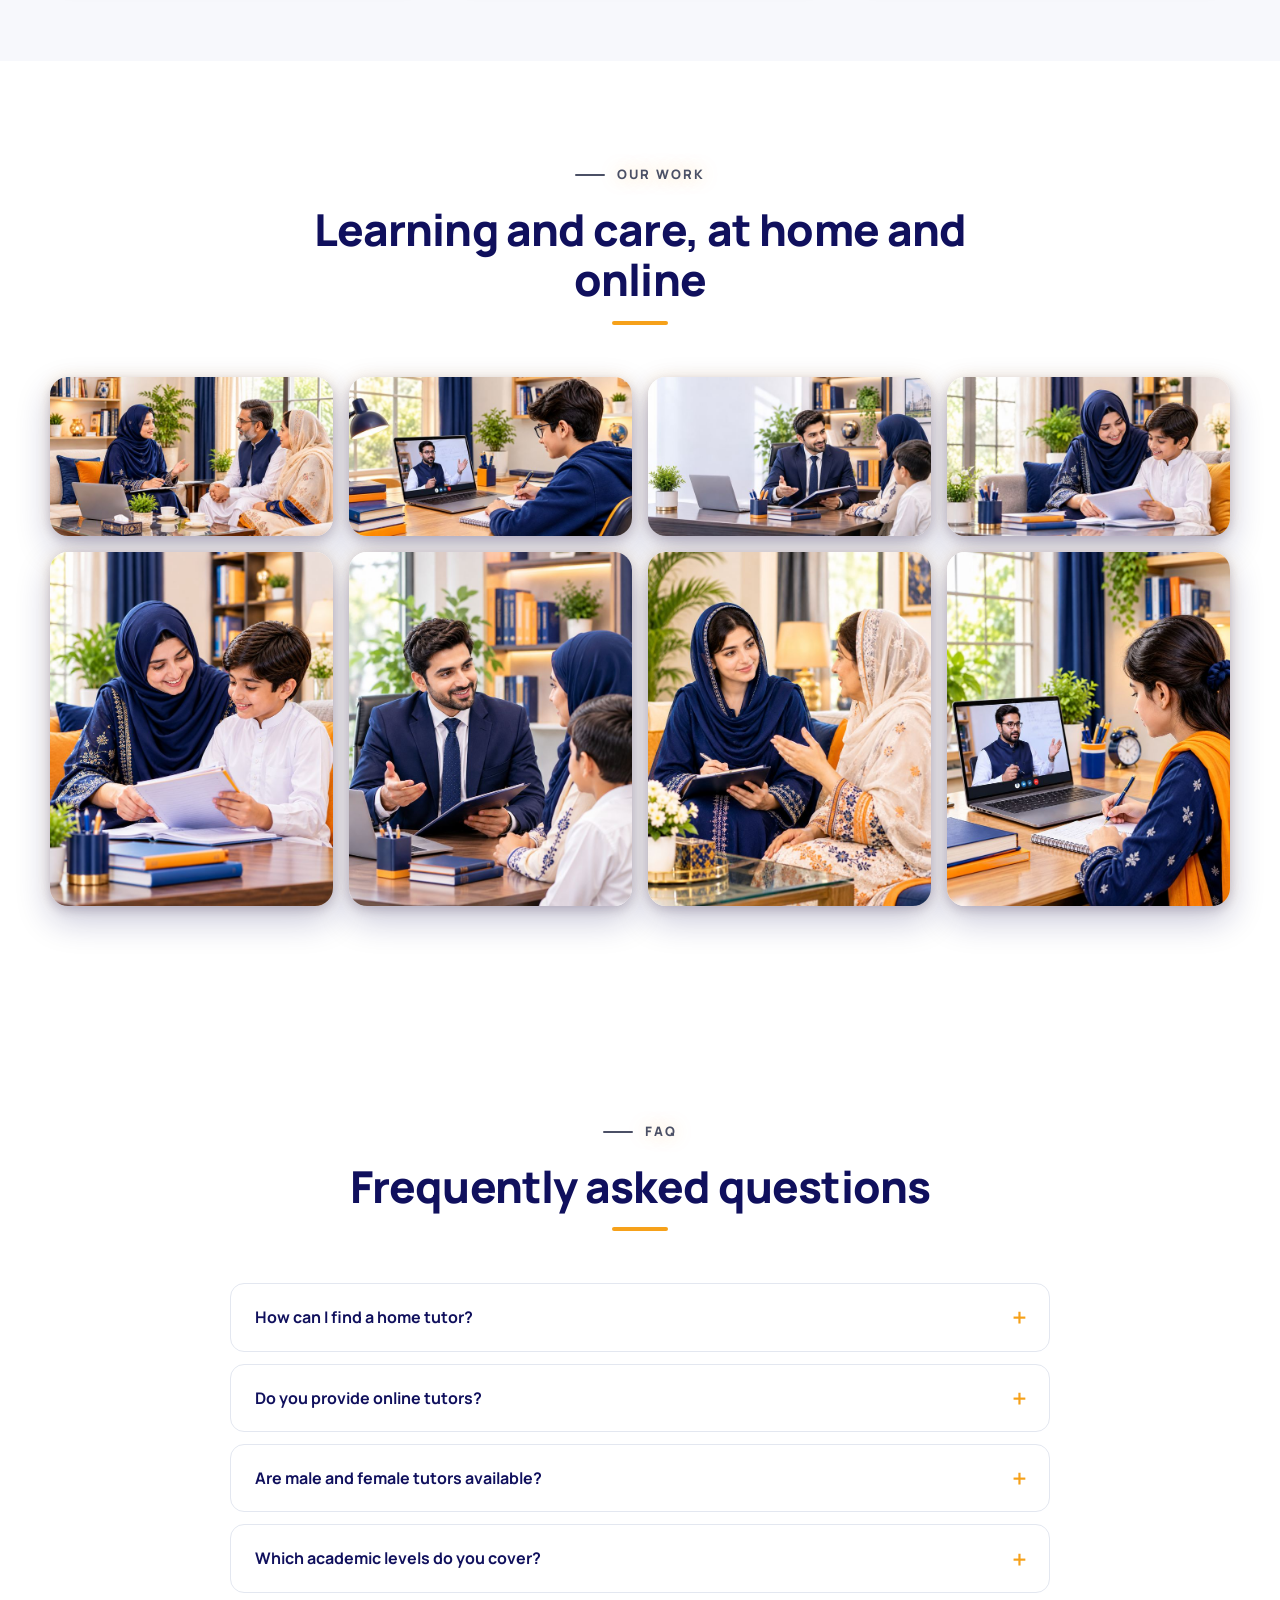
==== commit 7be4495b: "Add Professional & Skill Development Courses section with details modal and WhatsApp enquiry Co-Auth" ====
--- a/scroll/index.html
+++ b/scroll/index.html
@@ -59,6 +59,7 @@
       <a href="#about">About</a>
       <a href="#services">Services</a>
       <a href="#programs">Programs</a>
+      <a href="#courses">Courses</a>
       <a href="#online">Online Tuition</a>
       <a href="#contact">Contact</a>
       <a class="btn btn--orange nav__cta-m" href="#contact">Find a Tutor</a>
@@ -225,6 +226,72 @@
 </section>
 
 <!-- ============ SUBJECTS ============ -->
+<!-- ============ COURSES ============ -->
+<section class="sec" id="courses" aria-labelledby="courses-title">
+  <div class="container">
+    <header class="sec__head">
+      <p class="eyebrow eyebrow--dark">SKILL COURSES</p>
+      <h2 id="courses-title">Professional &amp; Skill Development Courses</h2>
+      <p>Build skills for study, work and business. Open a course to see what it covers, then enquire on WhatsApp.</p>
+    </header>
+    <div class="courses">
+      <article class="ccard">
+        <div class="ccard__img"><picture><source media="(max-width: 700px)" srcset="../images/course-english-mobile.jpg" width="720" height="900"><img src="../images/course-english-desktop.jpg" alt="A student with headphones studying for an English language test at a desk with a laptop and notes" loading="lazy" width="960" height="540"></picture></div>
+        <div class="ccard__b">
+          <h3>IELTS / PTE Preparation</h3>
+          <p>Focused preparation for the IELTS and PTE English tests across all four skills.</p>
+          <p class="ccard__dur">6 Weeks</p>
+          <button type="button" class="btn btn--orange ccard__btn" data-course="ielts" aria-haspopup="dialog">View Details</button>
+        </div>
+      </article>
+      <article class="ccard">
+        <div class="ccard__img"><picture><source media="(max-width: 700px)" srcset="../images/course-ecom-mobile.jpg" width="720" height="900"><img src="../images/course-ecom-desktop.jpg" alt="An online store on a laptop and phone with shopping cart, parcels and delivery icons" loading="lazy" width="960" height="540"></picture></div>
+        <div class="ccard__b">
+          <h3>E-Commerce</h3>
+          <p>Learn how online selling works, from setting up a store to running day-to-day operations.</p>
+          <p class="ccard__dur">3 Months</p>
+          <button type="button" class="btn btn--orange ccard__btn" data-course="ecommerce" aria-haspopup="dialog">View Details</button>
+        </div>
+      </article>
+      <article class="ccard">
+        <div class="ccard__img"><picture><source media="(max-width: 700px)" srcset="../images/course-digital-mobile.jpg" width="720" height="900"><img src="../images/course-digital-desktop.jpg" alt="A laptop showing analytics surrounded by search, social media, email and advertising icons" loading="lazy" width="960" height="540"></picture></div>
+        <div class="ccard__b">
+          <h3>Digital Marketing</h3>
+          <p>Understand how businesses reach customers online through search, social media and paid campaigns.</p>
+          <p class="ccard__dur">3 Months</p>
+          <button type="button" class="btn btn--orange ccard__btn" data-course="digital" aria-haspopup="dialog">View Details</button>
+        </div>
+      </article>
+      <article class="ccard">
+        <div class="ccard__img"><picture><source media="(max-width: 700px)" srcset="../images/course-graphic-mobile.jpg" width="720" height="900"><img src="../images/course-graphic-desktop.jpg" alt="A graphic designer using a drawing tablet and design software in a bright studio" loading="lazy" width="960" height="540"></picture></div>
+        <div class="ccard__b">
+          <h3>Graphic Designing</h3>
+          <p>Build creative design skills with the tools used for logos, social posts and brand visuals.</p>
+          <p class="ccard__dur">3 Months</p>
+          <button type="button" class="btn btn--orange ccard__btn" data-course="graphic" aria-haspopup="dialog">View Details</button>
+        </div>
+      </article>
+    </div>
+  </div>
+</section>
+
+<div class="cmodal" id="cmodal" hidden>
+  <div class="cmodal__bg" data-close></div>
+  <div class="cmodal__box" role="dialog" aria-modal="true" aria-labelledby="cmodal-title" tabindex="-1">
+    <button type="button" class="cmodal__x" data-close aria-label="Close course details">&times;</button>
+    <h3 id="cmodal-title"></h3>
+    <p class="cmodal__over" id="cmodal-over"></p>
+    <h4>What the course covers</h4>
+    <ul class="cmodal__list" id="cmodal-list"></ul>
+    <dl class="cmodal__meta">
+      <div><dt>Duration</dt><dd id="cmodal-dur"></dd></div>
+      <div><dt>Certificate</dt><dd>Details are shared when you enquire.</dd></div>
+      <div><dt>Fees</dt><dd>Shared on enquiry.</dd></div>
+    </dl>
+    <a class="btn btn--wa btn--lg cmodal__cta" id="cmodal-cta" href="#" target="_blank" rel="noopener">Enroll Now</a>
+  </div>
+</div>
+
 <section class="sec sec--gray" id="subjects" aria-labelledby="subjects-title">
   <div class="container">
     <header class="sec__head">
--- a/styles.css
+++ b/styles.css
@@ -1050,3 +1050,35 @@
 
 /* thinner white outline on the WhatsApp badge */
 .wa-float__avatar svg{border-width:1.5px!important}
+
+/* ===== courses section ===== */
+.courses{display:grid;grid-template-columns:repeat(2,1fr);gap:28px}
+.ccard{background:#fff;border:1px solid var(--line);border-radius:18px;overflow:hidden;display:flex;flex-direction:column;box-shadow:0 10px 26px rgba(16,16,93,.14);transition:transform .3s ease,box-shadow .3s ease,border-color .3s ease}
+.ccard__img{aspect-ratio:16/9;overflow:hidden;background:#EEF1FA}
+.ccard__img img{width:100%;height:100%;object-fit:cover;display:block;transition:transform .35s ease}
+.ccard__b{padding:22px 24px 26px;display:flex;flex-direction:column;gap:8px;flex:1}
+.ccard__b h3{font-size:22px;color:var(--navy);margin:0}
+.ccard__b p{margin:0;color:#4a4a5a}
+.ccard__dur{font-weight:800;color:var(--orange)!important;font-size:14px;letter-spacing:.04em;text-transform:uppercase}
+.ccard__btn{margin-top:auto;align-self:flex-start;min-height:46px}
+@media (hover:hover){.ccard:hover{transform:translateY(-6px);box-shadow:0 18px 40px rgba(16,16,93,.2);border-color:var(--orange)}.ccard:hover .ccard__img img{transform:scale(1.04)}}
+@media (max-width:700px){.courses{grid-template-columns:1fr;gap:20px}.ccard__img{aspect-ratio:4/5}.ccard:active{transform:scale(.985)}.ccard__btn{align-self:stretch;min-height:48px}}
+/* modal */
+.cmodal{position:fixed;inset:0;z-index:1000;display:flex;align-items:center;justify-content:center;padding:16px}
+.cmodal[hidden]{display:none}
+.cmodal__bg{position:absolute;inset:0;background:rgba(10,10,60,.62);opacity:0;transition:opacity .25s}
+.cmodal__box{position:relative;width:min(560px,100%);max-height:calc(100vh - 32px);overflow:auto;background:#fff;border-radius:20px;padding:30px 28px 26px;box-shadow:0 30px 80px rgba(0,0,0,.4);transform:translateY(22px) scale(.97);opacity:0;transition:transform .26s ease,opacity .26s ease;outline:0;border-top:5px solid var(--orange)}
+.cmodal.is-open .cmodal__bg{opacity:1}.cmodal.is-open .cmodal__box{transform:none;opacity:1}
+.cmodal__x{position:absolute;top:10px;right:12px;width:44px;height:44px;border:0;border-radius:50%;background:#F5F7FC;color:var(--navy);font-size:28px;line-height:1;cursor:pointer}
+.cmodal__x:hover{background:#FFF0D6}
+.cmodal h3{color:var(--navy);font-size:24px;margin:0 44px 8px 0}
+.cmodal__over{color:#4a4a5a;margin:0 0 16px}
+.cmodal h4{color:var(--navy);font-size:15px;text-transform:uppercase;letter-spacing:.06em;margin:0 0 10px}
+.cmodal__list{list-style:none;margin:0 0 18px;padding:0;display:flex;flex-wrap:wrap;gap:8px}
+.cmodal__list li{padding:8px 14px;border-radius:999px;background:#FFF4E0;color:var(--navy);font-weight:700;font-size:14px}
+.cmodal__meta{margin:0 0 20px;display:grid;gap:8px}
+.cmodal__meta div{display:flex;gap:10px;padding:10px 14px;background:#F7F8FC;border-radius:12px}
+.cmodal__meta dt{font-weight:800;color:var(--navy);min-width:86px}.cmodal__meta dd{margin:0;color:#4a4a5a}
+.cmodal__cta{width:100%;justify-content:center}
+body.cmodal-open{overflow:hidden}
+@media (prefers-reduced-motion:reduce){.ccard,.ccard__img img,.cmodal__bg,.cmodal__box{transition:none}}
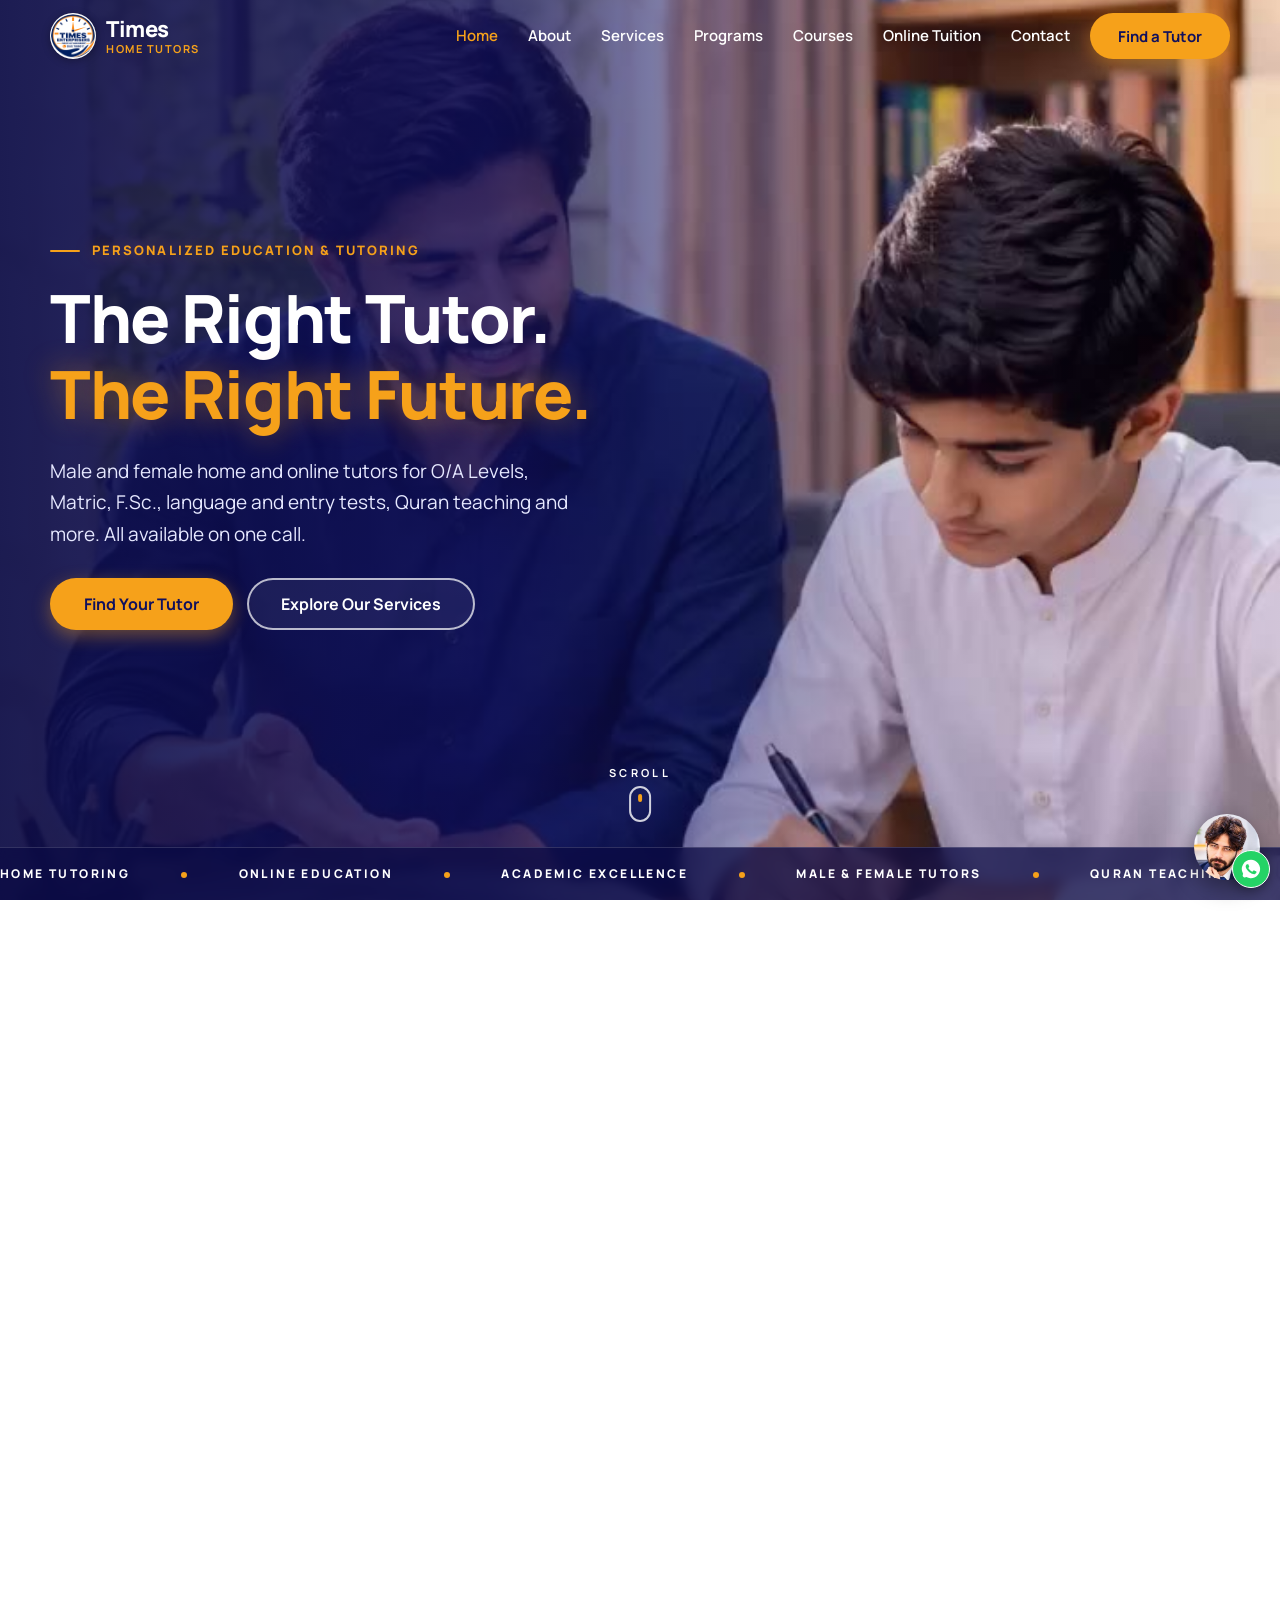
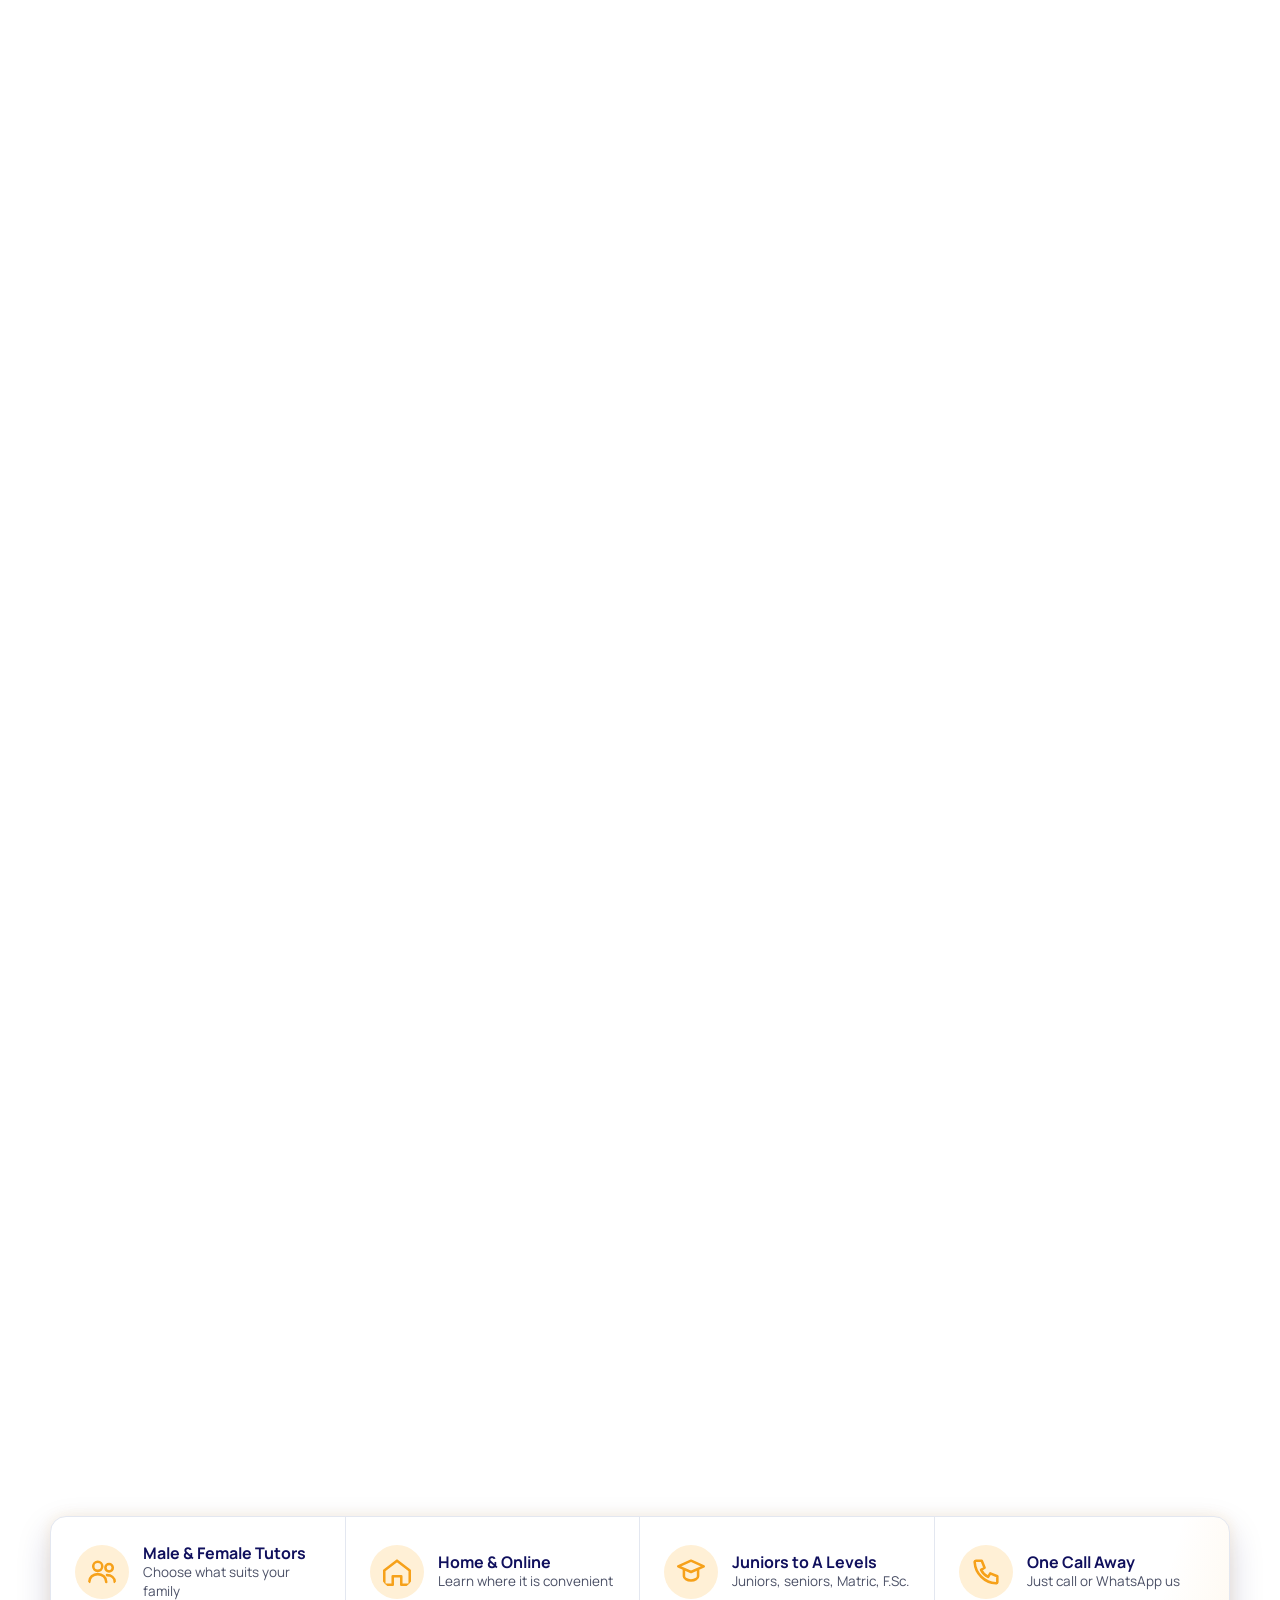
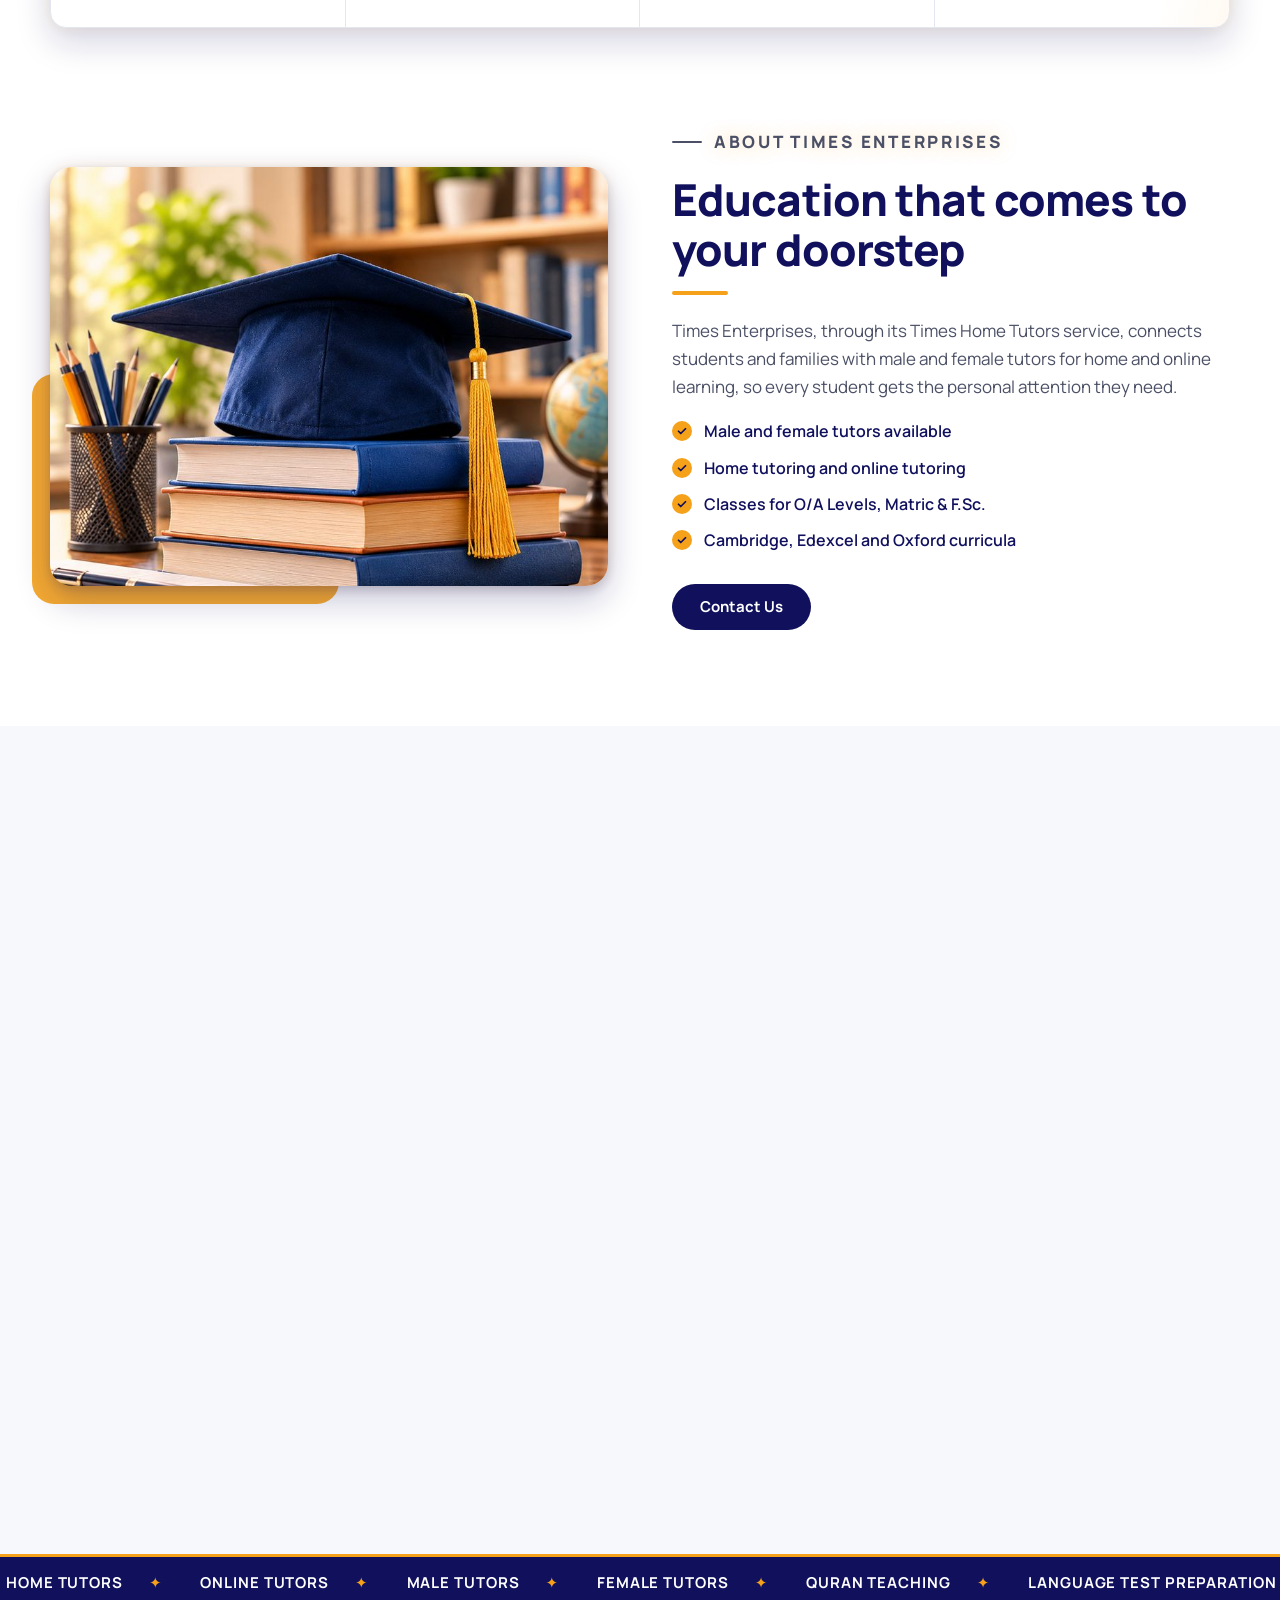
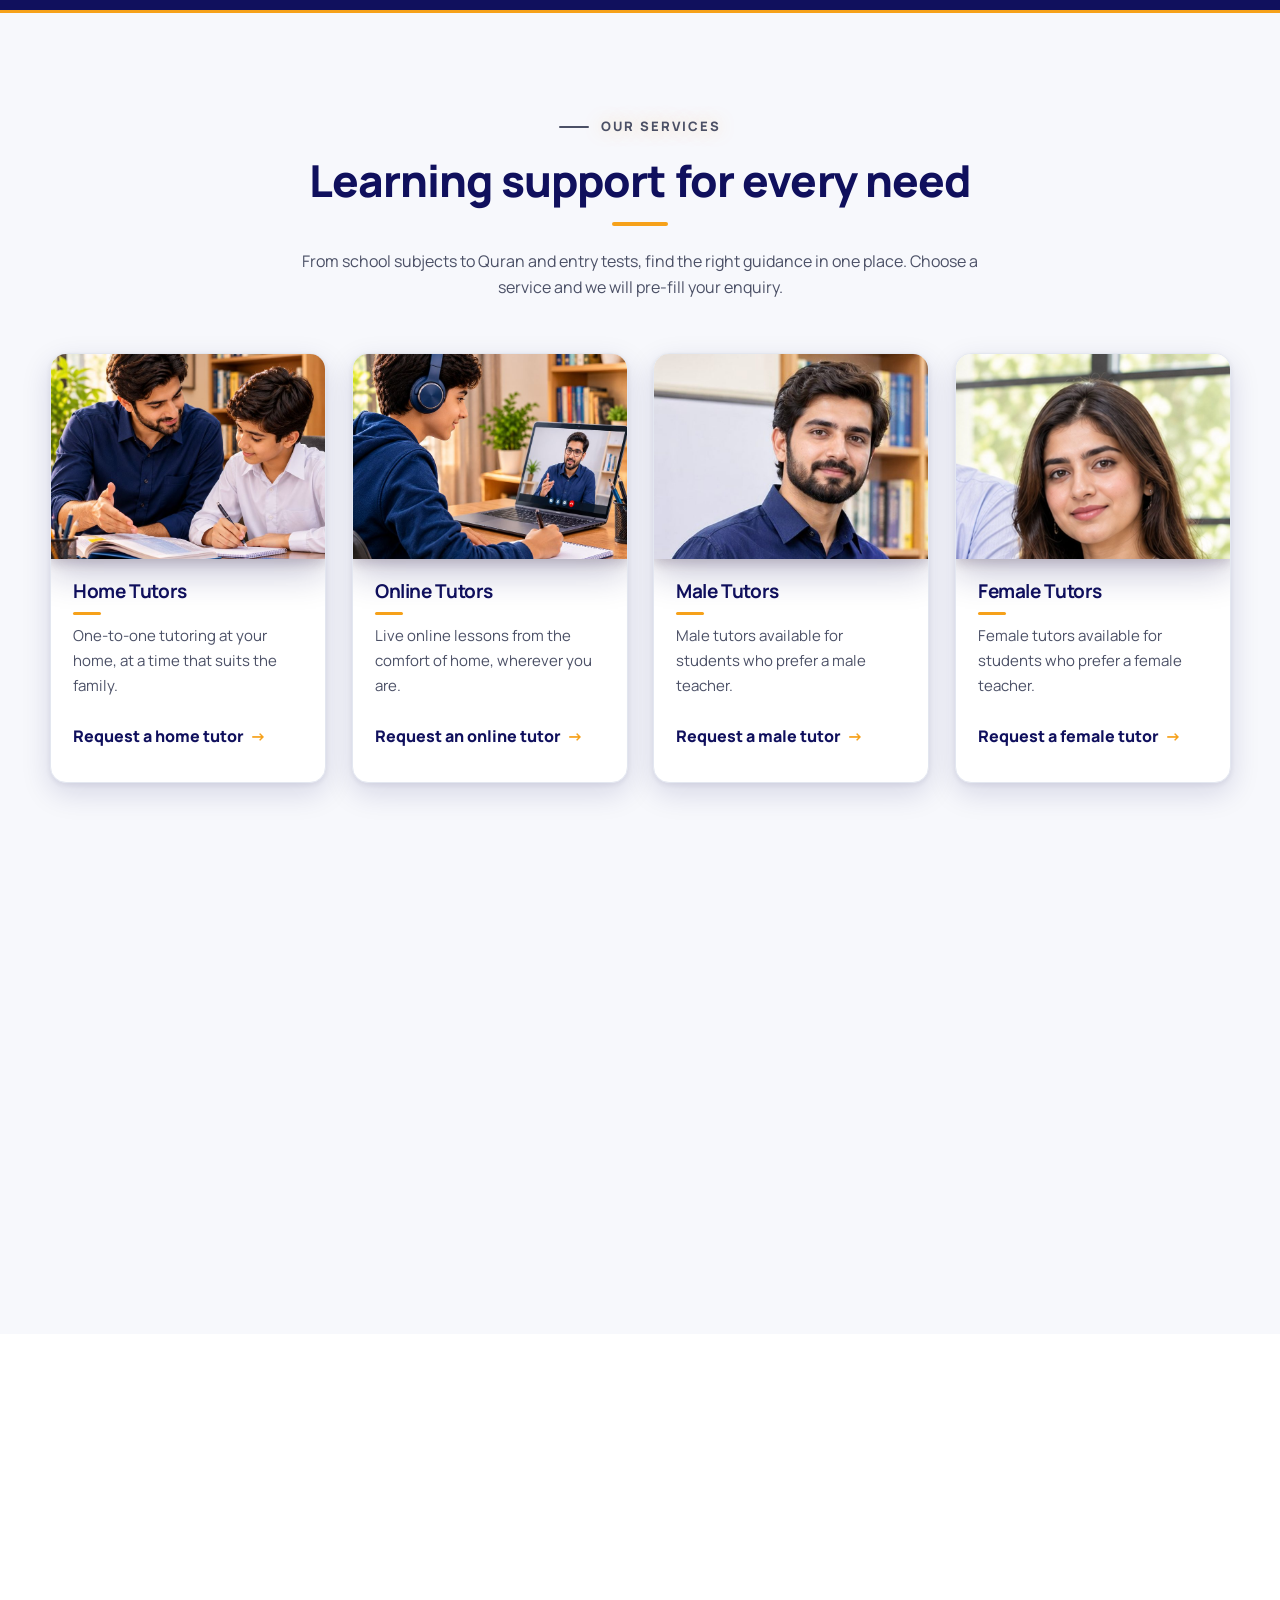
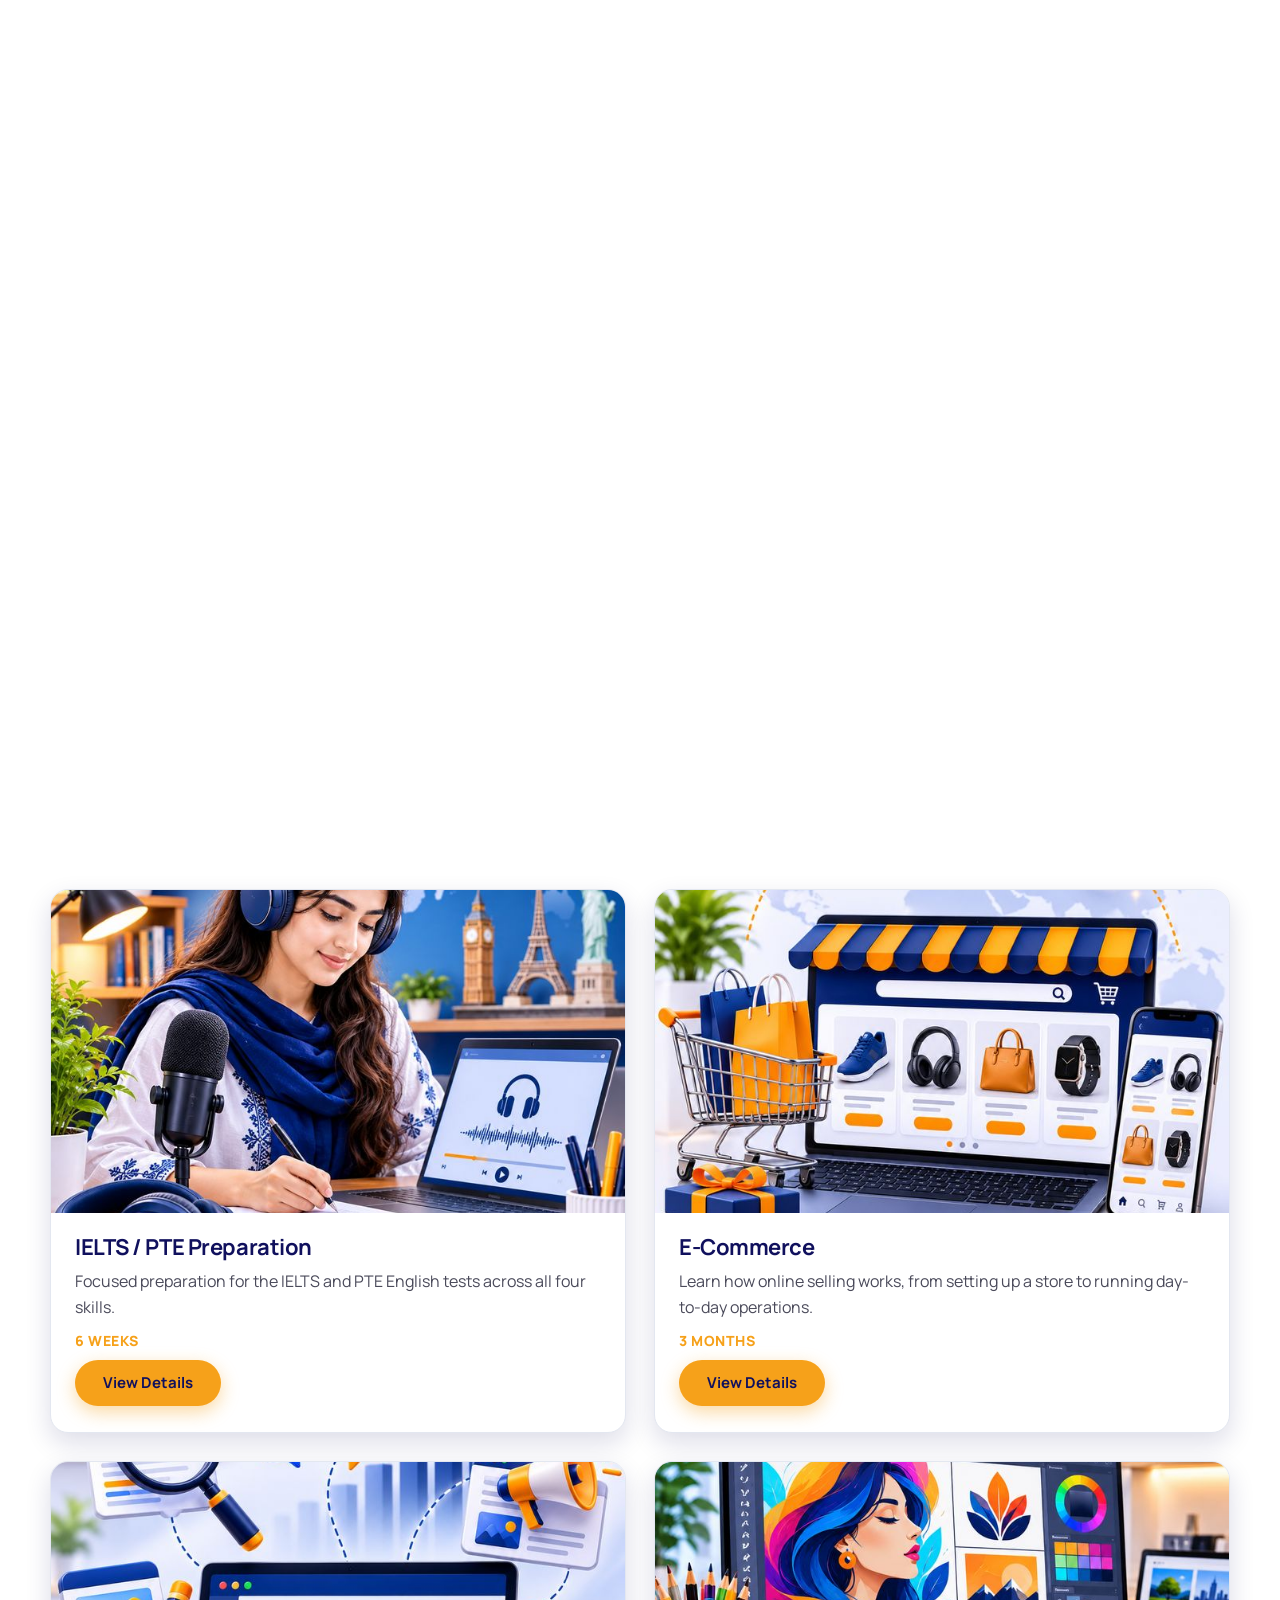
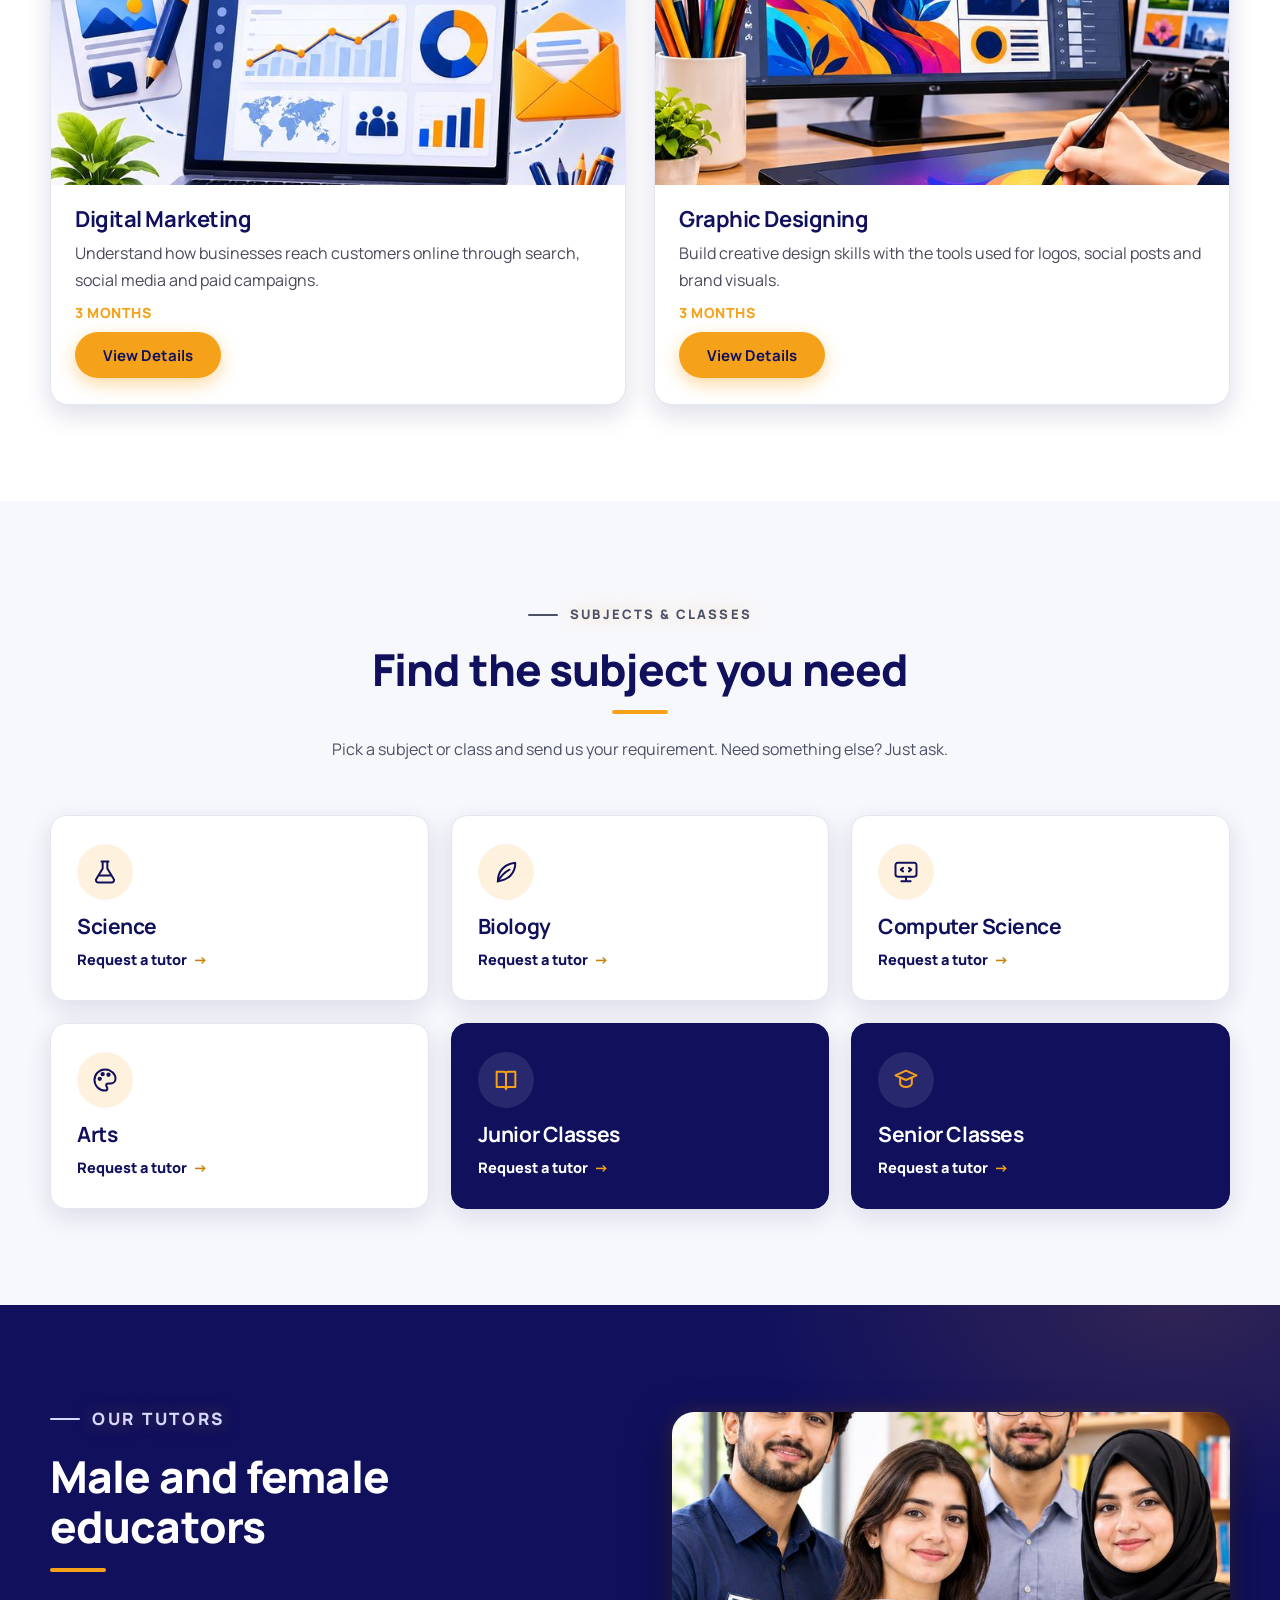
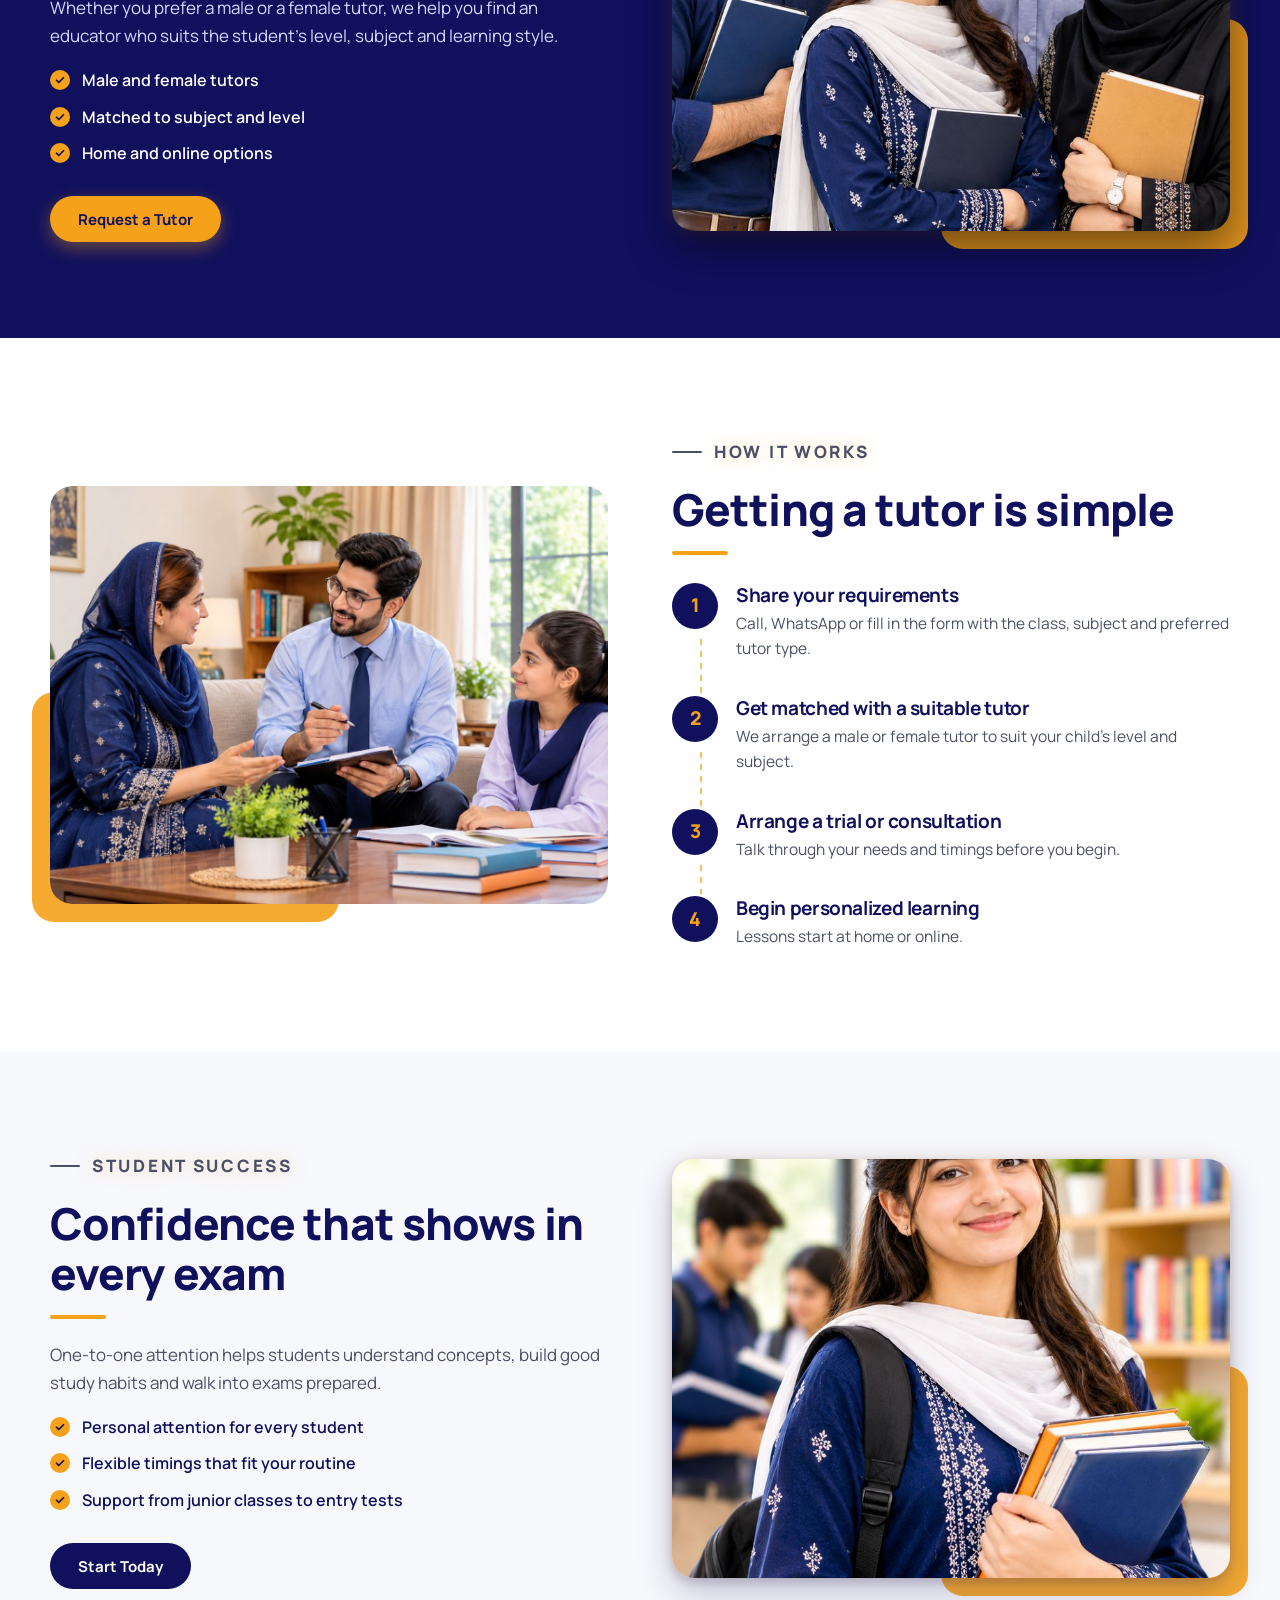
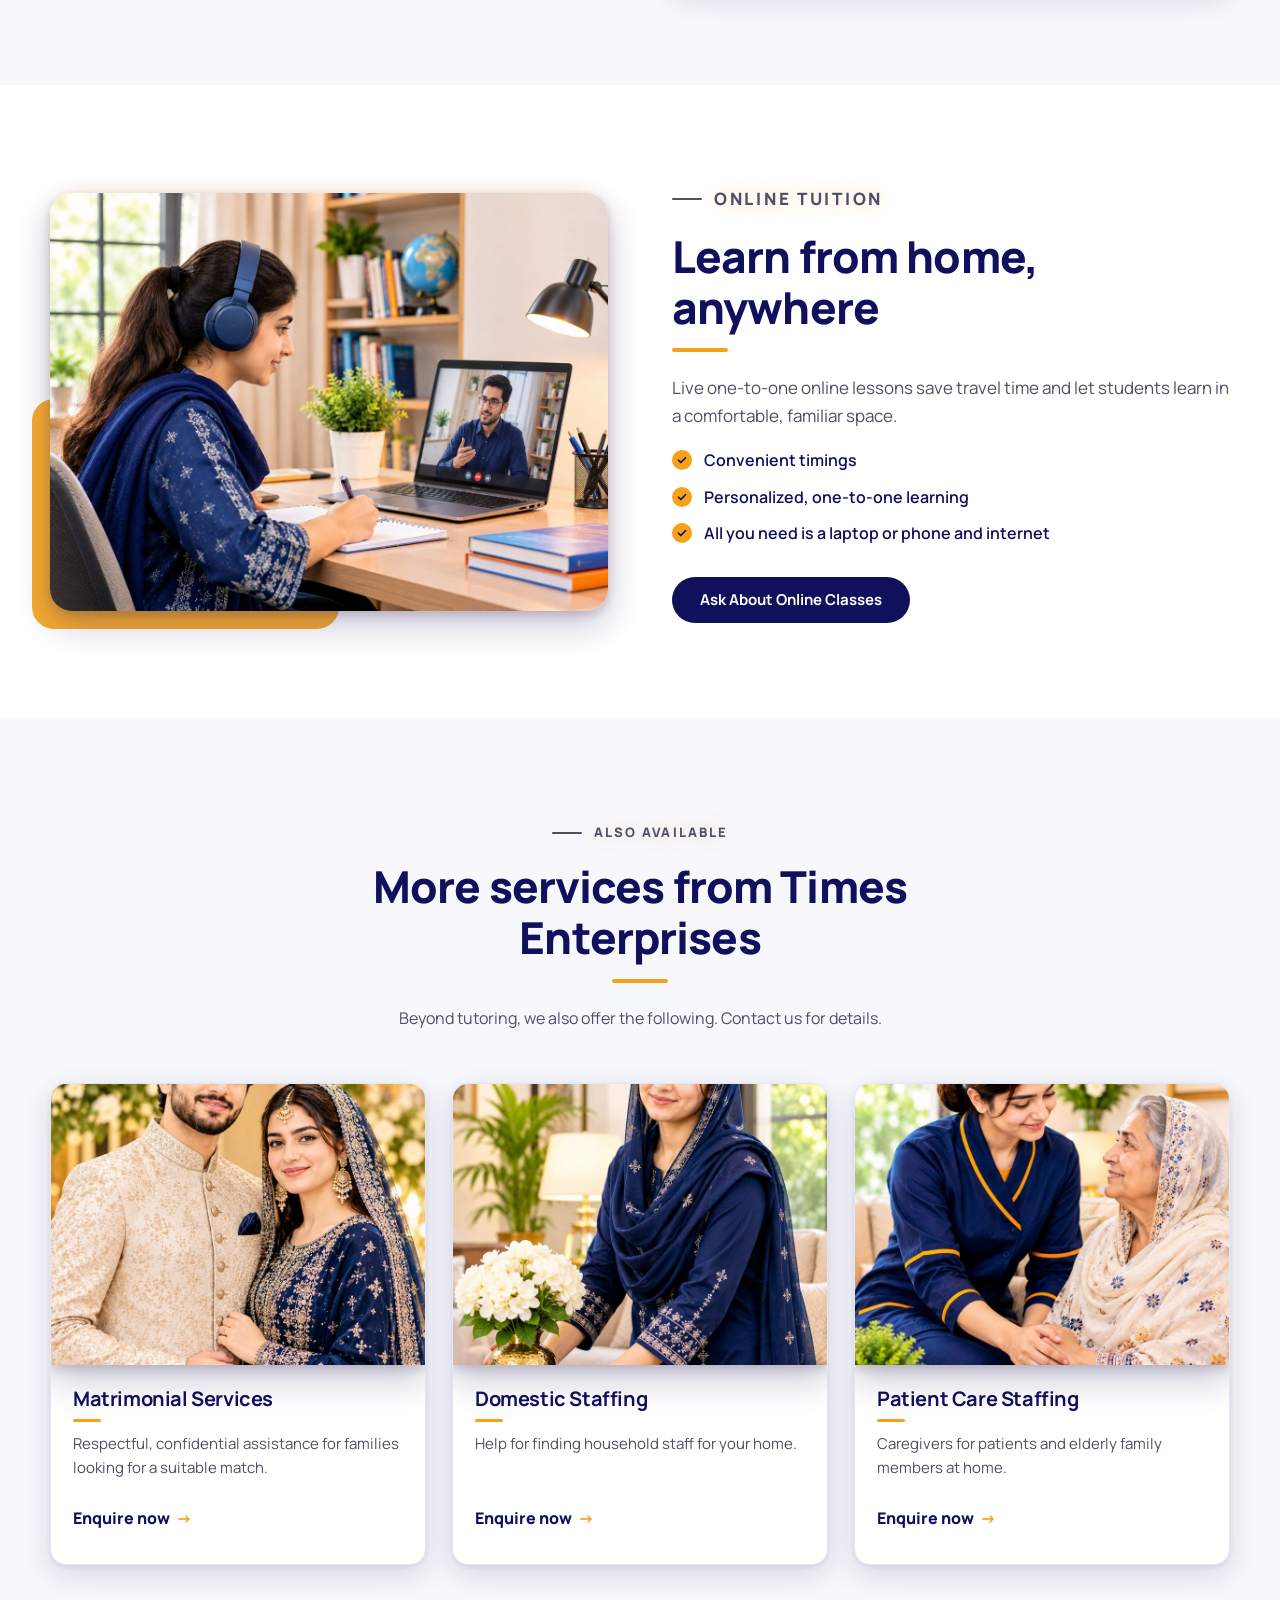
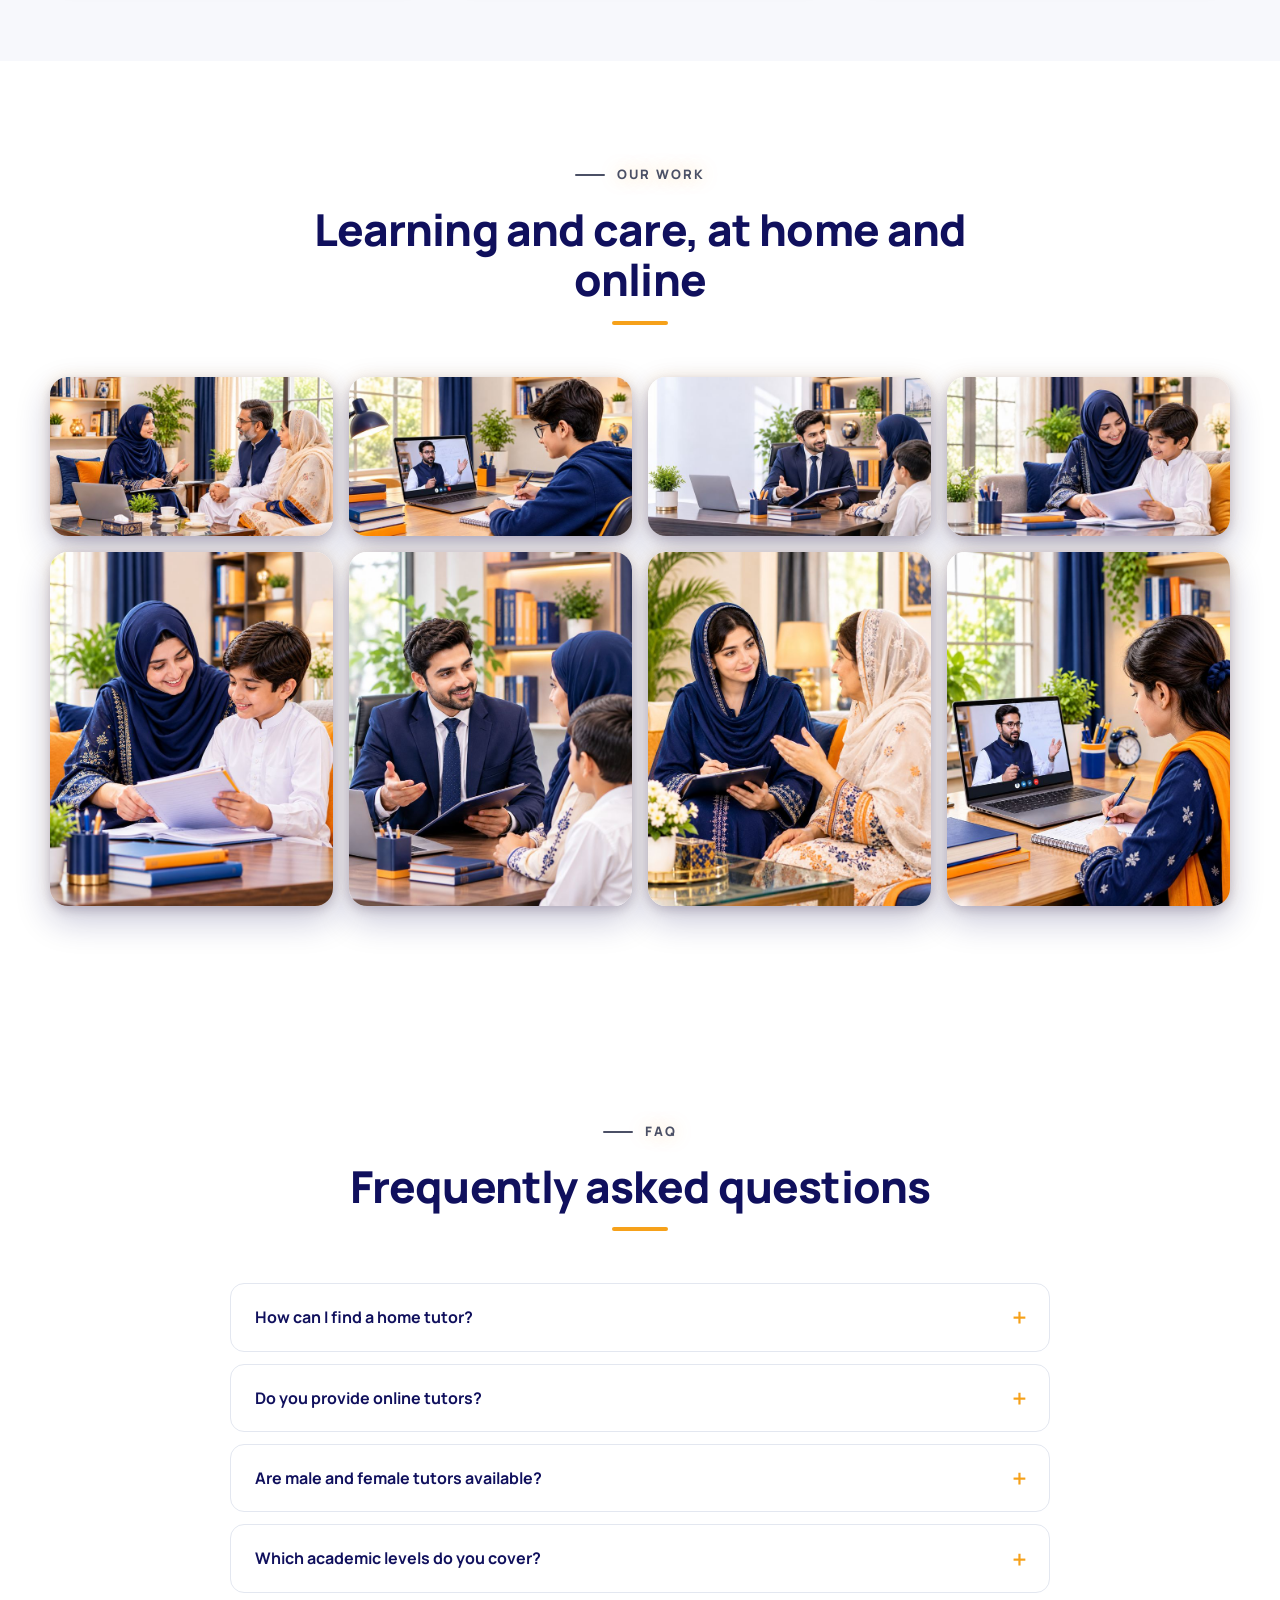
==== commit d4db967c: "Footer quick links match top menu with active highlight Co-Authored-By: Claude Sonnet 5.5 <noreply@a" ====
--- a/scroll/index.html
+++ b/scroll/index.html
@@ -573,7 +573,7 @@
         <a href="https://www.linkedin.com/in/ali-shahnawaz-626491213/" target="_blank" rel="noopener" aria-label="LinkedIn"><svg viewBox="0 0 24 24" aria-hidden="true" focusable="false"><path d="M20.447 20.452h-3.554v-5.569c0-1.328-.027-3.037-1.852-3.037-1.853 0-2.136 1.445-2.136 2.939v5.667H9.351V9h3.414v1.561h.046c.477-.9 1.637-1.85 3.37-1.85 3.601 0 4.267 2.37 4.267 5.455v6.286zM5.337 7.433c-1.144 0-2.063-.926-2.063-2.065 0-1.138.92-2.063 2.063-2.063 1.14 0 2.064.925 2.064 2.063 0 1.139-.925 2.065-2.064 2.065zm1.782 13.019H3.555V9h3.564v11.452zM22.225 0H1.771C.792 0 0 .774 0 1.729v20.542C0 23.227.792 24 1.771 24h20.451C23.2 24 24 23.227 24 22.271V1.729C24 .774 23.2 0 22.222 0h.003z"/></svg></a>
       </div>
     </div>
-    <div><h4>Quick links</h4><a href="#about">About</a><a href="#services">Services</a><a href="#programs">Programs</a><a href="#subjects">Subjects</a><a href="#online">Online Tuition</a><a href="#faq">FAQ</a><a href="#contact">Contact</a></div>
+    <div class="foot__nav"><h4>Quick links</h4><a href="#home">Home</a><a href="#about">About</a><a href="#services">Services</a><a href="#programs">Programs</a><a href="#courses">Courses</a><a href="#online">Online Tuition</a><a href="#contact">Contact</a></div>
     <div><h4>Services</h4><a href="#services">Home Tutors</a><a href="#services">Online Tutors</a><a href="#services">Quran Teaching</a><a href="#services">Language Test Preparation</a><a href="#other">Matrimonial Services</a><a href="#other">Domestic &amp; Patient Care Staffing</a></div>
     <div><h4>Contact</h4><a href="tel:+923457888017">0345-7888017</a><a href="tel:+923403788847">0340-3788847</a><!-- ADD when confirmed: address and email --></div>
   </div>
--- a/styles.css
+++ b/styles.css
@@ -1082,3 +1082,13 @@
 .cmodal__cta{width:100%;justify-content:center}
 body.cmodal-open{overflow:hidden}
 @media (prefers-reduced-motion:reduce){.ccard,.ccard__img img,.cmodal__bg,.cmodal__box{transition:none}}
+
+/* active section in the menu */
+.nav__links a:not(.btn){transition:color .25s}
+.nav__links a.is-active:not(.btn){color:var(--orange)}
+.nav__links a.is-active:not(.btn)::after{width:100%}
+@media (max-width:980px){.nav__links a.is-active:not(.btn){color:var(--orange);border-left:3px solid var(--orange);padding-left:10px}}
+
+/* footer quick links follow the top menu */
+.foot__nav a{transition:color .25s,padding-left .25s}
+.foot__nav a.is-active{color:var(--orange)!important;font-weight:700;padding-left:8px;border-left:3px solid var(--orange)}
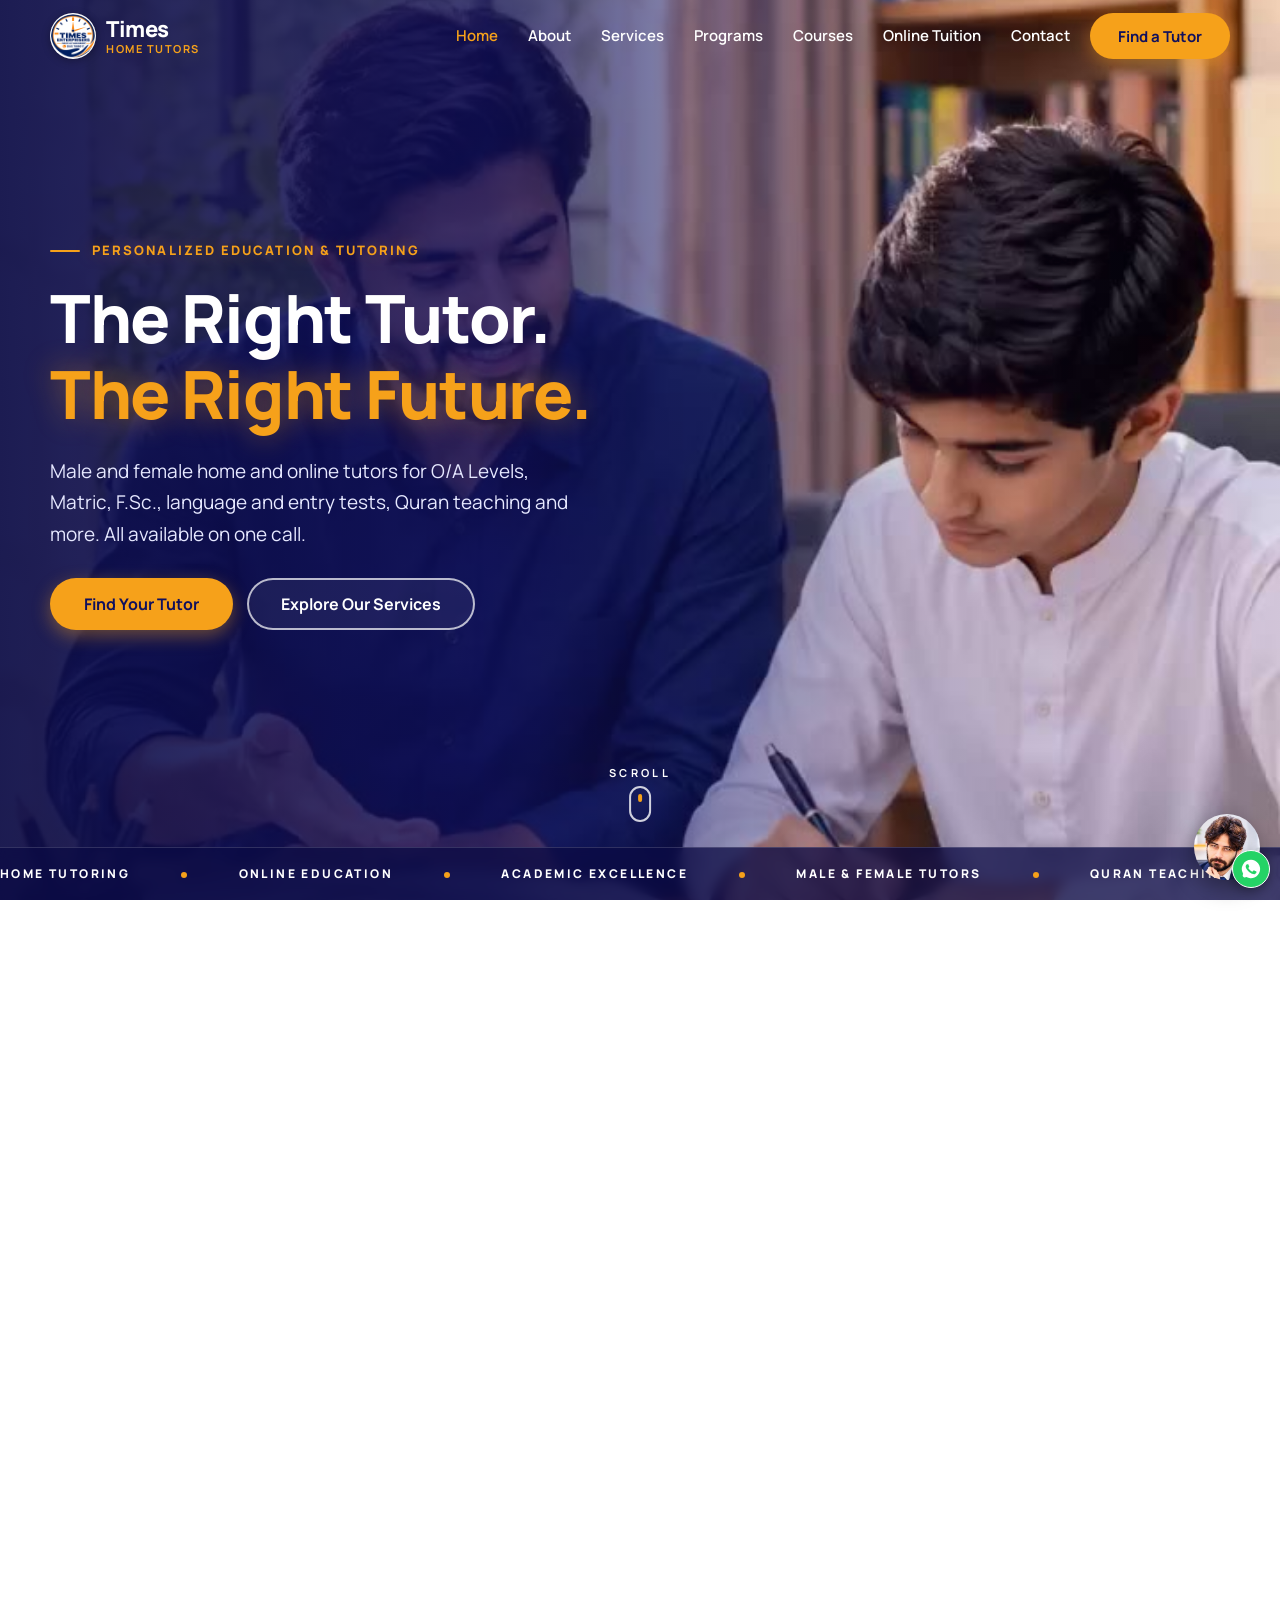
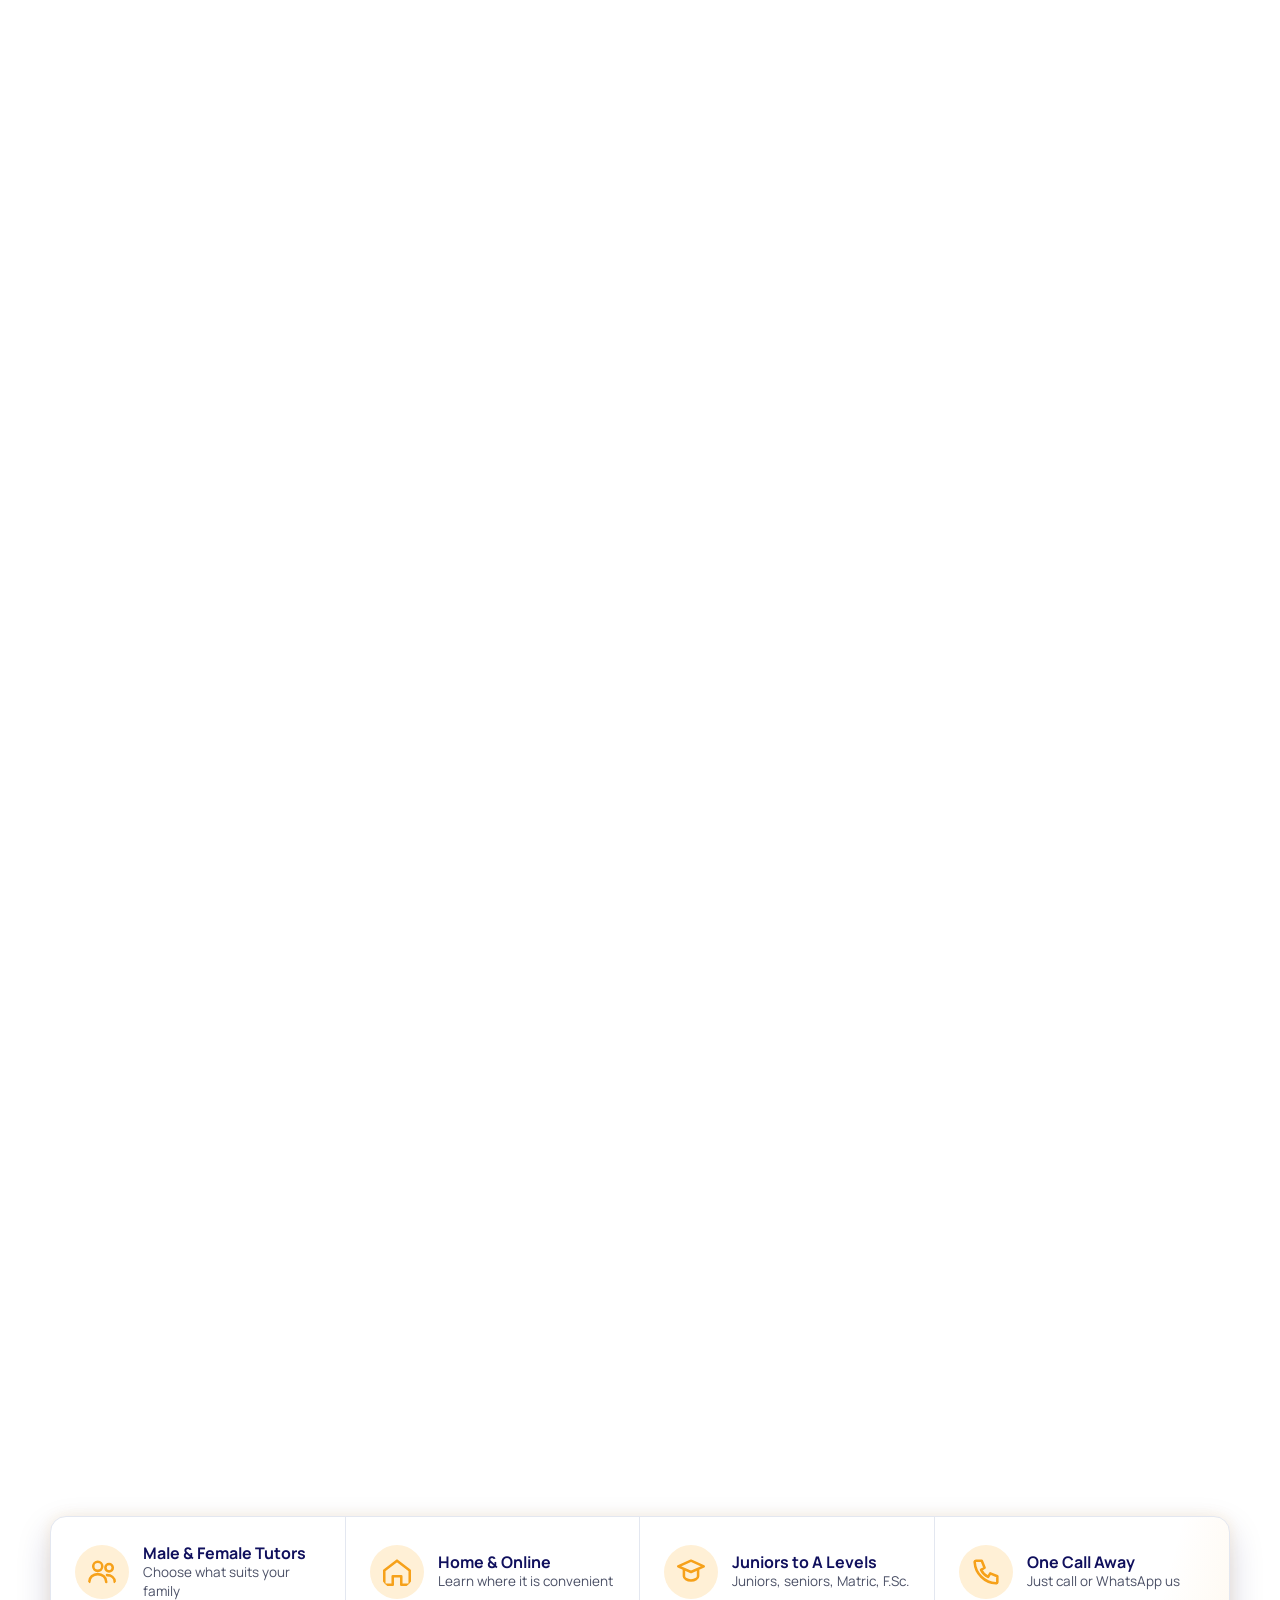
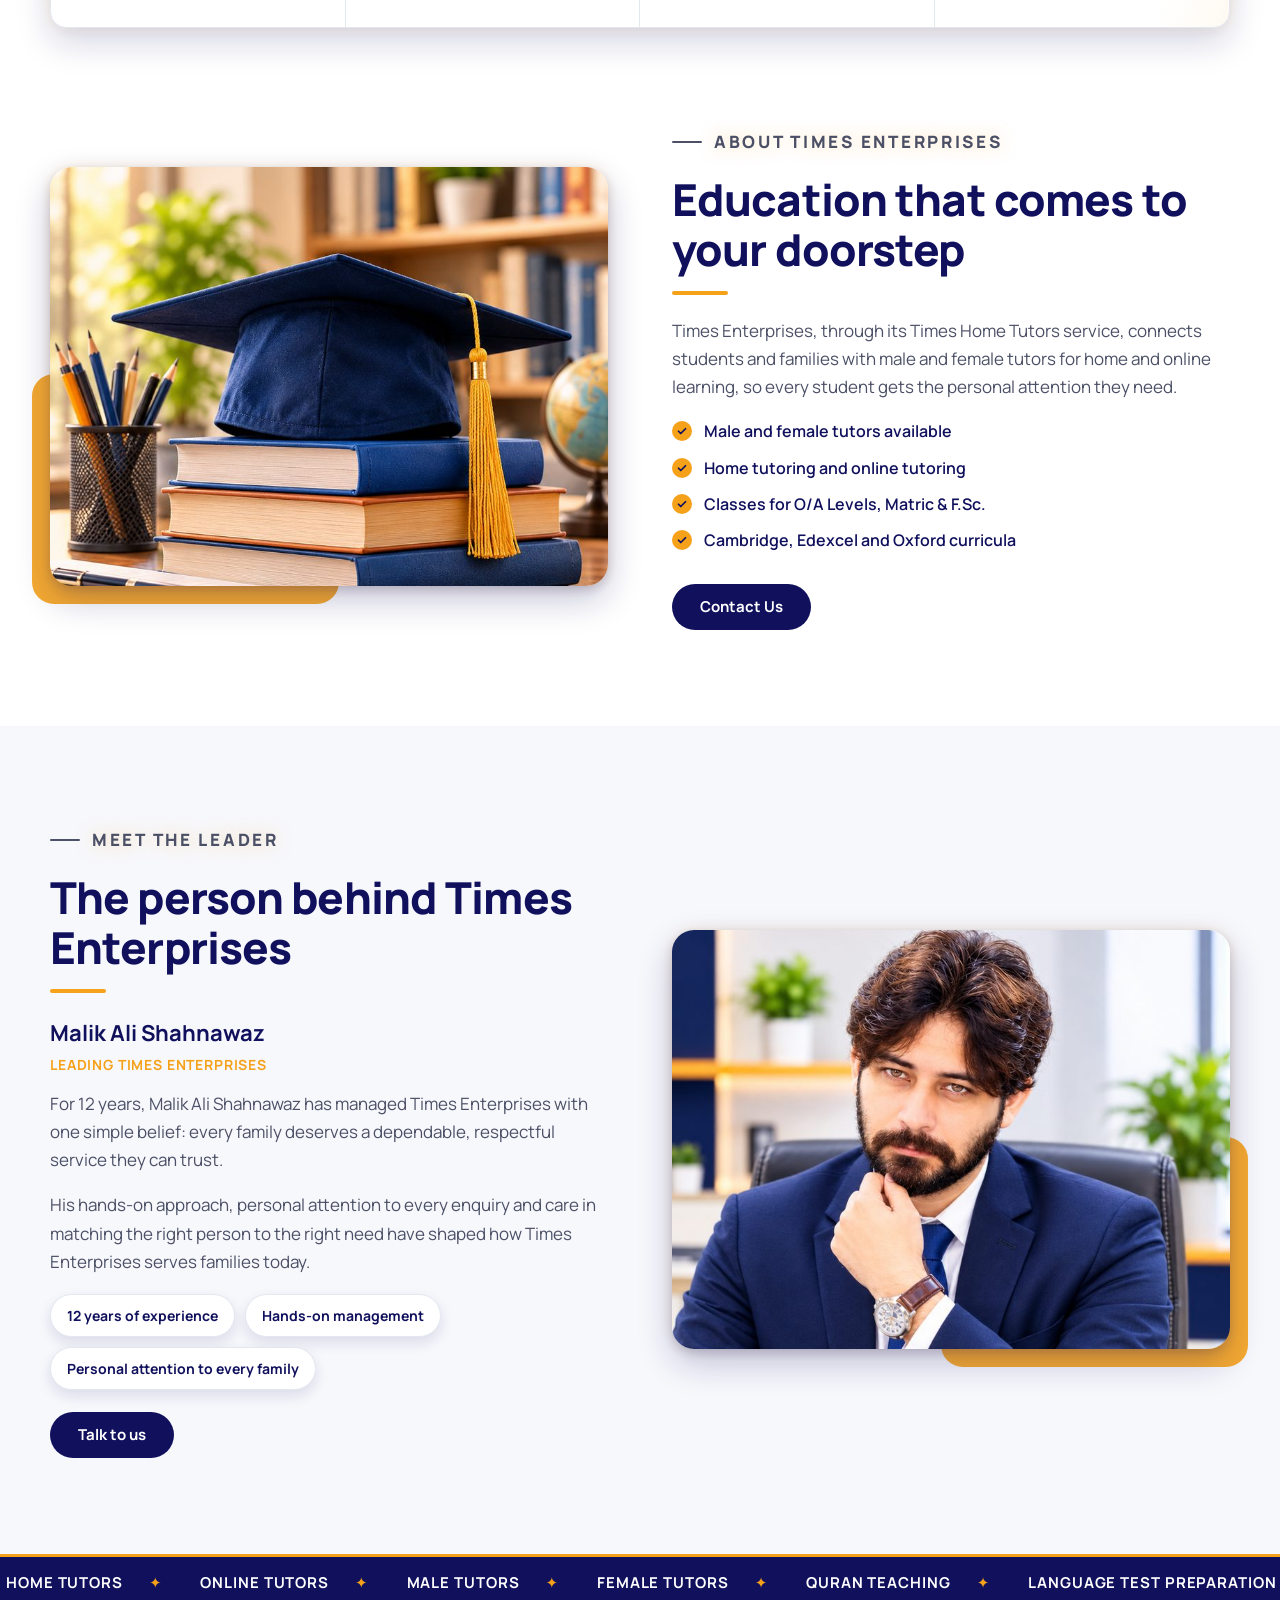
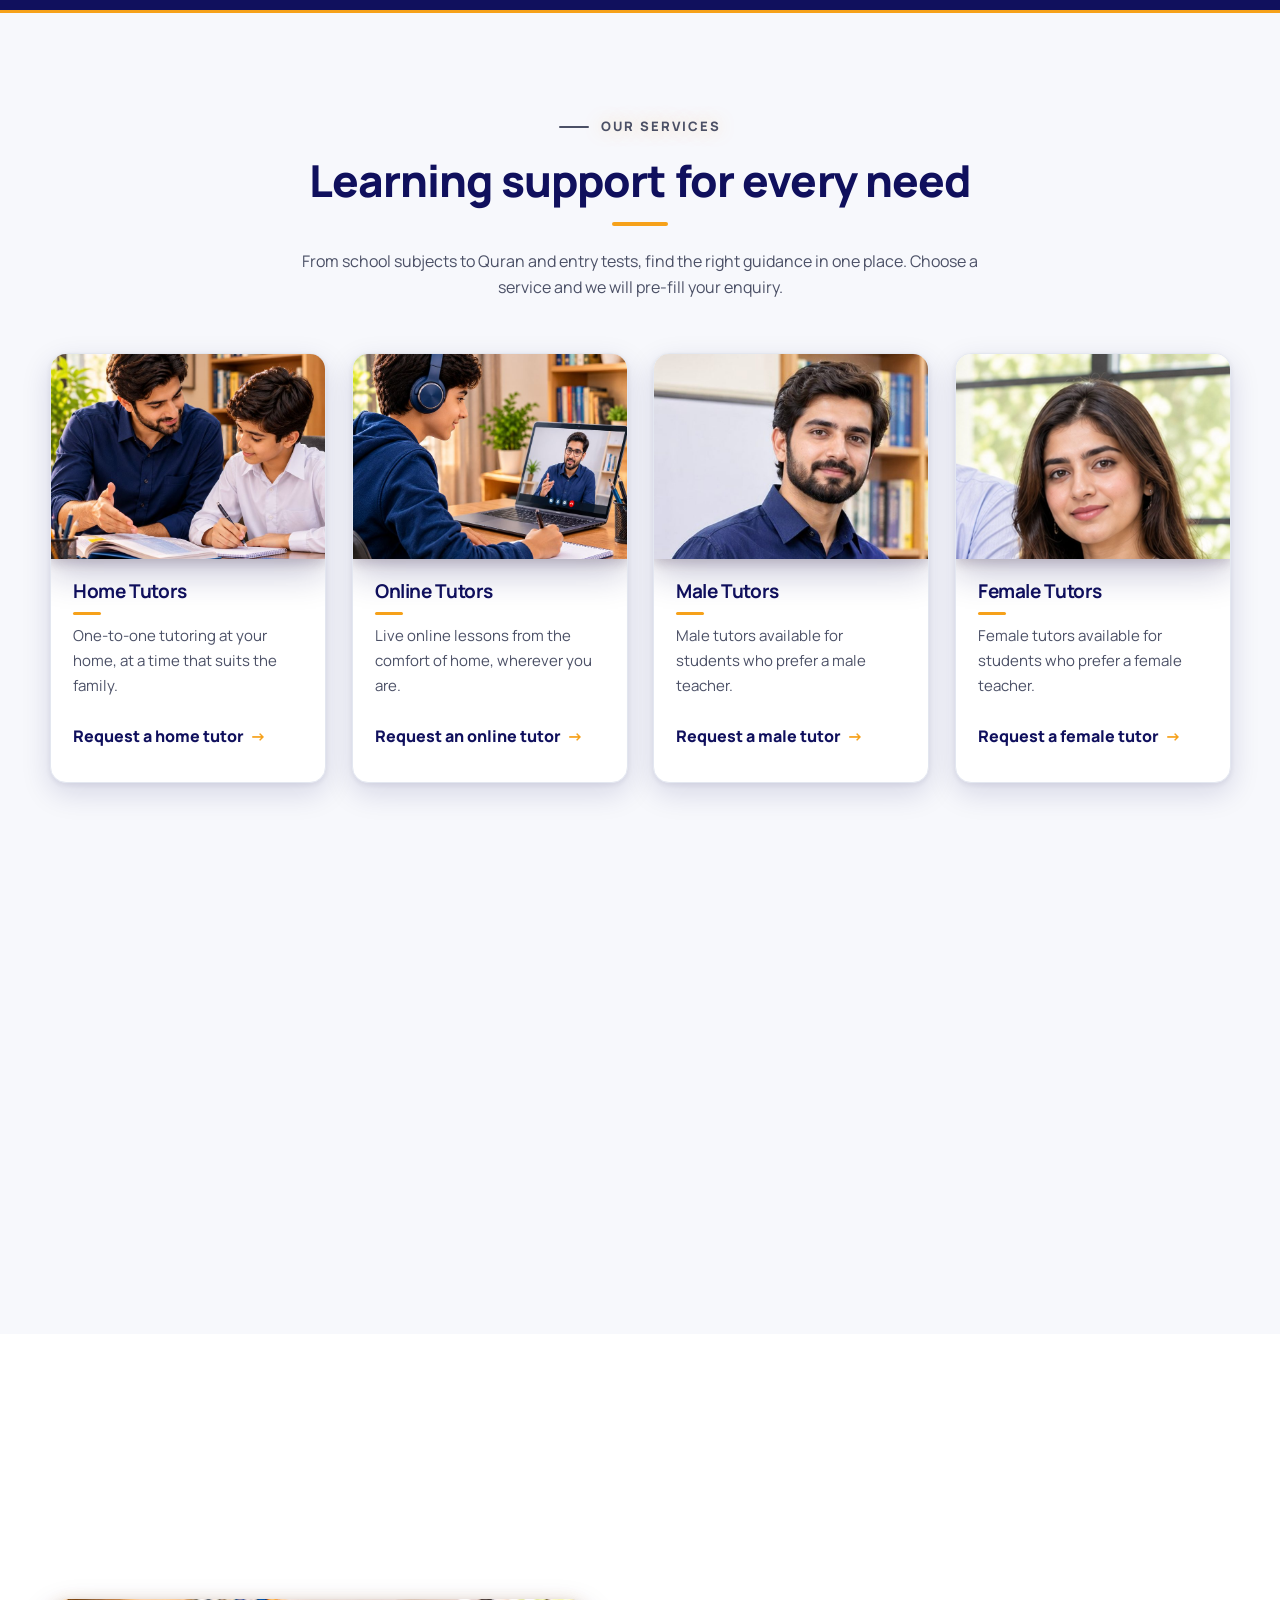
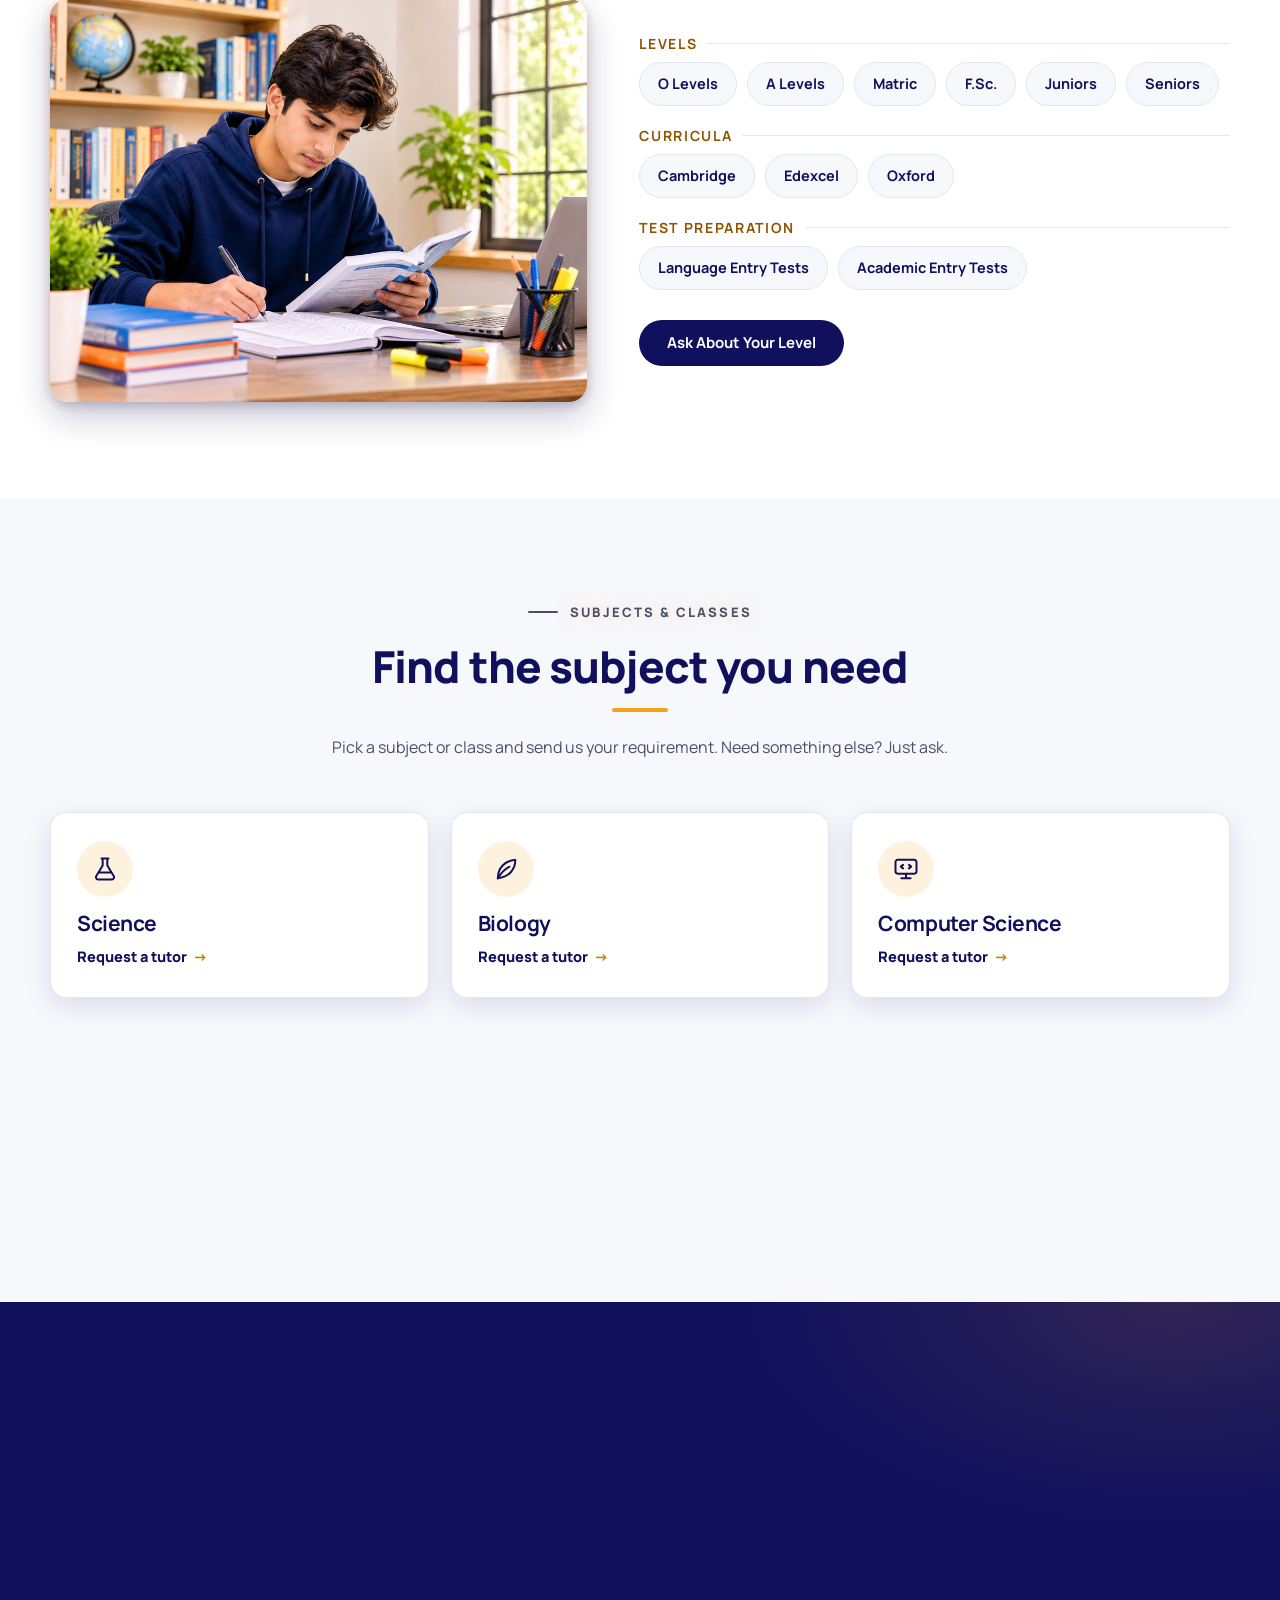
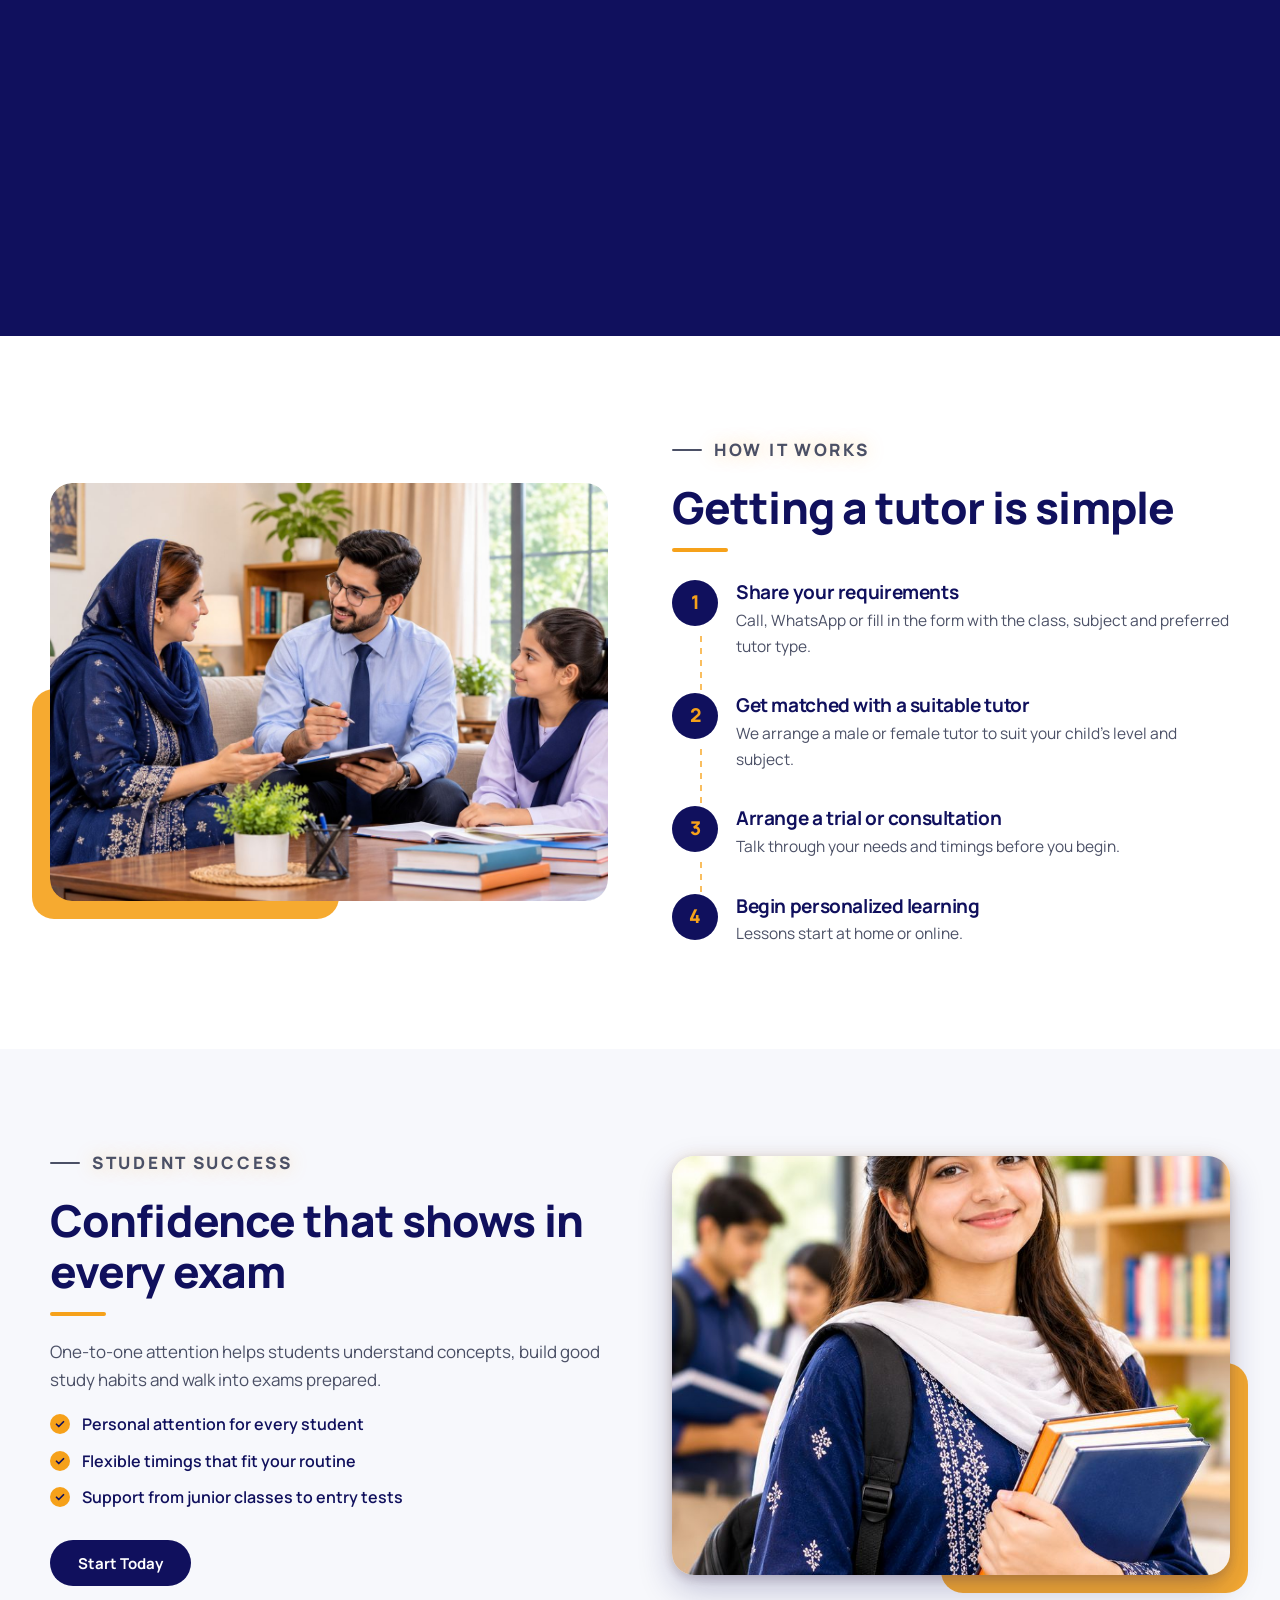
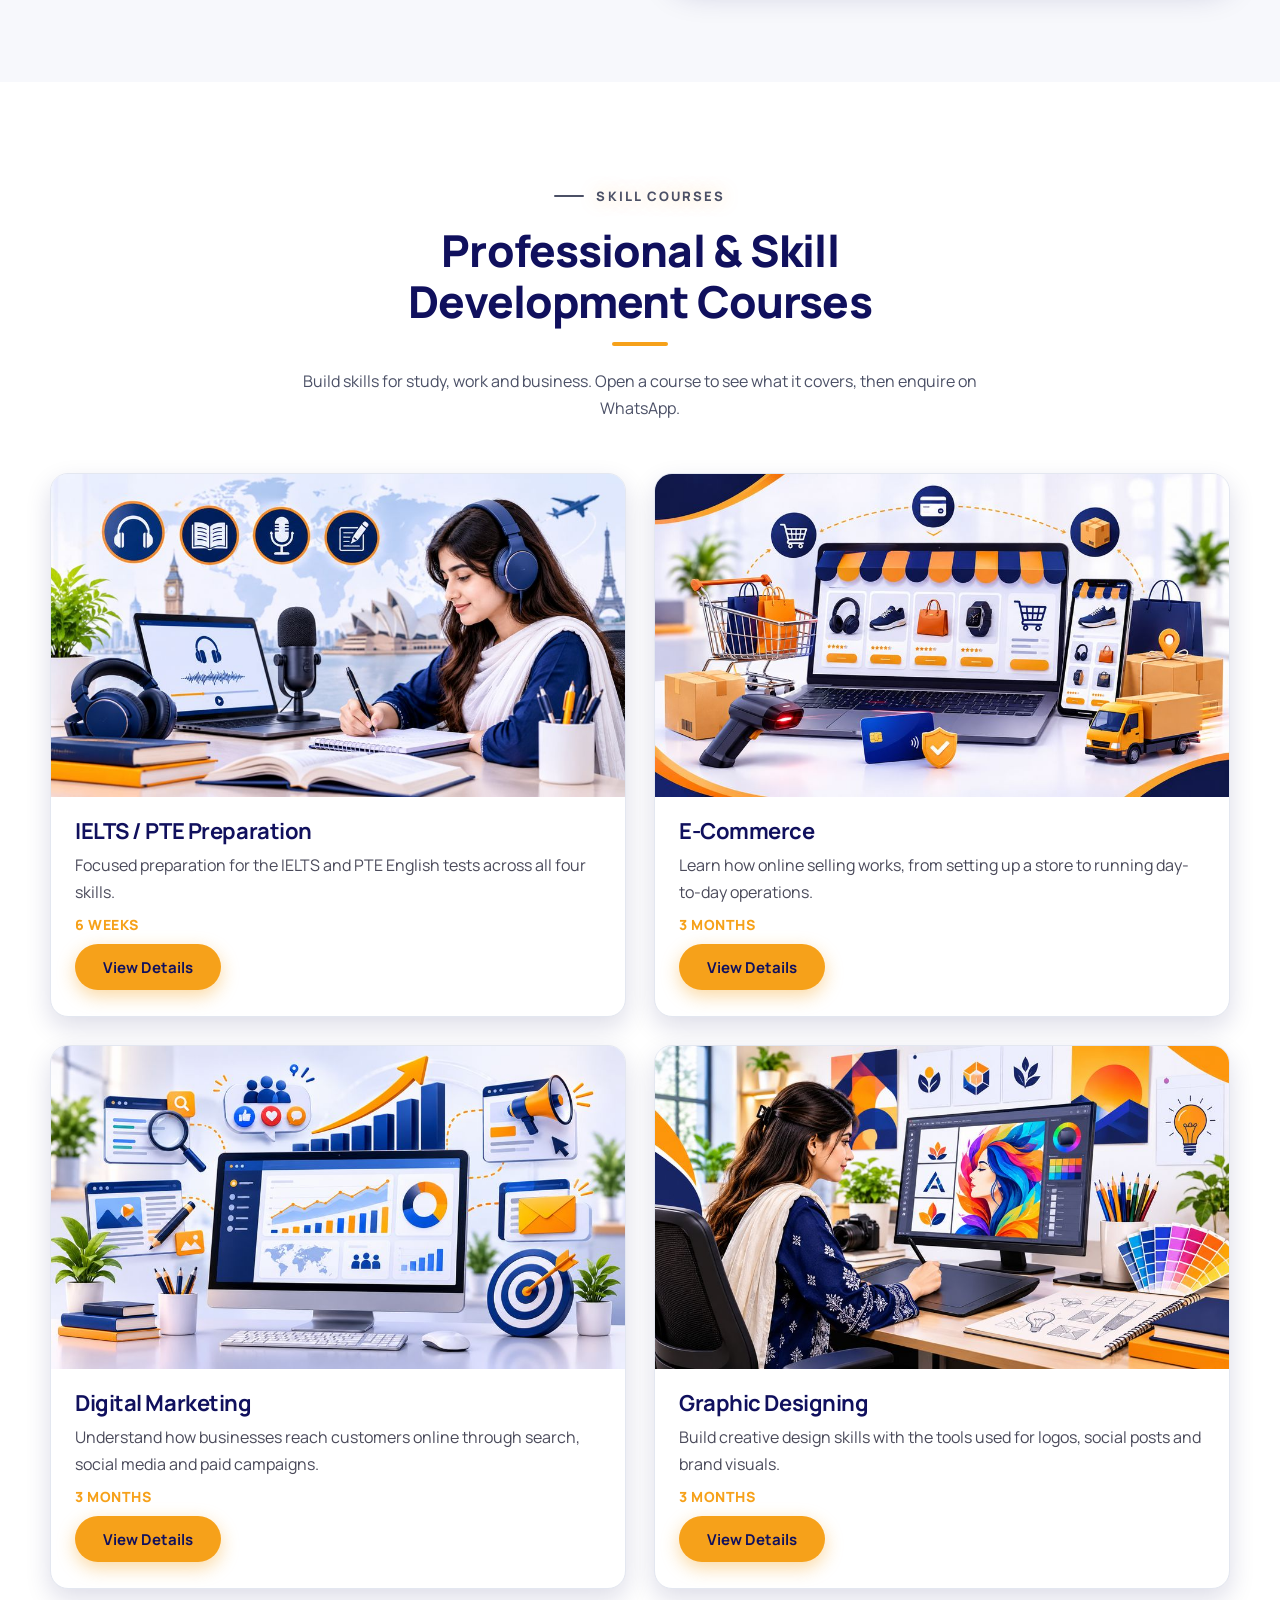
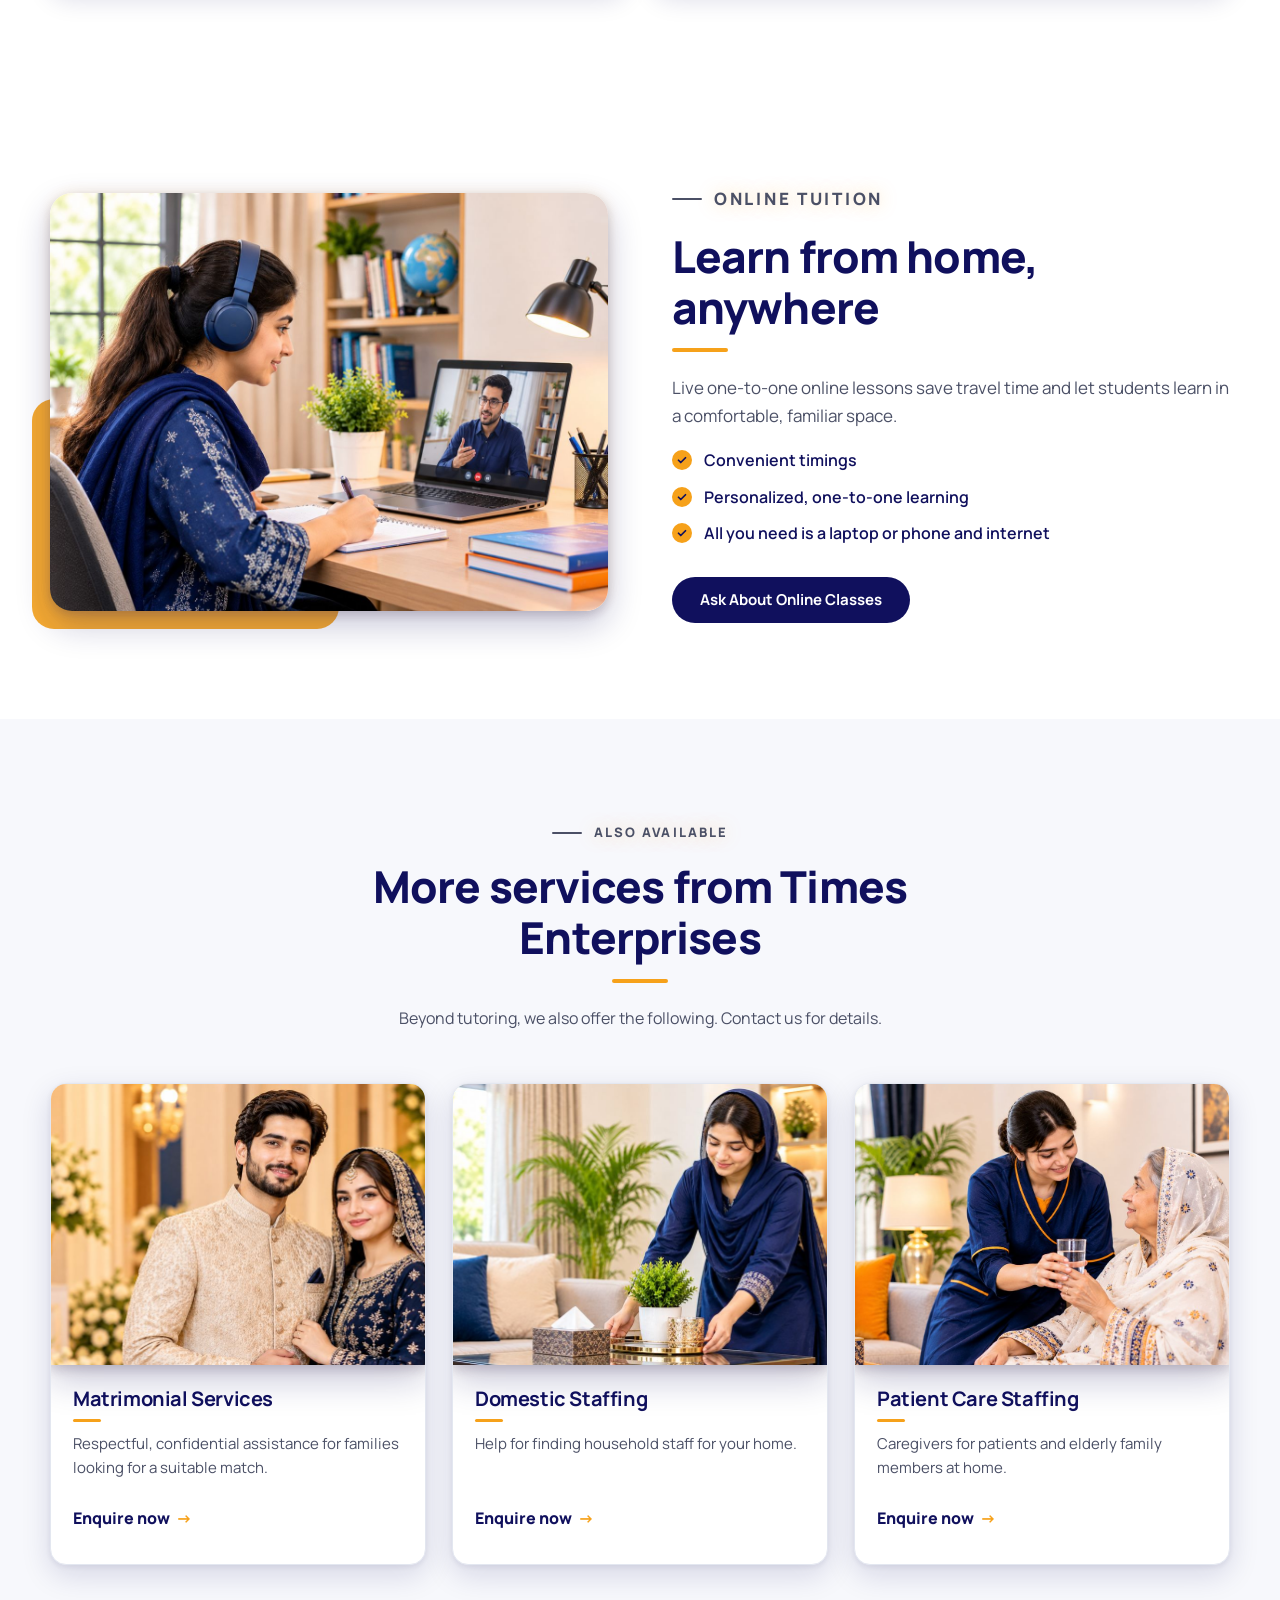
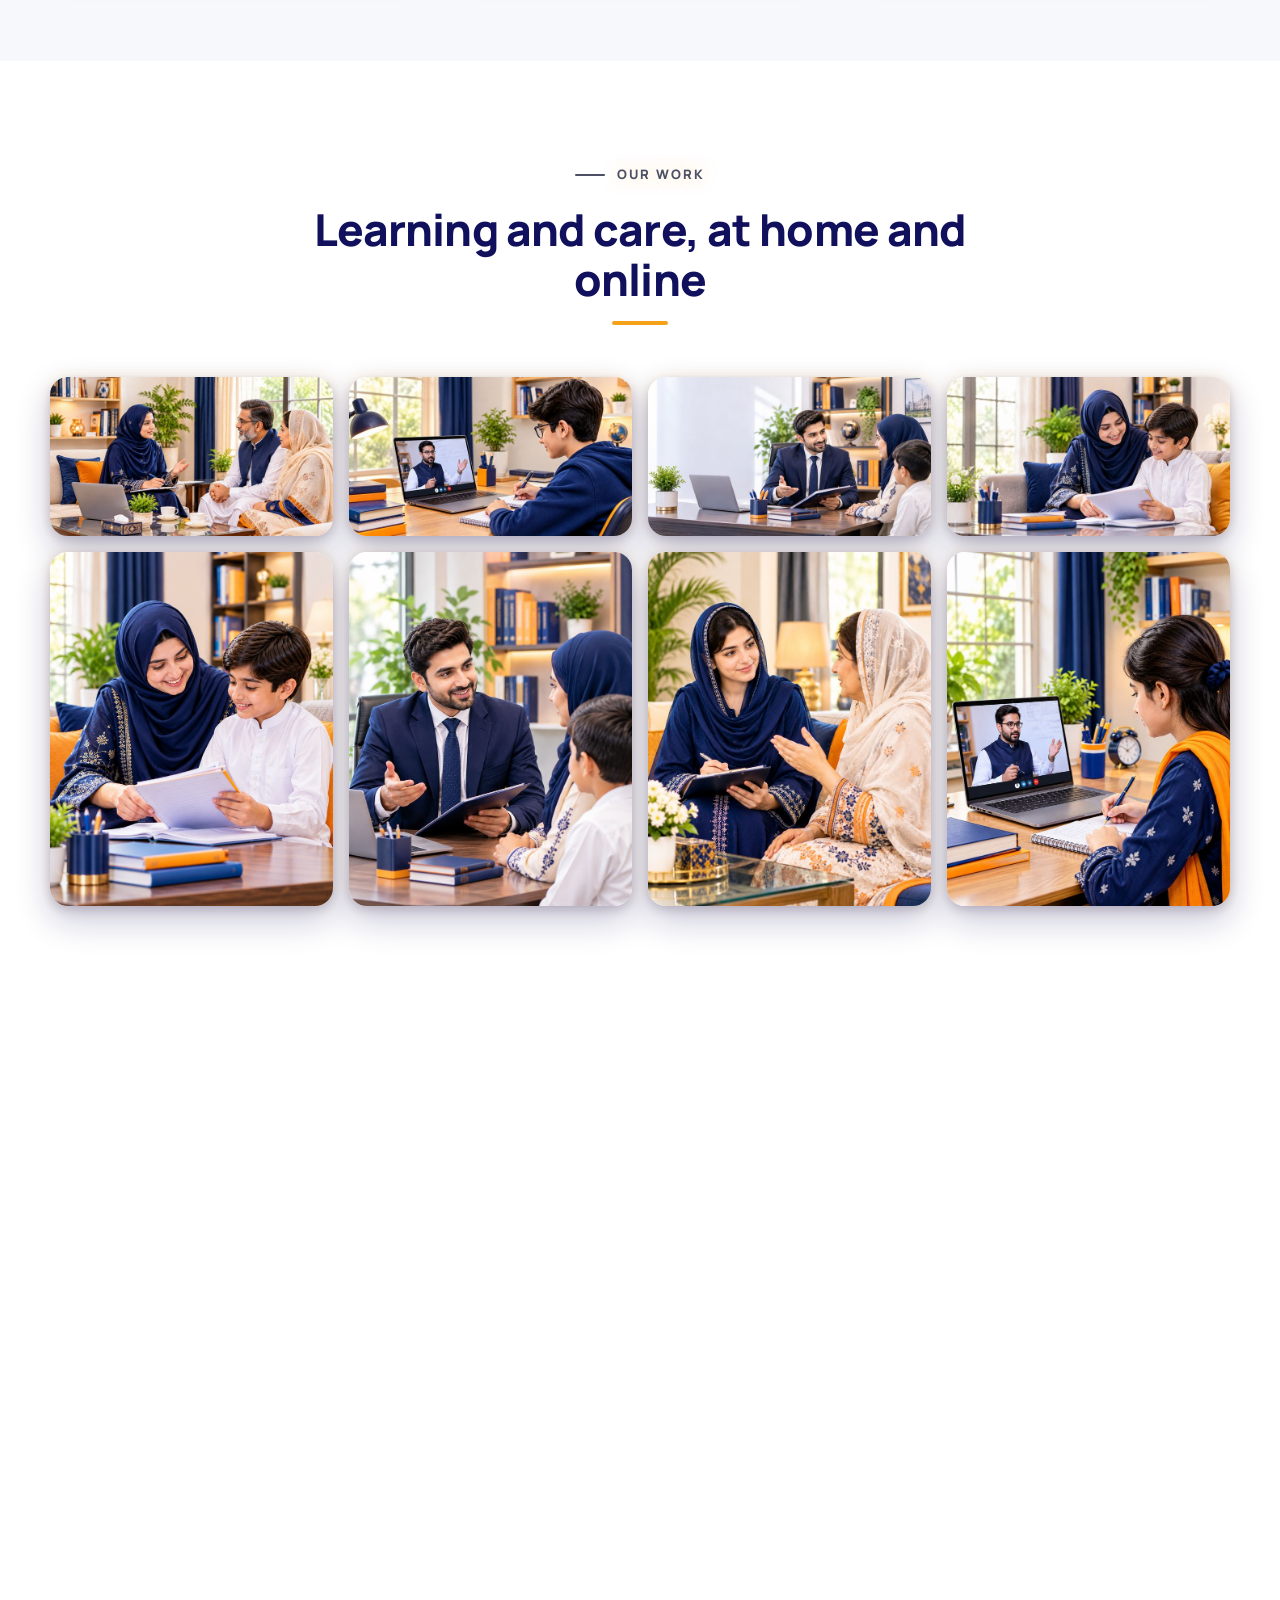
==== commit 750c68f5: "Move Courses section so menu highlight follows page order Co-Authored-By: Claude Sonnet 5.5 <noreply" ====
--- a/scroll/index.html
+++ b/scroll/index.html
@@ -226,72 +226,6 @@
 </section>
 
 <!-- ============ SUBJECTS ============ -->
-<!-- ============ COURSES ============ -->
-<section class="sec" id="courses" aria-labelledby="courses-title">
-  <div class="container">
-    <header class="sec__head">
-      <p class="eyebrow eyebrow--dark">SKILL COURSES</p>
-      <h2 id="courses-title">Professional &amp; Skill Development Courses</h2>
-      <p>Build skills for study, work and business. Open a course to see what it covers, then enquire on WhatsApp.</p>
-    </header>
-    <div class="courses">
-      <article class="ccard">
-        <div class="ccard__img"><picture><source media="(max-width: 700px)" srcset="../images/course-english-mobile.jpg" width="720" height="900"><img src="../images/course-english-desktop.jpg" alt="A student with headphones studying for an English language test at a desk with a laptop and notes" loading="lazy" width="960" height="540"></picture></div>
-        <div class="ccard__b">
-          <h3>IELTS / PTE Preparation</h3>
-          <p>Focused preparation for the IELTS and PTE English tests across all four skills.</p>
-          <p class="ccard__dur">6 Weeks</p>
-          <button type="button" class="btn btn--orange ccard__btn" data-course="ielts" aria-haspopup="dialog">View Details</button>
-        </div>
-      </article>
-      <article class="ccard">
-        <div class="ccard__img"><picture><source media="(max-width: 700px)" srcset="../images/course-ecom-mobile.jpg" width="720" height="900"><img src="../images/course-ecom-desktop.jpg" alt="An online store on a laptop and phone with shopping cart, parcels and delivery icons" loading="lazy" width="960" height="540"></picture></div>
-        <div class="ccard__b">
-          <h3>E-Commerce</h3>
-          <p>Learn how online selling works, from setting up a store to running day-to-day operations.</p>
-          <p class="ccard__dur">3 Months</p>
-          <button type="button" class="btn btn--orange ccard__btn" data-course="ecommerce" aria-haspopup="dialog">View Details</button>
-        </div>
-      </article>
-      <article class="ccard">
-        <div class="ccard__img"><picture><source media="(max-width: 700px)" srcset="../images/course-digital-mobile.jpg" width="720" height="900"><img src="../images/course-digital-desktop.jpg" alt="A laptop showing analytics surrounded by search, social media, email and advertising icons" loading="lazy" width="960" height="540"></picture></div>
-        <div class="ccard__b">
-          <h3>Digital Marketing</h3>
-          <p>Understand how businesses reach customers online through search, social media and paid campaigns.</p>
-          <p class="ccard__dur">3 Months</p>
-          <button type="button" class="btn btn--orange ccard__btn" data-course="digital" aria-haspopup="dialog">View Details</button>
-        </div>
-      </article>
-      <article class="ccard">
-        <div class="ccard__img"><picture><source media="(max-width: 700px)" srcset="../images/course-graphic-mobile.jpg" width="720" height="900"><img src="../images/course-graphic-desktop.jpg" alt="A graphic designer using a drawing tablet and design software in a bright studio" loading="lazy" width="960" height="540"></picture></div>
-        <div class="ccard__b">
-          <h3>Graphic Designing</h3>
-          <p>Build creative design skills with the tools used for logos, social posts and brand visuals.</p>
-          <p class="ccard__dur">3 Months</p>
-          <button type="button" class="btn btn--orange ccard__btn" data-course="graphic" aria-haspopup="dialog">View Details</button>
-        </div>
-      </article>
-    </div>
-  </div>
-</section>
-
-<div class="cmodal" id="cmodal" hidden>
-  <div class="cmodal__bg" data-close></div>
-  <div class="cmodal__box" role="dialog" aria-modal="true" aria-labelledby="cmodal-title" tabindex="-1">
-    <button type="button" class="cmodal__x" data-close aria-label="Close course details">&times;</button>
-    <h3 id="cmodal-title"></h3>
-    <p class="cmodal__over" id="cmodal-over"></p>
-    <h4>What the course covers</h4>
-    <ul class="cmodal__list" id="cmodal-list"></ul>
-    <dl class="cmodal__meta">
-      <div><dt>Duration</dt><dd id="cmodal-dur"></dd></div>
-      <div><dt>Certificate</dt><dd>Details are shared when you enquire.</dd></div>
-      <div><dt>Fees</dt><dd>Shared on enquiry.</dd></div>
-    </dl>
-    <a class="btn btn--wa btn--lg cmodal__cta" id="cmodal-cta" href="#" target="_blank" rel="noopener">Enroll Now</a>
-  </div>
-</div>
-
 <section class="sec sec--gray" id="subjects" aria-labelledby="subjects-title">
   <div class="container">
     <header class="sec__head">
@@ -390,6 +324,72 @@
   </div>
 </section>
 
+<!-- ============ COURSES ============ -->
+<section class="sec" id="courses" aria-labelledby="courses-title">
+  <div class="container">
+    <header class="sec__head">
+      <p class="eyebrow eyebrow--dark">SKILL COURSES</p>
+      <h2 id="courses-title">Professional &amp; Skill Development Courses</h2>
+      <p>Build skills for study, work and business. Open a course to see what it covers, then enquire on WhatsApp.</p>
+    </header>
+    <div class="courses">
+      <article class="ccard">
+        <div class="ccard__img"><picture><source media="(max-width: 700px)" srcset="../images/course-english-mobile.jpg" width="720" height="900"><img src="../images/course-english-desktop.jpg" alt="A student with headphones studying for an English language test at a desk with a laptop and notes" loading="lazy" width="960" height="540"></picture></div>
+        <div class="ccard__b">
+          <h3>IELTS / PTE Preparation</h3>
+          <p>Focused preparation for the IELTS and PTE English tests across all four skills.</p>
+          <p class="ccard__dur">6 Weeks</p>
+          <button type="button" class="btn btn--orange ccard__btn" data-course="ielts" aria-haspopup="dialog">View Details</button>
+        </div>
+      </article>
+      <article class="ccard">
+        <div class="ccard__img"><picture><source media="(max-width: 700px)" srcset="../images/course-ecom-mobile.jpg" width="720" height="900"><img src="../images/course-ecom-desktop.jpg" alt="An online store on a laptop and phone with shopping cart, parcels and delivery icons" loading="lazy" width="960" height="540"></picture></div>
+        <div class="ccard__b">
+          <h3>E-Commerce</h3>
+          <p>Learn how online selling works, from setting up a store to running day-to-day operations.</p>
+          <p class="ccard__dur">3 Months</p>
+          <button type="button" class="btn btn--orange ccard__btn" data-course="ecommerce" aria-haspopup="dialog">View Details</button>
+        </div>
+      </article>
+      <article class="ccard">
+        <div class="ccard__img"><picture><source media="(max-width: 700px)" srcset="../images/course-digital-mobile.jpg" width="720" height="900"><img src="../images/course-digital-desktop.jpg" alt="A laptop showing analytics surrounded by search, social media, email and advertising icons" loading="lazy" width="960" height="540"></picture></div>
+        <div class="ccard__b">
+          <h3>Digital Marketing</h3>
+          <p>Understand how businesses reach customers online through search, social media and paid campaigns.</p>
+          <p class="ccard__dur">3 Months</p>
+          <button type="button" class="btn btn--orange ccard__btn" data-course="digital" aria-haspopup="dialog">View Details</button>
+        </div>
+      </article>
+      <article class="ccard">
+        <div class="ccard__img"><picture><source media="(max-width: 700px)" srcset="../images/course-graphic-mobile.jpg" width="720" height="900"><img src="../images/course-graphic-desktop.jpg" alt="A graphic designer using a drawing tablet and design software in a bright studio" loading="lazy" width="960" height="540"></picture></div>
+        <div class="ccard__b">
+          <h3>Graphic Designing</h3>
+          <p>Build creative design skills with the tools used for logos, social posts and brand visuals.</p>
+          <p class="ccard__dur">3 Months</p>
+          <button type="button" class="btn btn--orange ccard__btn" data-course="graphic" aria-haspopup="dialog">View Details</button>
+        </div>
+      </article>
+    </div>
+  </div>
+</section>
+
+<div class="cmodal" id="cmodal" hidden>
+  <div class="cmodal__bg" data-close></div>
+  <div class="cmodal__box" role="dialog" aria-modal="true" aria-labelledby="cmodal-title" tabindex="-1">
+    <button type="button" class="cmodal__x" data-close aria-label="Close course details">&times;</button>
+    <h3 id="cmodal-title"></h3>
+    <p class="cmodal__over" id="cmodal-over"></p>
+    <h4>What the course covers</h4>
+    <ul class="cmodal__list" id="cmodal-list"></ul>
+    <dl class="cmodal__meta">
+      <div><dt>Duration</dt><dd id="cmodal-dur"></dd></div>
+      <div><dt>Certificate</dt><dd>Details are shared when you enquire.</dd></div>
+      <div><dt>Fees</dt><dd>Shared on enquiry.</dd></div>
+    </dl>
+    <a class="btn btn--wa btn--lg cmodal__cta" id="cmodal-cta" href="#" target="_blank" rel="noopener">Enroll Now</a>
+  </div>
+</div>
+
 <!-- ============ ONLINE TUITION ============ -->
 <section class="sec" id="online" aria-labelledby="online-title">
   <div class="container split">
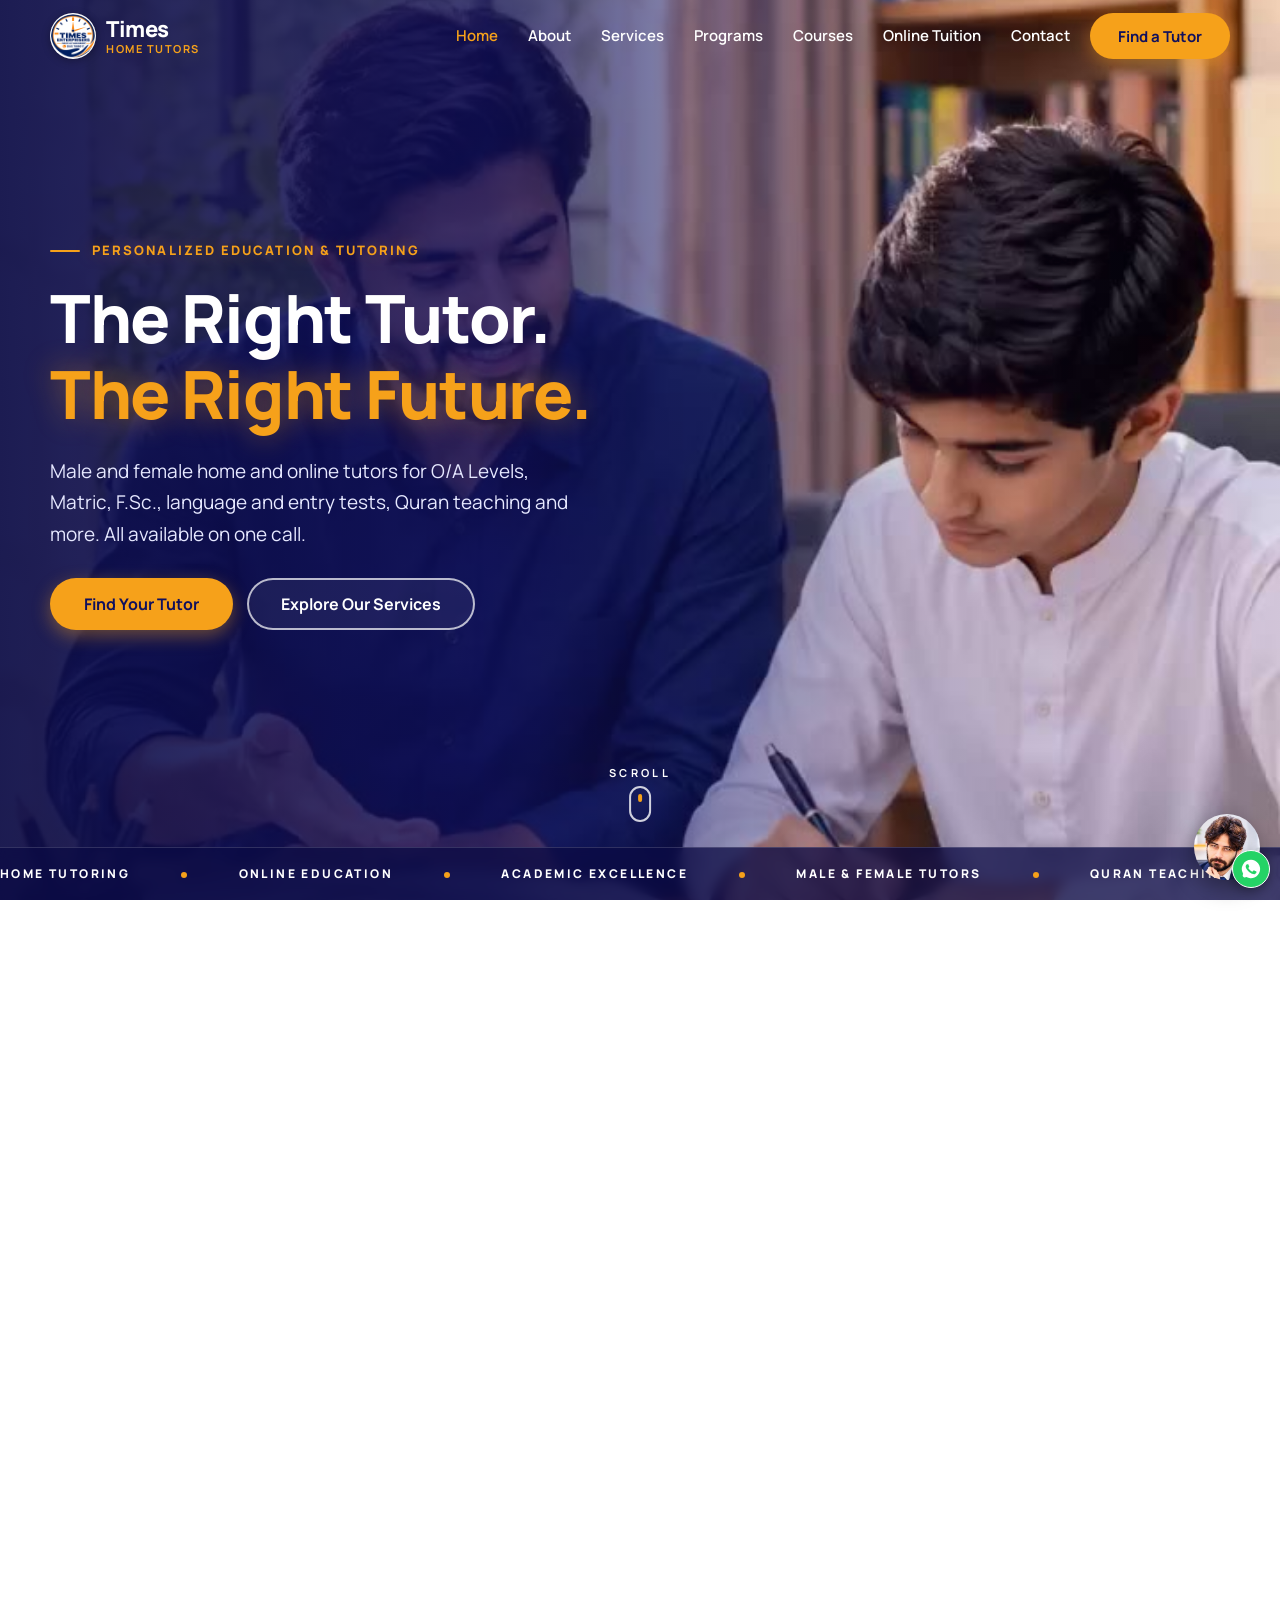
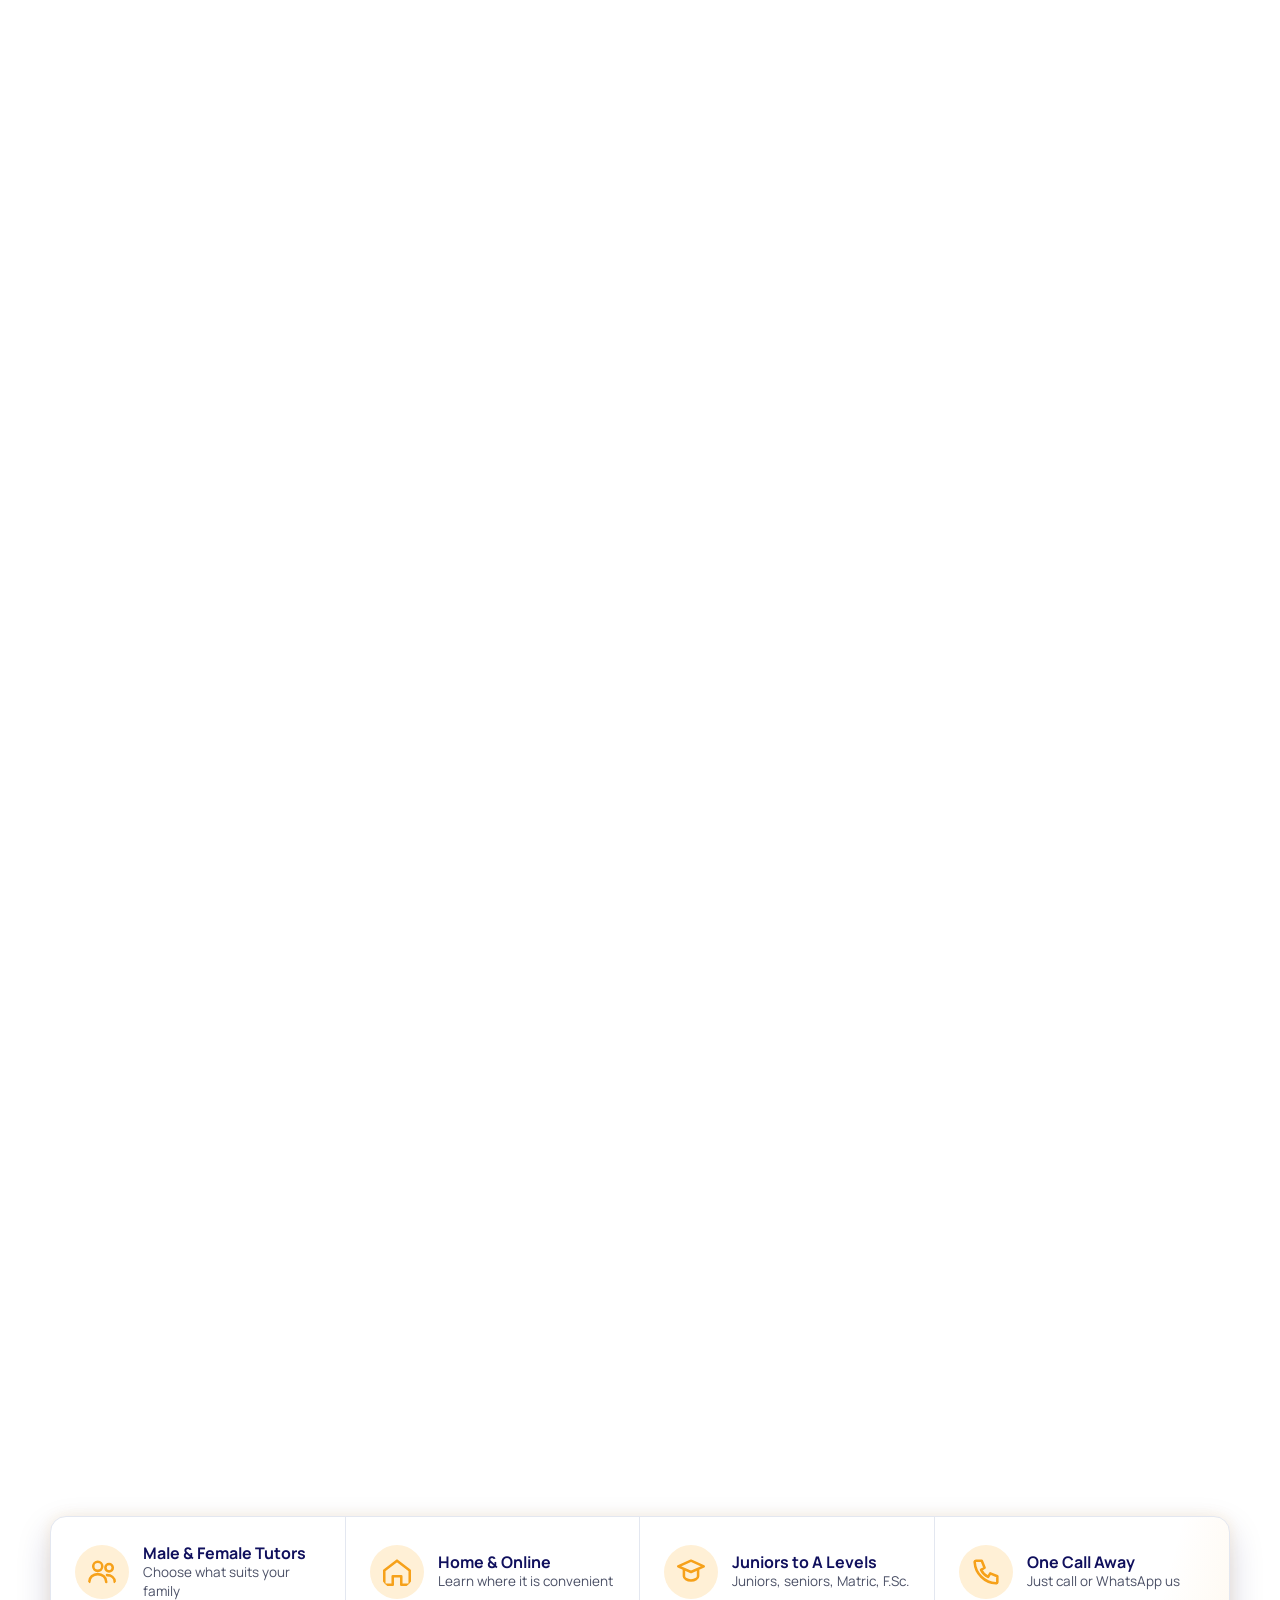
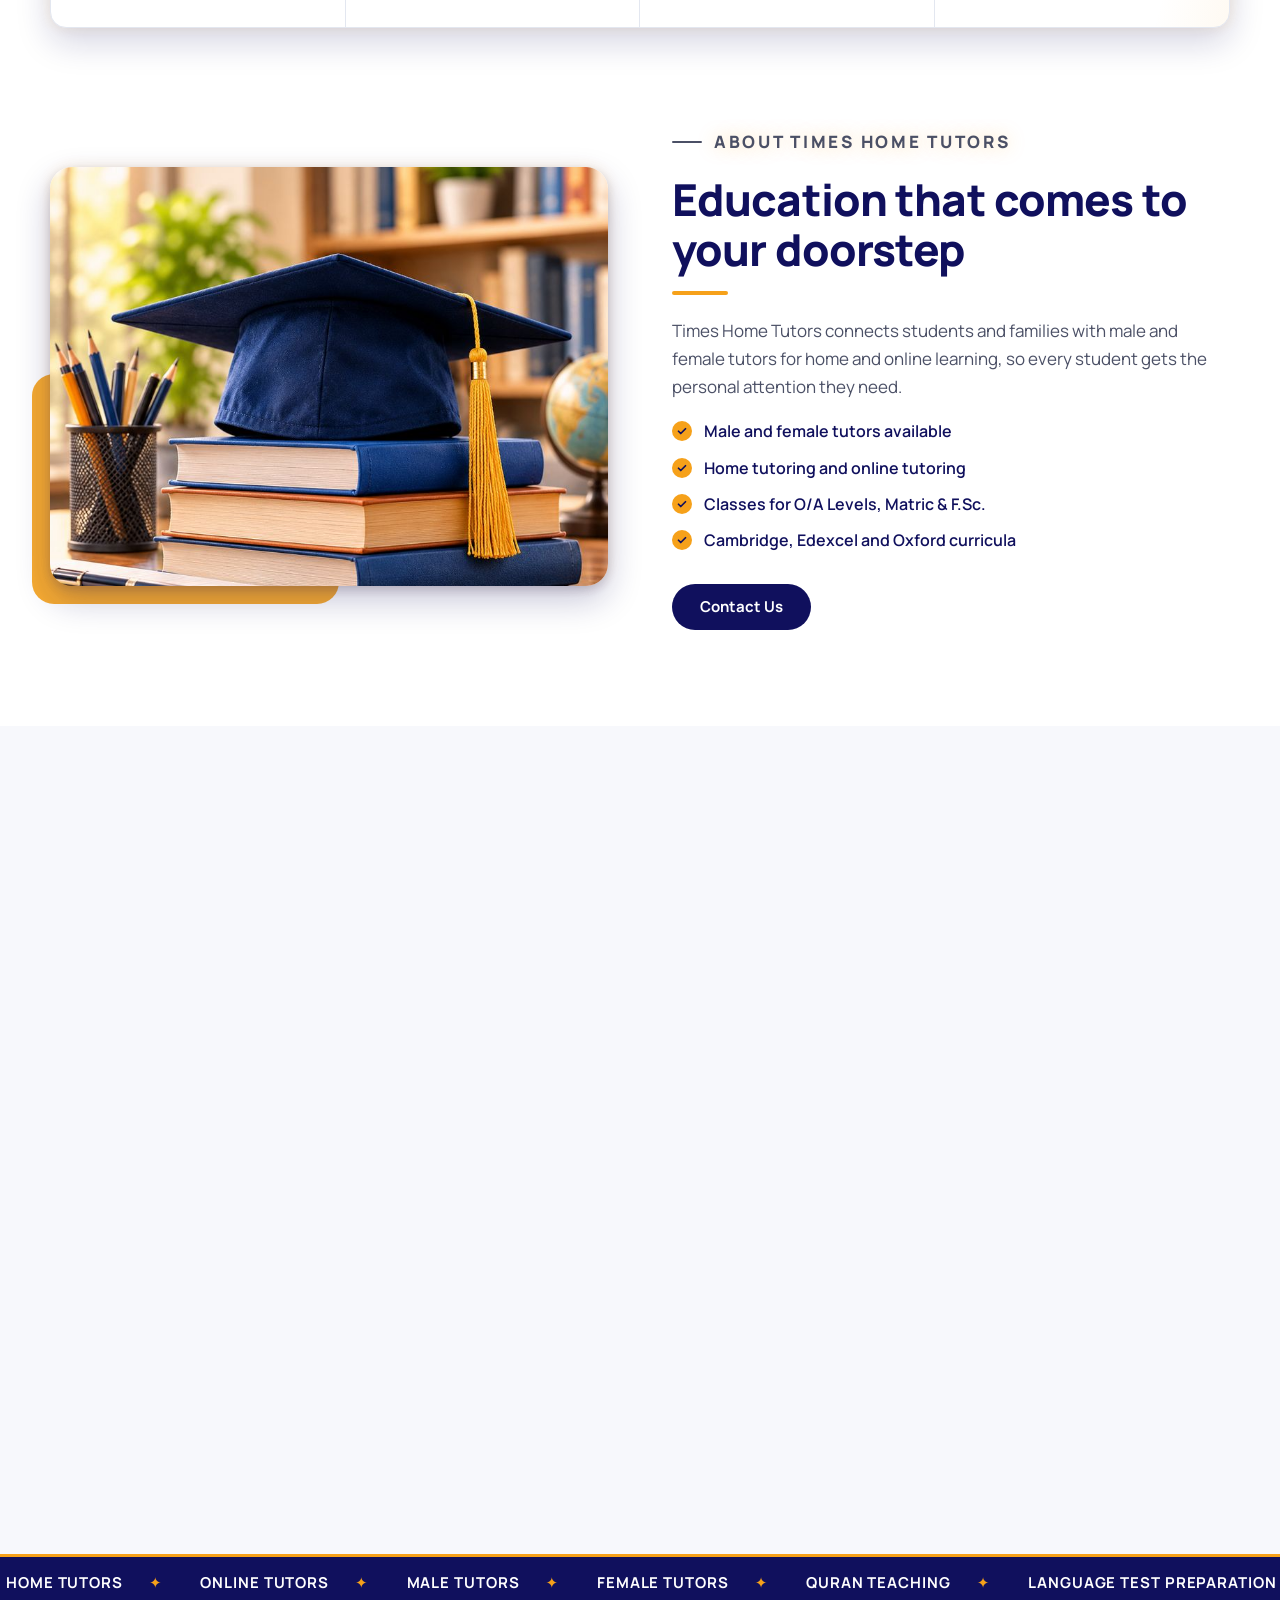
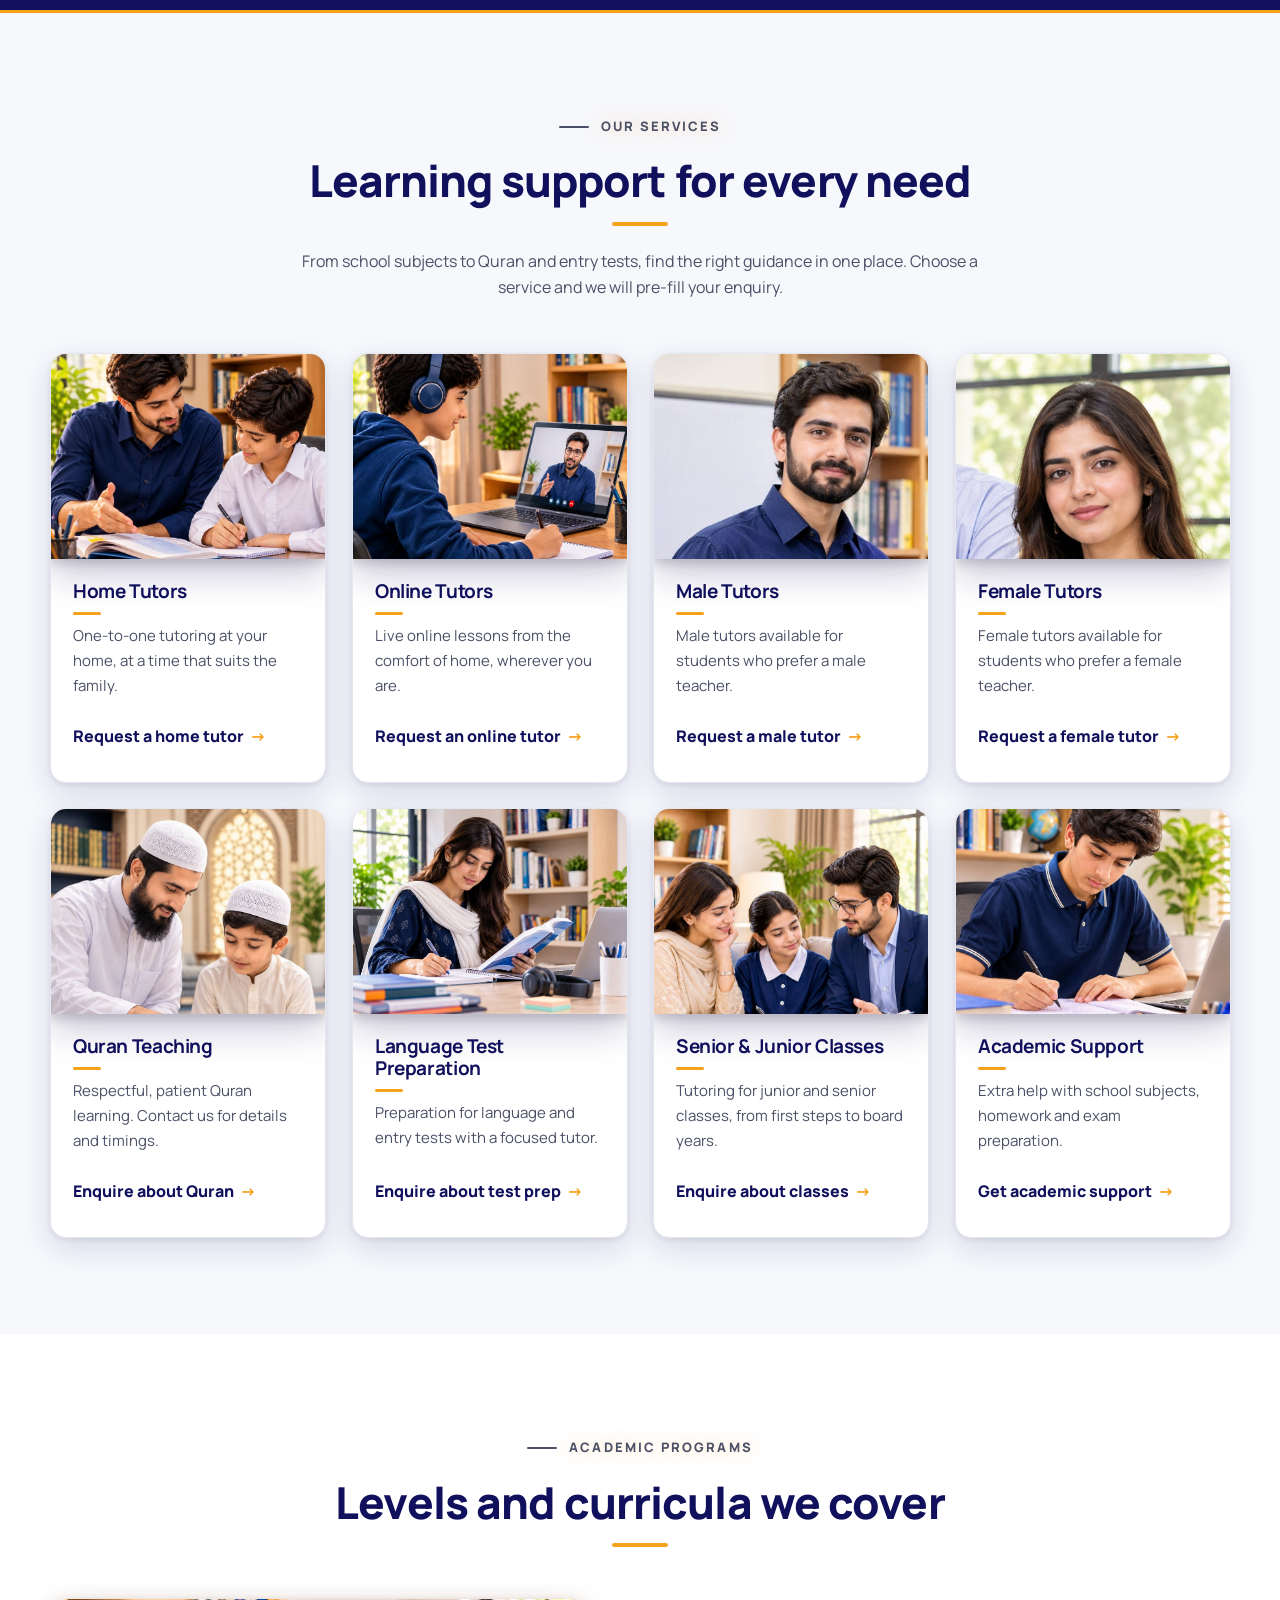
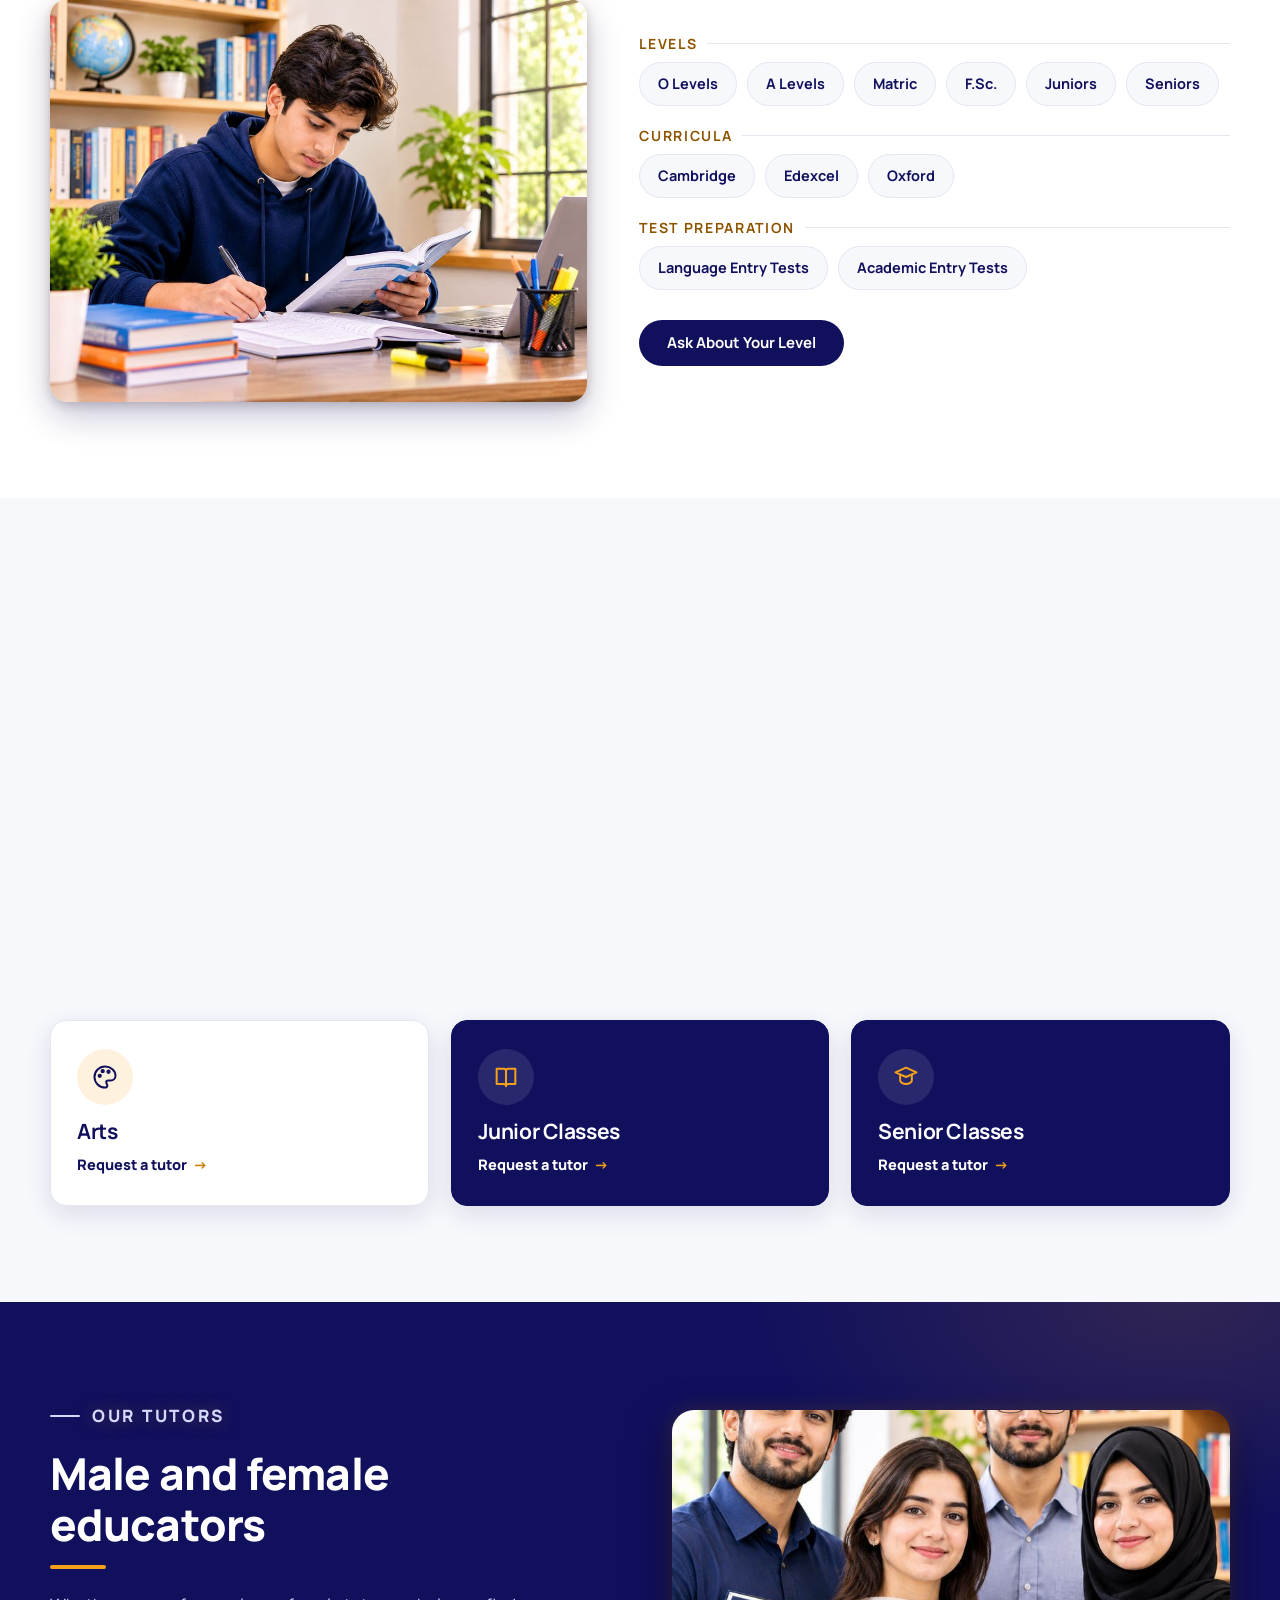
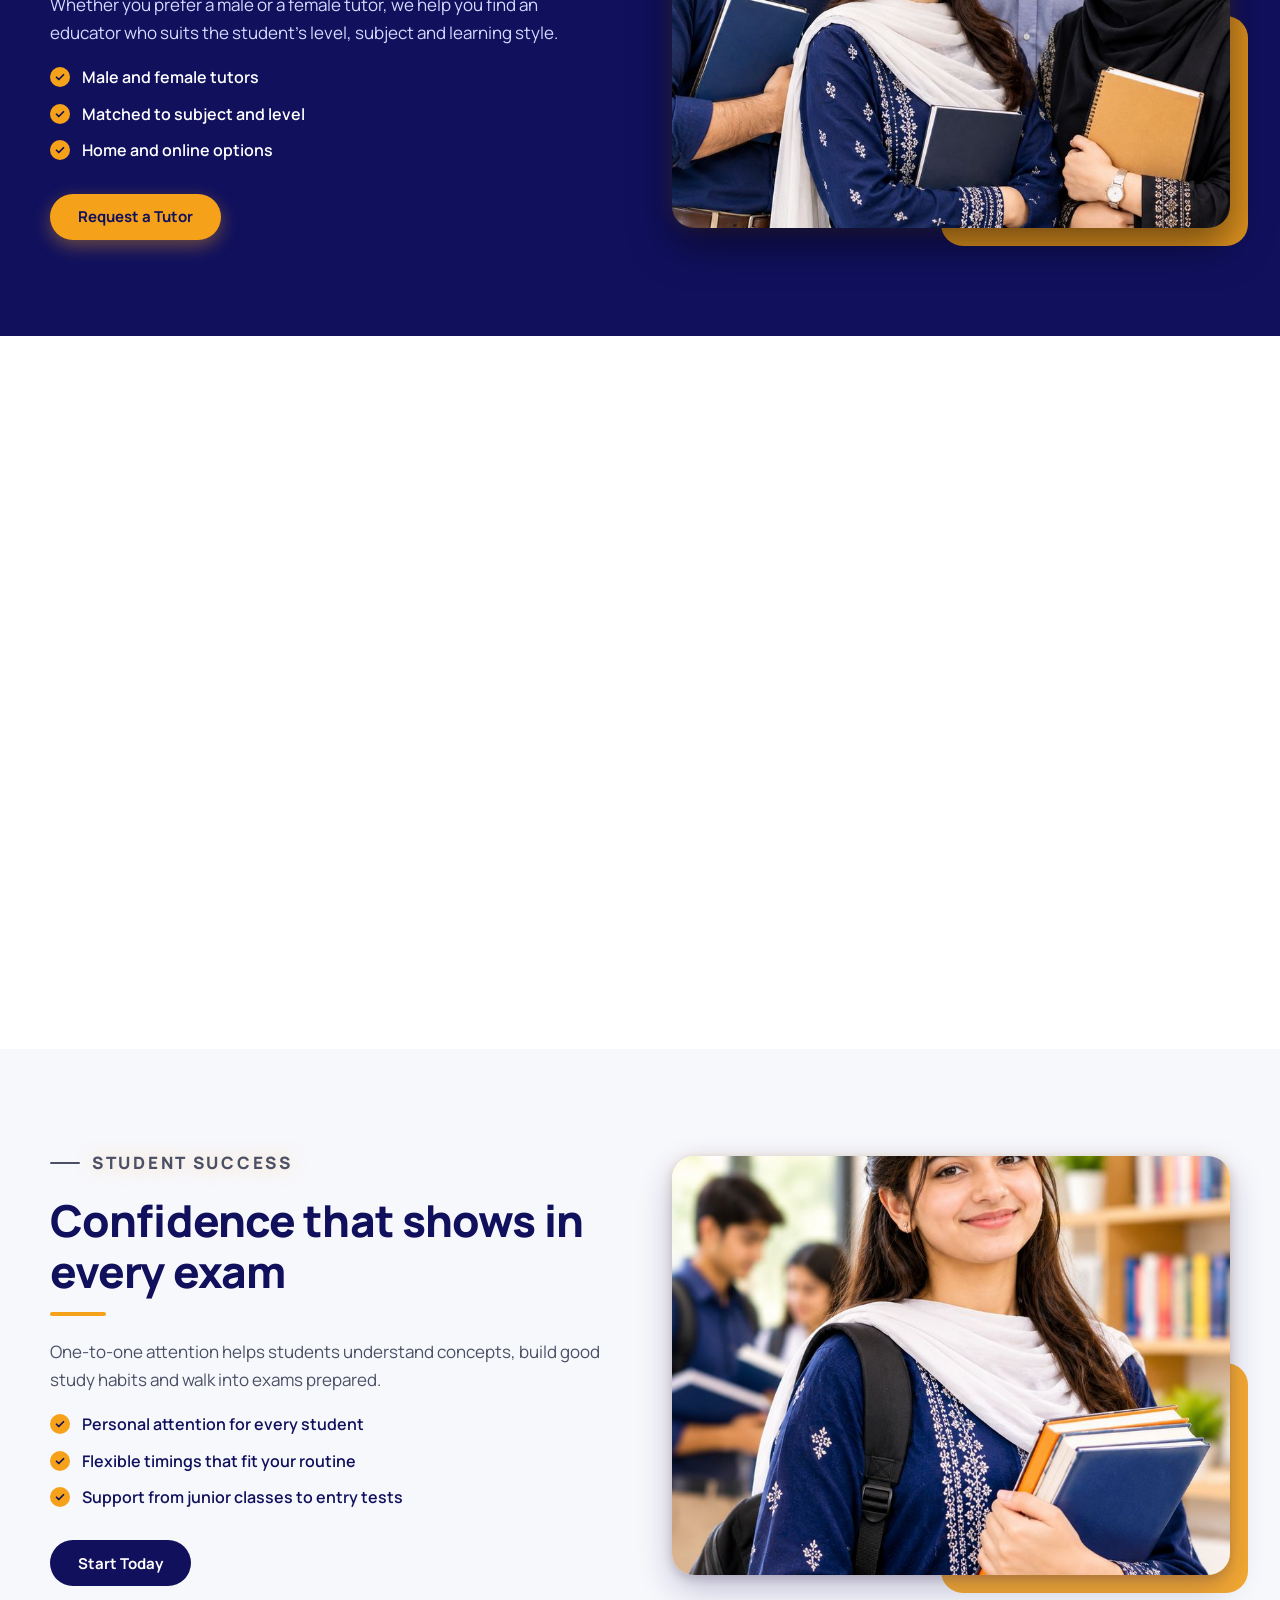
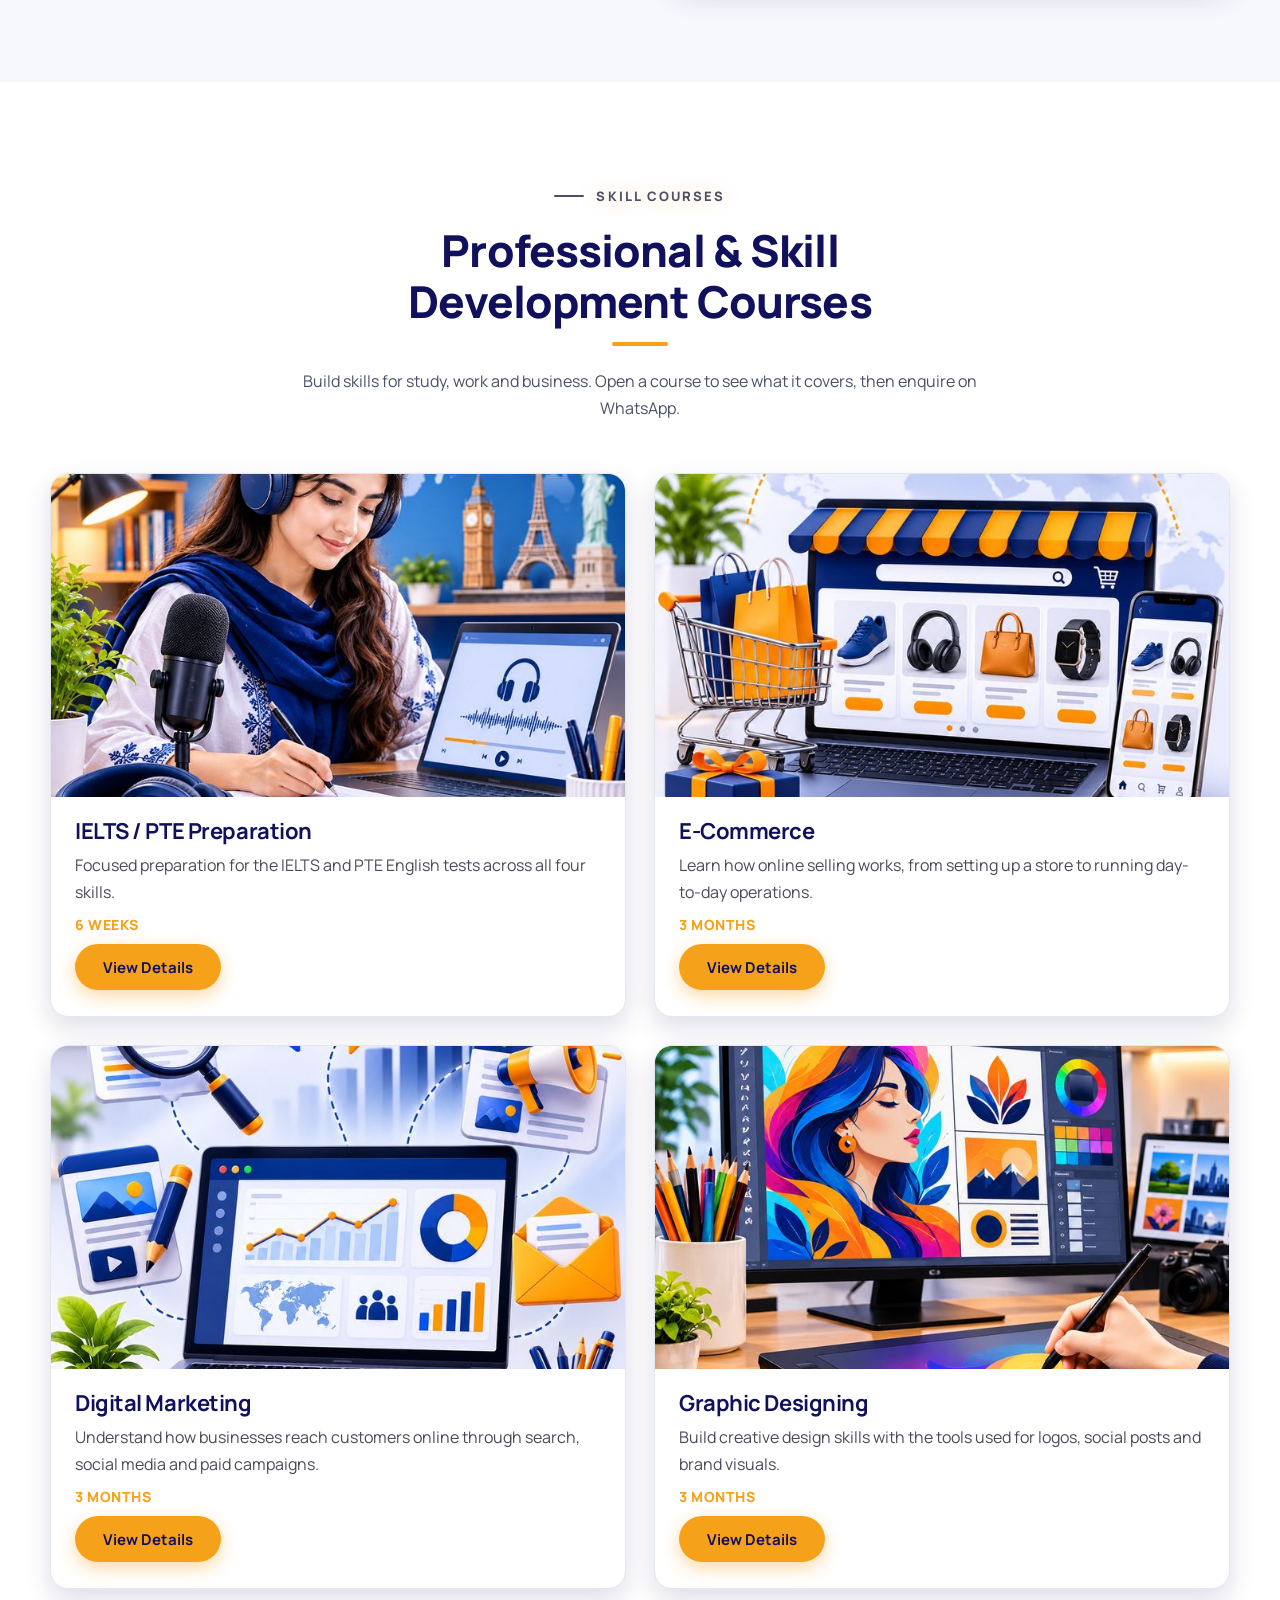
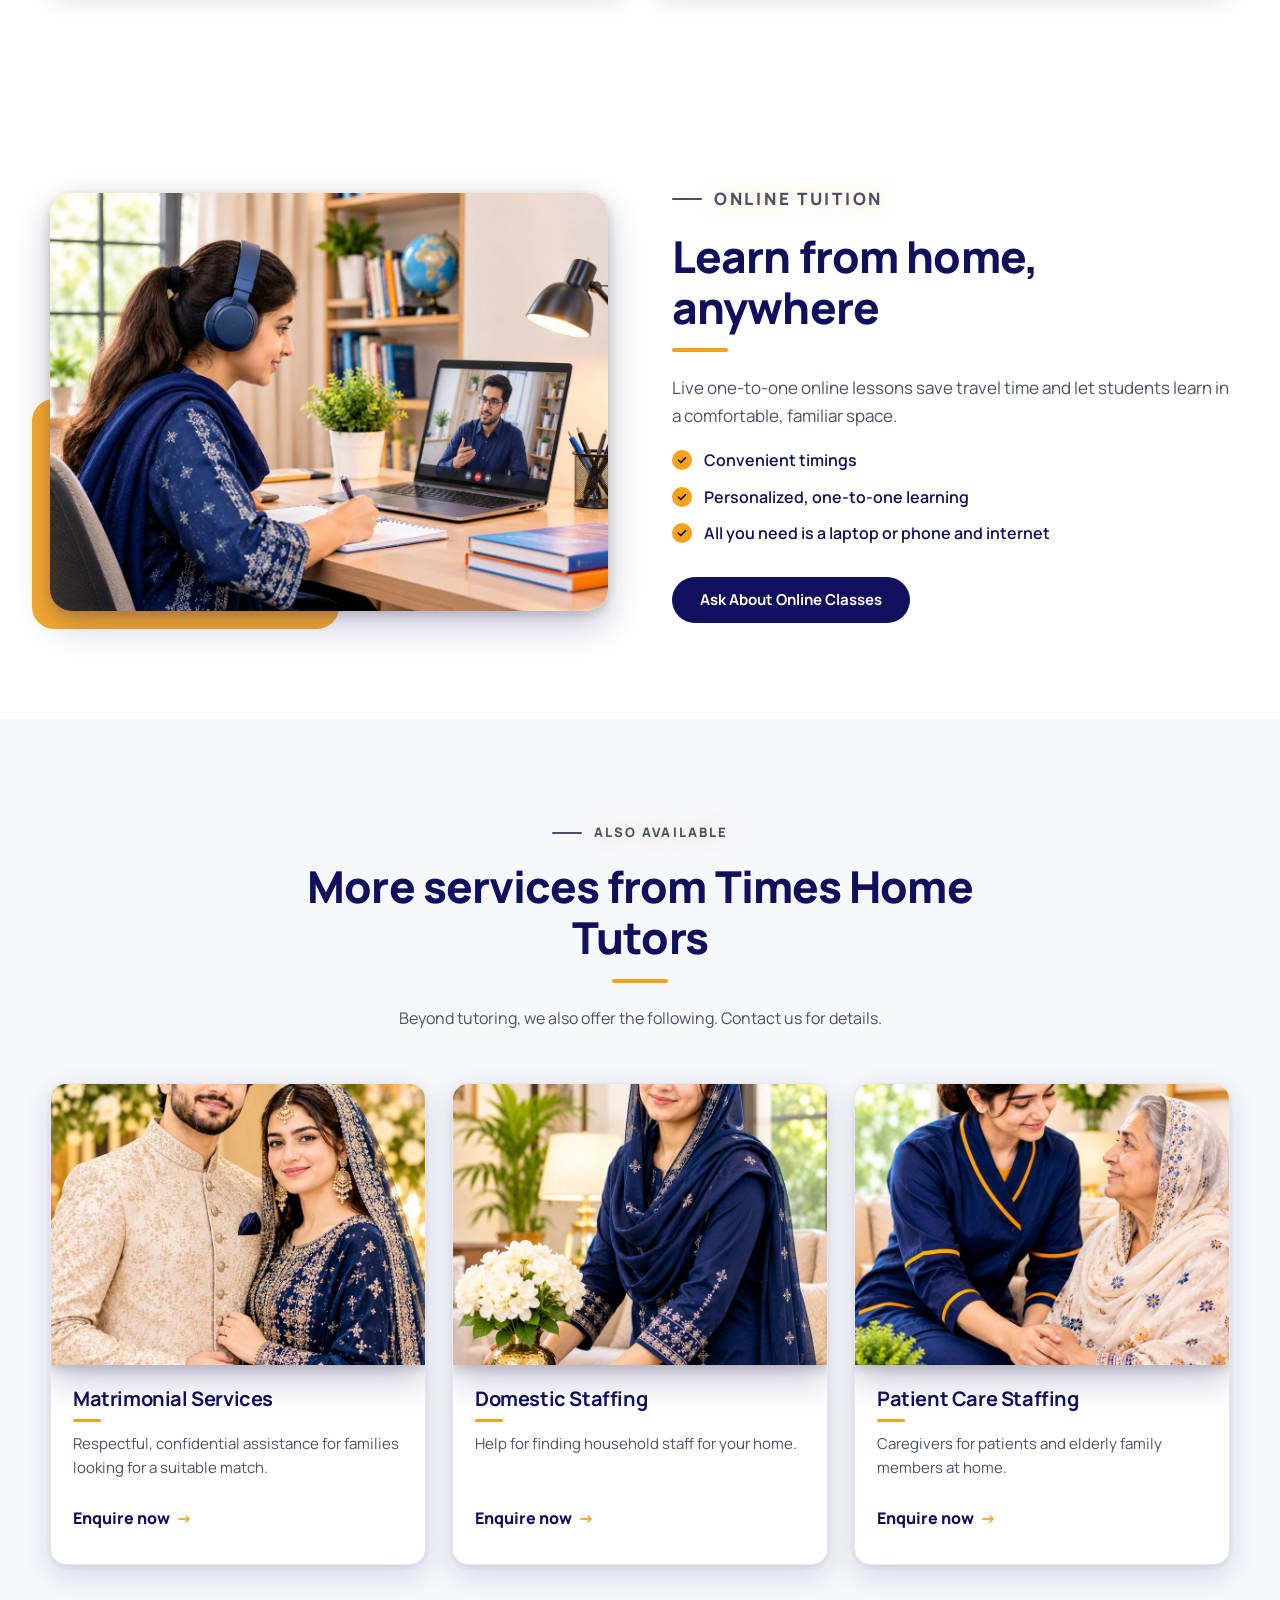
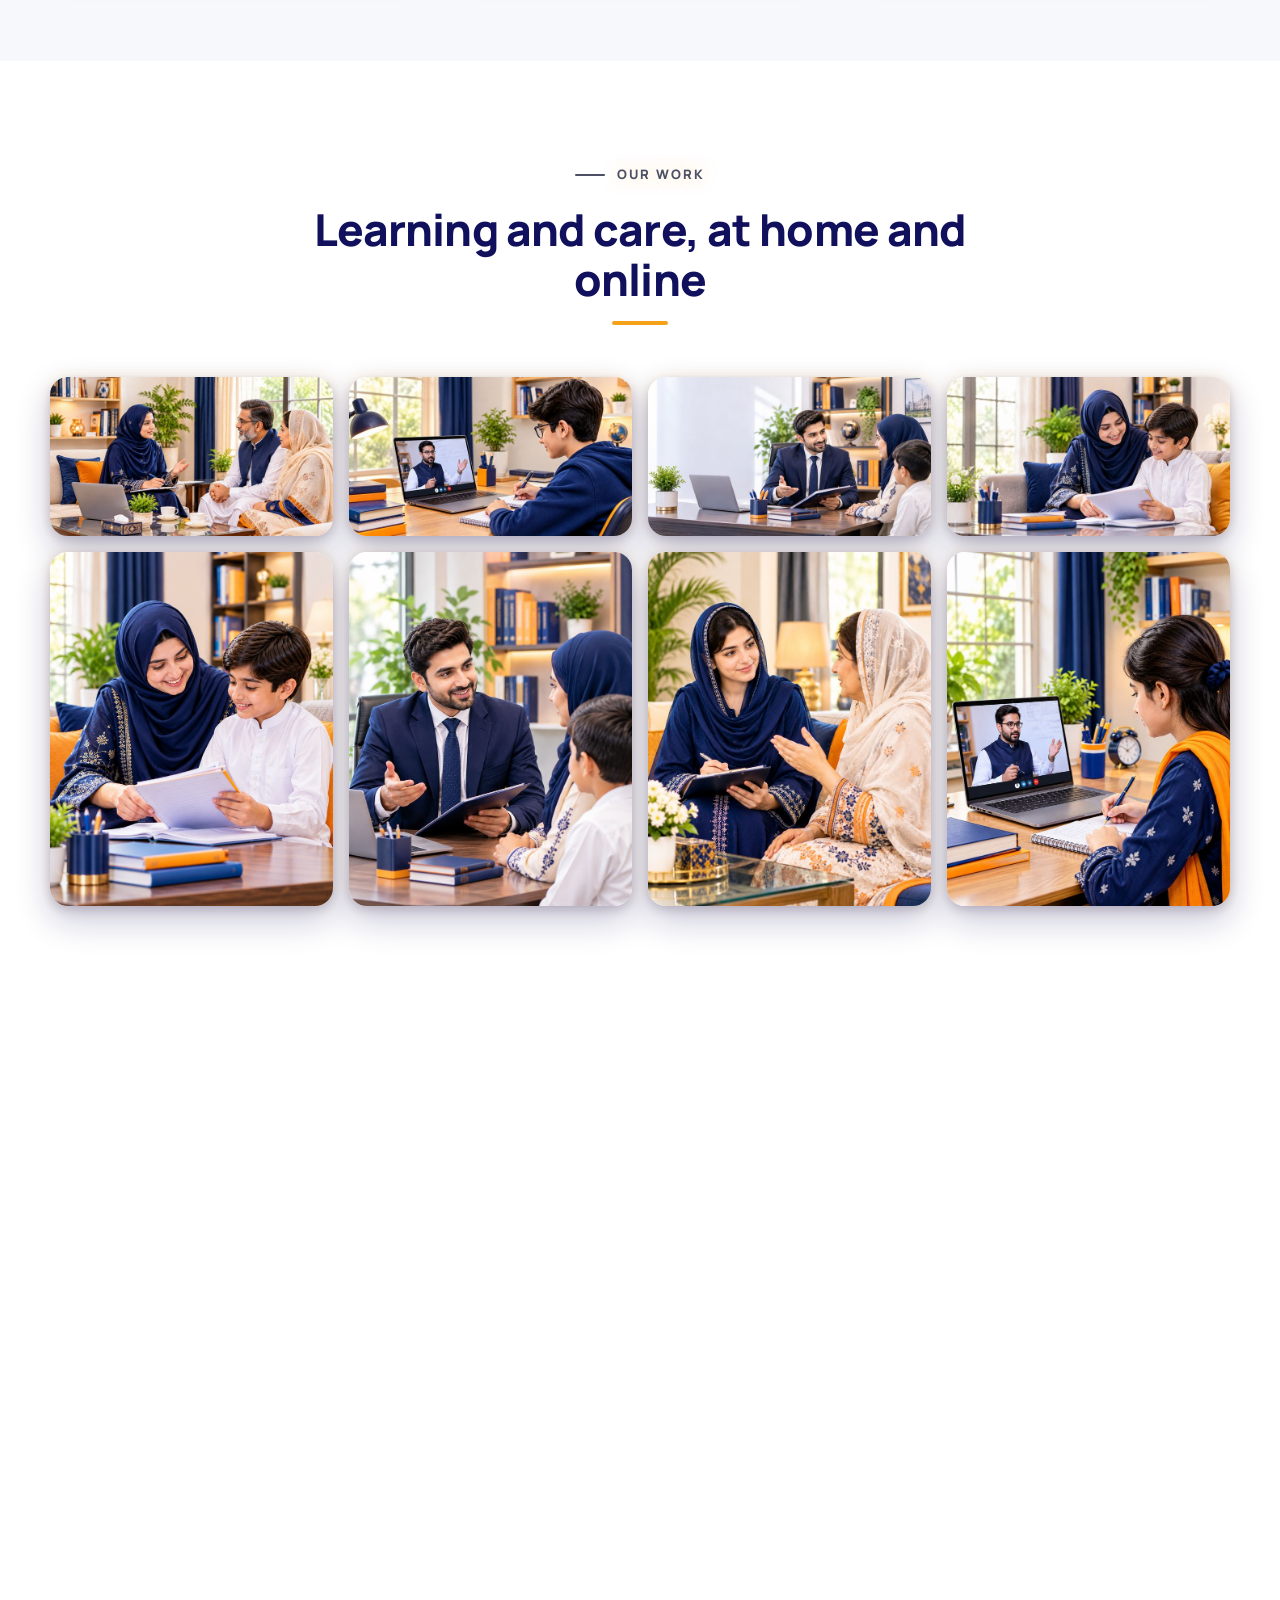
==== commit 950a3663: "Rename brand text from Times Enterprises to Times Home Tutors Co-Authored-By: Claude Sonnet 5.5 <nor" ====
--- a/scroll/index.html
+++ b/scroll/index.html
@@ -4,7 +4,7 @@
 <meta charset="utf-8">
 <meta name="viewport" content="width=device-width, initial-scale=1">
 <title>Times Home Tutors – Male &amp; Female Home &amp; Online Tutors</title>
-<meta name="description" content="Male and female home and online tutors for O/A Levels, Matric, F.Sc., juniors, seniors and Quran teaching. Call or WhatsApp Times Enterprises: 0345-7888017.">
+<meta name="description" content="Male and female home and online tutors for O/A Levels, Matric, F.Sc., juniors, seniors and Quran teaching. Call or WhatsApp Times Home Tutors: 0345-7888017.">
 <meta name="robots" content="noindex, follow">
 <link rel="canonical" href="https://timesenterprisers.vercel.app/">
 <meta name="theme-color" content="#10105D">
@@ -17,7 +17,7 @@
 
 <!-- Open Graph (Facebook, LinkedIn, WhatsApp) -->
 <meta property="og:type" content="website">
-<meta property="og:site_name" content="Times Enterprises">
+<meta property="og:site_name" content="Times Home Tutors">
 <meta property="og:locale" content="en_US">
 <meta property="og:url" content="https://timesenterprisers.vercel.app/">
 <meta property="og:title" content="Times Home Tutors – Male &amp; Female Home &amp; Online Tutors">
@@ -49,7 +49,7 @@
 <!-- ============ NAVBAR ============ -->
 <header class="nav" id="nav">
   <div class="container nav__in">
-    <!-- LOGO PLACEHOLDER: replace .brand__mark + text with <img src="../images/logo.svg" alt="Times Enterprises"> when the client sends the logo -->
+    <!-- LOGO PLACEHOLDER: replace .brand__mark + text with <img src="../images/logo.svg" alt="Times Home Tutors"> when the client sends the logo -->
     <a href="#home" class="brand" aria-label="Times Home Tutors – home">
       <img class="brand__logo" src="../images/logo-sm.png" alt="" width="48" height="48">
       <span class="brand__txt"><strong>Times</strong><small>Home Tutors</small></span>
@@ -116,10 +116,10 @@
       </picture>
     </div>
     <div class="split__txt">
-      <p class="eyebrow eyebrow--dark">ABOUT TIMES ENTERPRISES</p>
+      <p class="eyebrow eyebrow--dark">ABOUT TIMES HOME TUTORS</p>
       <h2 id="about-title">Education that comes to your doorstep</h2>
       <!-- CONTENT TO CONFIRM WITH CLIENT: approved company introduction, years of experience -->
-      <p>Times Enterprises, through its Times Home Tutors service, connects students and families with male and female tutors for home and online learning, so every student gets the personal attention they need.</p>
+      <p>Times Home Tutors connects students and families with male and female tutors for home and online learning, so every student gets the personal attention they need.</p>
       <ul class="ticks">
         <li>Male and female tutors available</li>
         <li>Home tutoring and online tutoring</li>
@@ -138,14 +138,14 @@
 <section class="sec sec--gray owner" id="owner" aria-labelledby="owner-title">
   <div class="container split split--rev">
     <div class="split__media">
-      <picture><img src="../images/owner.jpg" style="object-position:center 18%" alt="Malik Ali Shahnawaz, who has managed Times Enterprises for 12 years" loading="lazy" width="800" height="791"></picture>
+      <picture><img src="../images/owner.jpg" style="object-position:center 18%" alt="Malik Ali Shahnawaz, who has managed Times Home Tutors for 12 years" loading="lazy" width="800" height="791"></picture>
     </div>
     <div class="split__txt">
       <p class="eyebrow eyebrow--dark">MEET THE LEADER</p>
-      <h2 id="owner-title">The person behind Times Enterprises</h2>
-      <p class="owner__name"><strong>Malik Ali Shahnawaz</strong><span>Leading Times Enterprises</span></p>
-      <p>For 12 years, Malik Ali Shahnawaz has managed Times Enterprises with one simple belief: every family deserves a dependable, respectful service they can trust.</p>
-      <p>His hands-on approach, personal attention to every enquiry and care in matching the right person to the right need have shaped how Times Enterprises serves families today.</p>
+      <h2 id="owner-title">The person behind Times Home Tutors</h2>
+      <p class="owner__name"><strong>Malik Ali Shahnawaz</strong><span>Leading Times Home Tutors</span></p>
+      <p>For 12 years, Malik Ali Shahnawaz has managed Times Home Tutors with one simple belief: every family deserves a dependable, respectful service they can trust.</p>
+      <p>His hands-on approach, personal attention to every enquiry and care in matching the right person to the right need have shaped how Times Home Tutors serves families today.</p>
       <ul class="owner__chips">
         <li>12 years of experience</li>
         <li>Hands-on management</li>
@@ -416,7 +416,7 @@
   <div class="container">
     <header class="sec__head">
       <p class="eyebrow eyebrow--dark">ALSO AVAILABLE</p>
-      <h2 id="other-title">More services from Times Enterprises</h2>
+      <h2 id="other-title">More services from Times Home Tutors</h2>
       <p>Beyond tutoring, we also offer the following. Contact us for details.</p>
     </header>
     <div class="cards cards--3">
@@ -485,7 +485,7 @@
     <details><summary>Do you provide O Level and A Level tutors?</summary><p>Yes, we offer classes for O Levels and A Levels, including Cambridge, Edexcel and Oxford curricula. Contact us with your subject and we will help you from there.</p></details>
     <details><summary>Can I request a tutor for a specific subject?</summary><p>Yes. You can choose a subject in the request form. Subjects shown on this page include Science, Biology, Computer Science and Arts. If you need another subject, call or WhatsApp us and ask.</p></details>
     <details><summary>Do you provide Quran tutors?</summary><p>Yes, Quran teaching is one of our services. Contact us for details and to arrange a tutor.</p></details>
-    <details><summary>How can I contact Times Enterprises?</summary><p>Call 0345-7888017 or 0340-3788847, message us on WhatsApp at 0345-7888017, use the request form on this page, or reach us through our social media pages linked in the footer.</p></details>
+    <details><summary>How can I contact Times Home Tutors?</summary><p>Call 0345-7888017 or 0340-3788847, message us on WhatsApp at 0345-7888017, use the request form on this page, or reach us through our social media pages linked in the footer.</p></details>
   </div>
 </section>
 
@@ -562,7 +562,7 @@
   <div class="container foot__grid">
     <div>
       <a href="#home" class="brand brand--light" aria-label="Times Home Tutors – home"><img class="brand__logo" src="../images/logo.png" alt="" width="48" height="48"><span class="brand__txt"><strong>Times</strong><small>Home Tutors</small></span></a>
-      <p>Times Enterprises. Male and female home and online tutors for students of all levels, available on one call.</p>
+      <p>Times Home Tutors. Male and female home and online tutors for students of all levels, available on one call.</p>
       <div class="social social--brand" aria-label="Social media">
         <a href="https://www.facebook.com/share/19YZA6n1WC/" target="_blank" rel="noopener" aria-label="Facebook"><svg viewBox="0 0 24 24" aria-hidden="true" focusable="false"><path d="M9.101 23.691v-7.98H6.627v-3.667h2.474v-1.58c0-4.085 1.848-5.978 5.858-5.978.401 0 .955.042 1.468.103a8.68 8.68 0 0 1 1.141.195v3.325a8.623 8.623 0 0 0-.653-.036 26.805 26.805 0 0 0-.733-.009c-.707 0-1.259.096-1.675.309a1.686 1.686 0 0 0-.679.622c-.258.42-.374.995-.374 1.752v1.297h3.919l-.386 2.103-.287 1.564h-3.246v8.245C19.396 23.238 24 18.179 24 12.044c0-6.627-5.373-12-12-12s-12 5.373-12 12c0 5.628 3.874 10.35 9.101 11.647Z"/></svg></a>
         <a href="https://www.instagram.com/timeshometuition/" target="_blank" rel="noopener" aria-label="Instagram"><svg viewBox="0 0 24 24" aria-hidden="true" focusable="false"><path d="M7.0301.084c-1.2768.0602-2.1487.264-2.911.5634-.7888.3075-1.4575.72-2.1228 1.3877-.6652.6677-1.075 1.3368-1.3802 2.127-.2954.7638-.4956 1.6365-.552 2.914-.0564 1.2775-.0689 1.6882-.0626 4.947.0062 3.2586.0206 3.6671.0825 4.9473.061 1.2765.264 2.1482.5635 2.9107.308.7889.72 1.4573 1.388 2.1228.6679.6655 1.3365 1.0743 2.1285 1.38.7632.295 1.6361.4961 2.9134.552 1.2773.056 1.6884.069 4.9462.0627 3.2578-.0062 3.668-.0207 4.9478-.0814 1.28-.0607 2.147-.2652 2.9098-.5633.7889-.3086 1.4578-.72 2.1228-1.3881.665-.6682 1.0745-1.3378 1.3795-2.1284.2957-.7632.4966-1.636.552-2.9124.056-1.2809.0692-1.6898.063-4.948-.0063-3.2583-.021-3.6668-.0817-4.9465-.0607-1.2797-.264-2.1487-.5633-2.9117-.3084-.7889-.72-1.4568-1.3876-2.1228C21.2982 1.33 20.628.9208 19.8378.6165 19.074.321 18.2017.1197 16.9244.0645 15.6471.0093 15.236-.005 11.977.0014 8.718.0076 8.31.0215 7.0301.0839m.1402 21.6932c-1.17-.0509-1.8053-.2453-2.2287-.408-.5606-.216-.96-.4771-1.3819-.895-.422-.4178-.6811-.8186-.9-1.378-.1644-.4234-.3624-1.058-.4171-2.228-.0595-1.2645-.072-1.6442-.079-4.848-.007-3.2037.0053-3.583.0607-4.848.05-1.169.2456-1.805.408-2.2282.216-.5613.4762-.96.895-1.3816.4188-.4217.8184-.6814 1.3783-.9003.423-.1651 1.0575-.3614 2.227-.4171 1.2655-.06 1.6447-.072 4.848-.079 3.2033-.007 3.5835.005 4.8495.0608 1.169.0508 1.8053.2445 2.228.408.5608.216.96.4754 1.3816.895.4217.4194.6816.8176.9005 1.3787.1653.4217.3617 1.056.4169 2.2263.0602 1.2655.0739 1.645.0796 4.848.0058 3.203-.0055 3.5834-.061 4.848-.051 1.17-.245 1.8055-.408 2.2294-.216.5604-.4763.96-.8954 1.3814-.419.4215-.8181.6811-1.3783.9-.4224.1649-1.0577.3617-2.2262.4174-1.2656.0595-1.6448.072-4.8493.079-3.2045.007-3.5825-.006-4.848-.0608M16.953 5.5864A1.44 1.44 0 1 0 18.39 4.144a1.44 1.44 0 0 0-1.437 1.4424M5.8385 12.012c.0067 3.4032 2.7706 6.1557 6.173 6.1493 3.4026-.0065 6.157-2.7701 6.1506-6.1733-.0065-3.4032-2.771-6.1565-6.174-6.1498-3.403.0067-6.156 2.771-6.1496 6.1738M8 12.0077a4 4 0 1 1 4.008 3.9921A3.9996 3.9996 0 0 1 8 12.0077"/></svg></a>
@@ -577,7 +577,7 @@
     <div><h4>Services</h4><a href="#services">Home Tutors</a><a href="#services">Online Tutors</a><a href="#services">Quran Teaching</a><a href="#services">Language Test Preparation</a><a href="#other">Matrimonial Services</a><a href="#other">Domestic &amp; Patient Care Staffing</a></div>
     <div><h4>Contact</h4><a href="tel:+923457888017">0345-7888017</a><a href="tel:+923403788847">0340-3788847</a><!-- ADD when confirmed: address and email --></div>
   </div>
-  <div class="foot__copy"><div class="container">© <span id="yr">2026</span> Times Enterprises. All rights reserved.</div></div>
+  <div class="foot__copy"><div class="container">© <span id="yr">2026</span> Times Home Tutors. All rights reserved.</div></div>
 </footer>
 
 <a class="wa-float" id="waFloat" href="https://wa.me/923457888017?text=Assalam%20o%20Alaikum%2C%20I%20need%20a%20tutor." target="_blank" rel="noopener" aria-label="Chat with us on WhatsApp">
--- a/styles.css
+++ b/styles.css
@@ -1092,3 +1092,25 @@
 /* footer quick links follow the top menu */
 .foot__nav a{transition:color .25s,padding-left .25s}
 .foot__nav a.is-active{color:var(--orange)!important;font-weight:700;padding-left:8px;border-left:3px solid var(--orange)}
+.foot__nav a.is-active{border-left:0!important;padding-left:0!important}
+
+/* ===== trust bar on phones: even spacing, calmer sequential highlight ===== */
+@media (max-width:700px){
+  .trust{padding:22px 0 22px!important;margin-top:0!important}
+  .trust__grid{animation:none!important;box-shadow:0 10px 26px rgba(16,16,93,.14)!important}
+  .trust__grid::after{display:none}
+  .trust__item{padding:16px 18px!important;gap:16px}
+  .trust__item:hover{transform:none;background:transparent}
+  .trust__item svg{width:26px!important;height:26px!important;padding:11px!important;box-sizing:content-box;background:#FFF0D6!important;animation:tIcon 8s ease-in-out infinite!important}
+  .trust__item:nth-child(2) svg{animation-delay:2s!important}.trust__item:nth-child(3) svg{animation-delay:4s!important}.trust__item:nth-child(4) svg{animation-delay:6s!important}
+  .trust__item::before{left:0!important;right:auto!important;top:14%;bottom:14%!important;height:auto!important;width:4px;border-radius:0 4px 4px 0;transform:scaleY(0)!important;transform-origin:center;animation:tBar 8s ease-in-out infinite!important}
+  .trust__item:nth-child(2)::before{animation-delay:2s!important}.trust__item:nth-child(3)::before{animation-delay:4s!important}.trust__item:nth-child(4)::before{animation-delay:6s!important}
+  .trust__item{animation:tRow 8s ease-in-out infinite!important}
+  .trust__item:nth-child(2){animation-delay:2s!important}.trust__item:nth-child(3){animation-delay:4s!important}.trust__item:nth-child(4){animation-delay:6s!important}
+}
+@keyframes tBar{0%,28%,100%{transform:scaleY(0)}6%,22%{transform:scaleY(1)}}
+@keyframes tRow{0%,28%,100%{background:transparent}6%,22%{background:#FFF8EC}}
+@keyframes tIcon{0%,28%,100%{background:#FFF0D6;stroke:var(--orange)}6%,22%{background:var(--orange);stroke:var(--navy)}}
+@media (max-width:700px) and (prefers-reduced-motion:reduce){.trust__item,.trust__item::before,.trust__item svg{animation:none!important}}
+@media (max-width:700px){.trust{padding:40px 0 0!important}}
+@media (max-width:700px){.trust{padding-top:50px!important}.trust+.about{padding-top:28px!important}}
